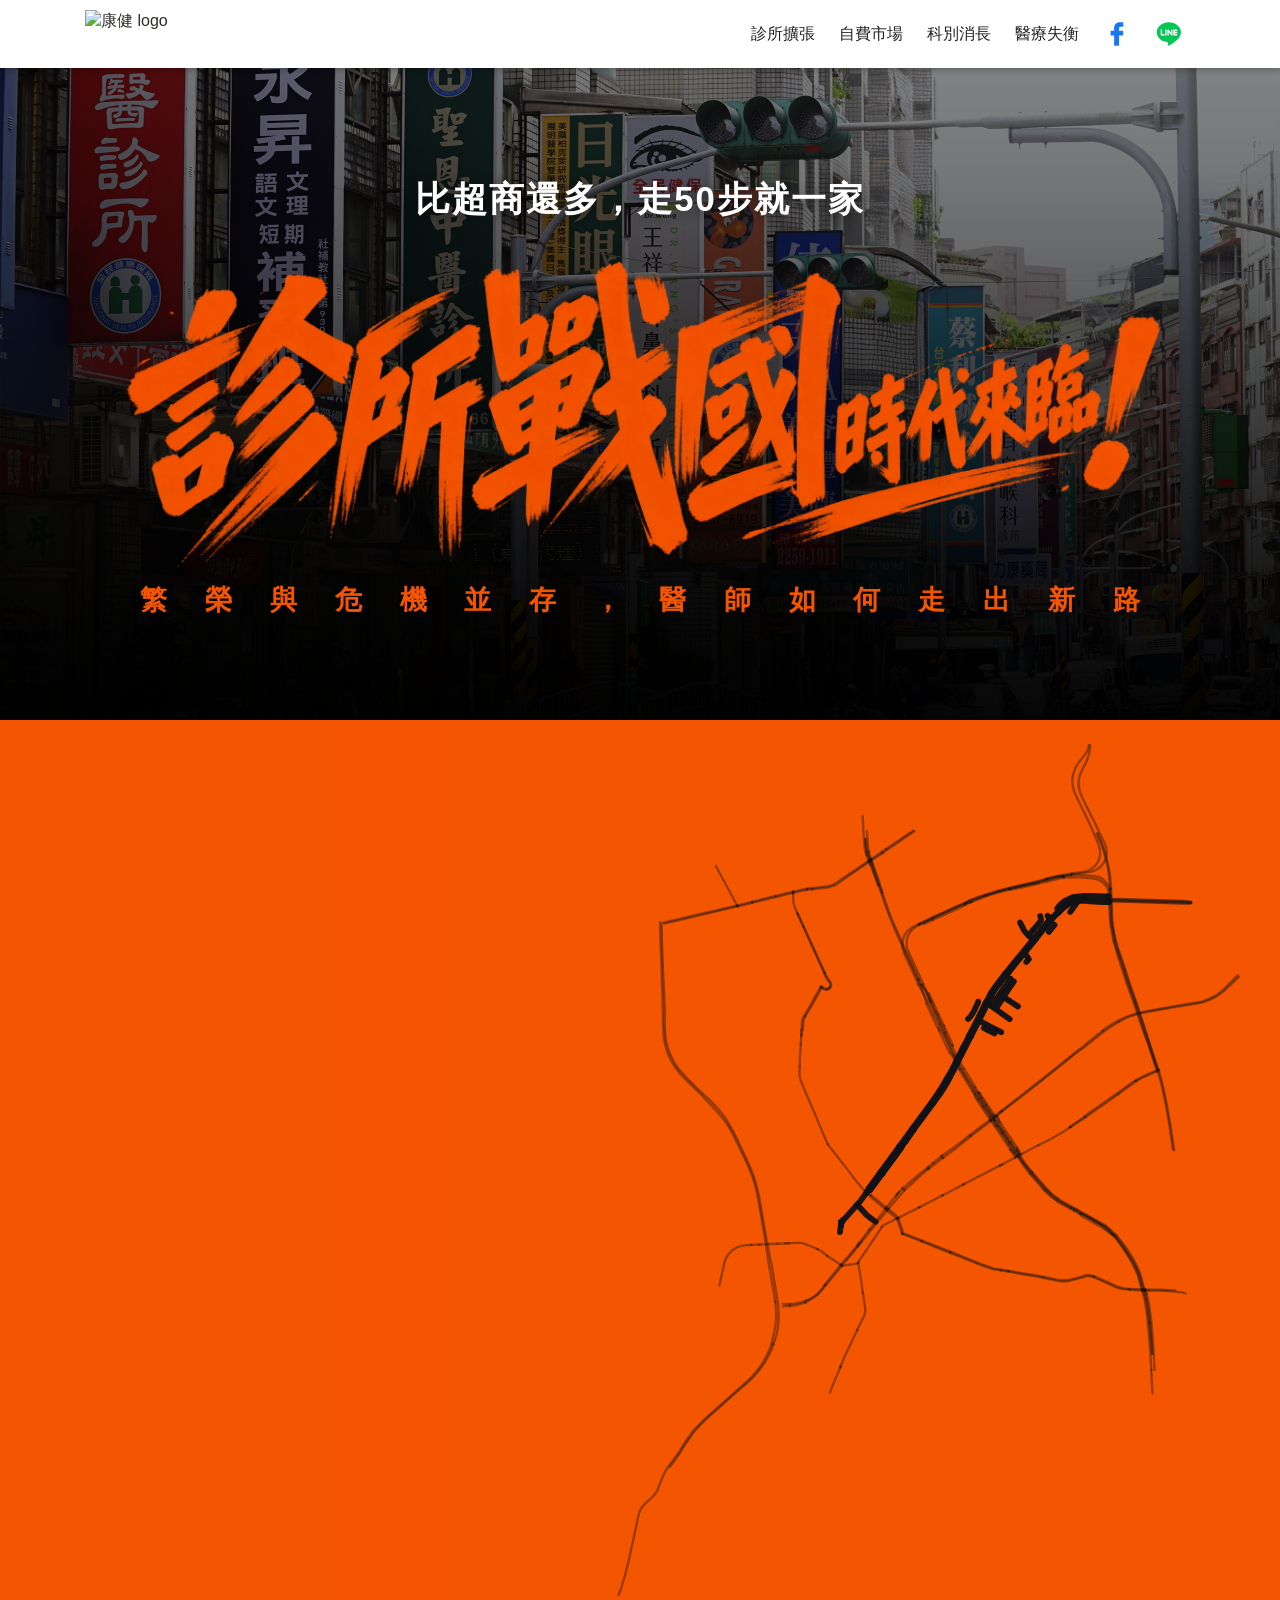
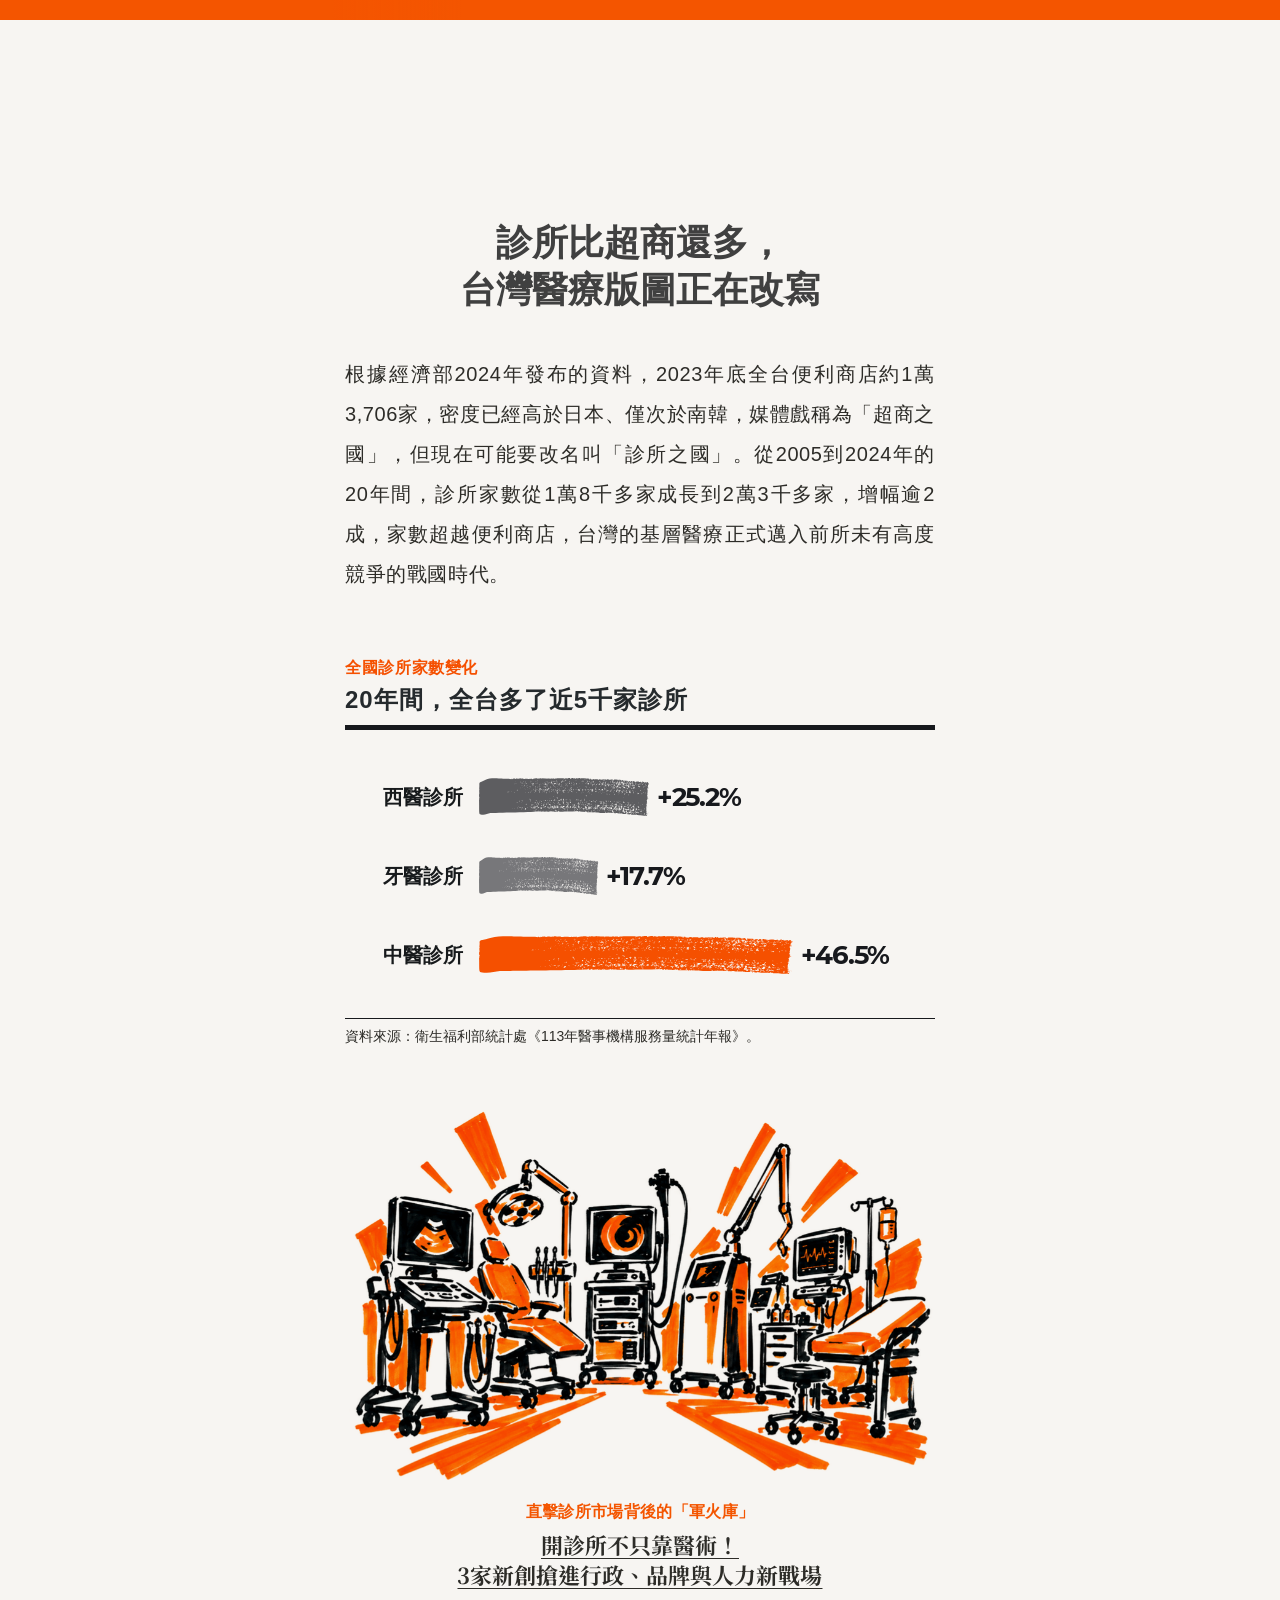
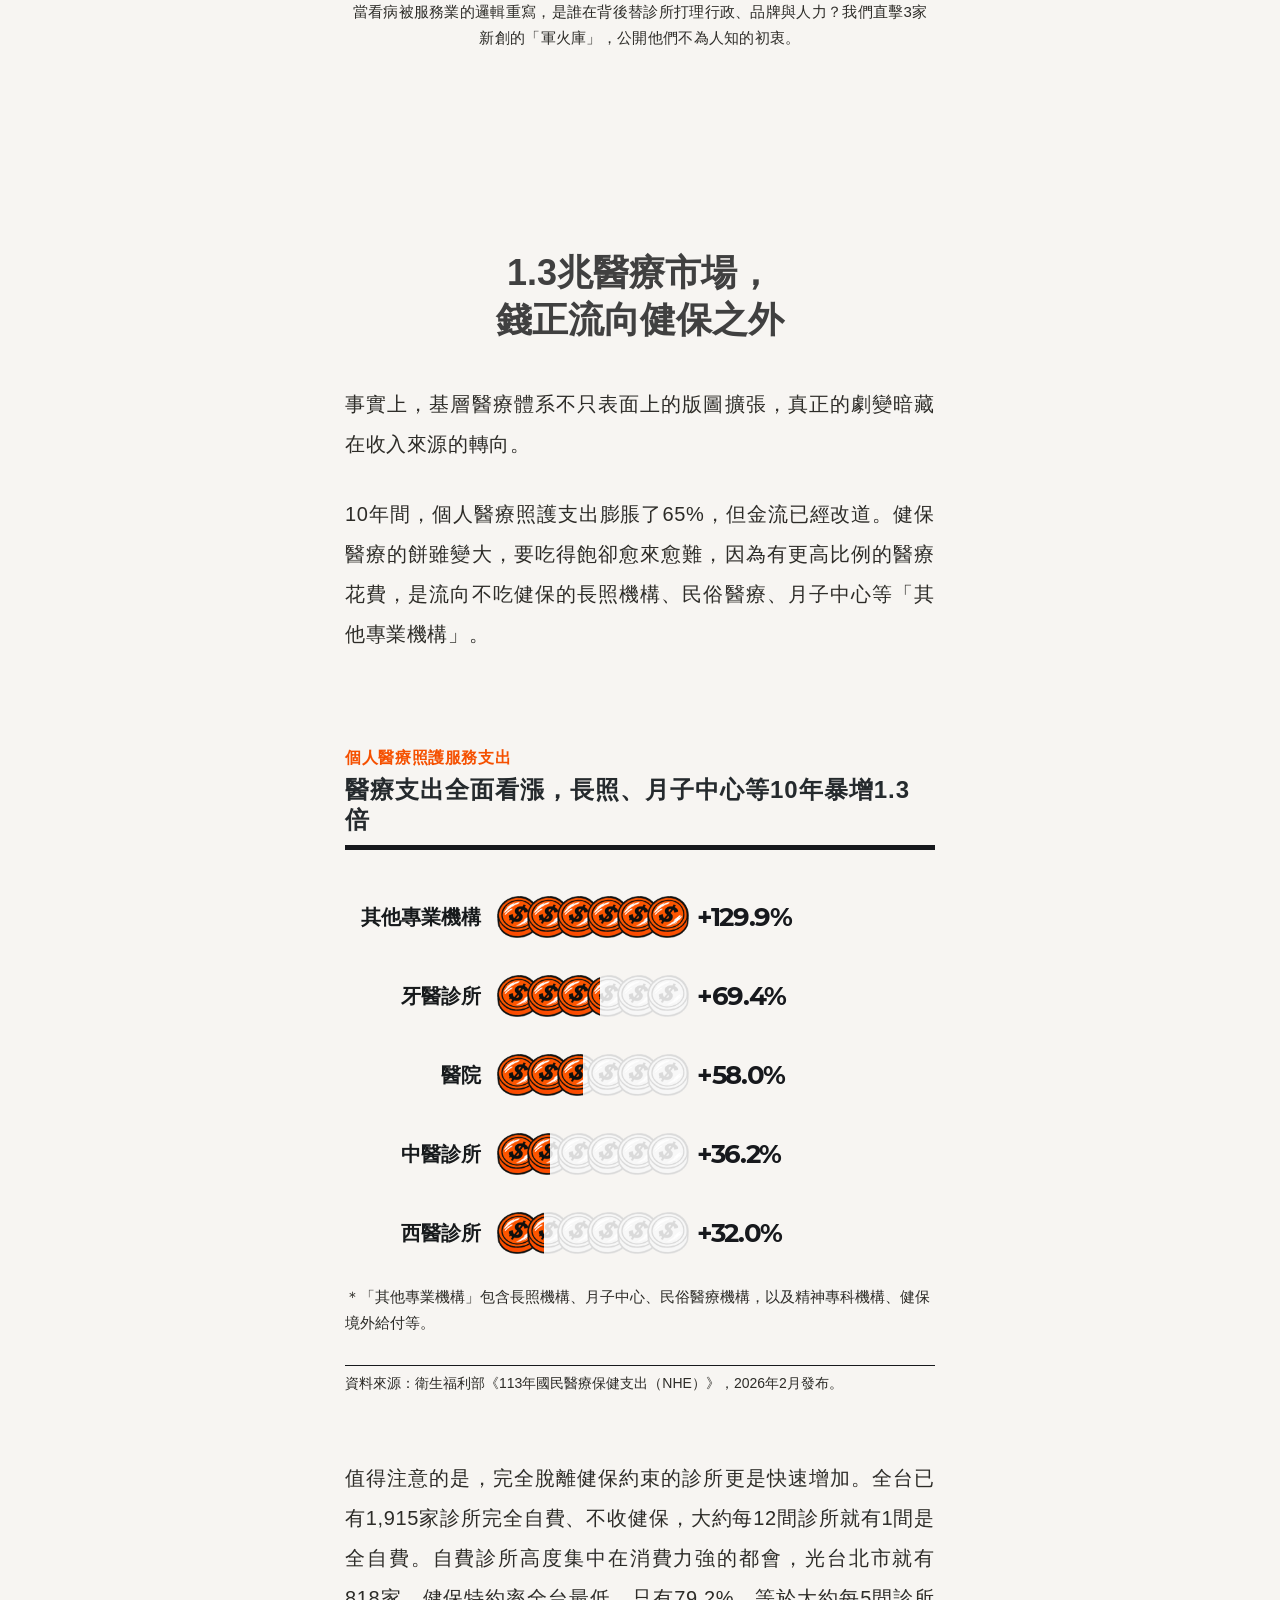
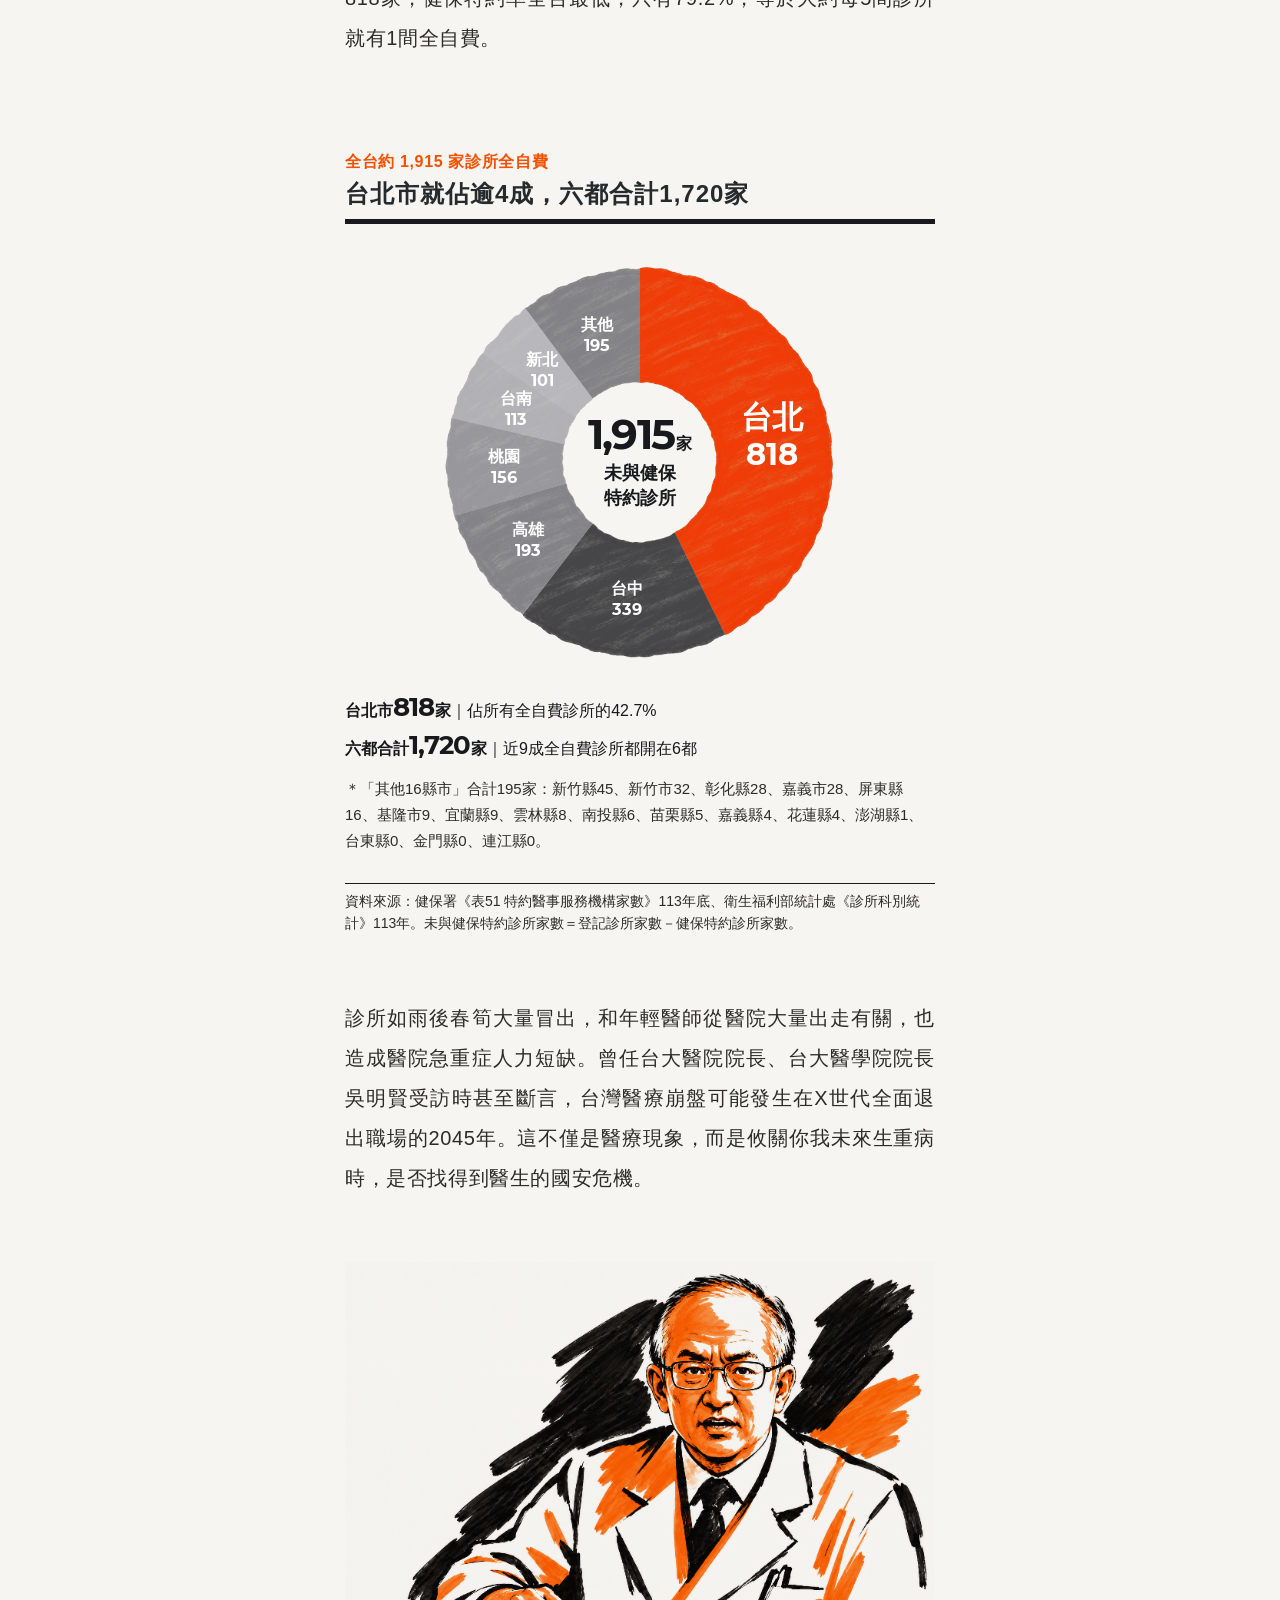
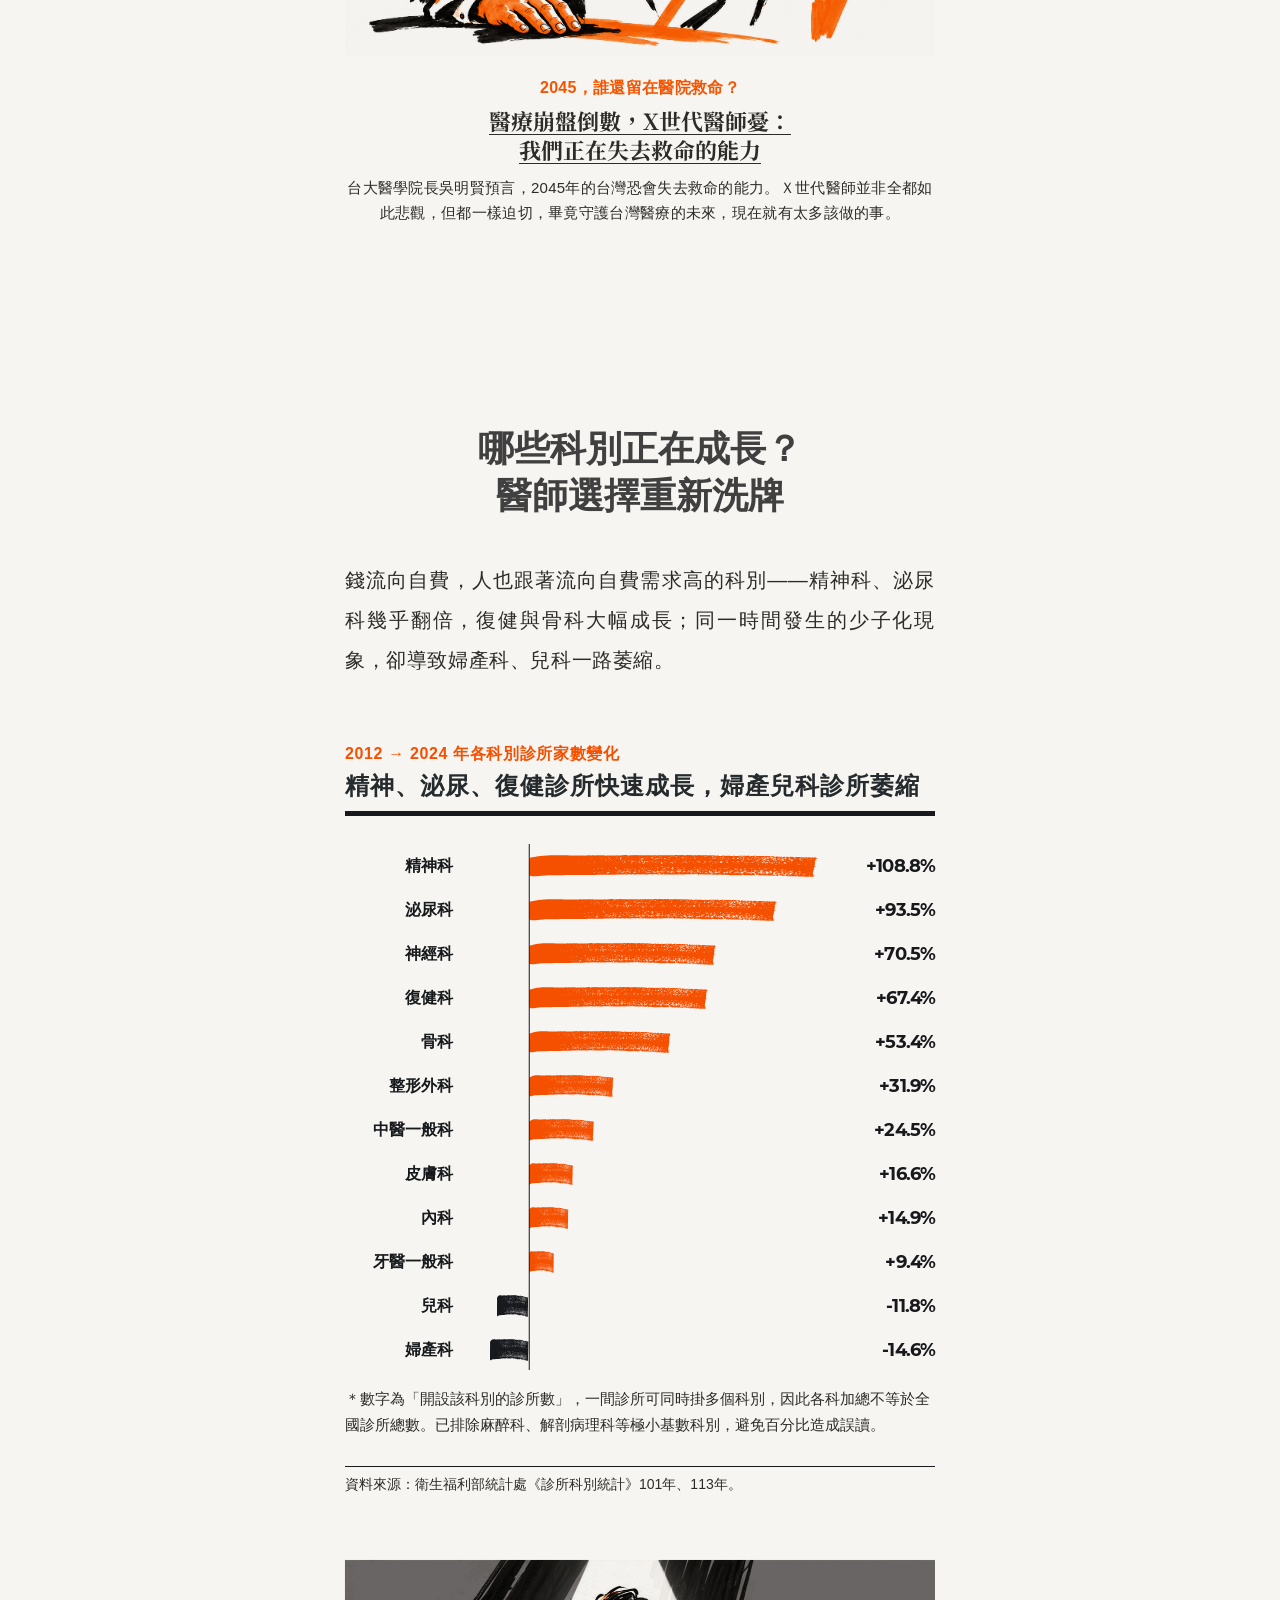
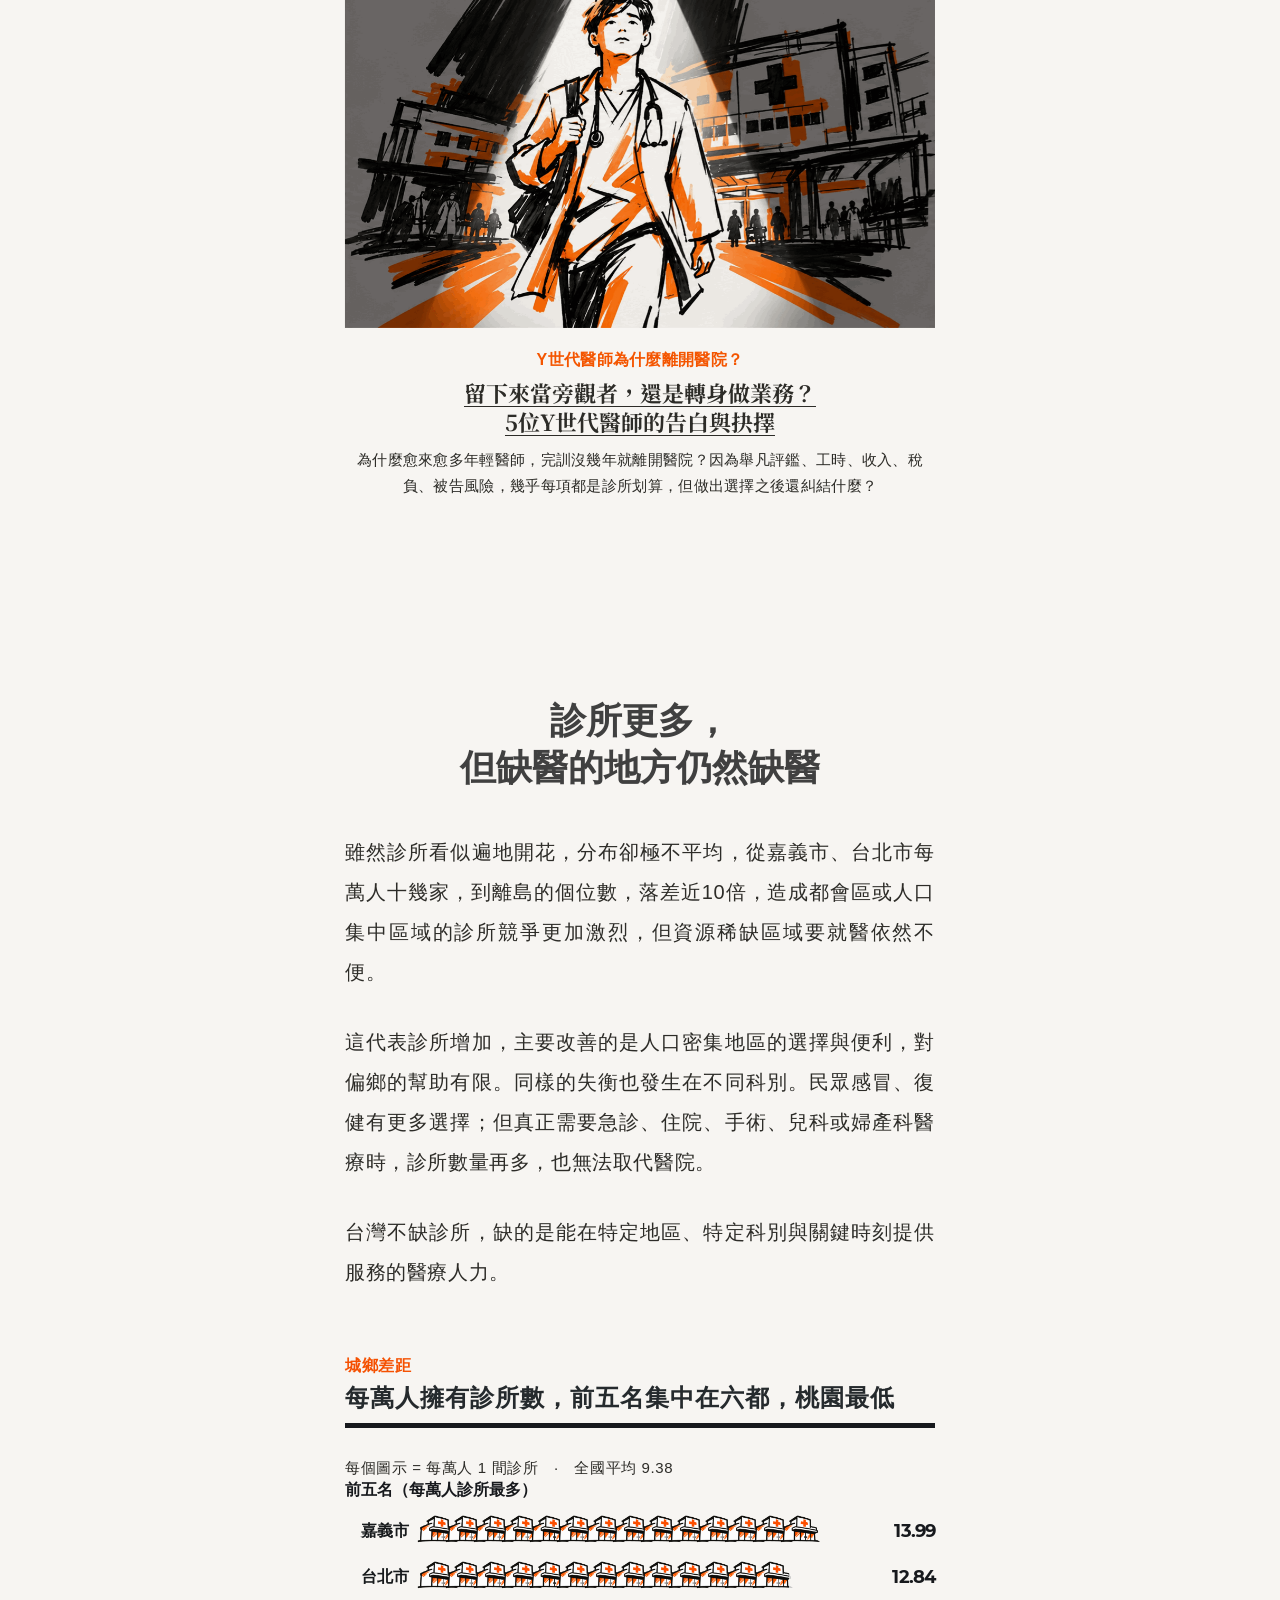
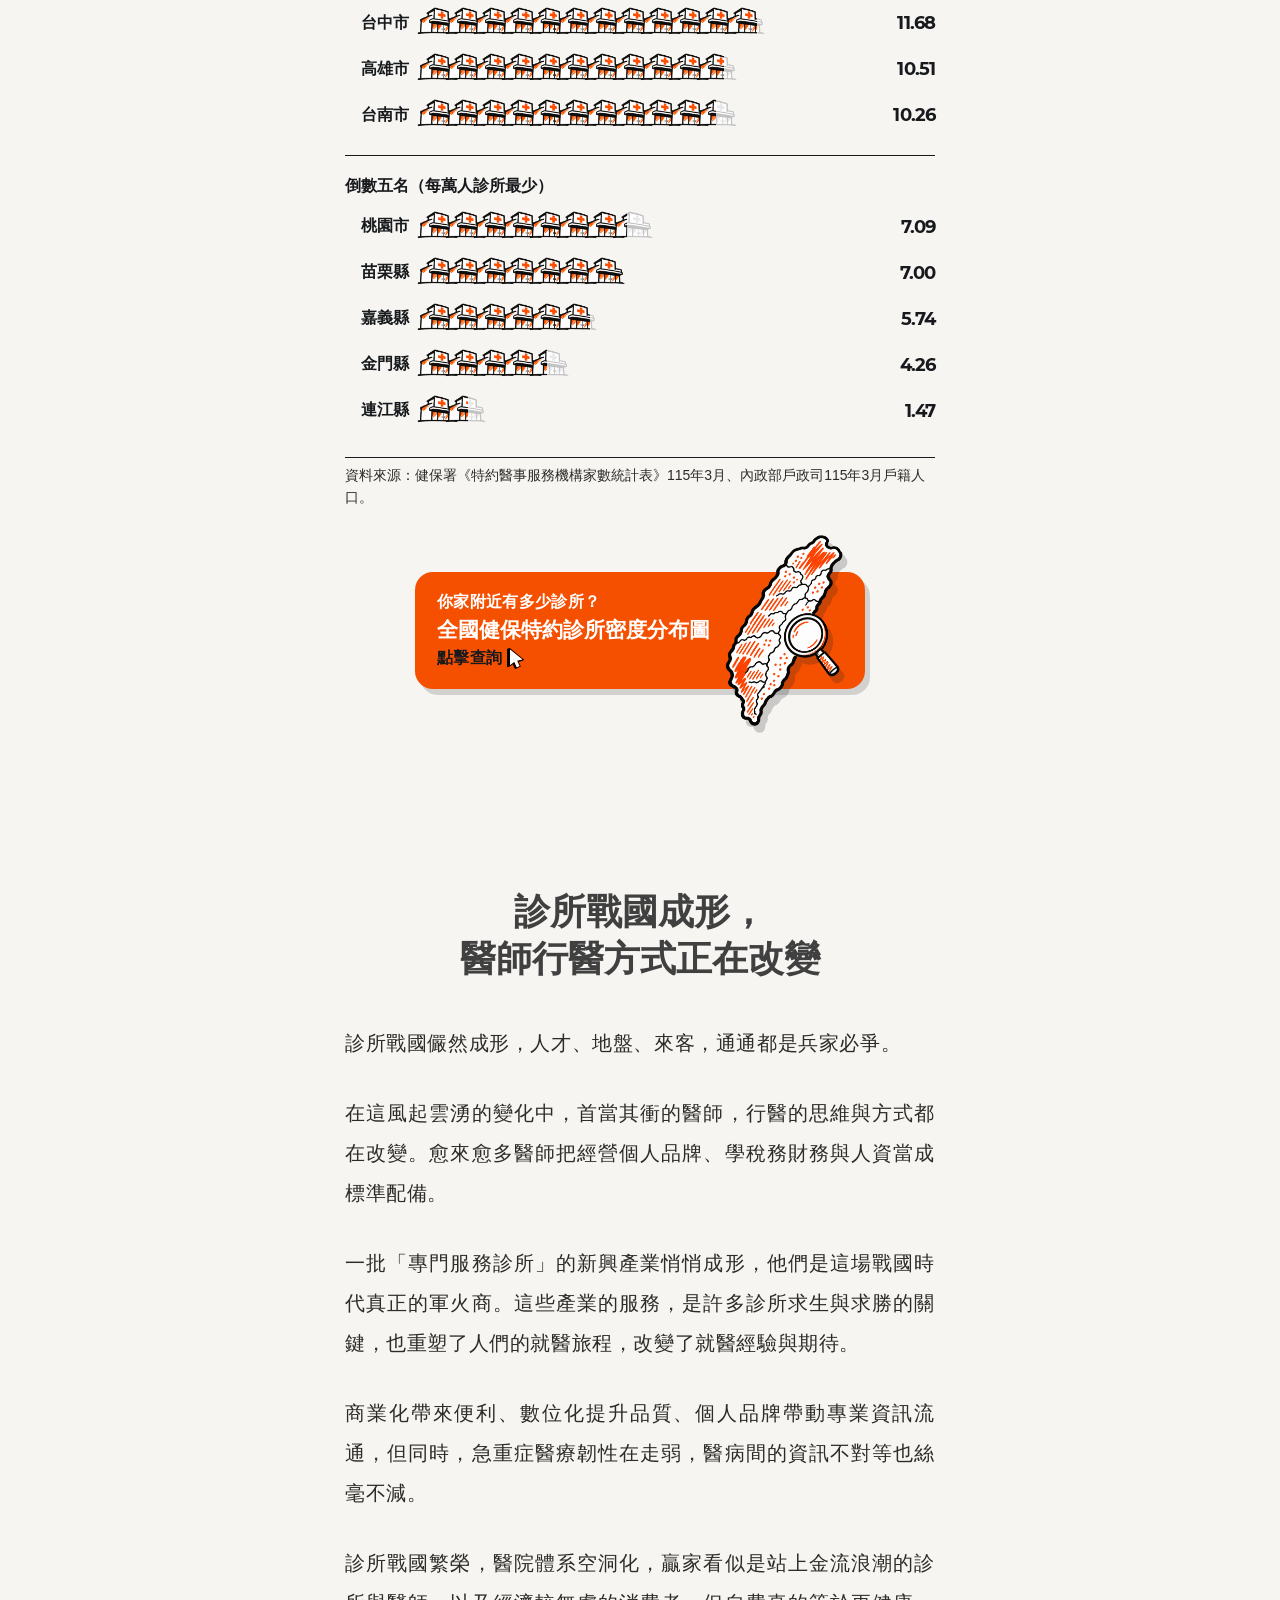
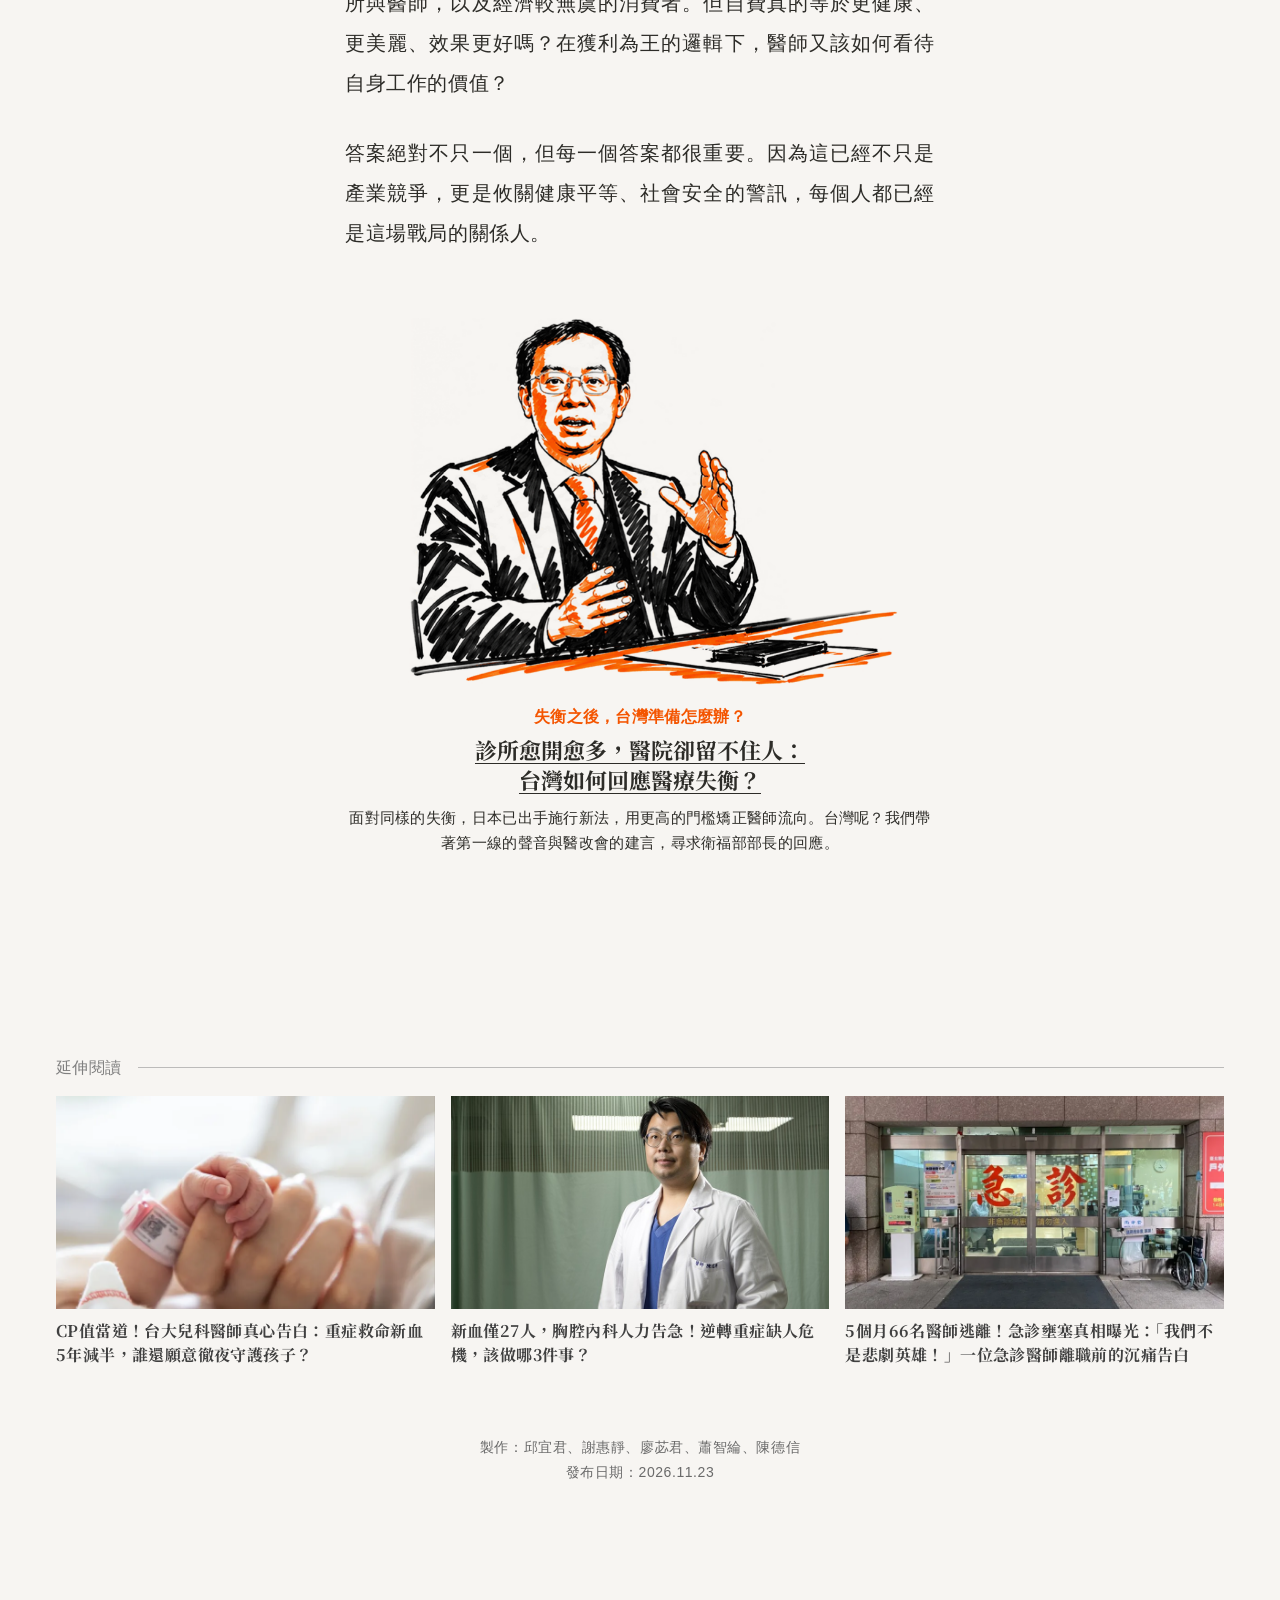
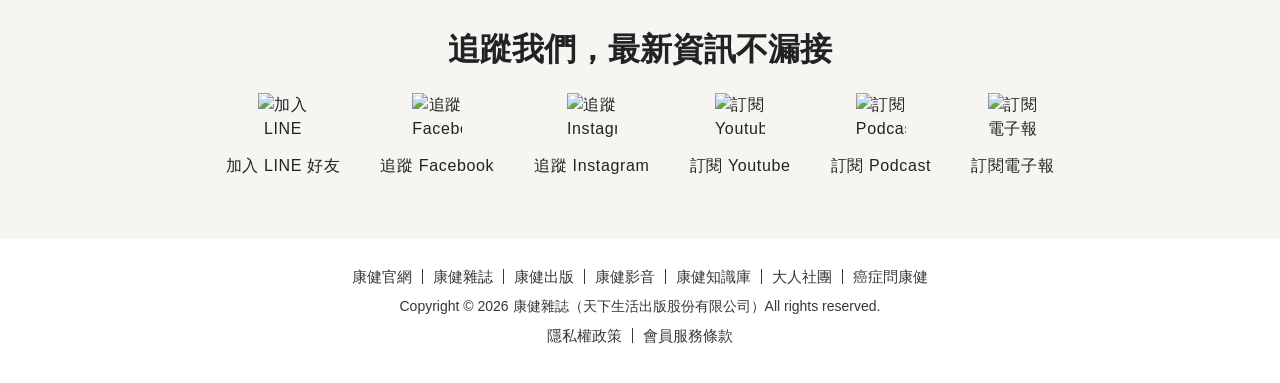
==== index.html @ 3faa6772 "製作" ====
<!DOCTYPE html>
<html lang="zh-TW">

<head>
	<meta charset="UTF-8" />
	<meta name="viewport" content="width=device-width, initial-scale=1.0" />
	<meta http-equiv="X-UA-Compatible" content="IE=edge">
	<title>診所戰國時代來臨！比超商還多，醫師如何走出新路｜康健雜誌</title>
	<meta name="description" content="診所愈開愈多，自費醫療市場持續擴張，醫師行醫選擇也在改變。《康健》深入解析診所商業化、醫師流向與急重症人力缺口，探討醫療市場變局對民眾就醫的影響。">
	<meta name="keywords" content="診所戰國時代、診所比超商多、診所競爭、醫療市場、自費醫療、健保、自費診所、醫師出走、醫療人力短缺、急重症醫療、醫療失衡">
  <link rel="canonical" href="https://www.commonhealth.com.tw/" />
	<meta property="og:url" content="https://www.commonhealth.com.tw/">
	<meta property="og:type" content="website">
	<meta property="og:title" content="診所戰國時代來臨！比超商還多，醫師如何走出新路｜康健雜誌">
	<meta property="og:description" content="每走50步就有一家！診所愈開愈多，自費醫療市場愈興盛，台灣醫療資源為何仍失衡？《康健》帶你看懂診所繁榮背後的醫療挑戰。">
	<meta property="og:image" content="https://as.chdev.tw/ch/share/CH_1200x630.png">
	<meta property="fb:app_id" content="788399774562640">
	<meta name="theme-color" content="#f7f5f2">
  <link rel="icon" href="https://web.commonhealth.com.tw/online-source/commonhealth/favicon.ico" sizes="any">
  <link rel="apple-touch-icon" href="https://web.commonhealth.com.tw/online-source/commonhealth/favicon.ico">
	<link rel="preconnect" href="https://fonts.googleapis.com">
	<link rel="preconnect" href="https://fonts.gstatic.com" crossorigin>
	<link rel="stylesheet" href="https://fonts.googleapis.com/css2?family=Montserrat+Alternates:wght@300;400;700;800;900&display=swap">
	<link rel="stylesheet" href="https://cdn.jsdelivr.net/npm/slick-carousel@1.8.1/slick/slick.css">
	<link rel="stylesheet" href="scss/main.css?v=credit2">
	<link rel="stylesheet" href="charts/chart-1.css?v=numblk1">
	<link rel="stylesheet" href="charts/chart-4.css?v=coins9">
	<link rel="stylesheet" href="charts/chart-5.css?v=head6">
	<link rel="stylesheet" href="charts/chart-3.css?v=numblk1">
	<link rel="stylesheet" href="charts/chart-6.css?v=clinic3">
	<link rel="stylesheet" href="charts/chart-story.css?v=scrolly6">
	<script src="https://code.jquery.com/jquery-3.7.1.min.js" defer></script>
	<script src="https://cdn.jsdelivr.net/npm/slick-carousel@1.8.1/slick/slick.min.js" defer></script>
	<script src="https://cdn.jsdelivr.net/npm/gsap@3.12.5/dist/gsap.min.js" defer></script>
	<script src="https://cdn.jsdelivr.net/npm/gsap@3.12.5/dist/ScrollTrigger.min.js" defer></script>
	<script src="charts/chart-1.js?v=brush3" defer></script>
	<script src="charts/chart-4.js?v=coins9" defer></script>
	<script src="charts/chart-5.js?v=gray1" defer></script>
	<script src="charts/chart-3.js?v=numblk1" defer></script>
	<script src="charts/chart-6.js?v=name1" defer></script>
	<script src="charts/chart-story.js?v=endzoom1" defer></script>
	<script src="js/main.js?v=gifplay2" defer></script>
	<!-- Google Tag Manager -->
	<script>(function (w, d, s, l, i) {
		w[l] = w[l] || []; w[l].push({
			'gtm.start':
			new Date().getTime(), event: 'gtm.js'
		}); var f = d.getElementsByTagName(s)[0],
			j = d.createElement(s), dl = l != 'dataLayer' ? '&l=' + l : ''; j.async = true; j.src =
				'//www.googletagmanager.com/gtm.js?id=' + i + dl; f.parentNode.insertBefore(j, f);
		})(window, document, 'script', 'dataLayer', 'GTM-MCMN77');</script>
	<!-- End Google Tag Manager -->
</head>

<body>
<header id="ch-header">
  <div id="ch-container">
      <h1>
          <a href="/"><img class="logo" src="https://web.commonhealth.com.tw/assets/global/image/CH-logo-w.svg" alt="康健 logo" /></a>
      </h1>
      <div id="ch-button-toggle"><span></span></div>
      <ul id="ch-nav-wrap">
          <li><a href="#section-1">診所擴張</a></li>
          <li><a href="#section-2">自費市場</a></li>
          <li><a href="#section-3">科別消長</a></li>
          <li><a href="#section-4">醫療失衡</a></li>
          <li id="ch-social-group">
              <div class="ch-social">
			      <a id="facebookShare" class="gtm-event">
                      <svg width="28" height="28" viewBox="0 0 32 32" fill="none">
                          <path
                              d="M22.67 2.667h-3.49c-3.922 0-6.454 2.574-6.454 6.562v3.028H9.215a.546.546 0 0 0-.548.541v4.385c0 .302.245.54.548.54h3.511v11.07c0 .302.246.54.548.54h4.58a.546.546 0 0 0 .548-.54v-11.07h4.103a.546.546 0 0 0 .548-.54v-4.385a.54.54 0 0 0-.548-.54h-4.103V9.69c0-1.233.295-1.86 1.918-1.86h2.35a.548.548 0 0 0 .549-.548V3.207a.542.542 0 0 0-.548-.54Z"
                              fill="#1877F2"></path>
                      </svg>
                  </a>
              </div>
              <div class="ch-social">
                  <a class="gtm-event" href="https://social-plugins.line.me/lineit/share?url=網址&amp;text=網站說明"
                      target="_blank">
                      <svg width="28" height="28" viewBox="0 0 32 32" fill="none">
                          <path fill-rule="evenodd" clip-rule="evenodd"
                              d="M25.342 12.248a.272.272 0 0 1-.267.274H22.44v1.03h2.636c.152 0 .267.123.267.274v.98a.272.272 0 0 1-.267.274H22.44v1.03h2.636c.152 0 .267.122.267.274v.98a.272.272 0 0 1-.267.273H21.2a.262.262 0 0 1-.188-.079h-.007a.324.324 0 0 1-.072-.195V11.27c0-.072.029-.137.072-.188h.007a.243.243 0 0 1 .188-.086h3.875c.152 0 .267.122.267.274v.98Zm-5.36 5.115a.272.272 0 0 1-.267.274h-.972s-.05 0-.072-.007H18.642s-.007 0-.014-.007h-.022l-.014-.022s-.05-.043-.065-.072l-2.767-3.775v3.617a.272.272 0 0 1-.266.273h-.973a.268.268 0 0 1-.267-.273v-6.095c0-.152.123-.274.267-.274h1.045l.014.014h.022v.015h.021v.014h.022v.015l.022.014s.007.014.014.022c0 0 .014.021.022.028l2.766 3.776v-3.624c0-.152.123-.274.267-.274h.972c.152 0 .267.122.267.274v6.095l.007-.008Zm-6.686 0a.272.272 0 0 1-.266.274h-.973a.267.267 0 0 1-.266-.274V11.27c0-.152.122-.274.266-.274h.973c.151 0 .266.122.266.274v6.094Zm-2.341 0a.272.272 0 0 1-.267.274H6.812a.262.262 0 0 1-.187-.079h-.007a.323.323 0 0 1-.072-.195V11.27c0-.152.122-.274.266-.274h.973c.151 0 .267.122.267.274v4.84h2.636c.152 0 .267.123.267.275v.98Zm18.724-3.342c0-6.26-6.21-11.354-13.84-11.354C8.21 2.667 2 7.76 2 14.02c0 5.612 4.92 10.309 11.577 11.202.454.101 1.067.303 1.218.692.137.353.094.908.043 1.268 0 0-.166.987-.194 1.196-.058.353-.281 1.383 1.195.756 1.477-.626 7.969-4.74 10.872-8.119 2.003-2.226 2.968-4.481 2.968-6.98v-.015Z"
                              fill="#06C755"></path>
                      </svg>
                  </a>
              </div>
          </li>
      </ul>
  </div>
</header>
    <main class="flex flex-col items-center">
        <section id="section-banner">
            <div class="banner-block">
                <picture class="banner-photo">
                    <source media="(max-width: 768px)" srcset="images/hero-mobile.webp?v=20261102" type="image/webp" width="1080" height="2340">
                    <img src="images/hero-desktop.webp?v=20261102" alt="台北街頭診所招牌林立" width="2560" height="1440" fetchpriority="high">
                </picture>
                <div class="container flex">
                    <div class="banner-title flex flex-col items-center">
                        <div class="banner-copy">
                          <p class="banner-kicker">比超商還多，走50步就一家</p>
                          <h1>
                            <img class="banner-title-img" src="images/title.png" alt="診所戰國時代來臨！" width="2172" height="724">
                          </h1>
                          <p class="banner-sub">繁榮與危機並存，醫師如何走出新路</p>
                        </div>
                    </div>
                </div>
            </div>
        </section>
        <section id="section-story" data-id="section-story" data-track="true" page="ClinicWarring" event_title="重點區塊曝光" content_title="文化路診所地圖">
  <div class="visual">
    <div class="map-world" id="mapWorld"><svg id="cultureSvg" preserveAspectRatio="xMidYMid slice" xmlns="http://www.w3.org/2000/svg" width="1600" height="900" viewBox="0 0 1600 900">
<title>診所戰國｜文化路設計化地圖 v05</title>
<desc>OSM 真實道路 geometry 與90家診所共用 Web Mercator 投影。此版只調整視覺層級、線寬、透明度與構圖，不修改道路或診所地理位置。</desc>




<g id="major" fill="none" stroke="#17191D" stroke-width="2.35" stroke-opacity="0.40" stroke-linecap="round" stroke-linejoin="round">
<path d="M1023.86,489.86 L1015.19,484.94 L1009.72,481.97 L1006.78,480.13 L1003.73,478.19"/>
<path d="M1021.35,489.19 L1012.17,484.22 L1009.04,482.59 L1005.29,480.26 L1002.41,478.30 L997.60,474.22 L991.55,468.07 L981.26,456.40 L976.72,451.17 L970.08,442.80 L963.69,432.90 L957.46,423.92 L941.46,400.46"/>
<path d="M743.58,192.92 L740.91,186.72 L740.33,184.68 L740.11,183.69 L739.84,182.11 L739.60,179.83 L739.48,177.11 L739.49,174.56 L739.49,172.93"/>
<path d="M744.15,194.15 L744.13,194.83 L749.61,206.88"/>
<path d="M774.06,424.17 L776.72,427.70 L778.21,429.56 L780.68,432.65 L782.99,435.59 L785.88,439.43 L787.88,441.80 L789.08,443.39 L789.87,444.36 L799.95,457.60 L801.67,459.93 L803.17,461.82 L803.67,462.43 L804.92,463.79 L806.35,465.54 L807.73,467.17 L809.54,469.44 L811.28,471.29 L811.40,471.38 L812.91,472.52"/>
<path d="M946.98,549.58 L940.60,548.57 L938.96,548.04 L936.28,547.17 L932.70,545.91 L927.24,544.00 L921.05,541.58 L911.17,537.48 L902.37,533.84 L896.45,531.62"/>
<path d="M842.84,498.51 L841.64,499.24 L830.79,504.73 L828.33,506.34 L828.07,507.07"/>
<path d="M990.58,470.16 L993.48,473.29 L1001.26,479.63 L1002.32,480.42 L1006.02,482.94 L1010.45,485.29 L1016.61,488.55"/>
<path d="M804.51,542.80 L804.78,544.44 L805.55,549.14 L805.75,549.78 L805.91,551.10 L806.90,557.00 L807.57,561.26 L807.65,561.92 L809.10,572.53"/>
<path d="M804.51,542.80 L803.92,543.15 L803.23,543.26 L802.57,543.48 L800.67,543.81 L797.49,544.33 L795.74,544.67 L790.74,545.54 L789.86,545.66 L788.33,545.71"/>
<path d="M900.55,335.20 L896.19,325.88 L890.65,313.93 L887.12,305.85 L886.42,304.24"/>
<path d="M1018.19,154.55 L1028.24,153.08 L1035.17,152.13 L1038.56,151.42 L1041.41,150.33 L1043.77,149.04 L1046.24,147.21 L1048.56,144.85 L1050.30,142.33 L1051.64,139.53 L1052.62,136.30 L1052.96,133.78 L1053.00,131.13 L1052.58,128.01 L1051.70,125.05 L1050.04,121.18 L1044.52,110.00 L1041.21,102.75 L1037.86,96.42 L1028.79,77.90 L1027.18,74.19 L1026.03,70.92 L1025.34,67.88 L1025.02,64.72 L1025.06,61.13 L1025.60,57.65 L1026.69,53.91 L1028.27,50.34 L1032.28,42.48 L1033.96,38.48 L1035.23,34.33 L1035.93,31.08 L1036.28,28.27 L1036.46,25.41"/>
<path d="M811.54,118.91 L811.72,123.64 L811.93,125.85 L812.27,127.89 L812.50,129.29 L812.80,130.67 L813.96,134.48 L818.81,147.75 L824.17,163.12 L824.67,165.06"/>
<path d="M898.84,325.64 L898.31,323.54 L897.33,321.04 L891.98,309.42 L890.83,306.83 L890.38,305.79"/>
<path d="M844.67,498.56 L844.43,497.85"/>
<path d="M945.84,445.71 L937.82,449.87 L929.48,454.19 L927.04,455.46 L924.02,457.02 L918.57,459.85 L913.45,462.50 L910.38,464.10"/>
<path d="M842.84,498.51 L843.33,499.13 L843.62,499.83 L844.50,502.21 L845.73,505.63 L847.58,510.94 L847.99,512.31 L848.58,513.67"/>
<path d="M812.91,472.52 L814.20,473.98 L816.35,476.43 L818.50,478.26 L821.37,480.61 L831.08,488.54 L831.56,488.93"/>
<path d="M1088.11,569.37 L1087.74,569.36 L1084.61,569.28 L1083.58,569.23 L1076.18,568.86 L1074.85,568.80"/>
<path d="M1039.97,555.99 L1039.04,555.81 L1035.70,555.15 L1034.20,555.02 L1032.62,555.18 L1028.80,556.41 L1023.65,557.89 L1016.70,559.64 L1016.10,559.75 L1014.90,560.01 L1012.34,560.16 L1010.04,560.22 L1007.47,560.05 L1004.40,559.70 L1001.87,559.38 L997.80,558.52 L989.62,556.83"/>
<path d="M1074.85,568.80 L1069.70,568.11 L1065.67,567.18 L1062.89,566.29 L1060.92,565.38 L1057.96,563.97 L1055.70,562.90 L1042.52,557.07 L1042.02,556.86 L1039.97,555.99"/>
<path d="M705.90,524.54 L697.62,524.87"/>
<path d="M848.58,513.67 L848.87,512.28 L848.88,510.48 L847.85,507.51 L844.92,499.26 L844.67,498.56"/>
<path d="M723.94,523.76 L715.73,523.97 L705.90,524.54"/>
<path d="M947.95,390.74 L946.08,392.19"/>
<path d="M1184.18,255.20 L1169.79,269.56 L1165.07,273.50 L1164.49,273.87 L1160.81,276.21 L1155.92,278.67 L1148.31,281.58 L1143.08,282.53 L1130.89,284.39 L1114.53,287.38 L1103.89,289.22 L1089.35,291.83 L1082.44,293.56 L1078.65,294.72 L1074.83,296.00 L1071.05,297.56 L1067.49,299.03 L1060.93,302.48 L1057.84,304.46 L1052.35,308.09 L1049.21,310.34"/>
<path d="M948.48,391.44 L987.17,361.33 L1008.07,344.66 L1016.75,337.48 L1021.66,333.53 L1030.07,327.62 L1041.03,318.88 L1049.25,312.42 L1051.69,310.45 L1054.36,308.63 L1059.10,305.48 L1065.36,301.63"/>
<path d="M1082.63,361.17 L1085.37,359.45 L1088.46,357.78 L1094.37,355.17 L1099.25,353.02 L1105.55,350.17"/>
<path d="M1105.18,349.35 L1097.39,352.80 L1086.42,357.74 L1081.81,360.56"/>
<path d="M1081.81,360.56 L1078.96,362.25 L1075.50,364.80 L1072.65,366.85 L1069.40,369.13 L1062.41,374.00 L1054.43,379.70 L1049.79,382.85 L1048.52,383.81 L1043.94,387.10 L1041.10,388.94 L1040.64,389.32 L1036.13,392.24 L1033.48,394.29 L1032.19,395.46 L1031.02,396.45"/>
<path d="M1064.47,374.20 L1073.33,367.81 L1073.82,367.46 L1080.64,362.51 L1082.63,361.17"/>
<path d="M939.02,395.06 L932.32,384.97"/>
<path d="M966.11,435.09 L963.41,427.53 L963.21,427.24 L958.50,420.16 L955.97,416.39 L955.05,415.15 L954.56,414.44 L950.58,408.54 L946.31,402.27"/>
<path d="M925.34,373.93 L924.30,372.04"/>
<path d="M936.48,396.74 L943.09,406.47"/>
<path d="M950.25,411.97 L944.48,403.34 L940.82,397.87 L940.22,396.91 L939.96,396.50 L939.02,395.06"/>
<path d="M956.77,429.77 L961.68,437.58"/>
<path d="M864.33,259.85 L865.75,263.06 L869.68,272.99 L871.01,276.81 L872.24,281.26 L872.84,283.76"/>
<path d="M929.58,386.79 L936.48,396.74"/>
<path d="M947.06,550.46 L952.97,551.35 L954.97,551.67"/>
<path d="M963.79,436.42 L969.46,444.97 L973.53,450.30 L976.23,453.78"/>
<path d="M901.99,342.48 L902.98,344.14"/>
<path d="M848.58,513.67 L849.59,514.24 L854.24,515.99 L860.97,518.75 L867.91,521.53"/>
<path d="M867.91,521.53 L869.67,522.21 L881.36,526.90 L888.86,529.82 L896.56,532.88"/>
<path d="M1032.28,396.96 L1033.62,395.89 L1034.97,395.08 L1035.35,394.81 L1041.30,390.60 L1041.80,390.22 L1050.62,384.13 L1055.86,380.38 L1061.59,376.27 L1063.25,375.11 L1064.47,374.20"/>
<path d="M616.29,746.81 L623.94,736.62 L632.05,723.48 L641.73,709.89 L651.41,700.16 L666.65,686.73 L671.70,681.99 L675.97,678.19 L688.86,666.95 L692.12,664.14 L699.13,657.60 L702.82,653.47 L704.98,650.97 L707.24,648.05 L710.31,643.68 L711.61,641.60 L716.43,632.86 L718.32,628.42 L719.83,624.18"/>
<path d="M1120.56,430.27 L1117.61,410.93 L1114.11,389.78 L1112.95,383.72 L1111.14,374.61 L1109.75,368.23 L1106.75,356.38 L1105.84,353.19 L1102.10,342.44 L1098.56,331.50 L1091.80,311.20 L1084.20,286.67 L1075.82,262.65 L1073.99,256.99 L1068.63,240.51 L1064.15,227.49 L1061.45,217.61 L1060.33,212.52 L1059.43,206.32 L1058.57,199.40 L1058.46,193.74 L1058.17,183.79 L1057.46,168.74"/>
<path d="M749.61,206.88 L767.39,246.12 L769.17,250.10 L770.47,253.05"/>
<path d="M865.27,259.43 L850.25,226.44 L842.67,209.79 L838.18,199.40 L835.70,193.03 L832.11,182.72 L828.61,172.63"/>
<path d="M717.98,623.89 L717.35,625.79 L715.54,630.32 L712.69,636.29 L709.60,641.85 L706.22,647.07 L702.65,651.75 L697.38,657.54 L691.32,663.19 L687.99,666.14 L683.01,670.54 L674.47,678.26 L650.34,699.72 L641.07,709.30 L638.13,712.56 L631.80,721.73 L624.94,732.69 L614.05,747.46 L611.09,752.42 L609.21,756.57 L606.20,763.51 L603.57,770.58 L599.99,775.74 L591.15,783.94 L588.48,787.18 L587.03,789.35 L585.87,791.86 L585.06,794.34 L579.90,818.51 L574.11,844.40 L571.35,855.39 L568.70,864.16 L567.55,868.28 L564.91,875.00"/>
<path d="M939.74,398.79 L942.32,396.95 L943.24,395.97 L943.52,395.67"/>
<path d="M1056.17,169.09 L1055.95,173.53 L1056.53,184.66 L1057.41,199.44 L1057.78,204.96 L1058.51,208.83 L1059.50,214.05 L1060.97,222.31 L1063.24,229.83 L1064.97,235.51 L1069.20,247.19 L1071.77,256.32 L1078.07,274.38 L1080.90,282.07 L1089.69,309.25 L1094.37,321.90 L1098.56,334.84 L1100.62,340.93 L1102.82,347.28 L1106.59,359.68 L1109.33,370.88 L1110.64,377.25 L1112.30,385.28 L1113.44,391.85 L1116.03,407.45 L1117.43,417.18 L1119.19,429.33"/>
<path d="M1057.46,168.74 L1056.99,162.90 L1056.32,155.58 L1055.66,150.93 L1054.72,145.93 L1053.12,138.71 L1050.43,129.43 L1047.66,121.82 L1045.08,115.85 L1044.17,113.37"/>
<path d="M1035.25,25.00 L1034.68,27.62 L1033.86,30.22 L1032.60,32.62 L1030.78,35.32 L1025.15,42.35 L1023.18,45.31 L1021.58,48.34 L1019.95,52.66 L1019.20,55.67 L1018.68,59.44 L1018.67,63.19 L1019.04,66.11 L1019.61,68.69 L1020.56,71.61 L1022.24,75.49 L1025.03,81.18 L1034.65,100.87 L1038.31,108.90 L1039.65,112.32 L1042.67,119.04 L1045.05,125.40 L1046.19,129.39 L1046.49,132.70 L1046.26,135.63 L1045.52,138.77 L1044.28,141.72 L1042.70,144.23 L1040.53,146.59 L1038.24,148.49 L1035.56,150.04 L1032.99,151.02 L1030.41,151.65 L1027.52,152.15 L1017.95,153.50"/>
<path d="M606.47,202.07 L606.67,214.84 L606.89,223.97 L607.28,233.61 L607.87,244.05 L608.03,255.07 L608.28,262.82 L608.34,264.68 L608.69,273.12 L608.96,283.68 L609.16,292.66 L609.22,295.49 L609.37,301.93 L609.70,313.59 L610.47,319.62 L611.53,325.09 L613.43,331.49 L615.45,336.55 L619.65,344.51 L626.29,353.55 L634.32,361.57 L642.08,369.43 L648.41,375.50 L653.63,381.16 L663.25,391.45 L666.84,395.76 L672.11,401.96 L677.42,410.92 L679.86,415.42 L682.10,420.11 L687.21,430.42 L691.97,440.49 L694.64,446.40 L697.97,454.49 L699.44,458.85 L700.23,461.29 L701.75,466.65 L702.67,470.23 L704.42,478.95 L705.05,482.29 L706.49,490.25 L706.72,491.84 L707.81,497.74 L708.42,501.91 L710.23,512.12 L710.88,516.30 L711.65,520.47 L712.55,526.37 L713.01,530.19 L714.10,537.50 L716.01,549.04 L717.05,555.40 L720.18,572.88 L721.59,581.78"/>
<path d="M721.59,581.78 L722.16,587.95 L722.50,594.29 L722.40,600.05 L722.00,603.49 L720.51,612.78 L719.02,618.46 L717.98,623.89"/>
<path d="M719.83,624.18 L722.36,616.63 L723.17,613.27 L724.03,608.42 L724.88,601.20 L725.00,595.35 L724.83,590.56 L724.60,586.11 L724.02,581.66 L723.69,579.17 L722.79,573.60 L722.22,570.16 L721.51,566.22 L720.06,558.00 L718.42,547.42 L718.25,546.46 L716.13,536.30 L714.50,527.58 L713.06,520.52 L711.89,513.73 L710.23,504.64 L709.10,497.37 L708.02,491.69 L706.52,482.79 L704.59,472.44 L703.20,466.73 L702.79,465.32 L700.81,458.62 L698.67,452.40 L695.56,445.07 L692.61,438.68 L687.68,428.25 L683.08,418.60 L680.37,412.94 L677.38,407.60 L671.89,398.31 L667.85,392.94 L664.31,388.71 L660.69,384.90 L658.15,382.15 L654.44,378.42 L649.77,374.33 L644.33,369.21 L637.02,361.94 L629.53,354.05 L625.91,350.14 L621.64,344.24 L617.46,336.32 L614.79,329.71 L613.22,324.43 L612.08,319.46 L611.51,313.29 L611.05,306.59 L610.99,299.92 L611.10,295.20 L611.29,291.58 L610.91,283.01 L610.48,273.21 L610.01,263.89 L609.91,262.13 L609.49,254.55 L609.10,245.04 L608.88,236.25 L608.51,227.42 L608.24,218.21 L608.14,210.36 L608.08,205.15"/>
<path d="M877.51,282.00 L876.72,279.61 L874.68,274.57 L872.73,270.94 L870.95,268.89 L869.85,267.78 L868.85,266.21 L867.75,264.90"/>
<path d="M911.18,183.38 L891.20,192.50 L878.39,198.32"/>
<path d="M698.66,182.72 L705.45,181.01 L705.93,180.87 L713.10,179.24 L718.70,177.94 L721.44,177.26 L726.26,176.06 L728.15,175.58 L729.05,175.38 L731.84,174.72 L737.85,173.31 L739.49,172.93"/>
<path d="M698.46,181.79 L693.84,182.96 L689.18,184.05 L684.96,185.10 L683.51,185.46"/>
<path d="M815.31,142.07 L816.03,143.52 L816.59,144.66"/>
<path d="M819.22,143.86 L818.55,142.28 L818.48,142.10 L818.17,141.29 L817.87,140.52"/>
<path d="M828.61,172.63 L828.09,170.13 L826.03,163.81 L825.77,162.19 L819.22,143.86"/>
<path d="M816.59,144.66 L817.05,145.99 L817.56,146.66 L823.44,163.12 L824.67,165.06"/>
<path d="M814.90,140.83 L814.09,141.38 L809.16,144.73 L803.13,148.93 L802.17,149.61 L801.32,150.16 L797.74,152.52 L797.24,152.86 L795.75,153.84 L793.54,155.36 L788.12,159.05 L786.26,160.35 L782.90,162.72 L779.74,164.50 L778.03,165.13 L776.54,165.59 L773.39,166.45 L761.91,167.68 L754.64,168.49 L753.14,168.66"/>
<path d="M721.73,175.89 L713.43,177.94 L705.72,179.94 L705.23,180.07 L698.46,181.79"/>
<path d="M815.17,131.61 L814.98,130.35 L814.56,128.64 L814.21,126.29 L814.05,124.54 L813.94,121.82 L813.80,119.82 L813.35,111.02"/>
<path d="M753.32,169.75 L754.78,169.54 L758.66,169.23"/>
<path d="M753.14,168.66 L748.63,169.59 L747.36,169.86 L744.10,170.56 L741.93,171.08 L739.18,171.74"/>
<path d="M884.93,294.37 L878.96,281.35 L878.44,280.24 L877.21,277.55 L875.84,274.65 L875.19,273.16"/>
<path d="M885.51,310.51 L888.65,317.46 L889.34,318.98 L890.61,321.71 L892.73,326.29 L893.01,326.89 L896.15,332.88"/>
<path d="M941.46,400.46 L933.49,388.68 L930.71,384.64 L919.66,367.69 L912.88,357.06 L905.96,345.63 L903.25,340.76 L900.55,335.20"/>
<path d="M662.20,146.09 L664.87,151.03 L667.32,155.54 L670.88,162.13 L672.27,164.70 L678.39,176.01 L683.12,184.74 L683.51,185.46"/>
<path d="M828.61,172.63 L827.56,170.33 L819.38,147.04 L814.65,134.28 L813.59,130.53 L813.26,129.18 L813.03,127.77 L812.67,125.67 L812.46,123.53 L812.22,118.82"/>
<path d="M824.67,165.06 L830.57,181.96 L833.37,189.95 L836.90,199.38 L841.56,210.33 L849.41,227.65 L864.33,259.85"/>
<path d="M817.87,140.52 L817.38,139.19"/>
<path d="M683.90,186.34 L683.51,185.46"/>
<path d="M905.39,349.14 L909.39,355.88 L913.82,363.34 L913.91,363.54 L915.60,366.13 L918.61,370.97"/>
<path d="M918.61,370.97 L920.58,373.69 L920.89,374.05"/>
<path d="M842.93,475.11 L841.81,476.47"/>
<path d="M845.51,472.05 L844.63,473.03"/>
<path d="M841.81,476.47 L837.40,481.77 L834.02,485.93 L832.76,487.48 L832.21,488.13"/>
<path d="M873.51,448.11 L872.58,448.89 L872.12,449.23 L865.82,453.99 L855.91,462.44 L855.07,463.21 L851.72,466.23 L850.70,467.03 L849.12,468.15"/>
<path d="M921.62,367.14 L921.04,366.19 L918.92,362.73 L914.50,355.48 L911.15,350.06 L910.26,348.54"/>
<path d="M766.93,267.16 L766.35,268.16 L761.22,277.09 L757.55,284.08 L753.05,291.58 L750.59,295.58 L748.87,298.81 L748.43,300.73 L747.97,308.86 L747.76,309.93"/>
<path d="M774.33,268.60 L773.59,268.77 L773.03,268.82 L772.20,268.81 L771.66,268.75 L771.12,268.58 L770.47,268.18 L769.42,267.64 L768.52,267.12"/>
<path d="M1081.72,281.69 L1081.08,279.72 L1080.41,277.66 L1077.43,269.72 L1075.19,262.76 L1073.87,258.67 L1071.44,250.75 L1067.85,240.38 L1063.69,228.39 L1061.79,221.97 L1058.54,204.98 L1057.87,199.58 L1057.76,195.88 L1057.41,184.24 L1056.77,172.42 L1056.24,169.59 L1055.79,167.26 L1054.00,164.47 L1051.52,161.39 L1049.06,159.06 L1046.33,157.43 L1043.54,156.48 L1039.92,156.08 L1028.83,155.10 L1022.01,154.55 L1018.26,154.70 L1016.65,155.36"/>
<path d="M911.18,183.38 L917.80,182.00"/>
<path d="M917.80,182.00 L920.91,180.73 L930.93,177.01 L932.18,176.51 L940.73,173.50 L955.70,169.53"/>
<path d="M1009.61,155.95 L1010.04,157.50"/>
<path d="M1017.95,153.50 L1007.55,155.50 L999.89,157.24 L983.34,161.58 L960.96,166.51 L953.53,168.34 L946.51,170.25 L944.32,170.61"/>
<path d="M967.55,434.33 L963.41,427.53"/>
<path d="M920.89,374.05 L921.54,377.27 L923.80,380.86 L936.46,399.74"/>
<path d="M940.44,400.56 L943.81,405.51 L956.67,424.41 L962.91,433.50 L969.57,443.57 L975.92,451.82 L979.60,456.24 L986.86,464.67 L990.63,468.92 L993.54,471.86 L996.06,474.37 L998.13,476.33 L1001.62,479.17 L1004.87,481.34 L1008.87,483.72 L1016.11,487.37 L1036.31,498.48 L1042.85,502.14 L1047.83,505.24 L1053.04,509.07 L1057.31,512.99 L1062.49,518.16 L1067.01,523.92 L1070.56,528.72 L1077.87,540.18 L1080.75,545.20 L1083.01,549.68 L1084.90,554.45 L1087.11,562.94 L1088.35,567.11 L1090.10,572.60 L1091.12,575.79 L1092.06,579.60 L1092.87,583.86 L1094.12,591.56 L1095.33,601.83"/>
<path d="M683.51,185.46 L682.23,185.76 L671.08,188.39 L660.74,190.82 L654.64,192.06 L651.81,192.75 L648.64,193.50 L642.67,194.86 L641.16,195.21 L640.15,195.44 L631.05,197.69 L627.33,198.57 L624.98,199.13 L624.10,199.34 L623.26,199.52 L618.61,200.54 L618.25,200.62 L617.87,200.70 L615.97,201.09 L611.06,202.28 L609.69,202.60 L608.50,202.88"/>
<path d="M683.90,186.34 L685.12,186.04 L694.58,183.84 L697.81,182.92 L698.66,182.72"/>
<path d="M729.28,586.48 L729.67,586.31 L730.18,586.18 L730.93,586.07 L731.90,586.03 L736.17,585.96"/>
<path d="M956.11,169.46 L957.69,169.72 L977.95,165.27 L982.64,164.18 L983.67,163.97 L985.27,163.31 L994.52,161.34 L997.20,160.57 L1008.22,158.20 L1010.04,157.50"/>
<path d="M763.79,529.12 L761.58,528.10 L759.58,527.26 L757.60,526.49 L754.85,525.45 L750.69,523.89 L747.81,522.87 L744.09,522.79 L741.92,522.87 L737.75,523.09 L735.37,523.25"/>
<path d="M864.52,264.37 L864.87,264.98 L866.65,268.11 L869.86,274.16 L873.88,281.21 L881.05,296.67 L885.22,304.79 L889.82,314.33 L895.38,326.27 L902.55,341.33 L905.28,346.04 L911.96,357.30 L918.62,367.95 L929.80,385.20 L940.44,400.56"/>
<path d="M869.56,263.93 L855.27,232.79 L853.96,229.53 L853.41,227.48 L853.02,225.34 L852.95,222.92 L853.11,220.31 L853.64,217.99 L854.16,216.32 L855.02,214.40 L856.00,212.75 L856.98,211.34 L859.17,209.02 L861.95,206.84 L865.80,204.66"/>
<path d="M1094.96,570.57 L1095.45,570.58 L1102.86,570.70 L1107.56,570.76 L1114.15,571.16 L1117.11,571.31 L1125.08,572.10 L1127.34,572.20 L1128.50,572.50 L1129.53,572.72 L1131.70,573.41 L1132.02,573.51"/>
<path d="M1040.33,557.28 L1041.41,557.80 L1041.83,557.99 L1053.50,563.23 L1060.83,566.62 L1065.44,568.52 L1069.45,569.17 L1074.32,569.65 L1076.22,569.74"/>
<path d="M832.21,488.13 L831.56,488.93 L830.75,489.93 L828.08,493.68 L825.71,496.71 L821.88,501.73 L821.16,502.56 L820.63,503.16 L815.79,509.42"/>
<path d="M834.65,489.02 L835.88,487.57 L849.44,471.69 L849.83,471.24 L850.55,470.41"/>
<path d="M1095.33,601.83 L1096.72,614.36 L1097.68,626.36 L1098.04,634.04"/>
<path d="M1096.50,602.59 L1095.43,594.17 L1094.78,589.51 L1093.40,580.66 L1092.50,576.86 L1091.32,572.88 L1089.23,566.87 L1087.93,562.72 L1085.53,554.07 L1084.00,550.33 L1082.07,546.22 L1077.59,538.20 L1071.89,529.51 L1068.30,524.29 L1064.24,519.07 L1060.10,514.22 L1053.56,507.92 L1049.19,504.90 L1044.42,501.90 L1035.86,497.16 L1021.35,489.19"/>
<path d="M817.87,140.52 L820.47,138.78 L822.60,137.35 L827.89,133.79 L828.99,133.06"/>
<path d="M1003.73,478.19 L999.30,474.82 L996.92,472.59 L993.87,469.54 L993.02,468.64 L985.59,460.17 L978.72,452.22"/>
<path d="M910.38,464.10 L909.46,464.63"/>
<path d="M954.97,551.67 L957.80,552.08 L965.92,553.65 L968.79,554.26 L980.46,556.08 L981.03,556.17 L989.42,557.88 L995.12,559.05 L1000.77,560.20 L1003.77,560.80 L1007.40,561.34 L1008.18,561.40 L1008.85,561.46 L1011.50,561.49 L1013.04,561.29 L1014.53,561.09 L1024.38,558.63 L1029.03,557.47 L1033.03,556.18 L1035.05,556.07 L1038.85,556.83 L1039.08,556.90 L1040.33,557.28"/>
<path d="M947.05,445.13 L945.84,445.71"/>
<path d="M984.68,425.25 L973.66,431.08 L973.40,431.22 L969.72,433.16 L967.55,434.33 L966.11,435.09 L963.79,436.42"/>
<path d="M944.32,170.61 L930.04,175.42 L917.58,179.99 L904.62,185.48 L879.64,196.88 L865.46,203.77"/>
<path d="M865.80,204.66 L876.67,199.37 L879.85,197.86 L904.73,186.49 L930.37,176.30 L945.02,171.73 L958.32,168.14 L980.44,163.33 L993.50,160.04 L998.18,158.84 L1002.97,157.63 L1006.80,156.77"/>
<path d="M911.39,185.03 L917.80,182.00"/>
<path d="M1010.04,157.50 L1012.67,157.55 L1019.73,157.28 L1027.62,157.41 L1040.51,158.59 L1042.75,159.21 L1044.30,159.69 L1045.87,160.33 L1047.43,161.27 L1048.83,162.41 L1050.85,164.14 L1052.44,165.83 L1053.95,168.45 L1054.93,171.56 L1055.15,176.43 L1055.34,182.04 L1055.36,183.07 L1055.37,183.21 L1056.39,201.49 L1056.75,204.65 L1057.88,211.72 L1059.46,219.29 L1059.95,221.65 L1062.12,229.17 L1062.79,231.45 L1064.11,236.26 L1065.66,241.01 L1069.47,252.64 L1070.04,254.33 L1071.10,257.45 L1073.53,264.79 L1074.28,266.92 L1076.42,273.07 L1077.25,275.11 L1079.17,280.34 L1080.54,284.45 L1083.34,292.51 L1085.18,298.27 L1088.98,309.22 L1089.99,312.02 L1091.25,315.52 L1091.92,317.39 L1092.77,319.73 L1094.34,323.76 L1097.22,332.89 L1097.33,333.19 L1097.59,333.82 L1098.38,336.22 L1099.24,338.97 L1100.20,341.80 L1101.20,344.77 L1101.83,346.68 L1102.10,347.32 L1102.83,349.46 L1103.61,352.16"/>
<path d="M1009.61,155.95 L1006.05,156.52 L1000.00,157.60 L993.18,159.24"/>
<path d="M955.42,168.40 L945.89,170.88 L933.86,174.42 L931.66,174.96"/>
<path d="M1042.69,113.46 L1044.00,115.70 L1047.18,123.17 L1049.69,130.35 L1051.64,136.81 L1053.43,144.23 L1054.47,149.70 L1055.30,155.24 L1056.07,162.80 L1056.17,169.09"/>
<path d="M946.31,402.27 L945.33,400.76 L942.32,396.95 L941.44,395.78"/>
<path d="M936.46,399.74 L937.28,400.86"/>
<path d="M937.28,400.86 L937.92,401.57 L940.71,405.60"/>
<path d="M940.71,405.60 L942.87,408.72 L949.58,418.88 L953.38,424.63 L955.86,428.39 L956.77,429.77"/>
<path d="M939.01,397.83 L936.46,399.74"/>
<path d="M850.55,470.41 L851.31,469.55"/>
<path d="M844.43,497.85 L842.84,498.51"/>
<path d="M844.43,497.85 L843.06,496.14 L842.71,495.62 L835.60,489.75 L834.65,489.02"/>
<path d="M809.10,572.53 L809.52,574.89 L809.82,576.77 L810.46,580.89 L810.65,582.19 L811.40,586.63 L811.62,590.30 L811.19,593.80 L810.20,596.46 L808.97,598.92 L808.09,600.81 L806.89,603.02 L803.69,609.64 L803.54,609.99"/>
<path d="M896.45,531.62 L877.42,524.17 L875.75,523.51 L873.18,522.50 L870.08,521.25 L868.33,520.48"/>
<path d="M896.56,532.88 L910.38,538.36 L920.74,542.40 L926.30,544.61 L930.86,546.33 L935.08,547.82 L937.37,548.72 L939.92,549.44 L947.06,550.46"/>
<path d="M786.66,647.04 L785.20,650.69 L780.51,661.63 L777.39,669.63 L776.24,672.60"/>
<path d="M888.33,475.60 L887.61,475.98 L884.73,477.41 L879.91,479.96 L874.99,482.53 L867.58,486.41 L866.09,487.13"/>
<path d="M954.52,550.75 L946.98,549.58"/>
<path d="M961.68,437.58 L959.52,438.73 L955.33,440.81 L952.93,442.14 L951.21,443.03 L948.98,444.23"/>
<path d="M956.77,429.77 L963.79,436.42"/>
<path d="M828.07,507.07 L826.73,509.14 L821.55,517.00 L815.38,525.96 L814.70,527.06 L814.29,527.74 L805.16,541.00 L804.51,542.80"/>
<path d="M733.66,523.37 L731.15,523.50"/>
<path d="M943.52,395.67 L948.48,391.44"/>
<path d="M849.12,468.15 L848.49,468.83"/>
<path d="M848.49,468.83 L847.85,469.52 L847.63,469.76 L845.51,472.05"/>
<path d="M832.76,487.48 L832.28,487.09 L817.42,475.16"/>
<path d="M833.47,490.46 L834.45,491.25 L835.94,492.48 L841.36,496.98 L841.69,497.24 L842.84,498.51"/>
<path d="M751.55,582.62 L755.66,580.22 L755.89,580.07 L760.66,577.10 L763.64,574.83 L766.97,571.48 L768.58,569.56 L769.39,568.59 L770.88,566.73 L772.12,565.18"/>
<path d="M752.20,580.68 L750.12,581.34 L747.87,582.03 L743.80,583.01 L740.30,583.72 L736.05,584.13"/>
<path d="M807.83,522.04 L814.02,514.35 L816.14,511.47 L820.50,506.20 L821.13,505.47 L822.59,503.80 L823.36,502.90 L825.15,500.41 L832.63,491.45 L832.70,491.37 L833.47,490.46"/>
<path d="M865.23,487.53 L864.60,487.84 L858.07,491.11 L855.57,492.29 L845.71,497.35 L844.43,497.85"/>
<path d="M1088.11,569.37 L1088.40,570.43"/>
<path d="M1026.57,494.08 L1028.33,493.92 L1038.22,499.44 L1044.65,503.11 L1047.99,505.20 L1050.18,506.88 L1052.89,508.89 L1054.63,510.40 L1057.86,513.31"/>
<path d="M1052.00,505.82 L1051.06,505.14 L1049.74,504.31 L1045.54,501.96 L1041.07,499.47 L1036.33,496.83 L1028.87,492.61 L1027.21,491.73 L1026.18,491.16 L1025.07,490.63 L1023.86,489.86"/>
<path d="M809.02,96.02 L809.33,102.92 L809.72,110.17 L810.10,115.67 L810.55,122.25 L810.78,125.41 L810.94,127.20 L811.15,128.71 L811.58,130.78 L811.99,132.29 L812.13,132.79"/>
<path d="M866.09,487.13 L865.23,487.53"/>
<path d="M948.98,444.23 L947.05,445.13"/>
<path d="M739.49,172.93 L739.18,171.74"/>
<path d="M739.18,171.74 L737.60,172.12 L730.13,173.91 L728.97,174.19 L726.34,174.82 L721.73,175.89"/>
<path d="M739.49,172.93 L742.10,172.29 L742.54,172.18 L746.88,171.15 L751.48,170.10 L753.32,169.75"/>
<path d="M843.76,474.11 L842.93,475.11"/>
<path d="M1016.38,407.17 L1015.20,407.97 L1011.81,410.30 L1008.76,412.23 L1001.46,416.55 L997.98,418.50 L995.36,419.93 L991.16,422.02 L984.68,425.25"/>
<path d="M803.54,609.99 L802.86,611.42 L799.24,618.92 L798.90,619.64 L797.48,622.88 L795.46,627.08 L794.16,629.83 L793.83,630.52 L792.15,633.98 L790.94,636.49 L788.54,642.33 L787.32,645.29 L786.93,646.24"/>
<path d="M916.40,414.99 L915.56,415.58 L909.06,420.74 L901.12,426.67 L889.72,434.66 L889.45,434.85 L888.45,435.57"/>
<path d="M844.63,473.03 L843.76,474.11"/>
<path d="M1065.36,301.63 L1073.35,297.49 L1082.76,294.33 L1089.38,292.73 L1102.65,290.25 L1118.44,287.47 L1131.11,285.48 L1143.22,283.57 L1148.76,282.43 L1154.11,280.74 L1159.08,278.44 L1162.40,276.60 L1165.91,274.31 L1169.44,271.67 L1175.50,266.05 L1185.09,256.90"/>
<path d="M1049.21,310.34 L1043.53,314.86 L1028.52,327.10 L1020.33,333.58 L987.32,359.96 L965.73,376.89 L947.95,390.74"/>
<path d="M815.79,509.42 L810.66,516.31 L806.74,521.25 L805.40,522.98"/>
<path d="M887.46,436.39 L886.56,437.30 L882.45,440.48 L879.90,442.59 L879.34,443.02"/>
<path d="M889.87,437.44 L890.99,436.63 L891.34,436.38 L902.39,428.20 L910.12,421.94 L915.86,417.29 L916.46,416.81 L917.12,416.29"/>
<path d="M937.28,400.86 L939.74,398.79"/>
<path d="M941.44,395.78 L939.01,397.83"/>
<path d="M941.44,395.78 L940.72,394.82 L935.34,387.09 L926.27,373.33"/>
<path d="M746.11,346.39 L745.88,350.79 L745.81,353.23 L745.94,355.17 L746.26,357.50 L747.06,360.49 L748.13,363.10 L749.07,365.28 L750.27,368.23 L752.44,373.63 L753.90,377.03 L754.38,378.15 L756.42,382.67 L756.90,383.73 L758.02,386.40 L758.31,387.24 L758.99,388.70 L759.29,389.43 L760.94,393.08 L761.92,395.51 L763.70,399.91 L764.04,400.69 L765.19,403.45 L766.56,406.81 L768.42,411.30 L770.04,415.04 L771.32,417.93 L772.51,420.70 L773.01,421.58 L774.06,424.17"/>
<path d="M747.63,315.51 L748.11,314.30 L748.54,311.14 L748.99,309.94 L749.36,309.00 L749.74,301.11 L750.11,299.36 L751.31,296.89 L751.78,296.26"/>
<path d="M917.12,416.29 L919.87,414.16 L924.55,410.55 L937.28,400.86"/>
<path d="M771.02,564.77 L769.99,565.99 L769.11,567.94 L764.04,573.63 L761.42,575.62 L758.14,577.91 L755.49,579.36 L752.20,580.68"/>
<path d="M888.45,435.57 L887.46,436.39"/>
<path d="M875.53,448.39 L876.82,447.43 L877.19,447.14 L880.52,444.56 L881.44,443.76 L887.90,438.87 L888.78,438.20"/>
<path d="M851.31,469.55 L852.56,468.46 L853.17,467.92 L854.87,466.58 L867.30,455.03 L873.16,450.21 L873.39,450.03 L874.53,449.22"/>
<path d="M697.62,524.87 L692.43,525.28 L691.45,525.36 L690.38,525.42 L689.52,525.54 L688.05,525.73 L685.10,526.74 L683.29,527.41 L682.09,528.00 L678.84,530.15 L675.15,533.62 L672.55,537.73 L671.23,540.73 L668.12,554.58 L667.54,557.29 L665.70,565.60"/>
<path d="M1103.99,348.65 L1103.56,347.45 L1099.85,336.15 L1096.87,326.78 L1093.43,315.85 L1091.44,310.14 L1089.24,302.89 L1087.47,297.78 L1085.40,291.82 L1082.47,283.77 L1081.72,281.69"/>
<path d="M815.31,142.07 L815.43,142.02 L817.87,140.52"/>
<path d="M751.78,296.26 L758.53,284.75 L761.07,280.27 L761.96,278.60 L764.90,273.41 L765.34,272.31 L767.37,268.76 L768.00,267.78"/>
<path d="M817.38,139.19 L815.07,140.72 L814.90,140.83"/>
<path d="M814.90,140.83 L815.31,142.07"/>
<path d="M872.84,283.76 L874.77,288.20 L877.56,294.23 L883.34,306.63 L884.55,308.31"/>
<path d="M978.72,452.22 L971.43,443.20 L966.11,435.09"/>
<path d="M963.79,436.42 L961.68,437.58"/>
<path d="M976.23,453.78 L982.89,461.51 L990.58,470.16"/>
<path d="M747.07,324.43 L746.76,329.63 L746.64,331.38 L746.57,332.60 L746.23,336.13 L746.15,341.40 L746.11,344.30 L746.11,346.39"/>
<path d="M889.31,475.13 L888.33,475.60"/>
<path d="M909.46,464.63 L908.32,465.16 L907.95,465.35 L899.21,469.99 L895.29,472.05 L895.08,472.19 L893.65,472.96 L890.41,474.57 L889.31,475.13"/>
<path d="M874.72,446.92 L874.23,447.44 L873.51,448.11"/>
<path d="M1076.22,569.74 L1086.46,570.32 L1087.97,570.40 L1088.40,570.43"/>
<path d="M1092.84,573.52 L1091.87,571.16 L1091.61,570.52"/>
<path d="M1059.06,514.98 L1061.13,517.23 L1063.12,519.35 L1063.91,520.46 L1067.12,525.23 L1069.59,528.66 L1075.47,537.77 L1077.85,541.92 L1082.84,552.18 L1083.07,552.66 L1083.67,554.01 L1084.56,556.97 L1085.74,561.08 L1086.86,565.03 L1087.30,566.54 L1087.75,568.11 L1088.11,569.37"/>
<path d="M1016.61,488.55 L1017.53,489.05 L1017.72,489.16 L1020.53,490.70"/>
<path d="M1091.23,569.41 L1089.63,569.39"/>
<path d="M812.13,132.79 L813.06,135.56"/>
<path d="M817.38,139.19 L817.02,137.96 L815.93,134.27 L815.43,132.53 L815.17,131.61"/>
<path d="M773.61,536.00 L769.68,532.75 L768.55,531.80 L766.01,530.24 L765.00,529.71 L763.79,529.12"/>
<path d="M1091.23,569.41 L1090.57,567.66 L1089.96,566.05 L1088.14,559.05 L1086.70,553.99 L1084.54,548.75 L1082.73,544.89 L1079.69,538.90 L1073.64,529.25 L1066.64,519.97 L1063.28,516.10"/>
<path d="M828.99,133.06 L838.20,126.61 L842.82,123.43 L846.79,120.74 L849.54,118.82 L855.14,114.97 L858.16,112.85 L858.76,112.48 L860.60,111.38"/>
<path d="M828.21,131.92 L822.02,136.16 L821.21,136.68 L819.82,137.59 L819.25,137.97 L817.38,139.19"/>
<path d="M832.38,129.08 L828.99,131.39 L828.21,131.92"/>
<path d="M805.97,524.36 L807.83,522.04"/>
<path d="M805.40,522.98 L804.86,523.69"/>
<path d="M1098.80,633.95 L1098.24,626.33 L1096.50,602.59"/>
<path d="M1100.89,649.96 L1099.92,630.80 L1099.92,630.01 L1099.87,629.42 L1099.17,620.26 L1098.89,615.68 L1098.04,604.51 L1095.49,584.94 L1094.48,579.69 L1092.84,573.52"/>
<path d="M736.05,584.13 L733.14,584.20 L730.75,584.19 L730.26,584.13 L729.89,584.02 L729.43,583.83 L729.20,583.69"/>
<path d="M736.17,585.96 L738.36,585.83 L742.83,585.05 L746.11,584.19 L749.46,583.22 L751.55,582.62"/>
<path d="M879.34,443.02 L876.07,445.60 L874.72,446.92"/>
<path d="M924.30,372.04 L921.62,367.14"/>
<path d="M813.06,135.56 L814.12,138.60 L814.29,139.09 L814.51,139.73 L814.90,140.83"/>
<path d="M875.97,280.62 L871.02,267.33 L869.56,263.93"/>
<path d="M867.75,264.90 L865.27,259.43"/>
<path d="M898.84,325.64 L897.02,324.23 L891.51,312.45"/>
<path d="M1063.28,516.10 L1061.86,514.46"/>
<path d="M1057.86,513.31 L1058.99,514.40 L1059.06,514.98"/>
<path d="M817.42,475.16 L814.56,473.49 L812.91,472.52"/>
<path d="M888.78,438.20 L889.87,437.44"/>
<path d="M788.33,545.71 L786.97,544.85"/>
<path d="M803.35,525.68 L793.75,537.46 L789.32,541.96 L787.63,543.97 L786.97,544.85"/>
<path d="M831.56,488.93 L833.47,490.46"/>
<path d="M833.47,490.46 L834.65,489.02"/>
<path d="M788.33,545.71 L789.42,544.33 L789.62,544.08 L793.86,539.01 L800.30,531.46 L804.29,526.45"/>
<path d="M786.97,544.85 L786.50,544.49 L783.66,542.60 L780.54,540.60 L773.61,536.00"/>
<path d="M834.65,489.02 L832.76,487.48"/>
<path d="M946.08,392.19 L944.60,393.33 L941.44,395.78"/>
<path d="M1121.77,570.37 L1116.92,570.15 L1114.63,570.05 L1109.98,569.88 L1107.41,569.79 L1101.82,569.63 L1100.41,569.60 L1092.34,569.40 L1091.23,569.41"/>
<path d="M1061.86,514.46 L1060.86,513.60 L1058.71,511.44 L1055.39,508.50 L1052.84,506.38 L1052.00,505.82"/>
<path d="M1097.56,649.90 L1097.58,650.11 L1097.68,653.55 L1098.78,672.98"/>
<path d="M744.15,194.15 L743.58,192.92"/>
<path d="M786.93,646.24 L786.66,647.04"/>
<path d="M882.07,291.87 L877.51,282.00"/>
<path d="M890.38,305.79 L886.43,297.66 L884.93,294.37"/>
<path d="M891.51,312.45 L891.06,310.69 L889.96,308.23 L889.58,307.36 L889.11,306.36 L882.07,291.87"/>
<path d="M884.55,308.31 L885.22,309.82 L885.51,310.51"/>
<path d="M877.51,282.00 L875.93,279.21 L874.48,275.98 L872.39,271.92 L870.70,269.65 L869.60,268.15 L868.48,266.38 L867.75,264.90"/>
<path d="M903.99,338.24 L903.21,336.54 L899.18,327.71 L898.84,325.64"/>
<path d="M768.00,267.78 L768.95,268.39 L770.38,269.08 L771.44,269.54 L772.55,269.63"/>
<path d="M768.52,267.12 L767.39,266.50"/>
<path d="M770.47,253.05 L771.25,255.22 L771.99,256.66 L773.45,259.28 L774.58,260.88 L775.58,262.14 L776.00,262.81 L776.32,263.44 L776.46,264.05 L776.56,264.76 L776.55,265.42 L776.47,265.95 L776.21,266.70 L775.84,267.35 L775.21,268.06 L774.33,268.60"/>
<path d="M771.18,252.59 L769.92,249.88 L744.63,194.48 L744.15,194.15"/>
<path d="M776.52,267.53 L777.04,266.50 L777.23,266.00 L777.41,265.34 L777.45,264.64 L777.45,263.96 L777.25,263.13 L777.00,262.39 L776.43,261.55 L774.49,258.73 L773.74,257.58 L772.82,256.07 L771.99,254.51 L771.18,252.59"/>
<path d="M955.70,169.53 L956.11,169.46"/>
<path d="M878.39,198.32 L865.38,204.49"/>
<path d="M869.89,204.23 L876.60,201.08 L879.00,200.01"/>
<path d="M879.00,200.01 L889.54,195.39 L904.77,188.51 L908.56,186.75 L911.39,185.03"/>
<path d="M915.51,180.51 L911.18,183.38"/>
<path d="M931.66,174.96 L930.33,175.30 L925.16,176.66 L915.51,180.51"/>
<path d="M993.18,159.24 L955.42,168.40"/>
<path d="M1009.61,155.95 L1007.18,155.54 L999.90,156.88 L991.52,158.63"/>
<path d="M956.11,169.46 L958.58,168.28 L978.17,163.97 L979.55,164.17 L983.49,163.31 L985.27,163.31"/>
<path d="M1016.65,155.36 L1015.39,155.36 L1013.62,155.39 L1011.80,155.54 L1009.61,155.95"/>
<path d="M747.07,324.43 L747.63,315.51"/>
<path d="M767.39,266.50 L766.93,267.16"/>
<path d="M920.89,374.05 L924.59,379.53"/>
<path d="M926.27,373.33 L924.30,372.04"/>
<path d="M927.61,377.63 L925.34,373.93"/>
<path d="M960.66,432.09 L963.79,436.42"/>
<path d="M966.11,435.09 L963.23,430.60"/>
<path d="M1026.57,494.08 L1027.67,495.87 L1035.16,500.07 L1046.01,506.14 L1051.71,509.87 L1056.05,513.31 L1059.06,514.98"/>
<path d="M758.66,169.23 L764.01,168.67 L770.02,168.04 L773.24,167.62 L776.21,167.01 L779.52,165.88 L782.10,164.84 L797.87,153.81 L798.30,153.51 L801.93,151.07 L802.83,150.46 L803.73,149.83 L813.54,143.19 L814.39,142.63 L814.77,142.40 L815.31,142.07"/>
<path d="M859.95,110.53 L858.73,111.32 L857.90,111.85 L853.10,115.01 L848.52,118.03 L846.23,119.60 L842.89,121.90 L836.86,126.02 L832.38,129.08"/>
<path d="M747.76,309.93 L747.58,311.33 L747.36,313.75 L747.63,315.51"/>
<path d="M874.53,449.22 L874.92,448.86 L875.53,448.39"/>
<path d="M772.55,269.63 L773.69,269.47 L774.33,269.28 L775.12,268.89 L775.84,268.42 L776.52,267.53"/>
<path d="M1006.80,156.77 L1014.96,155.09 L1018.19,154.55"/>
<path d="M924.59,379.53 L929.58,386.79"/>
<path d="M932.32,384.97 L927.61,377.63"/>
<path d="M954.85,423.75 L960.66,432.09"/>
<path d="M963.23,430.60 L957.26,422.05"/>
<path d="M947.94,413.55 L954.85,423.75"/>
<path d="M957.26,422.05 L950.25,411.97"/>
<path d="M943.09,406.47 L947.94,413.55"/>
<path d="M610.65,203.65 L615.92,202.41 L617.87,201.94 L618.47,201.80 L623.52,200.61 L624.80,200.31 L625.29,200.19 L627.32,199.70 L631.07,198.82 L632.62,198.49 L635.05,197.93 L640.79,196.61 L641.97,196.32 L642.86,196.13 L654.22,193.43 L682.51,186.67 L683.90,186.34"/>
<path d="M865.46,203.77 L861.96,205.47 L858.30,207.58 L856.39,208.90 L854.50,210.45 L853.09,211.88 L851.61,214.12 L850.17,216.88 L849.04,220.30 L848.61,223.51 L848.64,225.85 L849.14,229.11 L850.02,232.01 L851.15,235.02 L858.12,250.10 L861.41,257.30 L864.52,264.37"/>
<path d="M1089.97,570.47 L1091.61,570.52"/>
<path d="M1091.61,570.52 L1091.23,569.41"/>
<path d="M1091.61,570.52 L1093.08,570.54 L1094.96,570.57"/>
<path d="M1088.40,570.43 L1089.97,570.47"/>
<path d="M1088.40,570.43 L1088.62,571.20 L1091.02,579.77 L1091.21,581.03 L1092.61,590.13 L1093.08,593.17 L1093.57,596.38 L1094.00,601.21 L1095.29,615.82 L1095.32,616.12 L1095.35,617.44 L1095.78,621.37 L1096.44,630.10 L1096.75,634.14 L1096.86,636.27 L1097.19,642.62 L1097.56,649.90"/>
<path d="M1089.63,569.39 L1088.11,569.37"/>
<path d="M772.12,565.18 L772.39,564.88 L776.05,560.61 L784.90,549.81 L787.18,547.08 L788.33,545.71"/>
<path d="M936.46,399.74 L935.29,400.63 L926.17,407.44 L924.40,408.76 L922.34,410.30 L916.40,414.99"/>
<path d="M905.09,340.08 L903.99,338.24"/>
<path d="M886.42,304.24 L885.37,301.64 L875.97,280.62"/>
<path d="M902.98,344.14 L903.47,345.26 L905.39,349.14"/>
<path d="M1016.43,407.13 L1016.38,407.17"/>
<path d="M1016.43,407.13 L1017.07,406.99 L1025.10,401.68 L1025.71,401.27 L1029.92,398.44 L1031.04,397.76 L1032.28,396.96"/>
<path d="M1031.02,396.45 L1029.84,397.47 L1027.61,399.02 L1024.04,401.47 L1016.71,406.49 L1016.43,407.13"/>
<path d="M868.33,520.48 L861.30,517.77 L854.57,515.17 L850.98,513.78 L848.58,513.67"/>
<path d="M786.97,544.85 L785.92,546.14 L783.10,549.86 L771.29,564.46 L771.02,564.77"/>
<path d="M1020.53,490.70 L1022.24,491.66 L1024.63,493.03 L1026.57,494.08"/>
<path d="M945.33,400.76 L944.93,398.77 L944.25,397.56 L943.47,396.32 L943.24,395.97"/>
<path d="M910.26,348.54 L905.76,341.33 L905.09,340.08"/>
<path d="M896.15,332.88 L897.45,334.37 L898.08,335.17 L898.34,335.41 L898.77,335.90 L900.85,340.32 L901.99,342.48"/>
<path d="M735.37,523.25 L733.66,523.37"/>
<path d="M989.62,556.83 L981.15,555.14 L980.68,555.06 L980.30,555.01 L978.48,554.73 L970.22,553.49 L968.86,553.28 L958.47,551.38 L955.26,550.89 L954.52,550.75"/>
<path d="M804.86,523.69 L803.35,525.68"/>
<path d="M804.29,526.45 L805.97,524.36"/>
<path d="M731.15,523.50 L723.94,523.76"/>
</g>
<g id="bridge" fill="none" stroke="#17191D" stroke-width="3.6" stroke-opacity="0.58" stroke-linecap="round" stroke-linejoin="round">
<path d="M1030.99,179.39 L1039.12,180.03 L1047.11,180.47 L1068.03,180.95 L1122.37,182.59 L1122.53,182.59 L1129.30,182.83 L1134.39,182.94 L1136.94,182.59"/>
<path d="M1136.94,182.59 L1135.37,182.13 L1133.27,181.86 L1129.31,181.67 L1062.84,179.65 L1054.93,179.50 L1039.26,178.50 L1031.06,177.87"/>
<path d="M1018.96,179.30 L1017.16,180.01 L1014.38,181.36 L1011.50,183.13 L1009.34,184.74 L1007.27,186.64 L1004.96,189.16 L1002.89,191.36 L997.85,197.39"/>
<path d="M1031.06,177.87 L1028.76,177.69 L1026.44,177.74 L1023.92,178.00 L1021.27,178.52 L1018.96,179.30"/>
</g>
<g id="culture" fill="none" stroke="#17191D" stroke-width="5.8" stroke-opacity="0.96" stroke-linecap="round" stroke-linejoin="round">
<path d="M812.91,472.52 L811.32,474.70 L811.20,474.87 L806.71,481.01 L804.60,483.48 L803.28,484.80"/>
<path d="M997.85,197.39 L996.95,198.33 L996.37,199.03"/>
<path d="M924.51,281.67 L924.25,282.75 L923.66,283.97 L922.36,286.58 L921.35,288.84 L920.47,290.58 L918.84,293.59 L917.24,295.94 L914.39,298.94"/>
<path d="M907.92,334.44 L909.00,332.34 L909.64,331.10 L910.12,330.17 L912.69,325.21 L914.05,322.55 L917.11,316.68 L917.56,315.81"/>
<path d="M903.99,338.24 L901.99,342.48"/>
<path d="M812.91,472.52 L814.70,471.16 L816.29,469.88"/>
<path d="M949.87,276.95 L952.92,279.03 L955.08,280.45"/>
<path d="M933.86,283.51 L934.43,283.90 L935.37,284.33 L937.83,286.20 L942.01,289.04 L944.76,291.14 L947.24,292.86 L948.97,294.20 L956.01,299.09"/>
<path d="M947.51,312.21 L942.70,309.78 L936.63,306.58 L926.12,301.09 L925.30,300.67"/>
<path d="M966.39,202.49 L968.26,206.12 L969.22,207.89 L969.96,209.73 L970.77,211.07 L973.02,213.70 L974.91,215.45 L978.41,218.82 L979.27,219.58"/>
<path d="M937.83,286.20 L942.68,279.14 L946.08,274.38 L946.92,273.07 L949.70,268.69 L952.97,264.83 L956.21,259.61 L956.79,258.75"/>
<path d="M942.01,289.04 L945.73,283.40 L949.87,276.95 L953.88,270.60 L959.59,262.24 L960.18,261.33"/>
<path d="M930.26,308.19 L933.36,309.77 L934.99,310.55 L937.42,311.76 L940.83,313.52 L942.70,309.78"/>
<path d="M972.18,234.32 L974.93,239.12"/>
<path d="M974.91,215.45 L979.86,209.59"/>
<path d="M993.91,195.89 L995.71,198.15 L996.37,199.03"/>
<path d="M1000.88,204.91 L995.19,211.84"/>
<path d="M1002.19,194.53 L1002.86,194.10 L1004.94,192.77 L1006.28,191.36 L1008.78,188.78 L1009.44,188.15 L1011.24,186.69 L1013.19,185.29 L1015.00,184.14 L1017.10,183.13 L1019.33,182.22 L1021.26,181.63 L1024.42,181.07 L1026.22,180.81 L1028.75,180.72 L1032.74,180.95 L1036.12,181.36 L1041.05,181.63 L1045.12,181.83 L1050.37,182.09 L1053.76,182.06"/>
<path d="M1024.42,181.07 L1016.60,191.86"/>
<path d="M892.42,360.00 L890.33,363.62 L887.45,368.22 L885.33,371.55 L884.84,372.30 L882.09,376.41 L878.56,381.47 L878.12,382.08 L876.94,383.68 L871.50,391.11 L867.36,396.79 L861.46,404.82 L859.99,406.83 L859.30,407.77"/>
<path d="M828.43,454.06 L828.89,453.44"/>
<path d="M787.33,501.96 L787.38,503.32 L787.39,505.36"/>
<path d="M847.88,426.91 L848.34,426.29 L851.31,422.17 L851.82,421.46"/>
<path d="M900.40,349.44 L901.86,346.31 L902.98,344.14"/>
<path d="M845.67,426.22 L844.76,427.62 L840.73,433.14 L837.49,437.57 L837.05,438.16 L827.49,451.21 L826.89,452.03"/>
<path d="M826.47,452.61 L825.82,453.50 L824.05,455.92 L817.13,465.37 L814.65,468.76 L813.88,470.42 L812.91,472.52"/>
<path d="M1055.15,176.43 L1053.76,176.41"/>
<path d="M821.88,501.73 L821.24,501.26 L815.92,497.35 L812.35,494.48 L811.04,492.71 L808.06,489.64 L803.28,484.80"/>
<path d="M826.89,452.03 L826.75,452.22 L826.47,452.61"/>
<path d="M932.22,282.60 L931.29,284.27 L928.19,290.49 L927.94,291.10 L925.03,296.75 L924.00,298.97 L923.04,300.83 L922.59,301.71 L921.45,304.09 L916.19,314.04 L915.76,314.93"/>
<path d="M953.19,254.76 L953.93,253.84 L960.73,245.21 L965.23,239.69 L968.16,236.16 L969.42,234.58 L976.85,225.67 L979.62,222.11 L982.02,219.09"/>
<path d="M787.39,505.36 L787.81,503.66 L787.99,502.92 L789.37,500.15"/>
<path d="M787.39,505.36 L787.15,506.23 L786.73,508.49 L786.35,512.06"/>
<path d="M789.37,500.15 L788.07,501.45 L787.33,501.96"/>
<path d="M858.87,408.36 L858.02,409.52 L855.61,412.82 L850.53,419.75 L849.65,420.95 L846.67,425.03 L845.67,426.22"/>
<path d="M860.12,409.70 L860.60,408.94"/>
<path d="M851.82,421.46 L859.36,410.92 L860.12,409.70"/>
<path d="M879.54,383.26 L880.02,382.63 L882.76,378.89 L884.58,376.39 L886.63,373.53 L887.04,372.92 L891.51,365.94 L892.50,364.30 L893.47,362.64 L894.42,360.98 L900.40,349.44"/>
<path d="M860.60,408.94 L861.34,407.76 L864.94,402.90 L871.23,394.45 L873.77,391.04 L878.45,384.76 L879.54,383.26"/>
<path d="M803.28,484.80 L792.90,496.56 L790.20,499.41 L789.37,500.15"/>
<path d="M1018.76,177.56 L1016.11,178.62 L1013.47,179.86 L1010.67,181.36 L1008.26,183.33 L1006.36,184.89 L1005.25,186.20 L1004.18,187.69 L1003.48,188.42"/>
<path d="M979.27,219.58 L975.20,224.56 L966.47,235.34 L961.63,241.18 L956.04,248.09 L952.86,252.00 L952.34,252.58 L951.35,253.87"/>
<path d="M1053.76,182.06 L1055.34,182.04"/>
<path d="M1002.19,194.53 L1004.95,191.17 L1007.54,188.25 L1010.39,185.64 L1012.62,184.01 L1015.04,182.58 L1017.92,181.28 L1020.74,180.35 L1023.77,179.65 L1027.14,179.33 L1030.99,179.39"/>
<path d="M982.02,219.09 L982.69,218.29 L988.50,210.92 L990.52,208.65 L996.20,201.73 L997.14,200.57 L997.68,199.91"/>
<path d="M979.86,209.59 L984.73,203.96 L987.35,200.48 L987.16,198.14 L986.61,196.04"/>
<path d="M974.93,239.12 L972.64,242.01"/>
<path d="M816.60,469.48 L817.19,467.96 L827.06,454.36 L827.68,453.50 L828.12,452.90 L828.71,452.08 L838.66,438.37 L845.88,428.42 L847.29,427.74"/>
<path d="M996.37,199.03 L997.68,199.91"/>
<path d="M899.26,348.02 L898.66,349.33 L897.08,351.89 L896.12,353.67 L895.23,354.88 L894.00,357.16 L892.42,360.00"/>
<path d="M996.37,199.03 L995.89,199.56 L989.78,206.86 L984.77,213.06 L981.28,217.13 L979.27,219.58"/>
<path d="M997.68,199.91 L1001.36,195.55 L1002.19,194.53"/>
<path d="M828.89,453.44 L829.48,452.64 L839.56,438.98 L846.84,429.12 L847.29,427.74"/>
<path d="M816.29,469.88 L816.60,469.48"/>
<path d="M816.60,469.48 L817.84,468.40 L827.82,454.88 L828.43,454.06"/>
<path d="M847.29,427.74 L847.88,426.91"/>
<path d="M946.08,274.38 L949.87,276.95"/>
<path d="M955.08,280.45 L957.28,281.93 L964.28,286.52"/>
<path d="M951.35,253.87 L950.38,255.09 L942.57,265.21 L940.69,267.76 L937.27,272.88 L937.01,273.48 L936.79,273.96 L936.30,274.78 L933.11,281.00 L932.68,281.77 L932.22,282.60"/>
<path d="M938.31,274.92 L938.60,274.39 L939.75,272.41 L942.00,268.78 L948.09,261.22 L948.93,260.16 L951.27,257.01 L951.77,256.45 L952.67,255.47"/>
<path d="M932.22,282.60 L933.86,283.51"/>
<path d="M933.86,283.51 L934.36,282.63 L935.84,279.77 L937.57,276.26 L937.84,275.68 L938.31,274.92"/>
<path d="M902.98,344.14 L905.09,340.08"/>
<path d="M915.76,314.93 L915.35,315.80 L913.75,318.96 L912.41,321.71 L912.07,322.37 L908.84,328.58"/>
<path d="M917.56,315.81 L917.92,315.00 L924.61,301.98 L925.30,300.67 L925.70,299.79 L929.65,291.96 L929.92,291.40 L932.91,285.24 L933.86,283.51"/>
<path d="M1053.76,176.41 L1050.88,176.51 L1036.44,175.94 L1031.25,176.00 L1025.53,176.33 L1021.66,176.79 L1018.76,177.56"/>
<path d="M908.84,328.58 L907.58,331.06 L904.90,336.33 L903.99,338.24"/>
<path d="M905.09,340.08 L906.52,337.02 L906.60,336.85 L907.92,334.44"/>
<path d="M952.67,255.47 L953.19,254.76"/>
<path d="M859.30,407.77 L858.87,408.36"/>
<path d="M901.99,342.48 L900.46,345.58 L899.26,348.02"/>
</g>
<defs>
<g id="pin-verified-symbol">
  <path d="M0,-7 C-4.1,-7 -7,-4.1 -7,0 C-7,4.7 0,11 0,11 C0,11 7,4.7 7,0 C7,-4.1 4.1,-7 0,-7 Z" fill="#F4F1EA" stroke="#17191D" stroke-width="1.3"/>
  <circle cx="0" cy="0" r="2.2" fill="#17191D"/>
</g>
<g id="pin-estimated-symbol">
  <path d="M0,-7 C-4.1,-7 -7,-4.1 -7,0 C-7,4.7 0,11 0,11 C0,11 7,4.7 7,0 C7,-4.1 4.1,-7 0,-7 Z" fill="#F45500" stroke="#F4F1EA" stroke-width="1.5"/>
  <circle cx="0" cy="0" r="2.0" fill="#F4F1EA"/>
</g>
</defs>
<g id="clinic-verified">
<use class="geo-pin" href="#pin-verified-symbol" transform="translate(971.68 240.64) scale(.72)"><title>1. 陳尚志診所洗腎中心</title></use>
<use class="geo-pin" href="#pin-verified-symbol" transform="translate(960.23 253.28) scale(.72)"><title>7. 昇陽診所</title></use>
<use class="geo-pin" href="#pin-verified-symbol" transform="translate(948.78 253.28) scale(.72)"><title>8. 愛爾麗診所(新北板橋店)</title></use>
<use class="geo-pin" href="#pin-verified-symbol" transform="translate(948.78 253.28) scale(.72)"><title>9. 樂洋診所(醫學美容)</title></use>
<use class="geo-pin" href="#pin-verified-symbol" transform="translate(960.23 253.28) scale(.72)"><title>10. Belléesse研知診所(板橋醫美)</title></use>
<use class="geo-pin" href="#pin-verified-symbol" transform="translate(948.78 253.28) scale(.72)"><title>11. 詩宓診所 Smile Muse</title></use>
<use class="geo-pin" href="#pin-verified-symbol" transform="translate(960.23 253.28) scale(.72)"><title>12. 德聲牙醫診所(板橋)</title></use>
<use class="geo-pin" href="#pin-verified-symbol" transform="translate(960.23 253.28) scale(.72)"><title>13. 康維牙醫診所</title></use>
<use class="geo-pin" href="#pin-verified-symbol" transform="translate(948.78 253.28) scale(.72)"><title>14. 芯悅牙醫診所</title></use>
<use class="geo-pin" href="#pin-verified-symbol" transform="translate(948.78 265.91) scale(.72)"><title>19. 家樺診所</title></use>
<use class="geo-pin" href="#pin-verified-symbol" transform="translate(948.78 265.91) scale(.72)"><title>20. 星幸福美學診所(板橋)</title></use>
<use class="geo-pin" href="#pin-verified-symbol" transform="translate(948.78 265.91) scale(.72)"><title>21. 有好美學診所</title></use>
<use class="geo-pin" href="#pin-verified-symbol" transform="translate(937.34 265.91) scale(.72)"><title>22. 板橋英倫牙醫診所</title></use>
<use class="geo-pin" href="#pin-verified-symbol" transform="translate(948.78 278.54) scale(.72)"><title>23. 高端眼科診所</title></use>
<use class="geo-pin" href="#pin-verified-symbol" transform="translate(925.89 278.54) scale(.72)"><title>24. 諺康美學牙醫診所</title></use>
<use class="geo-pin" href="#pin-verified-symbol" transform="translate(960.23 278.54) scale(.72)"><title>25. 晶耀牙醫診所</title></use>
<use class="geo-pin" href="#pin-verified-symbol" transform="translate(925.89 291.17) scale(.72)"><title>26. 蕭正輝兒科診所</title></use>
<use class="geo-pin" href="#pin-verified-symbol" transform="translate(925.89 291.17) scale(.72)"><title>27. 板橋恩典復健家醫科診所</title></use>
<use class="geo-pin" href="#pin-verified-symbol" transform="translate(925.89 291.17) scale(.72)"><title>28. 陳東熙中醫診所</title></use>
<use class="geo-pin" href="#pin-verified-symbol" transform="translate(914.44 303.81) scale(.72)"><title>30. 佑幼診所</title></use>
<use class="geo-pin" href="#pin-verified-symbol" transform="translate(925.89 303.81) scale(.72)"><title>31. 蔡眼科診所</title></use>
<use class="geo-pin" href="#pin-verified-symbol" transform="translate(914.44 303.81) scale(.72)"><title>32. 向德中醫診所</title></use>
<use class="geo-pin" href="#pin-verified-symbol" transform="translate(914.44 316.44) scale(.72)"><title>34. 板橋黃皮膚科診所</title></use>
<use class="geo-pin" href="#pin-verified-symbol" transform="translate(914.44 316.44) scale(.72)"><title>35. 立潔牙醫診所</title></use>
<use class="geo-pin" href="#pin-verified-symbol" transform="translate(914.44 316.44) scale(.72)"><title>36. 詠心牙醫診所</title></use>
<use class="geo-pin" href="#pin-verified-symbol" transform="translate(903.00 329.07) scale(.72)"><title>38. 周耳鼻喉科診所</title></use>
<use class="geo-pin" href="#pin-verified-symbol" transform="translate(914.44 329.07) scale(.72)"><title>39. 樂田耳鼻喉/家醫科診所</title></use>
<use class="geo-pin" href="#pin-verified-symbol" transform="translate(914.44 329.07) scale(.72)"><title>40. 維力骨科診所</title></use>
<use class="geo-pin" href="#pin-verified-symbol" transform="translate(903.00 329.07) scale(.72)"><title>41. 禾家美學診所·板橋</title></use>
<use class="geo-pin" href="#pin-verified-symbol" transform="translate(914.44 329.07) scale(.72)"><title>42. 小岩井醫美診所板橋店</title></use>
<use class="geo-pin" href="#pin-verified-symbol" transform="translate(914.44 329.07) scale(.72)"><title>43. 新埔牙醫診所</title></use>
<use class="geo-pin" href="#pin-verified-symbol" transform="translate(903.00 354.34) scale(.72)"><title>48. 板橋信德診所</title></use>
<use class="geo-pin" href="#pin-verified-symbol" transform="translate(903.00 354.34) scale(.72)"><title>49. 祐新中醫診所</title></use>
<use class="geo-pin" href="#pin-verified-symbol" transform="translate(891.55 366.97) scale(.72)"><title>51. 熠美時尚醫美診所</title></use>
<use class="geo-pin" href="#pin-verified-symbol" transform="translate(891.55 366.97) scale(.72)"><title>52. 安信牙醫診所</title></use>
<use class="geo-pin" href="#pin-verified-symbol" transform="translate(891.55 366.97) scale(.72)"><title>53. 潔品牙醫聯合診所</title></use>
<use class="geo-pin" href="#pin-verified-symbol" transform="translate(891.55 366.97) scale(.72)"><title>54. 翰醫堂新板中醫診所</title></use>
<use class="geo-pin" href="#pin-verified-symbol" transform="translate(880.10 379.60) scale(.72)"><title>55. 陳恩哲診所</title></use>
<use class="geo-pin" href="#pin-verified-symbol" transform="translate(880.10 379.60) scale(.72)"><title>56. 胡牙醫診所</title></use>
<use class="geo-pin" href="#pin-verified-symbol" transform="translate(868.66 392.23) scale(.72)"><title>61. 怡兒診所</title></use>
<use class="geo-pin" href="#pin-verified-symbol" transform="translate(868.66 392.23) scale(.72)"><title>62. 絕美牙醫診所</title></use>
<use class="geo-pin" href="#pin-verified-symbol" transform="translate(891.55 392.23) scale(.72)"><title>63. 新生堂中醫診所(板橋)</title></use>
<use class="geo-pin" href="#pin-verified-symbol" transform="translate(868.66 404.86) scale(.72)"><title>66. 張英睿皮膚專科診所</title></use>
<use class="geo-pin" href="#pin-verified-symbol" transform="translate(868.66 404.86) scale(.72)"><title>67. 楊孟達身心精神科診所</title></use>
<use class="geo-pin" href="#pin-verified-symbol" transform="translate(868.66 404.86) scale(.72)"><title>68. 佳腎內科診所(透析洗腎)</title></use>
<use class="geo-pin" href="#pin-verified-symbol" transform="translate(868.66 404.86) scale(.72)"><title>69. 絕美板橋牙醫診所</title></use>
<use class="geo-pin" href="#pin-verified-symbol" transform="translate(857.21 404.86) scale(.72)"><title>70. 倫敦美學牙醫(英倫體系)</title></use>
<use class="geo-pin" href="#pin-verified-symbol" transform="translate(845.77 417.49) scale(.72)"><title>73. 博恩泌尿專科診所</title></use>
<use class="geo-pin" href="#pin-verified-symbol" transform="translate(834.32 430.13) scale(.72)"><title>74. DR.SKY（名冠診所）</title></use>
<use class="geo-pin" href="#pin-verified-symbol" transform="translate(834.32 430.13) scale(.72)"><title>75. 板橋美麗爾美學眼科診所</title></use>
<use class="geo-pin" href="#pin-verified-symbol" transform="translate(834.32 430.13) scale(.72)"><title>76. 尚水美博-新北板橋醫美</title></use>
<use class="geo-pin" href="#pin-verified-symbol" transform="translate(845.77 430.13) scale(.72)"><title>77. 向日葵美學牙醫診所</title></use>
<use class="geo-pin" href="#pin-verified-symbol" transform="translate(845.77 430.13) scale(.72)"><title>78. 明遠中醫診所(板橋)</title></use>
<use class="geo-pin" href="#pin-verified-symbol" transform="translate(845.77 430.13) scale(.72)"><title>79. 新生堂中醫診所(站前)</title></use>
<use class="geo-pin" href="#pin-verified-symbol" transform="translate(834.32 442.76) scale(.72)"><title>83. 久明醫美診所-新北板橋</title></use>
<use class="geo-pin" href="#pin-verified-symbol" transform="translate(822.87 455.39) scale(.72)"><title>85. 耀美牙醫診所(新板店)</title></use>
<use class="geo-pin" href="#pin-verified-symbol" transform="translate(811.43 468.02) scale(.72)"><title>86. 悅美牙醫診所</title></use>
<use class="geo-pin" href="#pin-verified-symbol" transform="translate(799.98 493.28) scale(.72)"><title>87. 老德燕中醫診所</title></use>
<use class="geo-pin" href="#pin-verified-symbol" transform="translate(788.53 505.91) scale(.72)"><title>89. 薪馨牙醫診所</title></use>
</g>
<g id="clinic-estimated">
<use class="geo-pin" href="#pin-estimated-symbol" transform="translate(971.68 240.64) scale(.72)"><title>2. 新象眼科診所｜估算座標</title></use>
<use class="geo-pin" href="#pin-estimated-symbol" transform="translate(971.68 240.64) scale(.72)"><title>3. 療寮診所｜估算座標</title></use>
<use class="geo-pin" href="#pin-estimated-symbol" transform="translate(971.68 240.64) scale(.72)"><title>4. 福霖堂中醫診所｜估算座標</title></use>
<use class="geo-pin" href="#pin-estimated-symbol" transform="translate(971.24 241.13) scale(.72)"><title>5. 志善眼科診所｜估算座標</title></use>
<use class="geo-pin" href="#pin-estimated-symbol" transform="translate(967.71 245.02) scale(.72)"><title>6. 原力復健科診所｜估算座標</title></use>
<use class="geo-pin" href="#pin-estimated-symbol" transform="translate(948.78 253.28) scale(.72)"><title>15. 板橋澄清眼科診所｜估算座標</title></use>
<use class="geo-pin" href="#pin-estimated-symbol" transform="translate(948.32 253.78) scale(.72)"><title>16. 新板婦產科診所｜估算座標</title></use>
<use class="geo-pin" href="#pin-estimated-symbol" transform="translate(947.64 254.54) scale(.72)"><title>17. 豐樺婦產科診所｜估算座標</title></use>
<use class="geo-pin" href="#pin-estimated-symbol" transform="translate(938.25 264.90) scale(.72)"><title>18. 東壕牙醫診所｜估算座標</title></use>
<use class="geo-pin" href="#pin-estimated-symbol" transform="translate(925.89 302.00) scale(.72)"><title>29. 向陽澄思診所｜估算座標</title></use>
<use class="geo-pin" href="#pin-estimated-symbol" transform="translate(914.44 310.12) scale(.72)"><title>33. 板橋醫憲診所｜估算座標</title></use>
<use class="geo-pin" href="#pin-estimated-symbol" transform="translate(914.44 325.91) scale(.72)"><title>37. 麗德牙醫診所｜估算座標</title></use>
<use class="geo-pin" href="#pin-estimated-symbol" transform="translate(903.00 329.07) scale(.72)"><title>44. 詹婦產科診所｜估算座標</title></use>
<use class="geo-pin" href="#pin-estimated-symbol" transform="translate(903.00 329.07) scale(.72)"><title>45. 楊思亮診所｜估算座標</title></use>
<use class="geo-pin" href="#pin-estimated-symbol" transform="translate(914.44 329.07) scale(.72)"><title>46. 沐林親子診所｜估算座標</title></use>
<use class="geo-pin" href="#pin-estimated-symbol" transform="translate(907.58 329.07) scale(.72)"><title>47. 德川中醫診所｜估算座標</title></use>
<use class="geo-pin" href="#pin-estimated-symbol" transform="translate(899.48 358.22) scale(.72)"><title>50. 豐禾文化婦產科診所｜估算座標</title></use>
<use class="geo-pin" href="#pin-estimated-symbol" transform="translate(880.10 379.60) scale(.72)"><title>57. 陳志洪診所｜估算座標</title></use>
<use class="geo-pin" href="#pin-estimated-symbol" transform="translate(880.10 379.60) scale(.72)"><title>58. 昕新智慧診所｜估算座標</title></use>
<use class="geo-pin" href="#pin-estimated-symbol" transform="translate(880.10 379.60) scale(.72)"><title>59. 茂盛板橋生殖診所｜估算座標</title></use>
<use class="geo-pin" href="#pin-estimated-symbol" transform="translate(878.34 381.54) scale(.72)"><title>60. 晶美牙醫診所｜估算座標</title></use>
<use class="geo-pin" href="#pin-estimated-symbol" transform="translate(868.66 396.29) scale(.72)"><title>64. 板橋大愛眼科診所｜估算座標</title></use>
<use class="geo-pin" href="#pin-estimated-symbol" transform="translate(868.66 403.96) scale(.72)"><title>65. 勇年牙醫診所｜估算座標</title></use>
<use class="geo-pin" href="#pin-estimated-symbol" transform="translate(849.04 413.89) scale(.72)"><title>71. 生生優動板橋診所｜估算座標</title></use>
<use class="geo-pin" href="#pin-estimated-symbol" transform="translate(858.56 416.01) scale(.72)"><title>72. 誠信牙醫診所｜估算座標</title></use>
<use class="geo-pin" href="#pin-estimated-symbol" transform="translate(834.32 430.13) scale(.72)"><title>80. 板橋諾貝爾眼科診所｜估算座標</title></use>
<use class="geo-pin" href="#pin-estimated-symbol" transform="translate(845.77 430.13) scale(.72)"><title>81. 燦明大學眼科診所｜估算座標</title></use>
<use class="geo-pin" href="#pin-estimated-symbol" transform="translate(840.38 436.07) scale(.72)"><title>82. 台達牙醫診所｜估算座標</title></use>
<use class="geo-pin" href="#pin-estimated-symbol" transform="translate(834.32 442.76) scale(.72)"><title>84. 板橋高美泌尿科診所｜估算座標</title></use>
<use class="geo-pin" href="#pin-estimated-symbol" transform="translate(795.40 494.54) scale(.72)"><title>88. 瑞明眼科診所｜估算座標</title></use>
<use class="geo-pin" href="#pin-estimated-symbol" transform="translate(788.53 505.91) scale(.72)"><title>90. 大林牙醫診所｜估算座標</title></use>
</g>

</svg></div>

    
  </div>

  <div class="safe-mask"></div>

  <div class="copy-zone">
    <div class="scene-copy" id="s1">
      <h2>開車下華江橋<br><span class="h2-keep">進入板橋文化路一、二段</span></h2>
      <p>沿著這條路往前，<br class="s1-br-desk">診所一家接著一家。</p>
    </div>

    <div class="scene-copy" id="s2">
      <div class="number">90<small>+</small></div>
      <p>這條約3公里的主幹道上，<br>光是看得到的招牌診所，<br class="s1-br-desk">就超過90家。</p>
    </div>
  </div>

<div id="approvedTaiwanScene" aria-label="全台診所成長動態示意">
<div class="growth-copy"><div class="growth-stat"><div class="growth-years"><span>2005</span><i class="growth-years-line" aria-hidden="true"></i><span>2024</span></div><div class="growth-value"><span id="growthCounter">19,000</span><span id="growthPlus"></span></div></div><p class="growth-desc">這並非板橋獨有。<br>近20年，增幅逾2成，<br>家數超越便利商店。</p></div>
<div class="locked-art" aria-label="全台診所示意"><div class="locked-stage is-desk"><img class="locked-base" alt="台灣俯視地圖" src="images/story-taiwan-desk.png?v=s2pins" /><div class="locked-pin-layer"><img class="locked-pin" alt="" src="images/story-clinic-pin.svg" style="left:71.3469%;top:7.6433%;"><img class="locked-pin" alt="" src="images/story-clinic-pin.svg" style="left:76.8980%;top:9.5541%;"><img class="locked-pin" alt="" src="images/story-clinic-pin.svg" style="left:82.2857%;top:9.6603%;"><img class="locked-pin" alt="" src="images/story-clinic-pin.svg" style="left:67.8367%;top:10.8280%;"><img class="locked-pin" alt="" src="images/story-clinic-pin.svg" style="left:74.2857%;top:11.0403%;"><img class="locked-pin" alt="" src="images/story-clinic-pin.svg" style="left:65.4694%;top:13.6943%;"><img class="locked-pin" alt="" src="images/story-clinic-pin.svg" style="left:71.5102%;top:13.8004%;"><img class="locked-pin" alt="" src="images/story-clinic-pin.svg" style="left:76.6531%;top:14.0127%;"><img class="locked-pin" alt="" src="images/story-clinic-pin.svg" style="left:84.8980%;top:14.9682%;"><img class="locked-pin" alt="" src="images/story-clinic-pin.svg" style="left:68.7347%;top:15.1805%;"><img class="locked-pin" alt="" src="images/story-clinic-pin.svg" style="left:79.5102%;top:15.2866%;"><img class="locked-pin" alt="" src="images/story-clinic-pin.svg" style="left:71.1837%;top:16.0297%;"><img class="locked-pin" alt="" src="images/story-clinic-pin.svg" style="left:58.6939%;top:16.9851%;"><img class="locked-pin" alt="" src="images/story-clinic-pin.svg" style="left:66.8571%;top:17.9406%;"><img class="locked-pin" alt="" src="images/story-clinic-pin.svg" style="left:77.1429%;top:18.2590%;"><img class="locked-pin" alt="" src="images/story-clinic-pin.svg" style="left:69.3878%;top:19.2144%;"><img class="locked-pin" alt="" src="images/story-clinic-pin.svg" style="left:72.0816%;top:19.8514%;"><img class="locked-pin" alt="" src="images/story-clinic-pin.svg" style="left:57.0612%;top:20.7006%;"><img class="locked-pin" alt="" src="images/story-clinic-pin.svg" style="left:60.7347%;top:20.9130%;"><img class="locked-pin" alt="" src="images/story-clinic-pin.svg" style="left:53.6327%;top:23.5669%;"><img class="locked-pin" alt="" src="images/story-clinic-pin.svg" style="left:59.1837%;top:23.8854%;"><img class="locked-pin" alt="" src="images/story-clinic-pin.svg" style="left:49.4694%;top:24.0977%;"><img class="locked-pin" alt="" src="images/story-clinic-pin.svg" style="left:55.7551%;top:25.3715%;"><img class="locked-pin" alt="" src="images/story-clinic-pin.svg" style="left:45.1429%;top:25.9023%;"><img class="locked-pin" alt="" src="images/story-clinic-pin.svg" style="left:82.2041%;top:26.9639%;"><img class="locked-pin" alt="" src="images/story-clinic-pin.svg" style="left:47.9184%;top:28.3439%;"><img class="locked-pin" alt="" src="images/story-clinic-pin.svg" style="left:45.6327%;top:31.2102%;"><img class="locked-pin" alt="" src="images/story-clinic-pin.svg" style="left:57.6327%;top:31.9533%;"><img class="locked-pin" alt="" src="images/story-clinic-pin.svg" style="left:40.5714%;top:32.9087%;"><img class="locked-pin" alt="" src="images/story-clinic-pin.svg" style="left:23.5918%;top:34.3949%;"><img class="locked-pin" alt="" src="images/story-clinic-pin.svg" style="left:78.3673%;top:35.7749%;"><img class="locked-pin" alt="" src="images/story-clinic-pin.svg" style="left:41.4694%;top:36.3057%;"><img class="locked-pin" alt="" src="images/story-clinic-pin.svg" style="left:49.7959%;top:38.0042%;"><img class="locked-pin" alt="" src="images/story-clinic-pin.svg" style="left:39.3469%;top:39.8089%;"><img class="locked-pin" alt="" src="images/story-clinic-pin.svg" style="left:36.4898%;top:40.3397%;"><img class="locked-pin" alt="" src="images/story-clinic-pin.svg" style="left:29.5510%;top:41.7197%;"><img class="locked-pin" alt="" src="images/story-clinic-pin.svg" style="left:41.8776%;top:41.9321%;"><img class="locked-pin" alt="" src="images/story-clinic-pin.svg" style="left:31.9184%;top:44.2675%;"><img class="locked-pin" alt="" src="images/story-clinic-pin.svg" style="left:72.5714%;top:44.4798%;"><img class="locked-pin" alt="" src="images/story-clinic-pin.svg" style="left:36.0000%;top:44.7983%;"><img class="locked-pin" alt="" src="images/story-clinic-pin.svg" style="left:37.7959%;top:48.0892%;"><img class="locked-pin" alt="" src="images/story-clinic-pin.svg" style="left:28.0816%;top:48.6200%;"><img class="locked-pin" alt="" src="images/story-clinic-pin.svg" style="left:41.4694%;top:49.3631%;"><img class="locked-pin" alt="" src="images/story-clinic-pin.svg" style="left:31.1020%;top:50.1062%;"><img class="locked-pin" alt="" src="images/story-clinic-pin.svg" style="left:25.2245%;top:50.7431%;"><img class="locked-pin" alt="" src="images/story-clinic-pin.svg" style="left:69.4694%;top:52.5478%;"><img class="locked-pin" alt="" src="images/story-clinic-pin.svg" style="left:29.2245%;top:52.9724%;"><img class="locked-pin" alt="" src="images/story-clinic-pin.svg" style="left:35.5102%;top:54.7771%;"><img class="locked-pin" alt="" src="images/story-clinic-pin.svg" style="left:27.2653%;top:55.8386%;"><img class="locked-pin" alt="" src="images/story-clinic-pin.svg" style="left:19.7551%;top:56.2633%;"><img class="locked-pin" alt="" src="images/story-clinic-pin.svg" style="left:23.5918%;top:56.2633%;"><img class="locked-pin" alt="" src="images/story-clinic-pin.svg" style="left:30.7755%;top:59.6603%;"><img class="locked-pin" alt="" src="images/story-clinic-pin.svg" style="left:21.6327%;top:60.0849%;"><img class="locked-pin" alt="" src="images/story-clinic-pin.svg" style="left:25.6327%;top:61.4650%;"><img class="locked-pin" alt="" src="images/story-clinic-pin.svg" style="left:45.0612%;top:62.4204%;"><img class="locked-pin" alt="" src="images/story-clinic-pin.svg" style="left:61.7959%;top:64.4374%;"><img class="locked-pin" alt="" src="images/story-clinic-pin.svg" style="left:21.7143%;top:64.9682%;"><img class="locked-pin" alt="" src="images/story-clinic-pin.svg" style="left:87.1837%;top:65.1805%;"><img class="locked-pin" alt="" src="images/story-clinic-pin.svg" style="left:10.9388%;top:66.3482%;"><img class="locked-pin" alt="" src="images/story-clinic-pin.svg" style="left:28.1633%;top:67.0913%;"><img class="locked-pin" alt="" src="images/story-clinic-pin.svg" style="left:24.0816%;top:70.3822%;"><img class="locked-pin" alt="" src="images/story-clinic-pin.svg" style="left:35.1020%;top:70.3822%;"><img class="locked-pin" alt="" src="images/story-clinic-pin.svg" style="left:56.8980%;top:71.7622%;"><img class="locked-pin" alt="" src="images/story-clinic-pin.svg" style="left:26.4490%;top:71.9745%;"><img class="locked-pin" alt="" src="images/story-clinic-pin.svg" style="left:29.9592%;top:72.0807%;"><img class="locked-pin" alt="" src="images/story-clinic-pin.svg" style="left:26.8571%;top:75.3715%;"><img class="locked-pin" alt="" src="images/story-clinic-pin.svg" style="left:30.2857%;top:78.2378%;"><img class="locked-pin" alt="" src="images/story-clinic-pin.svg" style="left:33.6327%;top:80.4671%;"><img class="locked-pin" alt="" src="images/story-clinic-pin.svg" style="left:78.6122%;top:80.8917%;"><img class="locked-pin" alt="" src="images/story-clinic-pin.svg" style="left:32.0816%;top:84.7134%;"><img class="locked-pin" alt="" src="images/story-clinic-pin.svg" style="left:35.2653%;top:88.6412%;"></div></div><div class="locked-stage is-mob"><img class="locked-base" alt="台灣地圖" src="images/story-taiwan-mobile.png?v=s2pins" /><div class="locked-pin-layer"><img class="locked-pin" alt="" src="images/story-clinic-pin.svg" style="left:77.5000%;top:6.6000%;"><img class="locked-pin" alt="" src="images/story-clinic-pin.svg" style="left:73.6000%;top:8.2000%;"><img class="locked-pin" alt="" src="images/story-clinic-pin.svg" style="left:68.8000%;top:10.0000%;"><img class="locked-pin" alt="" src="images/story-clinic-pin.svg" style="left:79.6000%;top:10.2000%;"><img class="locked-pin" alt="" src="images/story-clinic-pin.svg" style="left:58.8000%;top:12.0000%;"><img class="locked-pin" alt="" src="images/story-clinic-pin.svg" style="left:66.2000%;top:12.0000%;"><img class="locked-pin" alt="" src="images/story-clinic-pin.svg" style="left:73.8000%;top:12.2000%;"><img class="locked-pin" alt="" src="images/story-clinic-pin.svg" style="left:82.2000%;top:12.2000%;"><img class="locked-pin" alt="" src="images/story-clinic-pin.svg" style="left:86.8000%;top:12.6000%;"><img class="locked-pin" alt="" src="images/story-clinic-pin.svg" style="left:55.8000%;top:14.2000%;"><img class="locked-pin" alt="" src="images/story-clinic-pin.svg" style="left:62.8000%;top:14.2000%;"><img class="locked-pin" alt="" src="images/story-clinic-pin.svg" style="left:70.2000%;top:14.2000%;"><img class="locked-pin" alt="" src="images/story-clinic-pin.svg" style="left:78.0000%;top:14.4000%;"><img class="locked-pin" alt="" src="images/story-clinic-pin.svg" style="left:85.2000%;top:14.6000%;"><img class="locked-pin" alt="" src="images/story-clinic-pin.svg" style="left:53.6000%;top:15.8000%;"><img class="locked-pin" alt="" src="images/story-clinic-pin.svg" style="left:60.4000%;top:15.8000%;"><img class="locked-pin" alt="" src="images/story-clinic-pin.svg" style="left:67.6000%;top:16.0000%;"><img class="locked-pin" alt="" src="images/story-clinic-pin.svg" style="left:51.9537%;top:18.9000%;"><img class="locked-pin" alt="" src="images/story-clinic-pin.svg" style="left:45.5488%;top:21.3000%;"><img class="locked-pin" alt="" src="images/story-clinic-pin.svg" style="left:42.1397%;top:23.7000%;"><img class="locked-pin" alt="" src="images/story-clinic-pin.svg" style="left:39.6603%;top:26.1000%;"><img class="locked-pin" alt="" src="images/story-clinic-pin.svg" style="left:36.1479%;top:28.5000%;"><img class="locked-pin" alt="" src="images/story-clinic-pin.svg" style="left:33.5653%;top:30.9000%;"><img class="locked-pin" alt="" src="images/story-clinic-pin.svg" style="left:29.2264%;top:33.3000%;"><img class="locked-pin" alt="" src="images/story-clinic-pin.svg" style="left:27.2636%;top:35.7000%;"><img class="locked-pin" alt="" src="images/story-clinic-pin.svg" style="left:24.5777%;top:38.1000%;"><img class="locked-pin" alt="" src="images/story-clinic-pin.svg" style="left:21.5818%;top:40.5000%;"><img class="locked-pin" alt="" src="images/story-clinic-pin.svg" style="left:19.5157%;top:42.9000%;"><img class="locked-pin" alt="" src="images/story-clinic-pin.svg" style="left:15.7967%;top:45.3000%;"><img class="locked-pin" alt="" src="images/story-clinic-pin.svg" style="left:14.9702%;top:47.7000%;"><img class="locked-pin" alt="" src="images/story-clinic-pin.svg" style="left:14.7636%;top:50.1000%;"><img class="locked-pin" alt="" src="images/story-clinic-pin.svg" style="left:14.1438%;top:52.5000%;"><img class="locked-pin" alt="" src="images/story-clinic-pin.svg" style="left:14.1438%;top:54.9000%;"><img class="locked-pin" alt="" src="images/story-clinic-pin.svg" style="left:11.3545%;top:57.3000%;"><img class="locked-pin" alt="" src="images/story-clinic-pin.svg" style="left:10.6314%;top:59.7000%;"><img class="locked-pin" alt="" src="images/story-clinic-pin.svg" style="left:13.0074%;top:62.1000%;"><img class="locked-pin" alt="" src="images/story-clinic-pin.svg" style="left:13.1107%;top:64.5000%;"><img class="locked-pin" alt="" src="images/story-clinic-pin.svg" style="left:14.1438%;top:66.9000%;"><img class="locked-pin" alt="" src="images/story-clinic-pin.svg" style="left:14.7636%;top:69.3000%;"><img class="locked-pin" alt="" src="images/story-clinic-pin.svg" style="left:15.2802%;top:71.7000%;"><img class="locked-pin" alt="" src="images/story-clinic-pin.svg" style="left:15.6934%;top:74.1000%;"><img class="locked-pin" alt="" src="images/story-clinic-pin.svg" style="left:18.4826%;top:76.5000%;"><img class="locked-pin" alt="" src="images/story-clinic-pin.svg" style="left:23.6479%;top:78.9000%;"><img class="locked-pin" alt="" src="images/story-clinic-pin.svg" style="left:27.2636%;top:81.3000%;"><img class="locked-pin" alt="" src="images/story-clinic-pin.svg" style="left:28.7099%;top:83.7000%;"><img class="locked-pin" alt="" src="images/story-clinic-pin.svg" style="left:29.7430%;top:86.1000%;"><img class="locked-pin" alt="" src="images/story-clinic-pin.svg" style="left:29.5364%;top:88.5000%;"><img class="locked-pin" alt="" src="images/story-clinic-pin.svg" style="left:56.3603%;top:18.0000%;"><img class="locked-pin" alt="" src="images/story-clinic-pin.svg" style="left:49.1289%;top:22.0000%;"><img class="locked-pin" alt="" src="images/story-clinic-pin.svg" style="left:43.8603%;top:26.0000%;"><img class="locked-pin" alt="" src="images/story-clinic-pin.svg" style="left:38.4884%;top:30.0000%;"><img class="locked-pin" alt="" src="images/story-clinic-pin.svg" style="left:28.8810%;top:38.0000%;"><img class="locked-pin" alt="" src="images/story-clinic-pin.svg" style="left:24.3355%;top:42.0000%;"><img class="locked-pin" alt="" src="images/story-clinic-pin.svg" style="left:19.3769%;top:46.0000%;"><img class="locked-pin" alt="" src="images/story-clinic-pin.svg" style="left:19.0669%;top:50.0000%;"><img class="locked-pin" alt="" src="images/story-clinic-pin.svg" style="left:17.3107%;top:54.0000%;"><img class="locked-pin" alt="" src="images/story-clinic-pin.svg" style="left:15.2446%;top:58.0000%;"><img class="locked-pin" alt="" src="images/story-clinic-pin.svg" style="left:17.3107%;top:62.0000%;"><img class="locked-pin" alt="" src="images/story-clinic-pin.svg" style="left:17.9306%;top:66.0000%;"><img class="locked-pin" alt="" src="images/story-clinic-pin.svg" style="left:19.2736%;top:70.0000%;"><img class="locked-pin" alt="" src="images/story-clinic-pin.svg" style="left:19.8934%;top:74.0000%;"><img class="locked-pin" alt="" src="images/story-clinic-pin.svg" style="left:26.1950%;top:78.0000%;"><img class="locked-pin" alt="" src="images/story-clinic-pin.svg" style="left:32.2901%;top:82.0000%;"><img class="locked-pin" alt="" src="images/story-clinic-pin.svg" style="left:70.1413%;top:29.7050%;"><img class="locked-pin" alt="" src="images/story-clinic-pin.svg" style="left:64.4052%;top:38.2506%;"><img class="locked-pin" alt="" src="images/story-clinic-pin.svg" style="left:61.6791%;top:44.4174%;"><img class="locked-pin" alt="" src="images/story-clinic-pin.svg" style="left:53.1532%;top:55.0629%;"><img class="locked-pin" alt="" src="images/story-clinic-pin.svg" style="left:87.5025%;top:16.2000%;"><img class="locked-pin" alt="" src="images/story-clinic-pin.svg" style="left:81.2008%;top:23.0000%;"><img class="locked-pin" alt="" src="images/story-clinic-pin.svg" style="left:78.2050%;top:30.4000%;"><img class="locked-pin" alt="" src="images/story-clinic-pin.svg" style="left:70.7669%;top:37.6000%;"><img class="locked-pin" alt="" src="images/story-clinic-pin.svg" style="left:62.6058%;top:51.0000%;"><img class="locked-pin" alt="" src="images/story-clinic-pin.svg" style="left:56.0916%;top:24.7828%;"><img class="locked-pin" alt="" src="images/story-clinic-pin.svg" style="left:47.6452%;top:26.4636%;"><img class="locked-pin" alt="" src="images/story-clinic-pin.svg" style="left:43.2949%;top:29.9107%;"><img class="locked-pin" alt="" src="images/story-clinic-pin.svg" style="left:47.0047%;top:29.9107%;"><img class="locked-pin" alt="" src="images/story-clinic-pin.svg" style="left:23.4506%;top:46.1998%;"><img class="locked-pin" alt="" src="images/story-clinic-pin.svg" style="left:23.8173%;top:51.3118%;"><img class="locked-pin" alt="" src="images/story-clinic-pin.svg" style="left:27.4311%;top:51.3118%;"><img class="locked-pin" alt="" src="images/story-clinic-pin.svg" style="left:23.6767%;top:55.3492%;"><img class="locked-pin" alt="" src="images/story-clinic-pin.svg" style="left:29.4351%;top:55.3492%;"><img class="locked-pin" alt="" src="images/story-clinic-pin.svg" style="left:19.7066%;top:57.0832%;"><img class="locked-pin" alt="" src="images/story-clinic-pin.svg" style="left:25.4059%;top:60.9240%;"><img class="locked-pin" alt="" src="images/story-clinic-pin.svg" style="left:22.1990%;top:62.9863%;"><img class="locked-pin" alt="" src="images/story-clinic-pin.svg" style="left:27.9268%;top:65.9536%;"><img class="locked-pin" alt="" src="images/story-clinic-pin.svg" style="left:24.4326%;top:68.5502%;"><img class="locked-pin" alt="" src="images/story-clinic-pin.svg" style="left:23.0371%;top:72.1542%;"><img class="locked-pin" alt="" src="images/story-clinic-pin.svg" style="left:73.4000%;top:17.9000%;"><img class="locked-pin" alt="" src="images/story-clinic-pin.svg" style="left:71.2000%;top:20.8000%;"><img class="locked-pin" alt="" src="images/story-clinic-pin.svg" style="left:33.1165%;top:34.0000%;"><img class="locked-pin" alt="" src="images/story-clinic-pin.svg" style="left:48.0431%;top:61.8295%;"><img class="locked-pin" alt="" src="images/story-clinic-pin.svg" style="left:69.4000%;top:19.4000%;"></div></div></div></div>
<div id="bridgeBlack" aria-label="約五十步就有一家診所"><div><div class="big50">50<span>步</span></div><p><span class="s1-copy-desk">平均每35公尺一家，<br>大約走個50步，就有一家診所，<br></span><span class="s1-copy-mob">平均每35公尺，<br>大約50步，就有一家診所，<br></span>西醫、牙醫、中醫、醫美、洗腎，<br>應有盡有。</p></div></div>
  <div id="searchScene" style="position:absolute;z-index:35;inset:0;background:#F45500;opacity:0;pointer-events:none">
    <div class="search-copy-fixed"><h2 id="searchHeadline">找診所，<br><span class="h2-keep">愈來愈像找餐廳</span></h2><p id="searchDetail">先看 Google 幾顆星、讀評論，能不能線上預約。</p></div>
    <div id="searchVisual"><div id="handoffPins"></div><div id="demoPhone"><div class="notch"></div><div class="screen"><div class="app-title">附近的診所</div><div class="search-field">⌕　搜尋附近診所</div><div id="demoResults"></div></div></div><div id="burstCards"></div></div>
  </div>
  <div id="endingScene" aria-label="診所比超商多，醫師搶業務。你是贏家，還是犧牲者？">
    <div class="ending-content">
      <p class="ending-lead">診所比超商多，醫師搶業務</p>
      <h2 class="ending-question"><span>你是贏家，</span><span>還是犧牲者？</span></h2>
    </div>
  </div>
  <div class="progress" id="progress"></div>
        </section>
        <div class="article-with-rail">
        <aside class="deep-rail" aria-label="深度報導">
            <div class="deep-rail-inner">
                <p class="deep-rail-label">
                    <img src="images/brushstrokes-article.svg" alt="" width="398" height="127">
                    <span>深度報導</span>
                </p>
                <div class="deep-rail-nav">
                    <div class="deep-rail-dots" aria-hidden="true">
                        <span class="deep-rail-dot" data-article="94390"></span>
                        <span class="deep-rail-dot" data-article="94506"></span>
                        <span class="deep-rail-dot" data-article="94505"></span>
                        <span class="deep-rail-dot" data-article="94807"></span>
                    </div>
                    <div class="deep-rail-links">
                        <a href="https://www.commonhealth.com.tw/article/94390" target="_blank" data-article="94390"><span class="deep-rail-text">開診所不只靠醫術！3家新創搶進行政、品牌與人力新戰場</span></a>
                        <a href="https://www.commonhealth.com.tw/article/94506" target="_blank" data-article="94506"><span class="deep-rail-text">醫療崩盤倒數，X世代醫師憂：我們正在失去救命的能力</span></a>
                        <a href="https://www.commonhealth.com.tw/article/94505" target="_blank" data-article="94505"><span class="deep-rail-text">留下來當旁觀者，還是轉身做業務？5位Y世代醫師的告白與抉擇</span></a>
                        <a href="https://www.commonhealth.com.tw/article/94807" target="_blank" data-article="94807"><span class="deep-rail-text">診所愈開愈多，醫院卻留不住人：台灣如何回應醫療失衡？</span></a>
                    </div>
                </div>
            </div>
        </aside>
        <section id="section-1" data-id="section-1" data-track="true" page="ClinicWarring" event_title="重點區塊曝光" content_title="診所比超商還多，台灣醫療版圖正在改寫">
            <h2 class="h2-section maxw-794">診所比超商還多，<br>台灣醫療版圖正在改寫</h2>
            <div class="wrapper flex flex-col items-center">
                <p>根據經濟部2024年發布的資料，2023年底全台便利商店約1萬3,706家，密度已經高於日本、僅次於南韓，媒體戲稱為「超商之國」，但現在可能要改名叫「診所之國」。從2005到2024年的20年間，診所家數從1萬8千多家成長到2萬3千多家，增幅逾2成，家數超越便利商店，台灣的基層醫療正式邁入前所未有高度競爭的戰國時代。</p>
                <div id="chart-1" class="chart-block w-full maxw-590">
                  <svg width="0" height="0" aria-hidden="true" style="position:absolute">
  <defs>
    <symbol id="brush01" viewBox="0 0 1424.26 139.4" preserveAspectRatio="none">
      
  <g id="_鍣_1" data-name="鍣_1">
    <g>
      <path fill="currentColor" d="M1417.52,36.15c-1.48.03-3.47,4-1.58,3.96.78-.01-1.34-1.17.8-1.77C1418.04,37.97,1418.7,36.12,1417.52,36.15Z"/>
      <path fill="currentColor" d="M1409.96,81.06c1.27-1.04,2.8-.85.72-2.34-2.08-1.49-1.62-1.7-1.56.93C1409.15,81.22,1409.35,81.56,1409.96,81.06Z"/>
      <path fill="currentColor" d="M818.44,122.97c.02.87,1.99.83,1.97-.04C820.39,122.07,818.42,122.11,818.44,122.97Z"/>
      <path fill="currentColor" d="M1414.98,45.38c.02.75.41.95.99-.02C1416.49,44.48,1414.97,44.5,1414.98,45.38Z"/>
      <path fill="currentColor" d="M1417.62,29.59c-.52.88,1,.85.98-.02C1418.59,28.83,1418.2,28.59,1417.62,29.59Z"/>
      <path fill="currentColor" d="M1405.07,14.96c-.52.22-.36.37.4.39C1407.16,15.39,1406.21,14.48,1405.07,14.96Z"/>
      <path fill="currentColor" d="M1411.8,66.43c-.52.88,1,.85.98-.02C1412.77,65.67,1412.39,65.44,1411.8,66.43Z"/>
      <path fill="currentColor" d="M469.71,104.63c-.52.22-.36.37.41.39C471.8,105.05,470.85,104.15,469.71,104.63Z"/>
      <path fill="currentColor" d="M1360.09,13.89c-.63.18-.26.32.82.31C1363.55,14.18,1361.63,13.46,1360.09,13.89Z"/>
      <path fill="currentColor" d="M1418.55,34.97c1.5.3,1.49.32,1.03-1.31C1418.77,30.81,1415.78,34.42,1418.55,34.97Z"/>
      <path fill="currentColor" d="M1417.58,27.62c-.52.88,1,.86.98-.02C1418.55,26.86,1418.17,26.62,1417.58,27.62Z"/>
      <path fill="currentColor" d="M1389.46,15.62c2.21-.04.26-.78-.82-.31C1388.19,15.5,1388.56,15.64,1389.46,15.62Z"/>
      <path fill="currentColor" d="M1415.05,128.71c.38.59,3.91,1.21,2.13-.49C1416.1,127.17,1414.32,127.58,1415.05,128.71Z"/>
      <path fill="currentColor" d="M826.32,123.41c.02.82,2.62-.11,2.62-.4C828.93,122.71,826.3,122.61,826.32,123.41Z"/>
      <path fill="currentColor" d="M1223.94,8.77c-.52.22-.36.37.4.39C1226.03,9.2,1225.08,8.29,1223.94,8.77Z"/>
      <path fill="currentColor" d="M889.62,124.16c-.52.89,1,.86.99-.02C890.59,123.41,890.21,123.17,889.62,124.16Z"/>
      <path fill="currentColor" d="M821.08,123.54c.02.96,1.32.71,1.32.38C822.39,123.58,821.06,122.59,821.08,123.54Z"/>
      <path fill="currentColor" d="M1238.36,132.88c.02.85,3.74.8,4.27-.09C1243.16,131.88,1238.35,132.03,1238.36,132.88Z"/>
      <path fill="currentColor" d="M1211.26,8.16c.52-.87-1.66-.84-1.64.04C1209.64,9.05,1210.74,9.05,1211.26,8.16Z"/>
      <path fill="currentColor" d="M1229.62,8.46c.54-.92-1.63.11-1.62.42C1228.01,9.41,1229.25,9.09,1229.62,8.46Z"/>
      <path fill="currentColor" d="M1286.46,13.86c-.01-.87-2.19-.82-1.63.04C1285.38,14.76,1286.48,14.71,1286.46,13.86Z"/>
      <path fill="currentColor" d="M1407.24,116.98c-.01-.77-1.11-.95-1.08.36C1406.19,118.61,1407.26,117.78,1407.24,116.98Z"/>
      <path fill="currentColor" d="M1405.72,124.61c1.68,1.22,2.75,1.19,1.68-.05C1406.46,123.47,1403.59,123.07,1405.72,124.61Z"/>
      <path fill="currentColor" d="M1307.73,12.09c-1.92.61-1.91.62.65.62C1312.03,12.72,1310.23,11.28,1307.73,12.09Z"/>
      <path fill="currentColor" d="M1408.37,132.63c.95.91,3.8.69,3.89-.3C1412.33,131.59,1405.58,129.95,1408.37,132.63Z"/>
      <path fill="currentColor" d="M1408.35,106.5c-.02-.86-1.33-.84-1.32.03C1407.05,107.4,1408.36,107.37,1408.35,106.5Z"/>
      <path fill="currentColor" d="M1197.43,21.46c2.2-.05.25-.78-.83-.32C1196.15,21.33,1196.52,21.47,1197.43,21.46Z"/>
      <path fill="currentColor" d="M1337.97,31.19c1.3.8,2.17.79,1.64-.03C1339.13,30.41,1336.33,30.18,1337.97,31.19Z"/>
      <path fill="currentColor" d="M1171.78,115.86c1.3.8,2.64.77,2.63-.05C1174.39,115.03,1170.16,114.85,1171.78,115.86Z"/>
      <path fill="currentColor" d="M1247.41,28.42c1.24.77,1.17.77,1.64-.03C1249.54,27.55,1245.86,27.46,1247.41,28.42Z"/>
      <path fill="currentColor" d="M1166.34,24.14c-.22.37.06.67.62.66C1169.17,24.75,1166.99,23.04,1166.34,24.14Z"/>
      <path fill="currentColor" d="M1007.61,23.41c.52-.88-1-.85-.99.02C1006.64,24.17,1007.02,24.41,1007.61,23.41Z"/>
      <path fill="currentColor" d="M655.8,106.54c-3.82-.24-5.15-.84-3.31.47,1.51,1.08,1.71,1.09,2.99.23C656.02,106.88,656.16,106.56,655.8,106.54Z"/>
      <path fill="currentColor" d="M1216.89,124.79c-.53.88,3.18.81,2.62-.06C1218.96,123.89,1217.4,123.92,1216.89,124.79Z"/>
      <path fill="currentColor" d="M1206.66,24.07c.01.75,1.79.73,2.23-.03C1209.87,22.4,1206.63,22.83,1206.66,24.07Z"/>
      <path fill="currentColor" d="M635.72,109.15c-.51.22-.36.38.41.39C637.81,109.58,636.86,108.67,635.72,109.15Z"/>
      <path fill="currentColor" d="M976.2,49.18c-.52.22-.36.37.4.38C978.29,49.6,977.33,48.69,976.2,49.18Z"/>
      <path fill="currentColor" d="M1240.64,18.07c.02.86,2.64.81,2.62-.06C1243.25,17.15,1240.62,17.2,1240.64,18.07Z"/>
      <path fill="currentColor" d="M1248.45,15c0-.34-1.34-1.33-1.32-.38C1247.15,15.58,1248.46,15.33,1248.45,15Z"/>
      <path fill="currentColor" d="M1249.82,26.33c-.63.66-.56.73.37.35C1251.75,26.05,1250.88,25.21,1249.82,26.33Z"/>
      <path fill="currentColor" d="M1420.32,22.53c-1.5.41-1.69.3-1.42-.84.33-1.37,1.2-1.77,1.6-.74.09.22.15.61,3.76-.16-3.76-4.88-5.59-4.17-4.97-2.64.67,1.66-.97-.08-2.13,1.13-1.72,1.79-3.81.66-2.05-.47,1-.65-.63-1.5.68-2.37.7-.46.65-.59-.26-.58-.63.01-1.15-.28-1.16-.64-.02-1.13-6.77-.4-6.58.98.19,1.5-.11,1.78-1.92,1.82-1.53.03-1.95-.23-1.82-1.11.29-1.95-2.37-.4-3.48-2.08-.78-1.17.11.37-3.4,1.08-4.9.99-17.35.45-15.6-.67.59-.39.6-.64.04-.97-1.06-.62-2.32,1.11-2.71.73-.56-.53-5.14,1.28-8.21.52-3.82-.94,3.12-.68,3.97-2.12.46-.77-2.04-.81-6.56-.09-2.82.44-3.01.57-1.91,1.35,2.37,1.66-2.45.2-3.28,1.6-.61,1.04-1.54-.6-5.37-.59-2.39,0-2.43-.03-.88-.74,1.53-.7,1.43-.77-1.66-1.2-2.45-.34-3.65-.22-4.68.49-1.75,1.2-7.42.97-10.98-.44-3.89-1.54-25.5-.57-25.15,1,.13.59-1.09.84-4.41.91-4.58.09-4.59.09-4.59-1.71,0-2.53-1.05-1.9-1.04-1.03.04,2.04-2.08-3.38-5.09-.25-.93.97-1.11.98-1.8.07-.93-1.22-11.51-2.05-11.49-.9.02,1.01,1.32.26,1.34,1.65.03,1.49,1.32.45,1.35,1.97.05,2.23-15.73.17-8.04-.73,7.64-.89-10.2-7.56-10.24-.9,0,.92-6.19,2.28-4.33,2.38,3.81.21-5.49,2.01-4.65-.31.55-1.53-2.9-.35-2.92-1.5-.02-.79,6.82-1.13,6.19-.07-1,1.7,5.8-.96,1.52-1.52-2.22-.3-.43-1.8-3.03-1.87-22.42-.61-50.97-.6-42.18-2.4,2.13-.44,2.06-.47-.93-.49-3-.02-3.15.05-2.24,1.1,1.65,1.89.86,4.05-1.53,4.19-.79.04-1.06.22-.61.39,1.78.68.73,1.36-1.09.71-2.71-.96-.69-1.53-2.83-2.34-1.5-.57-1.5-.58.27-.66,3.35-.14,1.81-1.21-2.29-1.59-2.74-.26-3.77-.57-3.15-.97,1.57-1.02-1.01-1.49-5.15-.93-14.19,1.93-13.27,1.15-12.93.01.46-1.57-.5-1.75-1.64-.31-1.07,1.33-2.56,1.19-1.4.43,1.27-.84-2.86-1.4-11.28-1.54-10.62-.16-8.78,2.13-10.6.38-3.06-2.94-3.72,1.53-4.8-.11-.44-.66-30.37-2.33-29.39.08.81,1.99-10.91.1-7.86-.15,6.22-.51-14.35-2.26-15.09-1.01-.55.93-7.33.86-7.69-.08-.26-.65-.49-.65-1.17.02-1.24,1.22-3.29.56-4.28,1.6-.83.86-9.56-.4-9.02-1.31.19-.33,1.19-.43,2.21-.23,1.59.32,8.41-.32,5.21-1.11-2.96-.72-8.5.92-8.53-.42-.02-1.21-4.08-.04-5.09,1.46-.75,1.11-1.8,1.26-10.08,1.43-20.82.42.92-1.9,2.28-1.24,2.07,1.03,19.32-2.16-9.07-1.31-15.18.45-32.92.57-35.82,1.47-1.66.51-9.71,1.53-7.48-.23,2.14-1.69-12.11-.59-12.1,0,.02.72-11.78,1.16-11.8.12-.02-1.18,5.07.51,3.25-.59-2.85-1.73-18.74.26-21.33-.48-1.79-.51-2.69-.48-3.62.13-1.5.97-5.84,1.15-5.86.24-.02-.96-2.62-.3-2.64-1.26-.03-1.05-5.01-.67-5.9.45-.88,1.11-2.91,1.43-2.28.36.58-.97,2.06.52,1.36-.57-.92-1.42-6.73-.38-4.88.71,5.22,3.08-22.59-.19-15.67-.39,1.67-.05,1.38-1.26-.4-1.67-4.22-.96-12.25,1.15-6.3,1.49,2.77.16,3.56.99.62.87-3.53-.15-4.31,1.12-6.6.3-2.09-.76-2.04-.38.21-1.32,8.84-3.67-69.02-2.91-72.65-3.36-2.33-.28-1.08,3.31-2.96,2.17-.55-.34-.7-.63-.34-.67.36-.03-.68-.58-2.32-1.21-4.48-1.74-5.5-.2-10.82-.23-21.87-.12-22.52-.09-23.76,1.08-1.32,1.25-4.06,1.62-4.08.56-.02-.91-4.72-.29-5.72-1.25-.72-.69-7.8-1.34-9.04.43-.86,1.22-2.94,1.59-2.96.52-.02-.98,1.56-.41,1.02-1.25-.95-1.46-20.57.26-23.35,2.06-.83.53-5.2-.29-5.21-.98-.02-.68,7.44-1.84-9.28-1.64-10.6.12-11.22.19-11.51,1.41-.91,3.81-5.63-5.23-28.83,1.08-1.15.31-1.37.14-1.13-.84.42-1.76-73.21-.18-73.21-.08.02.53-4.97,2.08-6.79,2.12-1.89.03-2.82-1.06-1.81-2.12,2.07-2.15-1.28-2.17-1.25-1.05.02,1.4-12.05-.4-13.17,1.69-.34.64-1.12,1.16-1.73,1.16-2.05,0,.64-.73,1-2.57.15-.76,0-.78-.78-.1-1.21,1.04-4.71.78-4.51-.34.21-1.16-1.13-1-1.56.2-.49,1.35-2.19.8-2.17,1.61.01.91-1.98,1.5-3.52,1.04-1.61-.49-1.21-.51,2.51-2.2-3.08.02-4.72.1-5.39.8-.59.61,0-.71-46.58-.56-3.91,0-6.07-.24-6.09-.7-.01-.4-.3-.28-.64.27-.42.68-.62.74-.64.16-.02-.51-.58-.7-1.5-.48-7.99,1.91-7.28,0-5.92-.36,2.42-.65-7.66,1.72-7.68.46-.03-1.2-4.54.57-9.35.79-8.33.4-4.57-3.53-9.02-.87-2.13,1.28-9.47,1.49-10.62.3-.72-.74-.96-.72-1.55.13-1.52,2.16-16.63.64-15.25-.32,1.13-.79-9.27.24-19.45.8-18.4,1-21.54,4.42-20.82,1.45.36-1.5-1.05-1.8-2.31-.49-.58.61-1.3.64-2.92.13-2.63-.84-6.57-.86-6.04-.03.5.77-.76.87-1.34-.03-.24-.36-.67-.5-.97-.31-.87.56-7.82.97-8.02.47-.26-.61-4.53.12-4.11.76.27.41-33.13-1.46-34.2-.54-1.04.9-9.16,1.11-10.27.27-3.48-2.62-15.25-.59-18.71-1.33-3.63-.79-2.85,1.49-5.02-.02-1.81-1.27-9.29-1.09-9.77.24-.2.55-.79.82-1.37.61-1.5-.54.28-1.56-1.62-1.53-.72.02-1.49.33-1.7.69-.51.87-12.57,1.11-13.11.27-.64-.99-12.13-.45-14.17.65-1.87,1.02-5.97.88-6.36-.21-.69-1.93-19.26,1.37-19.68.3-.32-.82-1.69-.7-2.59.24-1.19,1.24-3.5,1.2-6.2-.09-2.44-1.17-5.76-1-5.74.28.02.88-2.88.76-3.84-.16-1.96-1.88-76.47-.43-97.84-1.43C137.88.75,83.34.23,56.01,6.48,2.83,18.65,3.11,12.94,2.97,26.41c-.09,8.59-1.88,12.96-.71,13.65.96.57.85,3.31-.17,4.19-.94.81-.68,8,.4,10.73.39,1.01.23,1.7-.58,2.44-1.68,1.52-1.99,10.94-.39,12.03,1.82,1.25,2.13,3.57.61,4.68-1.09.79-1.24,1.41-.87,3.49.78,4.29-2.15,4.76-.98,6.67,1.42,2.31-.68,40.34,2.4,44.1.76.93,1.23,2.11,1.05,2.62-.35.97,6.54,2.16,19.76,3.4,26.77,2.5,47.07-4.18,71.6-5.72,26.11-1.65,398.56-3.38,399.32-6.93.18-.84.48-1.49.66-1.45.78.18,2.43-1.37,3.34,0,.88,1.33.78,1.61-.83,2.38-2.46,1.17,9.59,2.5,13.52-1.34,1.95-1.91,3.2-1.84,2.86.17-.21,1.22.06,1.67,1.11,1.91,2.2.5,27.26.18,21.92-1.48-.41-.13.46-.74,1.93-1.35,5.93-2.47,1.97,2.4.38,1.82-1.2-.43-1.26.94.26.96,16.24.2,19.2.61,19.17-.7-.03-1.4,1.94-1.3,1.97-.25.04,1.73,37.42,1.98,37.35-1.57-.02-.77,1.56-1.34,1.17.96-.3,1.71.12,1.9,2.63,1.17.8-.23,1.29-.68,1.09-1-.45-.69,4.8-.91,2.71-.04-4.64,1.92,10.81,1.45,12.92.74.99-.34-.02.72,24.45.83,6.69.03,5.41-1.54,7.66-.36.84.44,3.66.79,6.26.77,8.7-.06,2.64-3.66,7.45-3.75,1.42-.03,1.89.22,1.66.87-.22.59.53,1.27,2.1,1.93,4.79,2,169.17-.73,147.82-.59-1.79.01-1.91-.71-.29-1.77,1.48-.97,6.64-.49,6.66.61.02,1.15,5.92.77,5.91.13-.03-1.1,2.46-.54,5.25,1.18.17.11-.08.45-.57.76-2.23,1.44,7.07,1.94,6.15-.78-.72-2.11,3.49-1.44,4.91-.08,3.73,3.58,6.51.26,7.02.74.22.21.87-.22,1.44-.96.85-1.09,1.34-1.23,2.69-.72,2.2.83,2.29.59-.28.7-2.68.11-2.99,1.71,8.39,1.62,12.06-.1,17.17,1.29,19.09.53,2.15-.85,8.9-1.28,9.86-2.64,1.59-2.28,7.19,1.6,2.36,1.7-2.06.04-3.19,1.02-1.76,1.54,1.4.5,4.22-.33,5.29-1.57,1.31-1.5,4.74-1.13,5.32.58.23.68.77,1.27,1.2,1.31,1.94.19,37.95.48,38.05.51,3.53.94,4.55-3.95,5.45-1.74.72,1.77-2.12,1.87,0,2.45,1.89.51,5.74-.07,6-.91.34-1.11,2.09-.95,2.11.2.02,1.16,1.12,1.29,1.46.18.15-.49.59-.57,1.17-.23,1.7,1,4.62.93,5-.11.82-2.26,5.35-.05,6.16.96.54.68,88.45,2.8,89.09.74.31-1,1.83-.84,3.05.33,1.11,1.07,0,.26,24.72-.03,17.22-.21,18.65,1.19,17.93.08-.53-.82,3.11-1.02,1.68-.07-1.33.87,13.3.3,13.85-.53.7-1.05,6.68-.06,5.18-1.03-.75-.48-1.83-3.46,2.48.59,2.37,2.24,3.41,2.76,5.62,2.83,1.49.04,3.01-.18,3.39-.5,1.21-1.04,5.51,1.69,9.36.29,2.64-.97,12.56-.94,12.58.03,0,.57,36.11,2.06,36.08.51-.02-.81,2.6-1.08,2.63.27.02,1,27.78,2.73,35.13,2.14-7.05-3.3-5.87-2.54-3.14-2.27,5.29.52,1.13-3.15-.11-2.35-.28.18-2.18-1.29,7.45-.9,6.22.25,7.21.15,7.54-.77.53-1.47,4.24-1.09,2.7-.65-5.21,1.47,14.18,2.38-5.99,3.19-5.5.22-3.13.91-6.28,2.31-5.26,2.33,2.75,2.28,4.38-.13,2.01-2.98,3.13,3.43,6.48.15,2.23-2.17,3.41-1.85,3.15.87-.43,4.46,2.33.2,4.77,2.15,1.04.83,8.59-.29,11.39-1.69,1.05-.53,1.64-.55,1.96-.07.66.97,7.32,1.2,8.46,2.11,2.06,1.64,32.36-.06,32.39,1.25.01.65,2.73,1.3,1.22-.49-.81-.95-.78-1.04.23-.68,1.67.58.66-.86,2.12-.89,1.38-.02,1.27,1.93-.13,2.06-1.36.14,7.32,1.14,7.61.34.11-.32.61-.59,1.1-.6,1.32-.03,1.89-1.41.84-2.05-.65-.4-.43-.57.81-.6,1.97-.05,3.84,1.55,2.44,2.09-4.03,1.57,8.16,1.79,12.49,1.85,19.9.26,63.17,3.3,63.14,1.46-.03-1.09,3.7,3,2.3.84-.55-.85.78-.9,1.1,0,.29.8,4.48-.21,4.42-2.3-.03-1.13-.16-1.22-.63-.43-.48.8-.72.68-1.27-.63-.38-.89-.69-1.25-.71-.79-.03,1.01-1.98,1.14-2,.13-.01-.4-.43-.56-.94-.35-1.68.68-3.79-4.63,3.23-4.32,1.4.06,2.18-.26,2.45-1.01.46-1.28.47-1.27-1.45-1.82-1.16-.33-1.39-.21-1.06.6.55,1.37-2.01,1.54-1.42-.1.7-1.97-.61.51-2.02.54-1.22.02-.83-2.63.5-3.37.63-.36,1.14-1.08,1.13-1.61-.03-1.46,1.3-.48,1.27-1.97-.02-1.38-.84-1.21-2.22.48-2.52,3.07-3.13-3.39-.26-4.36,1.38-.47,1.38-.49-.24-.9-2.26-.59-2.36-4.03-1.42-2.68.53.75.85.79,1.46.15.6-.63.53-.89-.36-1.21-1.81-.66-.37-6.5.59-7.65,1.88-2.23-1.78-2.4.54-3.66,1.73-.93,2.98.29,2.77-.94-.28-1.75,0-2.44,1.13-2.75.86-.25.78-.34-.34-.37-2.06-.07-.8.97-3.08,1.46-3.91.82-.4-5.71,3.61-6.59,2.26-.5,2.38-1.57.16-1.52-1.84.04-2.21-1.31-.71-2.61,1.27-1.09.82.37,1.41-.24.73-.76-5.65-5.13-1.62-7.06,1.83-.88,2.1-1.58.89-2.29-.52-.31-.3-.65.63-1.02,2.52-.99-.2-3.21,6.31-1.99,5.31,1.01,1.91-4.24.73-1.18-.47,1.24-.71-.31-2.58-.96-1.39-.48-1.56-1.74-.24-1.77.52,0,1.09-.26,1.27-.56.46-.79-4.15.3-3.22-.5,2.95-2.52-5.11-8.38-1.62-7.21.69.24,4.05-.57,2.2-1.86-.99-.7-1.01-.89-.15-1.63,1.4-1.21,1.17-2.61-.51-3.2-1.45-.5-1.45-.51.29-1.7.95-.65,1.56-1.46,1.35-1.79-.7-1.08,1.71-2.12.46-3.32-1.61-1.54,2.5-4.26-.22-4.92-2.8-.67.04-4.78-2.52-4.73-3.56.07,4.78-1.98,4.45-3.6-.11-.54.35-1.17,1.03-1.4,1.63-.55,1.07-3.27-.86-4.17-1.86-.86-1.82-.54.08-1.14.92-.3,1.36-.83,1.13-1.39-.38-.94,1.68-3.54,2.83-3.56.98-.02.22-1.61,1.57-1.12C1420.48,24.25,1423.2,21.75,1420.32,22.53ZM238.5,48.07c-.01-.85,10.48-1.01,10.49-.32C249,48.41,238.52,48.94,238.5,48.07ZM239.61,53.96c-1.99-.81,5.22.06,5.52.31C245.71,54.75,240.87,54.48,239.61,53.96ZM247.81,54.46c-.01-.87,1.95-.91,1.97-.04C249.8,55.28,247.83,55.32,247.81,54.46ZM258.47,48.41c-.52.88-1.39.74-1.81-.29C256.11,46.78,258.89,47.69,258.47,48.41ZM269.34,48.92c-2.73.45-2.17-.76-1.05-.78,1.45-.03,2.98-1.09,3-.2C271.3,48.3,270.42,48.74,269.34,48.92ZM281.45,112.8c-.52.89-1.82.9-1.31.03C280.66,111.94,281.97,111.93,281.45,112.8ZM303.88,13.6c.49.47-.76,2.14-1.39,1.16C302.01,14.02,303.25,12.98,303.88,13.6ZM297.64,22c-1.22.8-1.76.82-2.25.07C294.54,20.75,300.36,20.2,297.64,22ZM283.68,95.66c-1.79-.04.33-.87.85-.37C284.75,95.51,284.37,95.67,283.68,95.66ZM287.37,22.47c-1.83.74.32-1.29.79-.83C288.36,21.83,288.01,22.21,287.37,22.47ZM293.44,51.92c-.35-.87.01-1.03,2.19-.95C302.38,51.23,294.14,53.65,293.44,51.92ZM298.77,53.69c.23.21-.16.38-.85.36C296.14,54.01,298.25,53.19,298.77,53.69ZM298.18,112.87c-.01-.32,3.91-1.08,3.92-.37C302.12,113.24,298.18,113.16,298.18,112.87ZM302.64,90.08c-.53.88-1.83.9-1.31.03C301.85,89.22,303.15,89.21,302.64,90.08ZM303.38,32.3c-1.78-.04.34-.86.86-.36C304.46,32.15,304.08,32.31,303.38,32.3ZM304.19,20.53c-.02-.85,2.39-.92,2.95-.06C307.7,21.34,304.2,21.4,304.19,20.53ZM327.54,40.39c.02.87-1.29.89-1.31.03C326.21,39.55,327.52,39.52,327.54,40.39ZM324.68,43.68c-.53.91.98,1.08,1,2.03.02.95-2.18.73-3.12-.3C319.82,42.43,325.17,42.85,324.68,43.68ZM312.08,21.64c-1.94.03-3.89-3.55-.31-.96C312.74,21.39,312.82,21.63,312.08,21.64ZM315.87,47.18c-.02-.86,1.3-.89,1.31-.02C317.2,48.02,315.89,48.05,315.87,47.18ZM317.6,91.1c-3.26.04,1.05-3.53,1.1-1.26.02,1.2,3.92-.51,3.94.43.02,1.11-1.63,2-2.62,1.4C319.49,91.34,318.4,91.09,317.6,91.1ZM323.55,111.3c-1.65-1.85-2.82-.83-3.39-2.23-.46-1.13,1.23-2.18,4.81,1.71C327.41,113.43,324.86,112.78,323.55,111.3ZM326.63,109.14c-2.65.02.07-.74,1.15-.32C328.23,108.99,327.71,109.13,326.63,109.14ZM330.16,105.15c-.02-.92,1.13-.62,1.55.41C332.44,107.34,330.18,106.41,330.16,105.15ZM334.84,109.66c-2.21.04-.29-.77.81-.35C336.1,109.48,335.74,109.64,334.84,109.66ZM363.03,20.85c.4-1.1,3.44-1.18,3.46-.1C366.51,21.78,362.58,22.1,363.03,20.85ZM359.75,84.89c-3.06-1.05-1.87-2.48,2.13-2.56,2.12-.04,2.23.12,1.28,1.98C362.43,85.74,362.31,85.76,359.75,84.89ZM359.71,90.9c-.53.89-.79.82-1.31.02C357.84,90.06,360.23,90.01,359.71,90.9ZM363.59,80.59c.22.21-.17.37-.86.36C360.95,80.91,363.07,80.09,363.59,80.59ZM358.19,15.51c.51-.87,4.46-.97,3.93-.08C361.61,16.3,357.66,16.4,358.19,15.51ZM363.19,27.08c.39,1.1-5.72,1.39-5.76-.39C357.42,25.92,362.91,26.29,363.19,27.08ZM348.73,36.76c-.41.7-1.18.77-1.8.18C345.01,35.1,349.32,35.77,348.73,36.76ZM347.3,53.37c.22.21-.16.37-.86.36C344.66,53.69,346.78,52.87,347.3,53.37ZM345.05,39.64c.23.22-.16.38-.85.36C342.42,39.97,344.54,39.14,345.05,39.64ZM337.33,86.77c-.88-1.36,2.18-3.32,5.18-3.31,1.44,0,2.1.16,1.47.34-.63.18-.97.59-.76.92.21.33-.56.62-1.71.64C338.01,85.43,338.33,88.32,337.33,86.77ZM338.49,109.75c-1.81-.66-.18-1.75,1.73-.46C341.79,110.34,340.8,110.61,338.49,109.75ZM341.22,108.92c-4.68-2.59,8-1.35,8.03-.09C349.27,109.67,342.71,109.75,341.22,108.92ZM349.19,16.3c-3.43.13-2.6-1.21-1.57-1.24,1.26-.02,1.36-1.99,2.3-2.01.98-.02.88,1.94-.1,2.02-.45.03-.22.3.5.6C351.38,16.1,351.16,16.22,349.19,16.3ZM352.28,116.23c-1.61.65-.28-1.05-.3-1.99C351.97,113.73,354.75,115.23,352.28,116.23ZM354.17,22.41c-1.52.98-1.89-2.87-.06-1.11C354.59,21.76,354.61,22.13,354.17,22.41ZM355.35,21.21c0-.31,1.94-1.27,1.96-.42C357.33,21.67,355.36,21.5,355.35,21.21ZM356.86,47.01c-.53.9-.8.83-1.31.03C354.99,46.18,357.38,46.13,356.86,47.01ZM355.83,109.8c0-.11,6.64-.63,7.06.54C363.56,112.24,355.83,110.08,355.83,109.8ZM363.49,107.83c-5.53.01,2.75-2.21,2.78-.67C366.27,107.52,365.03,107.82,363.49,107.83ZM366.41,35.62c-1.78-.04.33-.86.85-.36C367.49,35.47,367.1,35.64,366.41,35.62ZM368.69,32.31c-.02-.95,1.32.03,1.32.38C370.02,33.03,368.71,33.25,368.69,32.31ZM371.58,13.95c-1.2.8-1.76.82-2.23.1C368.63,12.92,374.24,12.2,371.58,13.95ZM411.3,32.47c.02.9-1.21,2.83-1.23,2C410.05,33.57,411.29,31.64,411.3,32.47ZM409.56,42.67c.02.87-1.29.9-1.31.03C408.23,41.83,409.55,41.81,409.56,42.67ZM408.11,35.58c.01.85-1.57.3-.96,1.24.46.72-1.14.94-1.85.26C403.56,35.41,408.09,34.88,408.11,35.58ZM398.34,19.17c2.28.22,3.17,1.36,1.1,1.42-.98.03-1,.12-.15.65.77.47.54.63-.97.66C395.86,21.97,392.47,18.61,398.34,19.17ZM396.78,33.08c-1.94.06-2.58-2.31.12-.64C397.75,32.97,397.74,33.06,396.78,33.08ZM392.3,83.63c-1.78-.04.33-.86.85-.36C393.37,83.48,392.99,83.65,392.3,83.63ZM392.34,85.6c-1.78-.04.33-.86.85-.36C393.41,85.45,393.03,85.61,392.34,85.6ZM391.76,54.18c-.49.83-1.02.84-2.29.05C387.91,53.27,392.25,53.35,391.76,54.18ZM392.53,43.67c.02.86-1.74.9-2.29.05C389.69,42.87,392.51,42.8,392.53,43.67ZM392.71,20.06c.02.85-1.08.89-1.64.03C390.52,19.23,392.69,19.19,392.71,20.06ZM391.98,13.58c1.05,1.59.72,2.44-.83,2.13-1.19-.24-1.29-.16-.49.39.84.57.78.69-.38.72C387.44,16.9,390.31,11.06,391.98,13.58ZM388.4,98.88c.01.8-1.76.84-2.27.06C385.28,97.62,388.36,97.13,388.4,98.88ZM378.41,26.2c-.08-3.77,7.3,1.98.53,1.93C375.17,28.1,378.44,28.05,378.41,26.2ZM374.21,13.24c-.02-.88,1.97.04,1.98.34C376.19,13.88,374.23,14.1,374.21,13.24ZM376.65,20.38c-.52.88-1.43.87-1.97.04C374.13,19.56,377.17,19.5,376.65,20.38ZM380.3,32.35c.23.23-.95.44-2.63.47C369.88,32.98,378.76,30.87,380.3,32.35ZM375.55,112.22c-.02-.87,1.95-.91,1.97-.04C377.53,113.05,375.57,113.09,375.55,112.22ZM377.77,106.91c-1.41.04-1.74-.14-1.22-.68.5-.53,1.05-.55,1.93-.06C379.55,106.76,379.47,106.86,377.77,106.91ZM380.91,39.26c-1.78-.03.34-.86.85-.36C381.99,39.12,381.6,39.28,380.91,39.26ZM379.6,20.41c0-.58,3.87-.44,4.49.15C384.5,20.96,379.62,21.19,379.6,20.41ZM383,26.14c-.02-.88,1.95-.71,1.96-.42C384.96,26.03,383.01,26.99,383,26.14ZM392.64,114.21c.03,1.55-5.84-.36-3.91.97.88.61.88.76.02,1.35-2.56,1.76-7.3-1.81-4.08-1.87,2.11-.04,1.66-3.94,2.54-4.02,1.49-.12,5.6-1.49,7.58-.8,1.62.56,1.2.52-1.88,1.63C401.39,113.19,392.59,111.88,392.64,114.21ZM399.81,96.68c-.29.5-3.53.63-5.71.22-1.85-.34-1.36-1.42.65-1.46,1.01-.02,2.21-.42,2.65-.88C398.7,93.24,400.09,96.21,399.81,96.68ZM399.4,26.48c-.02-.81,8.23-1.03,6.23-.12C403.8,27.18,399.41,27.27,399.4,26.48ZM409.01,112.82c-.02-.95,1.31.03,1.32.38C410.33,113.54,409.03,113.76,409.01,112.82ZM407.31,110.08c-9.73.49,3.5-2.3,4.25-.88C411.77,109.59,410.11,109.94,407.31,110.08ZM418.3,52.99c-.92,1.8-1.44,1.64-2.47.05-.78-1.19-.68-1.3,1.15-1.33C418.77,51.67,418.9,51.8,418.3,52.99ZM850.35,22.91c.22.21-.16.37-.85.36C847.72,23.23,849.83,22.41,850.35,22.91ZM850.41,82.33c-.87,1.72-5.2,2.04-5.24.1-.07-3.39,2.52,1.06,3.08-.55C848.53,81.06,851.52,80.16,850.41,82.33ZM837.39,100.18c-.93.71-9.67-.17-10.56-1.07-1.18-1.21,7.53.06,7.51-.84-.04-1.73,12.76.54,6.16,1.15C839.17,99.54,837.77,99.88,837.39,100.18ZM838,103.51c-1.78-.04.33-.86.85-.36C839.07,103.36,838.69,103.53,838,103.51ZM821.43,92.18c2.33-.1,3,.05,2.3.52-1.23.83-1.09.66-3.6.07C818.41,92.37,818.58,92.29,821.43,92.18ZM820.07,105.89c.01.8-.06.8-1.32.03C817.15,104.92,820.05,105.09,820.07,105.89ZM822.76,82.55c.68.65-.84,1.61-1.73,1.09C819.61,82.8,822.41,82.21,822.76,82.55ZM826.52,35.59c.02.83-1.32.85-2.62.05C822.33,34.67,826.5,34.8,826.52,35.59ZM825.17,33.65c-.02-.88,1.5-.91.98-.02C825.57,34.62,825.18,34.39,825.17,33.65ZM825.33,50.3c.22.21-.17.38-.86.36C822.69,50.62,824.81,49.8,825.33,50.3ZM825.05,46.71c-1.78-.03.33-.86.85-.36C826.13,46.57,825.74,46.73,825.05,46.71ZM824.34,43.44c-.51-.8,2.98-.71,2.99-.4C827.34,43.62,824.69,43.98,824.34,43.44ZM834.15,81.48c-5.68-.48,3.08-2.51,3.11-.9C837.28,81.48,836.58,81.68,834.15,81.48ZM842.21,91.88c1.19.45-2.09.25-2.07,1.15,0,.36-.73.67-1.63.68C833.93,93.81,839.78,90.96,842.21,91.88ZM831.99,46.63c-1.27.85-2.14.87-1.64.03C830.8,45.9,833.59,45.55,831.99,46.63ZM830.43,90.23c1.87-3.49,5.91,2.95,5.43,3.46-.11.11-5.66,1.98-7.6,0C825.82,91.16,829.12,92.7,830.43,90.23ZM844.32,105.4c0,.36-.8.67-1.79.68C839.23,106.13,844.29,103.73,844.32,105.4ZM845.31,107.94c.7.26,1,.65.67.87C844.68,109.64,840.09,106.01,845.31,107.94ZM845.51,99.37c-2.2.05-.29-.76.81-.35C846.78,99.2,846.41,99.35,845.51,99.37ZM844.47,96.69c-4.39.07-.18-.66,1.81-.32C847.09,96.51,846.28,96.65,844.47,96.69ZM845.04,92.27c-3.46-.81.98-.16.96-1.33-.02-.81,1.94-1.16,1.98.62C848.01,92.96,848.01,92.96,845.04,92.27ZM850.21,104.88c0,.3-2.6,1.2-2.61.39C847.58,104.46,850.21,104.59,850.21,104.88ZM848.41,86.83c.88-.93,2.13-.12,1.69,1.1C849.29,90.19,847.31,87.97,848.41,86.83ZM847.86,37.13c1.19.47,1.14.54-.44.61C844.48,37.88,844.05,35.58,847.86,37.13ZM841.58,18.96c1.94-.88,1.94-.88.73.52C840.49,21.58,836.2,21.39,841.58,18.96ZM842.44,32.16c-1.31.85-3.96-1.98-.64-.85C842.5,31.55,842.79,31.93,842.44,32.16ZM837.21,41.75c3.52,1.98,5.13-2.25,5.18.14.03,1.5,3.18,2.17,2.5,4.05-.21.6-.62,1.05-.91.99-1.13-.22-5.43-.29-5.45-1.13-.02-1.08-6.67.09-6.42-1.29.17-.9-2.43-1.22-4.46-1.56,5.58-.34,5.16-1.42,3.74-1.76C830.06,40.87,834.57,40.26,837.21,41.75ZM829.45,3.47c1.03.92-3.72.7-5.53-.25C820.82,1.58,828.92,3,829.45,3.47ZM821.81,80.84c-2,.96-3.5,1-5.04.14-1.58-.88-2.23.32-2.73-.45C813.13,79.13,827.8,77.96,821.81,80.84ZM815.05,52.1c.02.99-3.63,2.37-3.11.67C812.24,51.79,815.03,51.19,815.05,52.1ZM814.94,46.65c0,.53-1.87.82-2.58.39C811.09,46.3,814.93,46.49,814.94,46.65ZM812.92,76.52c.01.85-1.08.9-1.64.04C810.72,75.7,812.9,75.65,812.92,76.52ZM816.85,92.73c-.58.59-8.14.73-7.79.14C809.43,92.25,817.41,92.15,816.85,92.73ZM816.82,107.53c.01.62-1.94.97-2.31.41C813.96,107.09,816.81,107.23,816.82,107.53ZM816.4,103.34c-2.08.04,1.3-2-.87-3.21-2.62-1.45,3.29-.65,2.26,2.19C817.59,102.87,816.97,103.33,816.4,103.34ZM818.69,46.5c.22.21-.16.37-.85.36C816.06,46.82,818.17,46,818.69,46.5ZM822.44,52.94c.46.18.09.33-.81.35C819.43,53.33,821.34,52.52,822.44,52.94ZM818.52,10.26c.2.31-.54.58-1.64.6C811.76,10.96,817.92,9.34,818.52,10.26ZM814.94,22.7c2.19-.04,4.18-3.25,1.39-2.31-1.22.42-1.27.34-.51-.92,1.43-2.4,5.1-1.5,5.15,1.26.04,1.69-2.68,1.5-4.69,2.64-1.41.81-1.62.81-2.14,0C813.91,23.02,814.27,22.72,814.94,22.7ZM813.85,41.71c-1.09.07-1.14.18-.31.7,1.61.99-.7.82-2.24-.29C807.62,39.45,817.37,41.5,813.85,41.71ZM811.09,83.77c.02.87-1.29.9-1.31.03C809.77,82.93,811.08,82.91,811.09,83.77ZM809.94,10.34c.55.86-2.27.93-2.29.05C807.63,9.53,809.39,9.49,809.94,10.34ZM807.81,99.58c-.53.89-.8.83-1.32.03C805.94,98.74,808.33,98.69,807.81,99.58ZM801.3,97.43c.31.77.61.82,1.3.22.69-.6.89-.54.91.3.03,1.5,1.33.73,1.35,1.69.01.92-2.37.43-2.93,1.37-.63,1.07-1.59.67-9.21-1.64,5.75-1.11,7.12-1.29,6.51-2.24C798.71,96.33,800.74,96.06,801.3,97.43ZM796.15,25.71c-.01-.8,4.15-1.09,2.62-.06C797.51,26.51,796.17,26.54,796.15,25.71ZM795.05,19.83c.52-.89,4.9-.95,4.92-.1C799.98,20.56,794.51,20.75,795.05,19.83ZM796.43,22.45c.22.34-.21.63-.95.65C792.36,23.16,795.79,21.46,796.43,22.45ZM795.02,26.61c.46.17.09.33-.81.34C792.01,27,793.92,26.19,795.02,26.61ZM793.62,41.2c2.59-.6,3.53.6,1.3,1.68-2.45,1.17-.22,1.87-2.3,1.92C791.05,44.83,788.68,42.34,793.62,41.2ZM792.5,96.83c.46.17.09.33-.81.35C789.49,97.22,791.4,96.41,792.5,96.83ZM791.42,99.91c-.52.87-2.08.9-2.63.05C788.24,99.1,791.94,99.02,791.42,99.91ZM791.89,25.79c-1.79.81-2.78.83-3.28.07C788.08,25.03,793.91,24.88,791.89,25.79ZM787.23,17.69c.46-1.29,1.27-1.31,1.78-.04C789.56,18.99,786.74,19.05,787.23,17.69ZM785.56,49.25c1.26.74-1.63,1.32-1.02,2.26.45.7-.81,1.8-1.37.42C782.67,50.71,784.51,48.63,785.56,49.25ZM784.31,95.96c2.62-.41,6.73-.19,4.38.79C785.83,97.94,779.22,96.74,784.31,95.96ZM787.39,99.66c-.39,1.06-1.04,1.28-1.76.58C783.85,98.54,787.97,98.04,787.39,99.66ZM784.61,103.98c.02.87-1.29.89-1.31.03C783.28,103.14,784.6,103.11,784.61,103.98ZM779.66,37.19c-.47.8-.4.79-1.64.03C776.46,36.25,780.15,36.36,779.66,37.19ZM777.73,39.2c-.7,1.18-2.83.65-.62-.24C777.69,38.72,777.95,38.82,777.73,39.2ZM778.26,19.09c-.36.32-5.16,1.91-5.21-.59C773.02,16.98,779.12,18.31,778.26,19.09ZM777.03,28.9c1,.13.19.27-1.79.31C770.41,29.31,774.59,28.58,777.03,28.9ZM772.85,32.78c1.17.04,3.59,1.08,2.81,1.21-.36.06-.08.32.62.57,1.01.38,1.08.55.32.86C774.61,36.23,770.12,32.68,772.85,32.78ZM768.36,89.72c-.27-.65-.35-.65-.38,0-.05,1.2-2.93.58-2.31,1.53.55.86-1.63.88-1.64.08-.02-.88-2.86-.51-3.21-2.16-.22-1.03.07-1.13,2.27-.79,2.39.37,2.45.34,1.19-.62-1.27-.96-1.2-1.01,1.46-1.08,2.05-.06,2.79.18,2.8.9.03,1.53,1.32.42,1.35,1.94C769.92,90.71,768.85,90.85,768.36,89.72ZM768.43,100.98c-1.78-.04.33-.86.85-.37C769.51,100.83,769.12,100.99,768.43,100.98ZM766.43,96.48c-1.73.78-2.93.76-4.59.09C759.92,95.79,768.31,95.62,766.43,96.48ZM767.36,81.66c-.23.66-1.19,1.05-2.65,1.08C758.26,82.87,768.3,79.06,767.36,81.66ZM766.85,44.92c.22.21-.16.38-.85.36C764.22,45.24,766.33,44.42,766.85,44.92ZM762.73,45.47c-.42.71-2.71.74-4.54.07C754.66,44.24,763.69,43.85,762.73,45.47ZM769.32,79.97c-1.78-.03.33-.86.85-.36C770.39,79.83,770.01,79.99,769.32,79.97ZM768.02,78.02c-4.36.05.28-1.34,1.52-.64C770.38,77.84,770.02,78,768.02,78.02ZM768.36,45.94q1.63-.56.48-.6c-2.88-.1.86-2.71,3.98-2.77,1.82-.03,1.2-1.01-.95-1.48-2.33-.51,1.45-.63,2.96.13,1.2.61,1.19.71-.23,2.3-2.01,2.26-3.64,1.47-3.62,2.37C771,46.64,765.31,46.98,768.36,45.94ZM774.95,39.47c.46.17.09.33-.81.35C771.94,39.86,773.85,39.05,774.95,39.47ZM773.77,36.69c.29.45-.69.65-2.89.59C760.53,37.02,772.71,35.05,773.77,36.69ZM766.65,26.3c.02.87-1.29.89-1.31.03C765.32,25.46,766.63,25.43,766.65,26.3ZM766.6,38.61c1.69.28,1.6.38-1.38,1.58-8,3.23-8.68-.39-6.15.36,1.55.46,4.1-.27,3.6-1.03C762.19,38.77,764.47,38.24,766.6,38.61ZM762.78,14.74c-.37,1.05-5.5,2.08-5.52,1.11-.01-.71,4.14-.37,3.63-1.17C760.38,13.9,763.69,12.24,762.78,14.74ZM757.99,11.61c.46.18.09.33-.81.35C754.98,12,756.89,11.19,757.99,11.61ZM758.95,13.67c-1.06,1.1-3.5,1.35-4.89.5C752.19,13.05,760.79,11.75,758.95,13.67ZM757.97,18.28c5.82-.12,5.68-.34,1.58,1.58-3.67,1.71-2.71,1.52-4.66.63C752.07,19.2,753.22,18.37,757.97,18.28ZM757.45,25.43c.02.61-1.74.83-3.27.42C751.14,25.03,757.45,25.25,757.45,25.43ZM754.71,52.12c.74.46.37.63-1.46.67-3.59.09-2.5-1.98-1.81-1.57,1.12.66,1.77-1.29,3.27-.39.85.52.85.6-.01.63C753.83,51.5,753.83,51.57,754.71,52.12ZM750.42,18.1c.52-.88,1.83-.9,1.31-.02C751.21,18.96,749.9,18.97,750.42,18.1ZM752.22,49.77c.45.17-.07.32-1.15.33C748.42,50.12,751.13,49.36,752.22,49.77ZM749.95,94.13c-.25-.38-1.11-.52-1.92-.3-3.35.92-4.22-4.77-3.03-4.79,1.14-.02,1.49-.86,1.96,1.6.22,1.12.8,1.97,1.36,1.98C753.39,92.71,751.44,96.44,749.95,94.13ZM738.44,91.01c.02.81.2.87.8.24,3.69-3.84,3.7,5.78,1.54,2.45-.71-1.11-1.46.25-5.53-1.75-.94-.47-1.66-3.67-1.16-5.17.45-1.33,3.04.63,2.68,1.63C736.35,89.58,738.42,89.58,738.44,91.01ZM736.05,20.87c4.18-1.02,5.68-1.4,6.42-.69C743.4,21.06,739.51,20.87,736.05,20.87ZM741.6,52.38c.02.74-.36.99-.98.02C740.06,51.54,741.58,51.5,741.6,52.38ZM738.05,26.11c.39.61-3.28,1.13-3.77-.58-.48-1.72,1.51-1.34,1.52-.58C735.82,25.92,737.52,25.29,738.05,26.11ZM736.24,30.19c.51-.87,2.27-.9,2.29-.04C738.55,31.02,735.72,31.06,736.24,30.19ZM739.48,44.55c.01.87-1.95.91-1.97.04C737.49,43.73,739.46,43.69,739.48,44.55ZM742.24,25.98c1.09-.55,1.68-.55,2.26,0,.6.57.24.75-1.48.75C740.89,26.73,740.85,26.69,742.24,25.98ZM746.64,44.83c.32.26-3.87.57-3.89-.35C742.74,43.89,745.84,44.17,746.64,44.83ZM747.64,43.08c.53.82-.33.84-1.63.03C744.36,42.09,747.17,42.34,747.64,43.08ZM743.11,1.85c2.14-.04,2.6-1.08,4.38.21,1.23.88,1.11.95-1.76,1.03C741.42,3.21,741.66,1.88,743.11,1.85ZM741.5,15c-1.24.84-1.77.85-2.29.05C738.69,14.24,743.03,13.97,741.5,15ZM735.22,19.06c1.34-.02,1.35,0,.12.96C732.1,22.58,733.2,19.1,735.22,19.06ZM733.25,79.51c.95-1.6,6.52.14,4.96,1.17C736.26,81.97,732.34,81.06,733.25,79.51ZM738.54,95.73c.71.44.02.64-2.45.69C728.41,96.6,735.46,93.82,738.54,95.73ZM732.27,99.09c-1.23.1-2.82,1.13-2.84.21C729.39,97.11,733.27,99.01,732.27,99.09ZM729.85,95.85c.95.53.74.65-1.13.69C725.05,96.61,728.5,95.1,729.85,95.85ZM727.13,99.24c-2.13-.87.83-.78,1.31-.03C728.93,99.95,728.9,99.95,727.13,99.24ZM731.85,24.05c-.93,1.17-3.39,1.54-2.86.06C729.39,23.01,733.17,22.4,731.85,24.05ZM724.29,9.74c1.54.91,3.96-1.7,1.81-2.52-.46-.17.17-.36,1.38-.41,1.89-.08,2.16.09,1.89,1.22-.48,2,1.95,1-.99,2.34C721.8,13.39,721.97,8.37,724.29,9.74ZM726.38,21.14c-3.37.16-3.67-1.94.81-.6C728.66,20.98,728.57,21.04,726.38,21.14ZM723.26,25.68c.78-1,.96-1.01,1.89-.12,1.6,1.53,3.77-.23,4.45.83.26.4-.74.67-2.57.71-4.02.08-2.72-1.52-3.83-.82C722.64,26.64,722.65,26.46,723.26,25.68ZM719.47,44.95c-.51-.41-1.27-.52-1.69-.25-1.26.81-14.08,0-10.98,1.89,1.59.96-2.69.22-2.67,1.3.01.7-6.53,1.35-6.56-.2-.02-.75.82-1,3.62-1.05,6.94-.14-.5-2.73,8.98-2.55,2.09.04,3.94-.16,4.11-.46.49-.82,6.8-.79,6.82.04.02,1.34,4.32-1.04,3.81.62C724.55,45.44,720.68,45.91,719.47,44.95ZM722.45,110.88c0,.3-1.96.52-1.98-.34C720.46,109.66,722.44,110.58,722.45,110.88ZM715.56,94.68c-4.82.1-.64-.63,1.8-.31C718.36,94.5,717.55,94.64,715.56,94.68ZM715.9,96.82c-1.69.02-1.78-.07-.73-.71.85-.52,1.4-.53,1.93-.02C717.64,96.61,717.31,96.81,715.9,96.82ZM706.3,99.26c.22.21-.16.38-.86.36C703.66,99.58,705.78,98.76,706.3,99.26ZM704.74,97.01c-1.79-.04.33-.86.85-.36C705.81,96.86,705.43,97.03,704.74,97.01ZM705.14,95.09c-6.05.12,1.81-4.28,3.1-2.93.56.59-1.3.65-.78,1.94C707.75,94.82,707.22,95.05,705.14,95.09ZM708.92,99.21c.22.21-.16.37-.85.36C706.29,99.53,708.4,98.71,708.92,99.21ZM710.64,93.69c.22.34-.2.64-.95.65C706.58,94.4,710,92.7,710.64,93.69ZM709.04,90.42c-4.98.1-4.43-1.88-5.93-1.34-1.04.37-4.54-.38-5.7-.59,8.95-2.9,8.23-.15,11.76-1.76,2.35-1.06,5.55-1.27,5.57-.36.03,1.46-3.63-.53-2.84,2.35C712.33,90.3,712.23,90.36,709.04,90.42ZM701.51,99.7c-1.78-.04.34-.86.85-.36C702.59,99.55,702.2,99.71,701.51,99.7ZM699.16,45.37c-.59.99-.97.76-.98.02C698.16,44.51,699.68,44.48,699.16,45.37ZM697.54,30.32c-.55-.86.97-.9.99-.02C698.54,31.05,698.16,31.26,697.54,30.32ZM697.81,13.86c-1.78-.04.34-.86.86-.36C698.89,13.71,698.51,13.88,697.81,13.86ZM701.39,50.12c.63.15.12.29-1.14.32C697.16,50.5,699.85,49.75,701.39,50.12ZM710.33,82.97c1.07-.43,5.51.66,2.39.76-4.51.14-6.3,1.94-5.74-.41.64-2.66-2.93-3.16-1.49-6.11.72-1.47,2.48-1.51,5.01-.12,1.87,1.02,1.92,1.14.85,2.11C710.2,80.24,708.57,83.69,710.33,82.97ZM713.42,53.28c-1.81-2.1,2.61-.76,2.66,1.87.02,1.19-3.26-.85-2.4-.88C714,54.25,713.88,53.81,713.42,53.28ZM711.06,52.62c-.95,1-4.54,2.02-3.89-.2.33-1.12.09-1.31-1.62-1.28-5.82.12,2.14-2.39,4.28-.68.48.38,1.17.49,1.54.25C712.42,50.04,712.19,51.45,711.06,52.62ZM713.28,99.84c-.47,1.3-.61,1.3-1.13.03C711.61,98.54,713.77,98.5,713.28,99.84ZM701.38,33.74c.46.17.09.33-.81.35C698.37,34.13,700.28,33.32,701.38,33.74ZM723.89,38.06c-1.33-.48-.62-1.7,1.01-1.74,1.07-.02,4.67,3.19.99,3.26C723.44,39.63,725.49,38.63,723.89,38.06ZM723.19,33.73c-.49.84-.32.71-1.97.04C719.07,32.9,723.68,32.91,723.19,33.73ZM721.08,10.53c.01.35-1.3.56-1.32-.38C719.74,9.2,721.08,10.19,721.08,10.53ZM720.87,41.25c.22.22-.16.38-.85.37C718.23,41.58,720.35,40.76,720.87,41.25ZM719.13,20.3c.23.22-.16.38-.85.37C716.5,20.63,718.62,19.81,719.13,20.3ZM716.53,12.23c.01.87-2.81.91-2.3.04C714.75,11.4,716.51,11.37,716.53,12.23ZM715,10.55c.23.21-.16.38-.85.36C712.37,10.87,714.48,10.05,715,10.55ZM712.15,11.33c.55,1.34-2.27,1.4-1.78.04C710.84,10.08,711.64,10.06,712.15,11.33ZM709.2,6.42c-.02-.73,2.06-1.06,1.55.35-.2.56-1.1.97-2.09.95C706.09,7.66,709.22,7.38,709.2,6.42ZM709.1,34.02c.01.86-1.75.9-2.3.04C706.25,33.21,709.08,33.14,709.1,34.02ZM704.53,10.76c3.04.93-2.53,3.57-1.44,1.74.51-.88-.79-.86-1.31.02-.54.9-1.85.87-2.83-.08-.49-.47-2.64-.72-5.43-.64C680.81,12.18,699.6,9.26,704.53,10.76ZM696.24,14.11c.01.84-2.59-.09-3.06,1.87-.64,2.67-3.77.38-5.71-.19C682.55,14.35,696.22,13.11,696.24,14.11ZM683.86,80.02c-4.27-.76-2.38-3.02-1.51-1.68.88,1.37,4.64-1.04,5.31,0,.86,1.33,5.7-.8,4.57,1.43-.84,1.64-5.11,2.87-5.09,3.84,0,.38-.42.7-.95.71C684.05,84.37,687.58,80.69,683.86,80.02ZM686.4,60.74c-2.11-.72.81-1.39,1.3-.64C688.3,61.03,687.88,61.24,686.4,60.74ZM690.78,76.85c.41,1.17-1.47,1.04-2.52-.17C686.78,74.96,690.47,75.96,690.78,76.85ZM690.17,26.86c.2-.55.05-.99-.32-.98-.38,0-.25-.44.28-.99,1.81-1.88,3.47-.62,2.31,1.76C691.74,28.09,689.66,28.28,690.17,26.86ZM686.2,29.52c.66-.68,3.9.23,3.47.97C688.71,32.12,685.55,30.2,686.2,29.52ZM685.2,44.32c1.22.46.95.57-1.46.62C679.02,45.03,683.49,43.67,685.2,44.32ZM682.08,30.88c1.06,1.22-.84,2.01-2.04.85-.48-.46-1.31-1-1.85-1.2C677.01,30.1,681.03,29.66,682.08,30.88ZM671.75,43.83c1.87-.48,8.03.04,8.05.68C679.82,45.64,666.1,45.29,671.75,43.83ZM677.31,83.74c-2.21.05-.29-.76.81-.35C678.57,83.57,678.21,83.72,677.31,83.74ZM672.24,92.55c-.02-.66,4.27-2.38,2.97-.18C674.71,93.22,672.25,93.37,672.24,92.55ZM671.96,94.97c-2.65.02.07-.74,1.15-.32C673.56,94.82,673.04,94.97,671.96,94.97ZM675.02,82.27c-.69.55-.97,1.01-.63,1.04.34.03-.12.31-1.01.61-2.41.83-13.83-.06-8.8-.36,4.19-.26,5.09-3.12,6.62-2.57C673.67,81.89,677.34,80.44,675.02,82.27ZM665.67,90.35c-.45-.52-1.87-1-3.17-1.09-2.56-.16-3.56-1.34-1.76-2.07,2.02-.83,6.72.16,7.18,1.51.6,1.76,2.29.86,2.31,1.85C670.25,91.56,666.57,91.4,665.67,90.35ZM669.94,92.52c-.52.88-1.62.88-1.64.03C668.29,91.68,670.46,91.64,669.94,92.52ZM663.4,54.2c.67.64-2.41,1.03-2.39,1.85,0,.32-.28.58-.64.59C657.94,56.69,662.5,53.33,663.4,54.2ZM664.55,45.01c.22.21-.17.38-.86.36C661.91,45.34,664.03,44.51,664.55,45.01ZM659.76,72.48c1.1,1.71-3.32,2.08,1.61,3.32.78.19.75.32-.12.68-1.57.63-1.32-.81-3.09-.77-1.21.02-2.31-1.6-1.74-2.57C656.93,72.29,659.33,71.82,659.76,72.48ZM659.42,83.81c.23.21-.16.38-.85.36C656.79,84.13,658.91,83.31,659.42,83.81ZM659.09,100.61c.74-3.06,2.8.21,1.1.9C658.78,102.09,658.74,102.06,659.09,100.61ZM659.79,93.3c-.05-2.55,3.27-.62,3.29.33C663.1,94.53,659.83,95.2,659.79,93.3ZM664.7,97.08c.44.67-1.43.76-3.52.18C658.15,96.4,664.36,96.55,664.7,97.08ZM663.54,100.52c1.78-.81,2.28-.82,2.3-.05C665.86,101.27,661.42,101.48,663.54,100.52ZM669.11,42.28c-2.22.64-2.37.57-2.03-.86C667.81,38.41,671.65,41.54,669.11,42.28ZM671.4,51.17c.02.86-4.13.98-3.6.07C668.32,50.37,671.39,50.31,671.4,51.17ZM678.19,38.01c3.37.1-1.77-.64-1.18,3.31.14.92-5.03,1.65-1.85-.74C677.23,39.02,675.55,37.93,678.19,38.01ZM667.84,23.54c.29-.67.45-.67.77-.02.47.96,2.91,1.05,2.9.11-.02-.94-1.66-.22-3.08-1.58-.89-.86-.78-.97.99-1.01,1.5-.03,1.89-.28,1.59-1.01-.63-1.56,7.1-1.23,6.64-.46-.71,1.2-3.6.39-1.28,1.33,2.05.84-3.59.92-2.39.12,1.52-1-1.93-2.73-1.85,1.25.02,1.05.47,2.01,1.03,2.22,5.05,1.82-7.87,1.95-8.49,1.36C663.34,24.57,667.37,24.59,667.84,23.54ZM664.1,37.77c.44.17-.07.32-1.16.33C660.3,38.12,663.01,37.36,664.1,37.77ZM662.8,47.41c.02.87-3.47.94-2.95.06C660.37,46.59,662.79,46.56,662.8,47.41ZM661.43,11.7c.02,1.24-1,1.37-1.55.03C659.32,10.36,661.4,10.43,661.43,11.7ZM656.69,42.21c.58.35.19.52-1.14.5C651.54,42.65,654.29,40.75,656.69,42.21ZM653.36,26.09c-2.32-.19-2.31-.18-1.8-1.61C652.4,22.17,658.83,26.52,653.36,26.09ZM656.71,38.67c-1.33-1.55,3.27-.96,3.28-.73C659.99,38.12,657.97,40.12,656.71,38.67ZM659.56,25.44c.22.21-.16.37-.85.36C656.92,25.76,659.04,24.94,659.56,25.44ZM658.14,30.89c1.43-.98,1.53-.98,1.27.09C659.03,32.55,654.84,33.14,658.14,30.89ZM651.35,17.62c.6-.63,5.59-.74,5.6-.13.02,1.01-2.34-.04-1.72,1.48.46,1.14-3.24,2.17-3.87.31C651.13,18.6,651.12,17.85,651.35,17.62ZM657.16,45.92c-4.3.74-1.55,1.91-3.93,2.11-2.25.18-.48-.72-1.58-1.37-.37-.22-.68-.83-.69-1.35C650.92,43.36,666.3,44.36,657.16,45.92ZM652.55,49.38c1.97-.34,2.72-.17,3.61.82,1.79,2.01,3.42.66,1.87,2.27-2.59,2.7,1.46,2.9.65,4.28-.67,1.13-8.1-.34-5.7-.53,2.08-.16,2.14-.02-2.07-4.8C649.51,49.83,649.43,49.93,652.55,49.38ZM651.74,84.26c-2.2.04-.29-.77.81-.35C653.01,84.08,652.64,84.24,651.74,84.26ZM653.04,92.46c.22.22-.16.38-.85.36C650.4,92.79,652.52,91.97,653.04,92.46ZM653.89,100.95c-1.95.57-2,.56-2.97-.5C647.72,96.96,658.37,99.65,653.89,100.95ZM652.96,72.33c-4.06-1.73,2.46-3.06,2.39-2.02C655.22,72.28,654.42,72.96,652.96,72.33ZM644.56,10.01c-.68-1.67,6.48-1.31,3.38,1.91-1.13,1.18-3.89,1.46-4.54.46C642.8,11.45,645.09,11.32,644.56,10.01ZM642.78,111.43c-.57-.88,3.59-.93,3.6-.07C646.4,112.21,643.33,112.29,642.78,111.43ZM643.51,115.35c-1.65.75-1.59.75-3.27.06C638.29,114.62,645.43,114.48,643.51,115.35ZM643.39,43.87c-.61-.95-2.69-.29-3.34-1.3-.61-.94,4.03-.71,3.79.55-.27,1.4,1.55-.27,2.19.72C646.54,44.64,643.95,44.74,643.39,43.87ZM642.15,47.7c-2.64.02.07-.74,1.15-.33C643.75,47.54,643.23,47.69,642.15,47.7ZM619.53,82.66c-1.48-1.71,3.52-.73,3.82.14C623.77,84,620.59,83.88,619.53,82.66ZM620.57,99.41c.01.87-2.61.92-2.63.06C617.93,98.6,620.55,98.55,620.57,99.41ZM627.78,45.08c.83.84-2.12-.55-2.71.44-.52.88-1.49.86-3.83-.09C617.69,44,627.3,44.6,627.78,45.08ZM625.97,42.25c.02.83-2.62.89-3.93.08C620.5,41.38,625.96,41.45,625.97,42.25ZM628.8,32.54c.42.4-.88,1.61-1.45.21-.47-1.13,2.22-3.81,3.23-3.22C631.42,30.03,628.31,32.06,628.8,32.54ZM630.75,51.3c0,.38-.36.66-.81.62-7.33-.66-1.99-2.98-.84-1.2C629.74,51.71,630.73,50.24,630.75,51.3ZM629.06,41.04c-.38,1.23-2.2,1.4-2.67.25C625.78,39.8,629.39,39.98,629.06,41.04ZM627.14,88.95c-.43.73-2.59.27-3.15,1.22-.7,1.17-2.94.68-2.97-.65C621.01,88.88,627.53,88.31,627.14,88.95ZM623.87,67.87c-5.81-.78,5.88-.86,5.9-.12C629.78,68.46,628.45,68.49,623.87,67.87ZM630.16,101.19c1.5-.03,1.58.08.72.97-1.08,1.13-1.3,1.19-1.94.58C628.02,101.86,628.53,101.22,630.16,101.19ZM633.62,80.13c3.14-.06,2.6-1.36,1.02-1.33-2.3.05-.13-5.6,2.23-.28,1.76,4.01-.9,3.28.08,4.8.24.37.2.64-.1.61-4.17-.51-1.88-1.86-4.17-1.81C631.18,82.15,630.29,80.2,633.62,80.13ZM633.98,32.91c.53-.89,1.83-.9,1.31-.03C634.77,33.77,633.47,33.78,633.98,32.91ZM633.92,29.78c3.72-.23,3.83.26,3.94.43C638.4,31.04,638.65,30.89,633.92,29.78ZM636.86,94.5c.02.86-3.91.94-3.93.08C632.91,93.71,636.85,93.63,636.86,94.5ZM633.93,99.78c1.07,1.02,2.5.16,3.73,1.59,1.53,1.76-2.05.72-4.15-.21C629.55,99.41,633.26,99.13,633.93,99.78ZM637.19,45.58c-3.53-1.87,6.52-.89,2.91.58C638.8,46.68,639.23,46.65,637.19,45.58ZM641.54,25.76c.46.18.09.33-.81.35C638.53,26.15,640.44,25.34,641.54,25.76ZM643.78,40.45c.62.6.45.78-.77.8-1.23.03-1.41-.15-.81-.77C642.8,39.86,643.15,39.85,643.78,40.45ZM645.14,35.37c-.48.81-1.41.77-1.95-.07C641.92,33.35,645.72,34.39,645.14,35.37ZM645.14,17.2c.02.64-1.83.91-2.67.4C640.97,16.7,645.14,16.97,645.14,17.2ZM630.79,10.73c4.5-.17,2.58,1.33,1.04.88-1.83-.54-3.64,1.79-2.98.63.25-.42.07-.91-.38-1.08C628.01,10.98,629.05,10.79,630.79,10.73ZM627.85,20.54c.52-.88,4.89-.5,4.87-1.32,0-.33,1.98-.56,4.42-.52,6.71.13,6.65.12,6.57,1.55-.19,3.58-1.87-1.98-4.81,1.08-1.43,1.49-11.31,1.57-12.67.11-.87-.95-.86-1.02.13-.66C626.97,21,627.64,20.89,627.85,20.54ZM623.1,10.85c2.5-.07,3.34.15,3.35.87C626.5,14.1,615.64,11.05,623.1,10.85ZM623.58,21.27c-.02-.95,1.32.04,1.32.38C624.91,22,623.6,22.21,623.58,21.27ZM623.91,23.34c-.47.81-1.41.77-1.95-.07C620.69,21.31,624.49,22.36,623.91,23.34ZM621.05,26.03c1.45-.46,2.93-.67,3.29-.46.36.21.64.07.64-.31-.02-.71,3.05-1.62.4.93C622.31,29.16,616.07,27.64,621.05,26.03ZM617.78,44.99c-1.78-.04.33-.86.85-.37C618.85,44.84,618.47,45,617.78,44.99ZM618.34,21.46c.02.76-1.97.83-3.15.11C613.9,20.79,618.32,20.69,618.34,21.46ZM614.88,44.84c0,.32-3.93.5-3.94-.21C610.92,43.89,614.87,44.54,614.88,44.84ZM609.49,82.26c.84,2.06-11.53.86-5.18-.57,3.11-.7,5.91-1.8,6.41-1.03C611.35,81.64,608.86,80.71,609.49,82.26ZM610.47,24.9c1.95-.14,2.11-3.42,2.83-.9C614.22,27.24,609.03,25,610.47,24.9ZM612.04,34.41c0,.29-3.27.53-3.28-.25C608.74,33.39,612.04,34.12,612.04,34.41ZM613.72,40.86c.56,1.36-1.52,1.29-1.55.03C612.15,39.65,613.18,39.52,613.72,40.86ZM611.55,22.16c-2.29,0-6.04-1.2-2.74-1.02,1.36.07,1.95-.2,1.95-.88,0-1.11,2.76-2.24,2.81.24C613.6,21.94,613.32,22.17,611.55,22.16ZM611.4,41.19c.21.59-.13.7-1.18.39-1.01-.3-1.34-.21-1.02.28.3.46-.19.72-1.38.71-1.62,0-1.69-.08-.54-.6,2.53-1.15-2.3-.03-2.32-1.31C604.94,39.66,611.03,40.16,611.4,41.19ZM607.56,49.35c.91-1.19,2.8-.7,2.83.73.03,1.52-5.61,1.04-4.58.65C606.35,50.52,607.14,49.9,607.56,49.35ZM606.35,44.61c-.02-.87,1.5-.9.98-.02C606.74,45.58,606.36,45.35,606.35,44.61ZM611.45,78.87c.22.22-.16.38-.85.36C608.81,79.2,610.93,78.38,611.45,78.87ZM610.35,97c1.8-.82,2.94-.84,2.95-.06C613.32,97.72,608.16,97.99,610.35,97ZM613.27,11.34c.7.51.98.94.62.95C611.53,12.38,610.51,9.34,613.27,11.34ZM603.32,15.82c3.82-.08,3.42-3.35,5.42-3.39.86-.02.9-.2.22-.99-.69-.79-.64-.97.3-.99.86-.02,1.07.38.86,1.62-.27,1.6.16,1.94,2.06,1.64,1.12-.18.48,1.47-1.25.95-1.43-.42-1.54-.07-.54,1.71,1.37,2.44-2.8.18-5.06,2.53-1.33,1.38-3.52,1.26-3-.16C603.06,16.7,599.39,15.9,603.32,15.82ZM601.28,29.89c.22.21-.16.38-.85.36C598.65,30.21,600.76,29.39,601.28,29.89ZM589.79,51.55c.6.93-.32,1.72-.34.73-.02-1.14-6.76-.65-5.11-1.12.63-.18,1.14-.59,1.13-.93-.01-.8,2.16-.86,1.64.02C586.55,51.2,589.14,50.55,589.79,51.55ZM595.81,74.99c-1.27.86-2.61.89-2.62.06C593.17,74.25,597.34,73.96,595.81,74.99ZM597.04,88.7c.93,1.44-2.24,1.27-2.27.03C594.76,87.95,596.54,87.92,597.04,88.7ZM593.33,73.3c.45.17-.07.32-1.15.33C589.53,73.65,592.24,72.89,593.33,73.3ZM592.34,51.45c-.04-1.76,1.33-1.2,1.36-.02C593.72,52.55,592.37,53.24,592.34,51.45ZM588.77,83.66c.02.81-.67.84-1.93.07-.74-.44-.52-.68.96-1.04,2.68-.65,2.89-.99,4.55-.37C594.81,83.24,588.75,82.5,588.77,83.66ZM589.28,92.7c-2.65.02.07-.74,1.15-.32C590.88,92.55,590.36,92.7,589.28,92.7ZM587.53,86.96c.01.88-2.16.91-1.64.04C586.41,86.12,587.51,86.11,587.53,86.96ZM590.26,46.2c-1.78-.04.33-.86.85-.37C591.33,46.05,590.95,46.21,590.26,46.2ZM594.48,96.31c1.82,1.75,2.57-1.65,3.39-.38.64,1,3.9.24,3.29,1.28-.6,1.01-2.64-.35-3.23.67-.51.86-6.88,1.04-6.9.19,0-.34-1.64-.67-3.63-.74C576.97,96.97,592.19,94.1,594.48,96.31ZM598.51,78.84c-.02-.95,1.31.03,1.32.37C599.84,79.56,598.53,79.77,598.51,78.84ZM600.87,82.11c.65.99.07.54-1.64.03C596.45,81.31,600.37,81.33,600.87,82.11ZM597.81,44.09c-.02-.95,1.31.03,1.32.38C599.14,44.81,597.83,45.03,597.81,44.09ZM599.29,19.83c.02.87-1.29.9-1.31.03C597.96,18.99,599.27,18.97,599.29,19.83ZM599.32,33.95c-1.07,1.12-4.68,1.4-5.31.42C592.85,32.58,601.73,31.44,599.32,33.95ZM594.11,46.17c.2.72.32,1.3.26,1.29-.46-.09-2.43-1.81-2.44-2.14C591.91,44.28,593.78,45.01,594.11,46.17ZM585.16,16.47c1.66-2.15.02.32,4.45.35,3.71.02,3.62-.17-.11.64C585.53,18.32,582.5,19.92,585.16,16.47ZM586.47,34.52c.02.87-2.61.92-2.62.05C583.83,33.71,586.45,33.65,586.47,34.52ZM585.29,32.8c.45.17.08.33-.82.35C582.27,33.19,584.18,32.38,585.29,32.8ZM581.6,38.51c-.66-1.03,4.89-.77,6.62.31,2.38,1.5,2.02,2.26-.87,1.85-1.98-.27-2.62-.12-2.92.71-.49,1.37-5.33,1.65-4.8.16.47-1.27-.35-.41-2.44-2.29-1.95-1.76-2.15-1.36,1.15-1.17,1.76.11,2.58.45,2.47,1.03C580.59,40.26,582.13,39.32,581.6,38.51ZM582.21,100.06c-2.64.02.07-.74,1.16-.33C583.82,99.9,583.3,100.05,582.21,100.06ZM575.86,93.93c-.03-1.41,4.18-.89,4.48.56.19.87-.2,1.15-1.66,1.18C576.56,95.71,575.89,95.3,575.86,93.93ZM575.92,97.04c-.01-.85,1.09-.9,1.64-.04C578.12,97.86,575.94,97.91,575.92,97.04ZM576.72,88.86c-1.23-.89-1.13-.96,1.48-1.03C584.08,87.67,579.3,90.73,576.72,88.86ZM580.07,51.3c.22.22-.16.38-.85.37C577.44,51.63,579.55,50.81,580.07,51.3ZM545.18,100.95c.01.7-6.13.58-8.49-.17C528.8,98.25,545.13,98.66,545.18,100.95ZM536.36,29.89c.22.21-.17.37-.86.36C533.72,30.21,535.83,29.39,536.36,29.89ZM537.56,97.07c1.6-.78,5.37-2.86,6.74-2.29,1.49.62,2.28,0,1.77.87C545.28,96.99,555.48,97.58,537.56,97.07ZM547.27,42.2c.03,1.11-2.37,1.36-3.92.4-1.43-.88-3.94-.34-3.96-1.16-.03-1.55,6.27-1.96,4.57-.82C542.1,41.88,547.24,40.44,547.27,42.2ZM545.75,88.68c.46.18.09.33-.81.35C542.74,89.08,544.65,88.26,545.75,88.68ZM543.85,83.91c-1.06.02-1.39-1.63-.44-2.24C543.92,81.34,546.02,83.87,543.85,83.91ZM545.43,67.43c-1.78-.04.34-.86.86-.36C546.51,67.28,546.12,67.44,545.43,67.43ZM543.81,49.32c-.17-.04-4.94-1.54-2.34-2.42,1.73-.59,11.33.08,5.84,2.12C544.85,49.93,545.6,49.74,543.81,49.32ZM543.57,44.79c.45.17-.07.32-1.15.33C539.77,45.14,542.48,44.38,543.57,44.79ZM548.12,83.82c-1.07.02.45-.96-1.18-1.92-1.9-1.13,1.37-.71,1.68.77C548.76,83.3,548.53,83.82,548.12,83.82ZM546.81,51.71c-.02-.85,1.74-.9,2.29-.04C549.66,52.52,546.83,52.59,546.81,51.71ZM549.15,45.72c-1.24-.29-3.26-1.3-3.05-1.52.46-.48,3.19.35,3.2.98C549.31,45.5,549.24,45.74,549.15,45.72ZM548.06,30.76c.21.32-.04.6-.57.61-1.63.03-1.87-1.82-.28-2.08,2.57-.42,11.63-.03,11.33.49C558.1,30.52,547.5,29.89,548.06,30.76ZM546.28,25.51c-.02-.88,1.97.05,1.98.34C548.26,26.15,546.3,26.37,546.28,25.51ZM563.3,31.86c-.23.74-12.21,4.66-12.24,2.79-.03-1.49,4.57-.95,6.65-2.46C559.46,30.91,563.67,30.66,563.3,31.86ZM565.59,39.81c.01.61-.54,1.04-1.35,1.06C561.02,40.94,565.54,37.35,565.59,39.81ZM555.29,41.46c2.97-.86,6.39-.6,6.41.49.03,1.44,2.02,2.75,2.03,3.4,0,.58-3.7.75-6.22.28-3.21-.59-.83-2.64-2.65-2.6C553.32,43.06,553.63,41.94,555.29,41.46ZM562.49,50.09c1.27-.03,3.94,1.44,3.62,1.99C565.23,53.56,560.07,50.14,562.49,50.09ZM557.52,24.63c2.37-.06,3.81-.39,3.98-.92.19-.62.49-.64,1.2-.11,1.33,1.02,6.17,1.36,5.62,1.93C566.61,27.3,547.02,24.91,557.52,24.63ZM552.13,89.02c-1.23.81-2.58.85-2.6.07C549.5,87.56,554.69,87.33,552.13,89.02ZM552.1,83.18c1.43-.08,2.81-.66,3.51-1.47,1.19-1.37,4.88-1.94,4.91-.76.02,1.02-1.31.32-1.29,1.34.02.95,5.03.34,4.43.96C562.48,84.49,543.54,83.69,552.1,83.18ZM568.96,52.61c.09-.02.17.26.18.62.02.94-1.42.16-4.4,2.06C560.21,58.18,558.74,54.55,568.96,52.61ZM566.6,45.05c.53-1.46-2.25-2.22.52-2.27,2.41-.05,2.73-1.37,1.49-1.34-.56,0-1.03-.28-1.03-.64-.02-.87,3.06-.91,3.62-.04.62.96,2.54-.56,3.94.78,1.84,1.78-.64.21-2.12,3.74C571.31,49.36,566.22,46.1,566.6,45.05ZM572.11,29.78c.45.18.09.33-.81.35C569.09,30.18,571.01,29.37,572.11,29.78ZM578.02,29.64c.81.14,0,.28-1.81.31C571.81,30.03,576.03,29.3,578.02,29.64ZM578.13,27.47c.54.84-1.4.92-1.97.04C575.62,26.68,577.56,26.59,578.13,27.47ZM580.91,18.85c.01.86-.76,1.19-2.13.9C575.8,19.14,580.87,17.28,580.91,18.85ZM577.11,25.53c-1.28.86-3.92.91-3.94.08C573.16,24.81,578.63,24.5,577.11,25.53ZM574.12,23.62c-.54-.83,1.4-.92,1.96-.04C576.62,24.41,574.68,24.5,574.12,23.62ZM575.28,17.75c-1.81.11.37.39.38,1.3.02.65-2.59,1.25-2.63-.58C572.96,14.99,578.18,17.57,575.28,17.75ZM574.85,11.14c0,.36-1.39.66-3.1.66C565.93,11.79,574.82,9.69,574.85,11.14ZM573.39,3.67c0,.34-1.3.56-1.32-.38C572.05,2.34,573.38,3.32,573.39,3.67ZM570.31,2.98c.68,1.66-2.14,1.98-2.2-.61C568.1,1.65,569.98,2.17,570.31,2.98ZM563.03,20.56c-3.12.07-1.8-2.53.48-.93C564.73,20.49,564.71,20.53,563.03,20.56ZM563.6,14.18c.99.13.18.27-1.8.31C556.97,14.59,561.15,13.86,563.6,14.18ZM555.3,17.44c.02.87-1.29.89-1.31.03C553.97,16.6,555.28,16.57,555.3,17.44ZM551.84,17.11c.22.22-.16.38-.86.37C549.2,17.44,551.32,16.61,551.84,17.11ZM553.11,22.09c-.47-.72,3.83-1.11,3.23-2.04-.51-.79,3.72-1.21,3.21.2-.1.28-.88.85,2.72,1.48-1.74.61-2.93,1.06-2.91,1.69.02,1.12-3.77-.53-5.67.97-.65.51-1.92.95-2.82.98C547.54,25.46,553.83,23.21,553.11,22.09ZM547.05,17.1c.2.38,2.09,2.46,1.32,2.36C541.33,18.5,546.98,16.97,547.05,17.1ZM545.57,33.7c.02.62-.6,1-1.63,1.02-1.6.03-1.61,0-.4-.95C545.14,32.5,545.55,32.49,545.57,33.7ZM543.92,29.67c.81.14,0,.28-1.81.31C537.71,30.06,541.93,29.33,543.92,29.67ZM540.61,4.54c.02.89-1.27,1.69-1.29.84C539.3,4.49,540.6,3.69,540.61,4.54ZM541.45,25.14c.25.24-.84.46-2.43.48C533.54,25.69,539.97,23.72,541.45,25.14ZM537.14,11.25c-.58.99-.97.76-.98.02C536.14,10.39,537.66,10.36,537.14,11.25ZM537.65,20.31c.01.42-.21.73-.48.69-5.09-.83-2.89-1.91-1.54-1.22C537.25,20.61,537.63,19.27,537.65,20.31ZM535.63,17.44c0,.3-1.95,1.27-1.96.42C533.65,16.98,535.62,17.14,535.63,17.44ZM531.91,47.34c.15.22-.96.5-2.45.62C524.11,48.38,530.6,45.3,531.91,47.34ZM528.02,49.42c-1.78-.04.33-.86.85-.36C529.09,49.27,528.71,49.43,528.02,49.42ZM527.46,40.63c2.25.37,2.32.45,1.15,1.34C524.92,44.79,518.37,39.11,527.46,40.63ZM525.53,87.81c-1.56.63-2.55.54-3.44-.31C518.47,84.03,529.3,86.27,525.53,87.81ZM522.19,99.43c2.55-.05,4.03,2.2,1.85,2.83-2.12.62-2.15.6-3-1.17C520.3,99.56,520.37,99.47,522.19,99.43ZM524.57,92.54c.13.1.1.72-.06,1.38-.37,1.59.08-.28-2.11-.78C518.07,92.14,522.9,91.2,524.57,92.54ZM521.03,25.35c1.11.45.98.55-.81.62C516.98,26.11,517.43,23.89,521.03,25.35ZM517.13,19.78c.23.21-.16.38-.85.36C514.5,20.1,516.61,19.28,517.13,19.78ZM506.92,24.15c0-.61.14-.59.56.05,1.03,1.55,6.28-.17,4.04,1.34-1.28.86-6.53.97-6.55.13C504.95,24.62,506.93,25.42,506.92,24.15ZM511.66,32.42c.06,2.67-6.51-.85-2.06-.94C510.98,31.45,511.65,31.76,511.66,32.42ZM505.51,36.15c.54.83-1.4.92-1.97.04C503,35.36,504.94,35.27,505.51,36.15ZM505.25,39.44c.01.86-1.3.89-1.31.02C503.92,38.59,505.23,38.57,505.25,39.44ZM498.99,93.26c-1.19-.02-2.9.13-3.8.34-1.32.31-9.29-1.23-.23-1.46C502.27,91.95,501.68,93.31,498.99,93.26ZM493.39,101.94c-2.54.09-4.18-2.75-.67-.9C493.68,101.54,493.96,101.92,493.39,101.94ZM495.33,11.69c.22.22-.16.38-.85.37C492.7,12.02,494.81,11.19,495.33,11.69ZM494.68,19.32c-.59.99-.97.76-.99.02C493.67,18.46,495.2,18.43,494.68,19.32ZM492.75,11.24c-.95.99-1.1.96-1.81-.31C489.24,7.91,495.14,8.75,492.75,11.24ZM486.92,42.66c-2.98.66-4.93.63-4.2-.06C484.81,40.61,491.33,41.69,486.92,42.66ZM481.16,93.18c-1.19-1.85,10.05-.53,5.74-.3C484.62,93,481.73,94.05,481.16,93.18ZM486.06,96.22c.02.87-4.57.96-4.59.09S486.04,95.36,486.06,96.22ZM475.74,83.09c-.49-.34-.35-.41.38-.19.63.19,1.15.06,1.14-.29-.01-.68,4.74-1.3,4.18.26C481.06,83.92,477.16,84.08,475.74,83.09ZM478.4,93.05c-1.78-.04.33-.86.85-.37C479.48,92.9,479.09,93.06,478.4,93.05ZM486.85,89.65c-2.08.04-2.22-.07-1.6-1.28C487.07,84.79,493.23,89.52,486.85,89.65ZM486.29,84.02c.23.21-.16.37-.85.36C483.66,84.34,485.77,83.52,486.29,84.02ZM483.82,18.92c1.55-3.03,6.27-1.91,3.6.19C486.23,20.05,482.74,21.04,483.82,18.92ZM484.16,25.66c.45.17-.07.32-1.15.32C480.36,26,483.07,25.24,484.16,25.66ZM481.93,45.38c.45.17-.07.31-1.15.32C478.13,45.72,480.85,44.96,481.93,45.38ZM477.81,11.66c1.16.41,1.29.63.54.93C476.18,13.47,474.24,10.42,477.81,11.66ZM474.35,19.73c.52-.88,3.59-.93,3.61-.08C477.98,20.51,473.82,20.63,474.35,19.73ZM477.56,32.45c-1.17,1.47-2.6,1.2-2.62.05C474.91,31.28,478.83,30.86,477.56,32.45ZM474.34,35.47c.02.87-2.15.91-1.64.03C473.22,34.62,474.33,34.62,474.34,35.47ZM474.06,30.49c.23.21-.16.37-.85.36C471.43,30.81,473.55,29.99,474.06,30.49ZM471.66,32.54c-.03-1.66,2.84-1.12.91,1.11-.59.67-1.54,1.22-2.11,1.22C468.44,34.87,471.69,34.2,471.66,32.54ZM469.66,30.97c.02.74-.36.99-.98.02C468.12,30.13,469.64,30.09,469.66,30.97ZM469.09,38.89c.94-.52,1.75-.62,2.14-.25C473.28,40.62,465.54,40.88,469.09,38.89ZM469.16,44.43c.83-.39,1.28-1.06,1.07-1.58-.57-1.38,1.68-.16,3.11-.16.96,0,.5,1.31-.46,1.33-.54.01-.98.32-.97.68.02,1.34,7.03-.1,4.15,1.36-2.31,1.17-6.77-.88-6.75.07C469.34,47.55,465.14,46.35,469.16,44.43ZM471.67,88.14c1.07,0,1.52.22,1.08.51-1.1.71.49,1.27-1.25,2.83-1.57,1.4-3.78,1.5-4.31.2C466.63,90.32,469.42,88.13,471.67,88.14ZM471.4,84.67c-.02-.95,1.31.04,1.32.38C472.73,85.4,471.42,85.61,471.4,84.67ZM468.47,101.82c.01.88-.03.69-1.64.04C464.58,100.94,468.45,101.04,468.47,101.82ZM469.11,52.62c-.48.83-1.01.84-2.29.05C465.27,51.71,469.61,51.79,469.11,52.62ZM467.11,43.09c.22.21-.17.37-.86.36C464.47,43.41,466.58,42.59,467.11,43.09ZM465.37,54.21c1.04,1,1.04,1.09.04,1.11C463.06,55.37,463.09,52.03,465.37,54.21ZM462.79,34.38c-.78.81-4.04,1.32-5.16,1.54C462.34,33.18,463.68,33.44,462.79,34.38ZM460.25,41.29c.38.91-.07,3.15-2.09.69C454.85,37.94,460.02,40.7,460.25,41.29ZM456.53,46.32c-.55-.85.75-.89,1.31-.03C458.39,47.14,457.08,47.18,456.53,46.32ZM447.08,24.86c3.89-.1,6.67-1.13,2.73-2.67-7.02-2.74,7.32-5.19,8.51-3.38,1.01,1.52.73,1.88-1.49,1.87-2.89,0-.5-.36-.52-1.35-.02-.85-2.04-.38-2.05.47-.01,1.08-1.69,2.33-.67,2.31.62,0,2.3,1.62-.3,2.77-1.72.76-1.72.79-.28,1.02.82.12,1.33.5,1.13.84-.52.87-5.04.16-4.58-.62.19-.32-.69-.39-1.95-.16C444.3,26.57,444.87,24.91,447.08,24.86ZM452.89,28.68c.52-.88,1.62-.88,1.64-.03C454.55,29.52,452.37,29.56,452.89,28.68ZM452.94,31.18c-2.64.02.07-.74,1.16-.33C454.54,31.02,454.02,31.17,452.94,31.18ZM448.52,88.37c.02.89-1.28,1.69-1.29.84C447.21,88.32,448.5,87.53,448.52,88.37ZM447.02,46.36c-3.09.06-.4-.69,1.14-.33C448.79,46.19,448.28,46.33,447.02,46.36ZM441.92,96.16c2.13,2.04,14.62-.45,14.65,1.36.02.91-16.37,1.19-16.42-1.37C440.13,94.91,440.62,94.91,441.92,96.16ZM445.67,101.95c2.48-.37,2.71.93,1.71.99-1.86.11-6.42.83-6.44.04C440.93,102.2,443,102.36,445.67,101.95ZM440.91,101.07c-.02-.87,1.95-.91,1.96-.04C442.89,101.89,440.92,101.93,440.91,101.07ZM438.57,50.21c-.03-1.71,1.98.62,1.98.77C440.56,51.23,438.6,51.68,438.57,50.21ZM439.36,98.42c-3.47-1.18-1.09-2.98-.26-.92C439.32,98.03,439.44,98.45,439.36,98.42ZM440.61,21.06c0,.36-.8.67-1.79.68C435.51,21.79,440.57,19.39,440.61,21.06ZM439.81,46.65c.02.86.38.67-4.27-.41C440.01,45.99,439.81,46.46,439.81,46.65ZM436.98,101.51c0,.34-1.3.56-1.32-.38C435.64,100.18,436.97,101.17,436.98,101.51ZM434.84,9.78c.58-.24.84-.13.62.24C434.77,11.2,432.63,10.68,434.84,9.78ZM433.55,12.68c.86-.02,1.74-.34,1.96-.71.79-1.34,4.04,1.79-1.28,1.9C430.34,13.95,431.41,12.72,433.55,12.68ZM429.26,35.29c.45.17-.07.32-1.15.32C425.47,35.63,428.18,34.87,429.26,35.29ZM425.22,38.42c-1.63-1,1.82-.77,2.29-.04C428.04,39.2,426.52,39.23,425.22,38.42ZM431.68,49.42c-.22.38-1.17.7-2.11.72C425.52,50.22,432.29,48.39,431.68,49.42ZM431.72,52.07c-.22.36,0,.66.47.65,1.28,0-2.04,2.46-2.09.43C430.08,51.92,432.22,51.22,431.72,52.07ZM432.49,25.16c.59-.99.97-.76.98-.02C433.49,26.02,431.97,26.04,432.49,25.16ZM432.63,15.65c.02,1.3-1.29,1.32-1.31.02C431.29,14.37,432.6,14.35,432.63,15.65ZM432.2,26.88c0,.3-2.83.54-2.32-.33C430.22,25.98,432.19,26.25,432.2,26.88ZM428.98,13.43c.58-1,.96-.76.98-.02C429.98,14.28,428.45,14.31,428.98,13.43ZM426.38,30.03c0-2.36.47,1.15,3.52,1.09,2-.04,2.97,1.57-.83,1-1.47-.22-3.14-.07-3.88.35-.75.42-1.47.49-1.69.16C422.91,31.72,426.38,31.72,426.38,30.03ZM424.5,106.63c-1.95.06-2.59-2.31.11-.65C425.47,106.52,425.45,106.6,424.5,106.63ZM425.35,78.7c-1.69-4.2,4.54-3.85,4.61.09.03,1.24-.32,1.52-1.95,1.55C426.48,80.37,425.87,80,425.35,78.7ZM429.05,106.54c-3.12.08-1.86-2.31.8-.66C430.63,106.36,430.45,106.5,429.05,106.54ZM430.46,115.37c-.56-1.37,1.53-1.14,1.54-.39C432.03,116.08,430.87,116.37,430.46,115.37ZM431.89,109.12c-1.23.02-1.41-.15-.81-.77.6-.63.95-.64,1.58-.04C433.28,108.91,433.11,109.09,431.89,109.12ZM429.91,83.63c-1.92.29-3.83-.01-3.51-.55.42-.72,6.51-.25,6.83.53.34.81,1.83.23,2.43,1.17.25.38-.5.66-1.84.69C430.24,85.54,431.43,83.4,429.91,83.63ZM440.09,109.56c.01.5-.49.99-1.12,1.1-2.76.46.26-3-2.48-2.95-.74.02-1.36-.26-1.37-.63-.01-.78,2.39-.93,2.88-.17.6.92,12.12-.4,8.61.68C443.3,108.61,440.07,108.25,440.09,109.56ZM450.61,112.75c-.46.76-2.3.77-3.55.02C444.18,111.03,451.14,111.85,450.61,112.75ZM455.28,109.08c-1.13,1.18-6.64.71-3.98-.91,1.11-.68,1.08-.74-.37-.73-4.65.04,5.02-2.61,5.98-1.21.9,1.3,1.1-1.41,2.39-.65,3.04,1.79-5.16,1.5-5.14,2.43C454.18,108.98,455.93,108.41,455.28,109.08ZM457.13,120.13c.23-1.24,1.51-1.48,1.53-.29C458.68,120.77,456.84,121.7,457.13,120.13ZM467.14,120.31c.7-1.18,5.24-.7,5.52.59C473.04,122.71,466.03,122.19,467.14,120.31ZM464.9,111.95c1,.38-6.49.8-7.02-.02-.53-.82.23-2.67,1.13-2.76,9.52-.88,9.33-3.09,5.71-3-1.14.02-2.07-.26-2.08-.63-.02-1.14,5.25.25,5.22-1.08-.02-1.17-2.23.36-1.64-.63.34-.59,5.26-1.57,6.2.7,1.1,2.68-2.52,2.6.25,3.43C476.38,109.06,460.14,110.14,464.9,111.95ZM470.68,48.98c-.04-1.87,9.6-1.4,8.35-.1C478.81,49.11,470.71,50.41,470.68,48.98ZM475.16,52.11c.22.21-.16.37-.86.36C472.52,52.43,474.64,51.61,475.16,52.11ZM476.86,115.31c-.83-1.3-2.46,1.31-2.67-1.47-.25-3.15,8.29-.12,8.32,1.4C482.52,115.98,477.34,116.05,476.86,115.31ZM487.89,108.59c-1.78-.03.34-.86.86-.36C488.97,108.45,488.59,108.61,487.89,108.59ZM489.24,104.21c-.12,3.8-16.76.19-7.59-1.34,4.33-.72,5.85-3.4,7.49-2.09C490.42,101.8,489.31,102.14,489.24,104.21ZM490.52,32.67c3.07.11,6.03-2,4.87.17-.6,1.13-3.41,1.71-5.34,1.11C488.94,33.6,489.3,32.62,490.52,32.67ZM491.62,111.85c-3.66.07,1.24-3.41,1.3-.57C492.93,111.58,492.34,111.84,491.62,111.85ZM496.18,110.45c.02.83-.64.81-2.21-.06-.94-.52-1.04-.81-.41-1.22.61-.39.36-.94-.98-2.14-3.4-3.02,1.29-3.19,5.01-.18,1.06.86,2.5,1.55,3.19,1.54.7-.02,1.27.27,1.28.63C502.08,109.97,496.16,109.49,496.18,110.45ZM494.59,96.62c0-.37,1.1-.61,2.47-.54,3.69.19,3.81-1.32,4.92-.25C504.55,98.3,494.61,97.46,494.59,96.62ZM502.07,44.42c2.4.71.36-2.2,2.08-2.44,18.81-2.62,5.83-3.29,3.65-2.81-1.22.27-1.9.14-1.91-.35-.02-.87,11.88-1.34,12.19.52.26,1.55-.92.54-3.71,2.61-1.66,1.23-2.47,1.38-5.82,1.07-4.33-.4-5.26.52-1.88,1.87,1.88.75,1.76.79-2.31.87C496.86,45.92,499.82,43.75,502.07,44.42ZM504.32,108.11c-.52-1.19.51-3.02,1.13-2.01C505.75,106.59,505.17,110.09,504.32,108.11ZM506.75,89.41c-.35,1.11-2.2,1.45-2.79.53C502.63,87.88,507.35,87.46,506.75,89.41ZM508.02,84.37c.62-.41,1.41.14,1.43,1C509.48,86.79,506.76,85.18,508.02,84.37ZM505.9,52.12c-1.48-.77-1.71-1.13-1.01-1.59.75-.49.73-.59-.09-.59-.87,0-.87-.08-.01-.66,3.54-2.39,2.03,2.42,4.41,1.63,1.27-.43,4.02.29.86,1.46C507.45,53.34,508.35,53.38,505.9,52.12ZM511.56,83.33c-.61.63-.88.57-1.23-.3-.58-1.42-.2-1.81,1.03-1.08C512.12,82.4,512.16,82.7,511.56,83.33ZM511.28,45.87c-.02-.86,1.74-.9,2.29-.05C514.12,46.68,511.3,46.75,511.28,45.87ZM517.54,112.75c-1.48-1.43,3.33-2.24-1.12-1.67-3.25.42-4.84-.51-2.39-1.4,2.33-.85,2.15.29,3.99-1.95,1.58-1.91,3.64-2.28,3.67-.65.02,1.01.11,1,1.22-.04,1-.94,1.32-.98,1.96-.24.9,1.04.38,1.75-1.29,1.78-1.47.03-1.56,1.06-.14,1.57.56.2.85.67.63,1.04-.52.89,1,.86.98-.01-.01-.75,2.6-1.25,2.64.49C527.73,113.63,517.73,112.93,517.54,112.75ZM527.06,108.07c-1.38-1.42,2.22-.86,3.07-.35C531.5,108.55,528.09,109.12,527.06,108.07ZM531.38,53.85c-1.94,1.86-.26-2.03.67-1.08C532.18,52.89,531.87,53.38,531.38,53.85ZM532.54,108.36c-2.11-.94,5.06-.13,5.44.24C538.59,109.18,533.94,108.98,532.54,108.36ZM538.05,105.01c-.02-.84,4.8-1,4.26-.08C541.79,105.81,538.06,105.87,538.05,105.01ZM544.34,110.74c-1.78-.04.33-.87.85-.37C545.41,110.59,545.03,110.75,544.34,110.74ZM546.91,121.73c-3.09.07-.4-.69,1.14-.32C548.68,121.56,548.17,121.71,546.91,121.73ZM544.69,106.16c3.34-1.79,2.78-1.86,2.25-.06-.33,1.1-.12,1.37,1.11,1.38C553.63,107.54,535.58,111.04,544.69,106.16ZM559.48,111.14c.59-.99.97-.76.99-.02C560.49,111.99,558.96,112.02,559.48,111.14ZM560.68,107.83c-.47.01.52-1.08-3.1-1.48-3.28-.36-7.04-.95-9.37-1.3,10.87-1.35,12.18-1.77,12.53.98C560.86,107.02,560.84,107.83,560.68,107.83ZM559.74,92.72c-.51-.79,6.7-.94,7.21-.14.53.82-.92,1.63-.94.84C566,92.58,560.27,93.55,559.74,92.72ZM562.93,119.59c-.54-.83,1.4-.91,1.97-.03C565.44,120.39,563.5,120.47,562.93,119.59ZM564.84,100.54c.02.85-1.08.89-1.63.03C562.65,99.71,564.83,99.66,564.84,100.54ZM563.24,96.76c-1.04-1.11-.97-1.17,1.46-1.18C571.57,95.55,565.85,99.53,563.24,96.76ZM572.89,82.45c-.21,1.24-.85,1.48-2.94,1.13C565.64,82.84,573.37,79.71,572.89,82.45ZM569.2,88.62c-.02-.74,3.04-.92,3.5-.21C573.1,89.03,569.21,89.47,569.2,88.62ZM580.54,106.37c-1.85.53-2.35.29-6.89.06C560.42,105.78,588.46,104.07,580.54,106.37ZM575.81,107.53c5.13-.1,3.49,1.24,3.03,1.25-.33,0-1,.12-1.47.25C574.71,109.75,568.12,107.69,575.81,107.53ZM579.01,119.93c-1.32.89-2.57.87-1.31.02C579.01,119.06,580.27,119.08,579.01,119.93ZM579.15,110.74c.52-.88,3.59-.93,3.61-.07C582.77,111.53,578.62,111.64,579.15,110.74ZM592.99,113.05c-1.07,1.82-7.38.16-7.99-2.1-.24-.89-1.08-1.67-2.03-1.89-2.38-.54-1.26-1.65,1.72-1.71,5.66-.11.2,5.93,7.18,5.17C592.8,112.42,593.24,112.63,592.99,113.05ZM596,110.65c-.77-1.31-7.37-1.37-7.38-2.05-.02-1,8.47-2.58,8.52-.09.02.73,1.55.76.98-.12-.23-.35.18-.66.92-.67C601.91,107.66,597.52,113.25,596,110.65ZM600.68,105.06c-2.2.08-4.89,1.51-4.93-.66C595.71,102.73,604.4,104.93,600.68,105.06ZM597.63,100.48c-.01-.82,4.4-.86,4.92-.05C603.3,101.59,597.66,101.93,597.63,100.48ZM604.15,107.22c.22.21-.16.38-.85.36C601.52,107.54,603.63,106.72,604.15,107.22ZM605.67,113.88c.63-.41,1.42.15,1.44,1C607.13,116.3,604.41,114.69,605.67,113.88ZM609.02,109.58c-1.55,1.5-3.5,1.64-4.64.33-.92-1.07-1.01-1.04,3.44-1.38C610.27,108.34,610.28,108.35,609.02,109.58ZM610.54,106.18c-.41.68-3.28.87-4.75.31-2.12-.8.13-3.9,2.4-1.92C609.79,105.96,611.08,105.27,610.54,106.18ZM618.71,121.1c.52-.89,1.62-.89,1.64-.04C620.36,121.94,618.19,121.97,618.71,121.1ZM626.54,111.05c-3.01.15-.63,2.03-3.35,2.08-1.08.03-5.61.99-5.64-.45-.01-.98,1.58-2.09,3.04-2.12,2.01-.04,3.38-1.89-5.33-1.24-5.41.41-1.24-1.44-3.21-2.6-1.52-.9.94-1.35.35-2.79-.55-1.38,3.79-1.23,4.81.16,1.06,1.46,2.49,1.71,1.93.33-.84-2.07,4.53-4.43,3.69-2.1-.54,1.49-2.85.58-2.82,1.95.02,1.01,1.79,1.89,2.66,1.32.3-.19.77,0,1.04.41.86,1.34-6.3-.32-6.28.65.04,1.89,7.03.37,6.37,2.2C623.17,110.62,630.65,110.85,626.54,111.05ZM628.91,107.61c2,.34,1.89,1.76-1.12,1.04C626.02,108.23,627.02,107.29,628.91,107.61ZM630.68,110.44c1.29-.07,2.55-.34,2.79-.59.48-.5-2.73-3.43-3.73-3.41-.33.01-1.09-.46-1.7-1.04-2.21-2.13,2.96.31,3.53-1.28.49-1.35,7.28-.86,8.97.66,2.16,1.93,5.09,1.72,5.12,3.12.03,1.41-1.64.22-2.38.24-.18,0-.14-.29.07-.66.22-.36-.06-.65-.63-.64-1.39.03-.4,1.03-2.68,1.65-2.81.76.38,1.89-.68,2.54C637.88,111.94,623.2,110.84,630.68,110.44ZM635.25,120.06c-2.58.12-2.58-1.86.48-.62C636.9,119.92,636.84,119.99,635.25,120.06ZM640.5,120.44c-2.52-1.98-2.32-2.83.76-3.19,2.51-.29,3.51.23,1.82.95-1.18.51.62.64,1.14-.24.22-.37.93-.68,1.58-.69C649.07,117.2,645.63,124.47,640.5,120.44ZM652.81,120.99c-4.6-.01-3.36-3.38.02-.93C654.1,120.98,654.1,121,652.81,120.99ZM652.28,111.24c-.01-.87,2.61-.92,2.63-.06C654.92,112.05,652.3,112.1,652.28,111.24ZM655.46,109.86c-.51-.26-1.99-.64-3.29-.84-2.56-.41-5.73-2.91-3.74-2.95.57-.01,1.21-.6,1.42-1.31.88-2.98,8.65.13,9.75-.82,1.68-1.45,9.15.39,4.95.5-5.95.15-4.87,3.53-2.09,4C667.58,109.32,656.01,110.14,655.46,109.86ZM664.64,113.86c-1.57,1.25.13,1.72-1.2,1.74-1.04.02-2.07-2.59.56-2.61C665.6,112.98,665.66,113.06,664.64,113.86ZM666.3,107.78c-3.42.97-5.03-1.93-.61-.84C667.34,107.35,667.42,107.47,666.3,107.78ZM668.89,108.23c-1.78-.04.34-.86.86-.36C669.97,108.08,669.58,108.24,668.89,108.23ZM667.81,104.59c-1.61-1.88,3.18-.05,3.66.4C672.32,105.79,669.03,106.02,667.81,104.59ZM673.86,107.53c-1.6-.95,1.33-1.5,1.76-1.1C676.4,107.18,674.88,108.13,673.86,107.53ZM678.6,115.3c-1.27.85-2.61.88-2.62.05C675.96,114.55,680.13,114.27,678.6,115.3ZM677.45,99.84c.23.21-.16.38-.85.36C674.82,100.16,676.94,99.34,677.45,99.84ZM677.57,111.36c-1.41.05-1.74-.14-1.23-.68.51-.52,1.06-.54,1.94-.05C679.35,111.22,679.26,111.31,677.57,111.36ZM674.95,97.86c-4.27-.39-4.74-1.36-.59-1.22,10.16.34,8.66-.2,6.61,1.58C677.65,101.1,679.94,98.31,674.95,97.86ZM688.42,114.44c-.02-.86,1.95-.9,1.97-.04C690.4,115.27,688.44,115.31,688.42,114.44ZM691.56,107.56c.03,1.57-2.19,3.19-3.42,2.49-.3-.16-7.72,3.31-4.75.9,1.69-1.37,2.51-.85,1.96-1.71-.74-1.15-5.29.21-2.31-1.57,2.14-1.29,2.2-.98-.65-.95-6.84.07,9.38-4.5,11.05-2.56C694.97,105.92,691.5,104.57,691.56,107.56ZM693.04,99.79c-2.64.03.07-.73,1.16-.32C694.64,99.64,694.12,99.79,693.04,99.79ZM693.78,38.92c-.55-.86,1.62-.91,1.64-.04C695.44,39.73,694.34,39.78,693.78,38.92ZM694.94,47.42c-.02-.87,1.29-.89,1.31-.03C696.27,48.26,694.96,48.29,694.94,47.42ZM699.31,118.59c1.68-.69-.24,1.33,3.49,1.65C711.52,120.97,694.2,120.66,699.31,118.59ZM702.91,117.7c-.02-1.15,1.39-.98,1.82.23C705.09,118.92,702.94,119.12,702.91,117.7ZM709.75,106.91c.16.83-.39.96-3.1.76-4.59-.35-3.37.94-2.12,1.01.74.05,8.01,1.4,2.76,3.35-2.5.93-2.2.94-3.11-.11-1.08-1.25-3.65.1-4.32-.92-.25-.39-.92-.7-1.49-.69-1.01.02-2.79-1.71-2.86-2.76-.06-1.02,2.91.31,5.17-1.19,1.06-.69.65-1.21-.73-4.09,11.89,1.29,16.63-.91,18.88,1.25,1.09,1.05,1.02,1.11-1.32,1.16-1.48.03-2.32-.22-2.08-.62.21-.36.08-.65-.31-.65-1.18.03.45.9-3.11,1.84C710.35,105.69,709.62,106.23,709.75,106.91ZM715.45,107.95c-1.78-.04.33-.86.85-.37C716.52,107.8,716.14,107.96,715.45,107.95ZM714.97,114.72c-.91-.63-5.19-8.27,1.05-2.8,1.5,1.32,2.87,1.91,4.34,1.88,1.18-.02,2.15.25,2.16.61C722.54,115.16,716,115.43,714.97,114.72ZM728.4,80.84c-1.48.49-3.97.55-4.26.09C722.81,78.87,728.98,80.65,728.4,80.84ZM726.38,110.9c-3.08.07-.39-.69,1.15-.32C728.16,110.73,727.65,110.88,726.38,110.9ZM729.2,107.84c-.38.64-.77.64-2.55-.02-1.03-.37-.64-.6,1.79-1.01,4.74-.81,1.72-3.04,9.11-3.19,1.67-.04,1.84-.19,1.13-1.01-.71-.82-.56-.97.96-1,3.54-.07-1.28-6.07,4.3-1.57,1.43,1.16,2.25,1.47,2.41.93.52-1.66,1.33-.76,1.31,1.46-.02,2.41-1.8,3.8-3.18,2.47-.91-.87-3.11.52-2.65,1.67C743.03,109.5,729.8,106.82,729.2,107.84ZM733.97,109.84c-.46-1.11-.39-1.11,4.86.21,2.29.57,2.28.58-1.07.71C735.22,110.86,734.29,110.64,733.97,109.84ZM742.19,114.38c.02.65-.71.96-2.27.99C733.82,115.5,742.12,110.81,742.19,114.38ZM744.23,121.82c-5.03.02-2.39-5.69.57-1.43C745.72,121.72,745.68,121.82,744.23,121.82ZM744.22,117.26c-.02-.85,1.08-.9,1.64-.04C746.41,118.08,744.24,118.13,744.22,117.26ZM745.06,110.06c-2.18-.83,3.59-.75,3.6-.04C748.68,110.73,746.87,110.75,745.06,110.06ZM746.32,107.44c-6.58-.87,5.53-1.93,5.57-.1C751.9,107.96,750.46,107.99,746.32,107.44ZM750.2,104.15c.21.19-.15.57-.79.83C747.58,105.71,749.73,103.69,750.2,104.15ZM751.41,97.18c-1.5.61-.65-1.34-1.9-.83-1.07.43-7.33-.36-8.67-.5C761.27,95.44,751.77,97.03,751.41,97.18ZM759.22,80.56c.03,1.7-1.32.76-4.28-.86C757.75,79.62,759.2,79.49,759.22,80.56ZM758.7,87.45c.02.87-1.29.9-1.31.03C757.37,86.61,758.69,86.59,758.7,87.45ZM758.84,110.4c-.22.37-1.19.66-2.16.66C753.38,111.04,759.76,108.83,758.84,110.4ZM769.27,110.14c-1.78-.04.34-.86.85-.36C770.35,109.99,769.96,110.16,769.27,110.14ZM768.44,108.35c-2.69.16-3.57.83-1.91,1.46.46.18.16.35-.65.4-2.46.14-.4-1.88-3.31-1.9-6.22-.03-2.89-3.5-.91-3.03,1.78.43,1.83-.85-.16-.9-2.66-.06,7.08-2.55,9.58-.16.54.53.35.83-.71,1.13-2.03.57-1.81,1.58.33,1.53C773.61,106.83,771.54,108.17,768.44,108.35ZM771.41,49.92c4.94-.3,4.62-3.02,6.2-1.2,1.43,1.65,4.95.57,1.99,1.58C777.33,51.08,766.07,50.25,771.41,49.92ZM784.67,108.44c-2.83.84-2.78.45-.6,1.33,2.21.89,2.26.64-.15.74-3.04.13-.65-1.91-3.48-1.85-3.89.07-.07-2.79,2.92-1.98,4.78,1.29,4.62-.46,2.6-.95-1.67-.4-1.36-2.62,1.1-1.74,1.13.4,2.4.35,3.87-.17,3.08-1.08,5.15-.58,2.55.62-10.27,4.72-2.14,1.54-3.16,3.27C789.82,108.56,787.9,107.47,784.67,108.44ZM791.87,122.2c-.54.9-3.13.9-2.63.05C789.77,121.35,792.37,121.34,791.87,122.2ZM796.61,110.9c-5.25-.05-2.15-2.53-4.5-2.48-3.16.06,5.12-3.9,5.86.54C798.26,110.71,798.12,110.92,796.61,110.9ZM795.78,105.07c-1.66-1.03,2.87-.74,3.94-.08C801.38,106.02,796.85,105.73,795.78,105.07ZM804.4,118.39c-.63.22-.99.63-.8.92.37.58-2.68,1.41-3.23.87-.76-.72-.35-2.74.56-2.76,1.5-.03,1.68-2.65,3.53-2.69C806.08,114.7,806.03,117.84,804.4,118.39ZM799.89,113.51c-.02-.87,1.29-.89,1.31-.03C801.22,114.35,799.91,114.38,799.89,113.51ZM805.39,109.79c.02.99-.45,1.36-1.94,1.48-4.35.37-4.31-1.68-2.33-1.72,1.76-.03,1.58-1.34.3-1.32-1.32.03-1.39-1.28.26-1.31,1.79-.04,2.16-1.36,1.43-1.34-1,.02.08-4.19,1.5-2,.61.95,3.21.29,2.65,1.26-.63,1.06-3.21.29-2.74,1.53.61,1.63,5.41-.84,7.53,1.19C814.22,109.65,805.33,107.12,805.39,109.79ZM812.72,110.51c-.52-1.86,2.75-1.25,3.16-.6.71,1.09,6.64.08,4.95,1.2C819.89,111.73,813.25,112.35,812.72,110.51ZM828.93,115.55c-1.39.03-.14-2.01-2.24.02-1.59,1.55-1.43,1.53-4.24.55-2.89-1-3.2-1.46-1.62-2.35C824.82,111.53,831.03,115.51,828.93,115.55ZM836.49,108.02c-.01-.55-.18-.59-.49-.11-.79,1.2-8.97.88-6.73-.56,1.04-.68-.16-.93-2.17-1.62,3.75-3.36,3.81-3.76,6.35-2.73,1.76.71,1.76.51.01.61-2.13.13,1.76,1.93,4.55,1.61,1.92-.21,2.29-.03,2.57,1.3.18.85.18,1.7,0,1.89C839.88,109.14,836.52,108.81,836.49,108.02ZM840.55,113.68c-.04-2.15,1.36.06,4.27.42C847.66,114.44,840.58,115.08,840.55,113.68ZM850.32,111.21c-3.03,2-15.82-2.23-4.49-1.49C851.12,110.07,851.74,110.27,850.32,111.21ZM1376.41,18.94c-.8,1.01-1.33,1.1-3.43.6C1368.46,18.45,1378.08,16.85,1376.41,18.94ZM1374.81,23.18c-1.79-.04.33-.86.85-.36C1375.88,23.03,1375.5,23.2,1374.81,23.18ZM1361.13,25.48c-.53.89-.79.82-1.31.02C1359.26,24.64,1361.66,24.59,1361.13,25.48ZM1360.37,20.25c-.52.88-1.62.88-1.64.03C1358.72,19.41,1360.89,19.36,1360.37,20.25ZM1357.97,116.49c2.07-2.65,5.4.1,2.8.15C1358.25,116.69,1356.5,118.37,1357.97,116.49ZM1353.84,21.53c.91.15,1.65.52,1.66.82C1355.55,25.01,1349.98,20.87,1353.84,21.53ZM1356.2,44.88c-.55,1.53,1.53.76.95,1.37-.6.62-6.4,1.1-6.41.52C1350.72,45.9,1356.93,42.86,1356.2,44.88ZM1352.65,115.36c.6-.62.95-.63,1.57-.03s.46.78-.77.8C1352.23,116.16,1352.05,115.99,1352.65,115.36ZM1351.53,102.4c.52-.87,2.28-.91,2.3-.05C1353.85,103.23,1351.02,103.27,1351.53,102.4ZM1340.06,21.31c.46-.77,4.51-1.11,2.95-.06C1341.74,22.11,1339.56,22.16,1340.06,21.31ZM1335.66,22.71c.45,0,.82-.35.81-.75-.01-.53.24-.53.92,0,1.07.86,10.09.64,10.61-.25.34-.57,4.17-1.17,1.94.19-1.26.76-1.25.77.03,1.24,3.04,1.12-15.44.32-15.41,1.49.02,1.08,5.04.43,4.55.87-.69.61-4.34,1.02-5.1.57C1332.62,25.25,1334.83,22.73,1335.66,22.71ZM1348.44,30.32c-2.92,1.98-4.41-1.6.64-.71C1349.27,29.64,1348.98,29.96,1348.44,30.32ZM1335.42,30.34c-1.52-.81-1.49-.85,1.39-1.72,3.61-1.08,4.24-.77,3.9,1.92-.2,1.56-.06,1.96.54,1.58,1.15-.74,8-.63,8.81.14,1.16,1.11-5.47.12-6.79,1.77-1.1,1.38-2.67,1.34-2.16-.06.74-2.06-2.2.5-2.87-1.15-.6-1.46-3.87.37-5.92-.77C1329.53,30.5,1338.84,32.15,1335.42,30.34ZM1335.86,40.29c-2.65.02.06-.74,1.15-.33C1337.46,40.13,1336.94,40.28,1335.86,40.29ZM1329.22,57.74c1-1.64,7.32.47,7.29-1.32-.01-.57.64-.95,1.7-.97,3.04-.06-.27.94.57,3.01.72,1.76-1.37.08-4.85.09C1330.71,58.56,1327.45,60.65,1329.22,57.74ZM1335.25,91.58c.02.85-2.39.92-2.95.06C1331.74,90.77,1335.23,90.71,1335.25,91.58ZM1327.83,22.7c-.1.63-.7,1.25-1.32,1.38C1323.72,24.68,1328.32,19.85,1327.83,22.7ZM1326.26,119.91c-1.78-.04.33-.86.85-.36C1327.33,119.76,1326.95,119.92,1326.26,119.91ZM1327.01,121.91c-.52.88-2.28.91-2.3.05C1324.69,121.08,1327.52,121.04,1327.01,121.91ZM1326.11,57.58c-1.53,1.84-1.24,2-1.16-.2.1-2.48,2.37-1.59,2.37-1.48C1327.32,56.02,1326.78,56.78,1326.11,57.58ZM1323.9,25.18c.22.21-.17.37-.86.36C1321.26,25.5,1323.38,24.68,1323.9,25.18ZM1323.33,51.82c2.74-.07,3.2-2.36,3.24-.61C1326.62,54.03,1319.46,51.93,1323.33,51.82ZM1321,116.48c-2.09,2.57-2.84.36-6.27.43-3.82.08-2.89-2.39-.72-3.57,2.49-1.35,5.25-1.42,5.28-.12.01.69.74.97,2.48.95C1325.68,114.12,1322.53,114.6,1321,116.48ZM1322.38,119.91c-2.65.02.06-.74,1.15-.32C1323.98,119.76,1323.46,119.9,1322.38,119.91ZM1319.97,122.55c.39,1.09-2.64,1.16-2.29.04C1318.01,121.51,1319.59,121.48,1319.97,122.55ZM1318.1,119.47c-.01-.87,2.16-.91,1.64-.03C1319.22,120.32,1318.12,120.32,1318.1,119.47ZM1297.92,106.57c-.76.79,5.63,1.86,3.07,2.03-1.88.12-1.91,1.42-.02,1.38.78-.02,1.23.16,1.01.4-2.48,2.58-13.67-1.82-6.75-.67,3.57.6,5.36-2.4-2.88-2.26-5.35.09-7.03-.87-8.96-1.66,5.4-.17,4.82-1.19,2.91-1.75-1.66-.49-1.13-1.61.58-1.2,1.91.46,8.56-1.24,8.37-2.14-.21-.98,2.45-1.18,2.47.16.03,1.34,2.57,1.07,4.28,1.62,1.81.58-.73,1.6-3.04,1.23-2.06-.34-6.08.99-6.06,2C1292.92,106.42,1298.57,105.89,1297.92,106.57ZM1286.71,110.21c-1.78-.03.34-.86.85-.36C1287.79,110.06,1287.4,110.23,1286.71,110.21ZM1281.83,109.05c1.62,2.89-2.7-.39-3.99.45-.88.57-.14-1.34-1.69-2.17-3.19-1.7,6.27-1.26,6.29-.17C1282.47,108.27,1280.67,106.99,1281.83,109.05ZM1280.58,112.39c.02.77-1.29,1.02-1.32-.37C1279.23,110.64,1280.56,111.6,1280.58,112.39ZM1272.48,115.34c.63,1.54-1.21,2.57-2.68,1.5-.71-.5-2.37-.91-3.7-.89-3.17.03-4.05-1.31-.88-.86,1.6.22,2.68,0,3.45-.7,1.12-1.02,6.66-2.39,6.67-1.64C1275.36,113.58,1271.89,113.89,1272.48,115.34ZM1260.69,101.61c1.44-.03,2.61-.37,2.61-.75-.02-1.03,7.22-.38,7.22.12,0,.61-.68.06-1.23,1C1267.62,104.81,1251.49,101.79,1260.69,101.61ZM1259.47,106.12c-2.21.04-.29-.77.81-.35C1260.73,105.94,1260.37,106.1,1259.47,106.12ZM1249.99,96.9c-.96-.92.26-2.95,1.79-2.98,1.37-.03,2.85,1.5,2.16,2.22C1253.41,96.69,1250.37,97.27,1249.99,96.9ZM1249.11,99.16c-1.78-.03.33-.85.85-.36C1250.18,99.02,1249.8,99.18,1249.11,99.16ZM1245.99,89.8c1.06-1.32,5.94.47,5.95.95.02.71-1.97-.51-1.95.51.02,1.09,6.28.27,6.88,1.2C1257.78,93.86,1243.68,92.71,1245.99,89.8ZM1238.49,116.01c.84-.34,2.14,1.47-1.93,1.48-4.13,0-2.44-.67-7.85-.75-4.18-.06-7.7,2.05-9.34-.48-.91-1.4,8.96,0,6.45-1.77-1.06-.75-1.12-.97-.31-1.25,2.81-.96,4.02-1.01,4.36-.16.67,1.65,10.27-.12,9.65.92-.34.58-3.7.63-5.78.72C1237.05,116.1,1237.94,116.24,1238.49,116.01ZM1208.34,90.08c2.86.27,2.94-.71.14-1.7-1.67-.59-1.96-.93-1.34-1.56.61-.64,1.45-.64,3.9-.01,4.28,1.1,4.7.45,5.22,2.36.56,2.06,1.8,1.25,1.27,2.16C1216.29,93.41,1201.28,89.4,1208.34,90.08ZM1212.28,107.5c.02,1.11-.34,1.16-2.46.36C1205.72,106.3,1212.25,106.03,1212.28,107.5ZM1205.88,98.12c-3.78.08-1.96-4.01-1.23-2.11.44,1.17,1.89.48,2.51,1.43C1207.39,97.81,1206.84,98.1,1205.88,98.12ZM1205.17,99.39c-1.78-.03.34-.86.86-.36C1206.25,99.25,1205.86,99.41,1205.17,99.39ZM1201.51,53.29c.2.97.05,1.6-.39,1.57-4.94-.42-3.81-3.12-7.52-4.06-2.43-.62-2.41-.31.46-1.04,3.21-.82,6.91,0,10.18.66C1201.92,51.36,1201.12,51.44,1201.51,53.29ZM1198.48,106.1c-.02-.81,2.6-.83,2.62-.15C1201.11,106.63,1198.49,106.89,1198.48,106.1ZM1200.55,111.6c.02.58-2.63.94-2.98.4C1197.05,111.2,1200.55,111.29,1200.55,111.6ZM1183.99,96.75c-1.97-.61,2.43-3.21,2.46-1.8C1186.47,95.77,1184.79,96.99,1183.99,96.75ZM1185.61,102.46c-.21.37-.89.67-1.5.68C1182.02,103.16,1186.62,100.76,1185.61,102.46ZM1159.69,101.67c.02.87-2.6.92-2.62.06C1157.05,100.86,1159.68,100.81,1159.69,101.67ZM1158.8,52.64c.49.16.2.46-.68.71C1155.81,54,1157.73,52.31,1158.8,52.64ZM1148.58,46.28c-5.75-.93.81-.28.79-1.46-.02-.88,3.45-.9,2.98-.1-.34.56,4.77,2.05,13.02.02,2.83-.7,1.05,1.12.36.71-.87-.51-.36,1.67-1.07,1.71C1148.57,48.23,1154.49,47.24,1148.58,46.28ZM1123.06,103.88c3.12,1.43.05,1.78-.41,1.08-.9-1.4-10.69,1.1-11.69-2.43-.65-2.29-3.5.52-2.93-1.22.37-1.13,1.79-.66,5.41-.73,9.16-.18,8.94.02,12.48,1C1122.04,101.75,1118.91,101.97,1123.06,103.88ZM1118.42,115.97c-.87.12-2.13.35-2.79.53-3.37.88-7.93-2.77-4.04-1.81C1112.7,114.96,1125.22,115.09,1118.42,115.97ZM1123.89,23.2c.36,1.72-2.6,1.29-2.16.54.85-1.45-2.95.08-2.98-1.26C1118.72,21.21,1123.62,21.9,1123.89,23.2ZM1114.98,18.28c-1.21.22-9.27-.72,1.55-1.31,5.71-.31,5.31.87,2.58.92C1117.87,17.92,1116.01,18.09,1114.98,18.28ZM1133.98,33.21c12.07-.11-5.79,2.48-6.81.89-.43-.66-3.97-1.1-3.35.42.57,1.4-1.68,1.14-1.25.42.49-.83-1.45-1.42-3.16-.95-1.26.34-6.88-.4-1.7-1.3C1122.01,31.94,1128.3,33.26,1133.98,33.21ZM1126.55,27.84c.22.21-.16.37-.85.36C1123.92,28.16,1126.03,27.34,1126.55,27.84ZM1131.06,31.42c-.21.37-1.18.68-2.15.69C1124.98,32.17,1132.06,29.73,1131.06,31.42ZM1141.95,50.88c-2.25-.91,1.62-.82,1.64-.04C1143.6,51.72,1143.59,51.54,1141.95,50.88ZM1142.96,84.96c.02.87-1.29.89-1.31.03C1141.63,84.12,1142.94,84.09,1142.96,84.96ZM1141.51,31.84c-3.09.04-3.16,0-1.61-.89,1.46-.85,3.07-.63,4.56.62C1144.61,31.7,1143.28,31.82,1141.51,31.84ZM1140.49,54.8c1.35.51,1.22.59-1.07.66C1135.35,55.57,1138.66,54.11,1140.49,54.8ZM1135.78,86.42c-3.17.06-.14-2.59,3.02-1.84.97.23.92.31-.26.39C1136.51,85.12,1137.58,86.38,1135.78,86.42ZM1137.78,88.34c-1.13.77-1.21.77-2.95.06C1132.86,87.6,1139.19,87.39,1137.78,88.34ZM1137.21,46.33c-1.78-.04.33-.86.85-.36C1138.29,46.18,1137.9,46.35,1137.21,46.33ZM1134.17,39.91c-1.82,1.2-10.47-.2-11.25-.95-2.21-2.12,3.72.82,4.4-.32C1127.73,37.95,1137.24,37.88,1134.17,39.91ZM1130.37,45.88c-.02-.82,3.69-.98,4.21-.18C1135.8,47.59,1130.41,47.72,1130.37,45.88ZM1123.96,53.21c-1.46-.9,4.04-1.02,2.62-.06C1125.34,53.99,1125.23,53.99,1123.96,53.21ZM1124.86,97.79c-1.27-.75-.28-1.81.77-.81C1126.64,97.95,1126.1,98.52,1124.86,97.79ZM1126.87,48.84c.79.76.83,1.01.18,1.02C1123.69,49.88,1124.79,46.84,1126.87,48.84ZM1127.25,45.49c.45.18.09.33-.82.35C1124.23,45.88,1126.15,45.07,1127.25,45.49ZM1123.07,41.52c.01.68-3.96.8-5.02.16C1117.07,41.08,1123.05,40.76,1123.07,41.52ZM1117.98,38.57c-.03-1.27,2.11-1.36,2.64-.05C1121.2,39.95,1118.01,39.83,1117.98,38.57ZM1115.93,92c.41-.7,3.78-.88,4.44-.23.58.54-3.12,2.23-5.01,2.28-.77.02-1.09.25-.71.51,1.19.81.74,2.43-.7,2.53-2.11.15-2.6,1.25-3.22.29-.44-.68,1.35-2.55,2.5-2.62.31-.02.4-.65.18-1.4C1112.71,90.89,1115.14,93.33,1115.93,92ZM1113.4,50.14c-1.31.89-2.57.88-1.31.03C1113.41,49.28,1114.67,49.29,1113.4,50.14ZM1110.27,41.02c.52-.88,2.93-.91,2.95-.06C1113.24,41.83,1109.75,41.91,1110.27,41.02ZM1111.09,33.03c-2.2.05-.28-.76.82-.35C1112.36,32.86,1111.99,33.01,1111.09,33.03ZM1111.99,45.05c.01.61-4.2.58-6.56-.05-3.34-.89,2.62-.08,2.6-1.31C1108,42.32,1111.95,43.23,1111.99,45.05ZM1107.95,97.03c.46.18.09.33-.81.35C1104.94,97.43,1106.86,96.62,1107.95,97.03ZM1129.79,115.57c3.93,2.64-5.2,1.74-5.22.59C1124.55,115.08,1128.4,114.64,1129.79,115.57ZM1126.94,87.26c-.57-.89,1.64.04,1.65.35C1128.6,88.15,1127.34,87.87,1126.94,87.26ZM1130.54,105.61c-.58.99-2.78.72-2.65-.33C1128.3,102.03,1130.98,104.87,1130.54,105.61ZM1131.12,58.57c1.49-1.18,2.1-1.17,2.13.02.03,1.59,3.52.45,5.28,1.54.7.43-.07.61-2.61.62C1130.11,60.76,1128.99,60.25,1131.12,58.57ZM1133.46,101.55c.8.49.71.62-.48.65C1130.74,102.26,1131,100.03,1133.46,101.55ZM1133.49,97.69c-2.76-1.67,11.89-.77,11.29-1.69-1.36-2.11,7.35-4.71,4.84-1.56-.72.91-.73.91,2.08,1.13,1.48.11,4.63,1.71,4.64,2.35.01.76-1.59-.6-10.28.35-5.71.62-5.82,2.55-6.5.89C1138.92,97.59,1135.05,98.64,1133.49,97.69ZM1155.35,50.32c-.65.82-.93.85-1.37.18-.43-.64-.56-.65-.55-.02,0,1.05-4.64,1.14-5.62.12-1.29-1.36,3.18-4.6,2.77-2.36C1150.31,49.74,1157.56,47.54,1155.35,50.32ZM1152.66,85.54c-.38,1.23-1.79,1.46-1.81.3C1150.82,84.43,1152.97,84.53,1152.66,85.54ZM1150.05,89.73c.03,1.31-1.72,1.34-1.75.04C1148.28,88.47,1150.03,88.43,1150.05,89.73ZM1149.96,41.79c.02.64-1.83.91-2.67.4C1145.79,41.29,1149.96,41.56,1149.96,41.79ZM1164.19,43.38c.18,1.8-4.33,1.24-4.35.58-.01-.88-1.52-.81-1.02-.05.21.33-.59.58-1.77.57-2.7-.02-2.54.41-.85-1.44C1158.15,40.9,1164.04,41.94,1164.19,43.38ZM1162,36c-.23.39-.91.71-1.52.71C1158.37,36.71,1163.48,33.5,1162,36ZM1165.78,33.36c2.18-.06,2.42.07,1.74.93-1,1.25-.59,1.08-2.63,0C1163.25,33.42,1163.26,33.42,1165.78,33.36ZM1166.16,32.03c.02.85-1.08.89-1.64.03C1163.97,31.2,1166.14,31.15,1166.16,32.03ZM1167.51,50.36c-.55-.86.97-.89.99-.02C1168.51,51.08,1168.14,51.33,1167.51,50.36ZM1170.92,54.23c.03,1.8-2.96,1.86-3,.06C1167.88,52.49,1170.88,52.43,1170.92,54.23ZM1166.04,42.52c-.55-.85,2.28-.92,2.3-.04C1168.36,43.33,1166.6,43.38,1166.04,42.52ZM1165,39.26c.01.85-1.09.9-1.64.04C1162.8,38.44,1164.98,38.39,1165,39.26ZM1154.15,38.18c.52-.89.53-.88,2.31.6C1159.55,41.35,1153.53,39.22,1154.15,38.18ZM1156.33,36.72c-4.9-.05-6.02-.39-5.11-1.54.64-.81.61-1.11-.15-1.58-1.52-.91,1.33-.8,1.35,0,.02.93,4.93,1.02,6.02,2.27C1159.07,36.6,1158.7,36.75,1156.33,36.72ZM1165.06,85.58c.78,1.9-6.85.38-2.88-.71,2.52-.68,1.21-1.63,2.85-1.67C1166.92,83.17,1164.44,84.04,1165.06,85.58ZM1164.12,60.92c-.02-.84,1.95-.92,1.97-.04C1166.1,61.75,1164.14,61.79,1164.12,60.92ZM1164.01,55.09c-2.35-.6-.48-1.75,1.44-.46C1167.01,55.68,1166.69,55.78,1164.01,55.09ZM1165.55,50.4c-.51.85-1.42.9-1.97.04C1163.02,49.58,1166.07,49.52,1165.55,50.4ZM1163.05,97.21c.81.14.15.28-1.47.31C1157.61,97.6,1161.07,96.87,1163.05,97.21ZM1161.66,90.13c.45,1.1-.29,1.8-1.22,1.16-.83-.58-.85-2.27-.03-2.9.98-.75,11.98-.84,12.46-.1.44.68-3.6,1.13-8.74.97C1161.84,89.19,1161.35,89.37,1161.66,90.13ZM1175.54,58.07c-.56-.86,2.93-.93,2.95-.06C1178.51,58.86,1176.1,58.93,1175.54,58.07ZM1179.53,93.4c-.52.88-2.28.91-2.3.05C1177.22,92.57,1180.04,92.53,1179.53,93.4ZM1176.43,85.92c.02,1.23.08.88-1.79.56C1170.45,85.76,1176.39,83.8,1176.43,85.92ZM1174.01,96.27c.02.67-1.29.78-1.31-.1-.02-.96-1.97-.32-1.99-1.28C1170.67,93.31,1173.98,94.84,1174.01,96.27ZM1173.44,52.91c-.54.92-.94.76-.96-.39C1172.45,51.14,1173.92,52.1,1173.44,52.91ZM1168.23,102.23c.01.67-2.18.84-2.82.22C1163.85,100.95,1168.2,100.98,1168.23,102.23ZM1172.67,102.93c-2.65-.64-.19-3.56,1.12-1.54.74,1.15,10.42-.17,2.12,2.74-3.72,1.31-7.4,1.62-8.83.76C1164.35,103.23,1174.79,103.44,1172.67,102.93ZM1178.91,97.96c-1.78-.04.33-.86.85-.37C1179.99,97.81,1179.6,97.97,1178.91,97.96ZM1178.85,50.79c2.28-2.22,3.95-1.47,1.63.37C1178.61,52.64,1177.25,52.34,1178.85,50.79ZM1178.53,48.52c-.64,1.77-3.18-.55-2.43,1.3.53,1.31-.78,1.53-1.41-.31-.84-2.48-3.08.39-3.86-1.51-.77-1.9-3.69.08-1.27-2.27,1.43-1.38,6.48-2.06,5.71-.77-.22.38.4.65,1.49.63,2.81-.06,2.14.97,4.78,1.39C1184.7,47.48,1179.12,46.89,1178.53,48.52ZM1172.34,29.28c.51-.87,2.07-.9,2.62-.05C1175.52,30.09,1171.81,30.17,1172.34,29.28ZM1176.16,32.05c.46.17.09.33-.81.34C1173.14,32.44,1175.06,31.63,1176.16,32.05ZM1178.63,32.43c-.02-.76,3.26-1.17,3.28.26.04,1.78,6.38.23,5.61,1.53-.61,1.03-3.62-.46-3.59.66,0,.4.53.73,1.16.75,2.05.04-3.37,2.66-5.28.04-1.74-2.37-8.23.03-8.84-1.61C1170.44,32.63,1178.65,33.58,1178.63,32.43ZM1173.59,42.92c-2.2.05-.28-.76.82-.35C1174.86,42.75,1174.5,42.9,1173.59,42.92ZM1186.41,93.27c.02.75-.92.76-3.28.06C1180.14,92.44,1186.4,92.51,1186.41,93.27ZM1183.99,86.76c.51-.87,2.07-.9,2.62-.06C1187.17,87.57,1183.46,87.64,1183.99,86.76ZM1185.29,45.86c.84-.23.74-.33-.37-.36-1.82-.06-2.02-1.13,2.03-.89,2.91.17,2.93.2,1.73,1.45C1186.18,48.66,1182.21,46.74,1185.29,45.86ZM1188.36,43.39c-.57-.89,1.64.05,1.65.36C1190.02,44.28,1188.76,44.01,1188.36,43.39ZM1186.48,40.7c-5.99-.15-3.73-1.86-2.55-1.53,1.68.48,5.93.28,6.45,1.08C1190.57,40.55,1188.82,40.76,1186.48,40.7ZM1191.95,34.35c.45.17.09.33-.81.35C1188.93,34.74,1190.85,33.93,1191.95,34.35ZM1195.23,26.2c-.22.36-1.34.66-2.49.65C1188.37,26.85,1196.14,24.64,1195.23,26.2ZM1193.98,30.79c-1.7.02-1.79-.07-.74-.71.85-.52,1.4-.52,1.93-.02C1195.71,30.58,1195.39,30.78,1193.98,30.79ZM1191.63,97.82c.83-.06,1.36-.32,1.19-.6-.18-.27.83-.41,2.25-.3,3.72.28,1.86,1.09,3.74,1.55.64.15-.32.31-2.12.35C1193.15,98.9,1188.63,98.01,1191.63,97.82ZM1195.83,56.35c.54.83-1.39.92-1.96.04C1193.33,55.56,1195.27,55.47,1195.83,56.35ZM1211.99,30.75c-6.74,2.1-1.69-.53-7.25.33-2.06.32-2.6.23-2.23-.4.88-1.5-8.57.21-5.15-1.24C1199.61,28.47,1217.71,28.97,1211.99,30.75ZM1205.94,20.73c.01.82-.68.84-1.97.04C1202.41,19.81,1205.92,19.92,1205.94,20.73ZM1213.76,48.09c-2.09,1.17-4.63.68-4.67-.92C1209.06,45.5,1217.51,45.98,1213.76,48.09ZM1209.3,40.99c.53-.9,2.47-.88,1.96-.03C1210.73,41.86,1208.8,41.84,1209.3,40.99ZM1209.94,73.12c.54.82-.98.85-2.29.04C1206.02,72.16,1209.48,72.39,1209.94,73.12ZM1206.67,41.05c-.55-.86.97-.9.99-.02C1207.67,41.76,1207.3,42.01,1206.67,41.05ZM1206.26,46.88c-2.46.16-.92,1.45-1.21,1.31-.8-.4-4.58-.03-4.07-1.45.21-.58-.27-.88-1.74-1.06C1202.72,45.99,1209.64,46.66,1206.26,46.88ZM1203.06,40.46c-.02-.86,2.6-.91,2.62-.05C1205.7,41.28,1203.07,41.33,1203.06,40.46ZM1199.22,26.62c-7.4-.18,2.86-2.2,2.89-.58C1202.12,26.39,1200.82,26.65,1199.22,26.62ZM1234.25,26.02c.02,1.21-4.08.25-2.8,1.47.94.91,3.87.4,3.63-.64-.1-.44.28-.81.84-.82,1.51-.03.05.77-.21,3.28-.2,1.87-13.25-.29-7.21-1.85,2.59-.67-1.48-1.29-2.34-1.33C1223.62,26,1234.22,24.5,1234.25,26.02ZM1227.65,24.23c-.02-.87,2.16-.91,1.64-.03C1228.77,25.08,1227.67,25.08,1227.65,24.23ZM1233.7,45.95c-.32-.78-.07-.92,1.09-.64,2.13.53,3.08.04,2.72,1.51-.16.64-.99,1.69-1.84,2.35-1.51,1.16-1.6,1.15-3.08-.26-1.92-1.85-1.98-1.39,0-1.71C1233.65,47.02,1233.99,46.65,1233.7,45.95ZM1233.81,37.17c-.01-.73,6.28-.56,7.06.19C1241.33,37.8,1233.83,38.17,1233.81,37.17ZM1235.7,33.34c0-.62,4.59-.25,4.61.54,0,.32-.07.54-.16.49C1239.73,34.11,1235.72,34.08,1235.7,33.34ZM1240.28,32.01c0,.27-.64.5-1.42.52-1.39.03-1.39,0-.19-1.38,1.75-2.01.44-2.09,1.58-2.49C1241.46,28.23,1240.27,30.76,1240.28,32.01ZM1233.37,22.69c1.02-1.06,4.27-.45,4.48.84C1238.19,25.59,1231.27,24.87,1233.37,22.69ZM1227.87,96.3c1.37-.9,1.99-.74,1.78.47C1229.16,99.59,1226.09,97.48,1227.87,96.3ZM1226.59,36.73c-.02-.88,1.97.05,1.98.34C1228.57,37.37,1226.61,37.59,1226.59,36.73ZM1231.14,58.49c.45.17-.07.32-1.15.32C1227.34,58.83,1230.05,58.07,1231.14,58.49ZM1224.05,40.7c.05,2.53-4.41-1.84.69-1.43C1230.8,39.76,1224.03,39.82,1224.05,40.7ZM1224.78,57.36c-.63-1.54,1.73-.78,2.07.17C1227.27,58.73,1225.27,58.56,1224.78,57.36ZM1224.04,48.13c-1.14.49,2.35.15,1.82,1.06-1.44,2.42-6.63-1.6-7.85-2.47C1221.22,46.66,1226.99,46.87,1224.04,48.13ZM1220.42,55.85c-1.28.87-2.8.9-2.3.05C1218.58,55.13,1221.98,54.8,1220.42,55.85ZM1221.01,57.55c2.33.62,2.29.36.11.76-1.75.32-3.42,1.54-2.07,1.51.92-.02,1.56,1.28-1.15,1.33C1213.39,61.24,1217.72,56.67,1221.01,57.55ZM1215.36,102.82c7.25,2.14,18.01-.72,10.89,2.42-2.59,1.15-2.48,1.14-4.83.44-2.38-.71-8.3-.25-8.83-1.06C1211.99,103.69,1213.97,102.4,1215.36,102.82ZM1223.19,112.2c-.51.87-2.28.91-2.29.05C1220.88,111.37,1223.71,111.33,1223.19,112.2ZM1221.13,106.98c.36-.61,1.62-.34,1.64.35C1222.77,107.68,1220.59,107.9,1221.13,106.98ZM1236.17,105.38c-.55-.85,2.72-.92,3.28-.07C1240,106.17,1236.73,106.24,1236.17,105.38ZM1233.06,55.21c-1.36.46-2.73-.53-1.9-1.39.58-.61,9.83-.96,11.49-1.23.89-.14,3.33.94-3.41,1.65C1236.61,54.51,1233.83,54.95,1233.06,55.21ZM1242.4,40.33c-2.63.05-2.49-1.26-.39-1.31,2.11-.04,2.74-1.19.84-1.52-.82-.14.05-.32,1.95-.41,3.47-.16,4.81.9,2.11,1.66-.94.27-1.11.53-.55.86,1.19.71-1.96,2.23-1.98,1.36C1244.38,40.59,1243.48,40.31,1242.4,40.33ZM1264.63,36.58c-.02-.88,1.95-.71,1.95-.42C1266.59,36.47,1264.64,37.44,1264.63,36.58ZM1264.76,43.16c.01.86-1.3.89-1.31.02C1263.43,42.32,1264.74,42.29,1264.76,43.16ZM1265.55,33.66c-1.35,1.73-4.61-1.22.21-1.78,3.71-.43,1.96,1.45,1.17,1.2C1266.52,32.95,1265.9,33.21,1265.55,33.66ZM1267.33,46.95c-3.85.17-6.16,1.53-2.47,1.45,1.13-.02,1.89.23,1.7.55-.51.87,1.42.66,1.76,2.78.4,2.48,3.18.46,3.2,1.76.02.67-5.5.85-13.6.42-2.44-.12-2.68-.27-1.88-1.11,1.68-1.74,6.63-.68,2.15-1.84-3.26-.84-3.24-.35.52-1.74,2.98-1.1,3.85-2.57,1.27-2.18-1.15.18-1.21.1-.33-.46C1260.84,45.81,1275.39,46.6,1267.33,46.95ZM1270.34,36.09c.22.21-.16.38-.85.36C1267.71,36.41,1269.82,35.59,1270.34,36.09ZM1268.98,57.52c-.02-.88,1.97.04,1.98.34C1270.96,58.16,1269,58.38,1268.98,57.52ZM1268.11,98.44c-2.08.84-7.04-2.09-1.26-2.2C1269.23,96.19,1270.06,97.64,1268.11,98.44ZM1258.82,93.07c-1.78-.04.34-.86.85-.36C1259.9,92.92,1259.51,93.08,1258.82,93.07ZM1253.19,46.21c.81.14,0,.28-1.81.31C1246.98,46.59,1251.2,45.86,1253.19,46.21ZM1250.67,60.17c-.97,1.21-1.28,1.38-1.31.02C1249.34,58.98,1251.92,58.6,1250.67,60.17ZM1250.92,40.16c-.01-.87,1.3-.9,1.32-.03C1252.25,41,1250.94,41.02,1250.92,40.16ZM1253.25,64.25c.6-.63.95-.64,1.57-.04.62.6.45.78-.77.81C1252.83,65.04,1252.65,64.87,1253.25,64.25ZM1254.91,59.09c.52-.88,1.83-.9,1.32-.02C1255.71,59.95,1254.4,59.97,1254.91,59.09ZM1256.61,37.62c.64.15.12.3-1.14.33C1252.38,38.01,1255.07,37.25,1256.61,37.62ZM1258.71,36.14c-.01-.89,1.28-1.68,1.3-.83C1260.03,36.19,1258.73,36.99,1258.71,36.14ZM1257.98,32.16c2.48.06-.32.28-.28,2.29.02,1.04-.48,1.36-2.43,1.56-1.88.19-2.46.01-2.48-.77-.04-2.34-4.13.3-3.47-2.43.57-2.39-2.47.39-2.5-1.05,0-.39.65-.74,1.46-.78,1.44-.07,1.44-.09-.18-.79-2.74-1.2-1.56-2.05-4.98-2.62-2.84-.48-2.48-1.57.48-1.45,3.18.14,8.94-3.22,9.02.55.04,2.01.73,1.74,7.61,3.23C1256.35,32.12,1255.98,32.12,1257.98,32.16ZM1246.55,59.52c.22.22-.17.38-.86.36C1243.91,59.85,1246.03,59.03,1246.55,59.52ZM1257.65,97.08c-.52.87-2.28.9-2.3.04C1255.33,96.25,1258.16,96.21,1257.65,97.08ZM1256.86,90.53c-.56-.85,1.62-.9,1.64-.03C1258.51,91.35,1257.41,91.4,1256.86,90.53ZM1269.59,106.62c-1.78-.04.33-.86.85-.36C1270.66,106.47,1270.28,106.64,1269.59,106.62ZM1268.79,113.3c.02.69-5.79.75-6.24.06C1261.49,111.71,1268.78,112.49,1268.79,113.3ZM1268.76,118.14c.59.57-5.98.43-7.41-.15C1259.36,117.18,1268.35,117.75,1268.76,118.14ZM1274.6,108.54c.81.5.73.62-.44.66C1271.3,109.27,1271.73,106.77,1274.6,108.54ZM1272.31,39.84c-.85-1.3,1.73-1.72,10.52-1.73,3.89,0,4.68.17,4.38.98-.5,1.4-.89-.07-6.14.19C1275.56,39.56,1272.93,40.81,1272.31,39.84ZM1273.43,28.43c.2.47.19,1.04-.02,1.26C1272.9,30.22,1272.92,27.22,1273.43,28.43ZM1281.01,36.27c.02.87-2.6.92-2.62.05C1278.37,35.46,1281,35.41,1281.01,36.27ZM1280.71,29.98c.22.21-.16.38-.85.36C1278.07,30.3,1280.19,29.48,1280.71,29.98ZM1285.48,30.28c-.01-.87,3.26-.93,3.28-.07C1288.78,31.08,1285.5,31.14,1285.48,30.28ZM1279.81,90.06c.36-.61,1.62-.35,1.64.35C1281.46,90.75,1279.27,90.97,1279.81,90.06ZM1280.27,97.17c.03,1.12-1,.95-2.05-.34-.82-1-.81-1.04.13-.34C1279.85,97.61,1280.25,96.06,1280.27,97.17ZM1291.69,47.17c1.09.66-4.44.76-8.81.16C1278.54,46.73,1290.52,46.46,1291.69,47.17ZM1291.98,52.75c-1.25-1.35-3.16-.58-3.78-1.54-.43-.66,6.21-1.67,6.78,1.34C1295.25,53.96,1293.22,54.1,1291.98,52.75ZM1291.06,58.51c-.39-.61,2.66-.61,3.29,0C1294.93,59.07,1291.5,59.2,1291.06,58.51ZM1290.63,90.51c.02.87-3.47.94-2.95.06C1288.2,89.69,1290.61,89.66,1290.63,90.51ZM1284.73,115.12c.46.17.09.33-.81.34C1281.71,115.51,1283.63,114.7,1284.73,115.12ZM1301.41,97.24c-.58.92-3.31,1.56-5.01,1.19C1294.35,97.97,1304.08,93.09,1301.41,97.24ZM1301.08,36.54c.33,0,.03.36-.67.78-1.26.76-1.26.77.03,1.25.85.31.19.49-1.99.52-4.58.07-5.97-1.71-7.82-1.69-1.83.02-.26-1.88,1.86-1.52,4.62.79-2.39-6.11,5.9-2.84,1.93.76,2.82.82,3.68.25,3.08-2,4.23.5,1.95.55C1302.83,33.86,1299.93,36.53,1301.08,36.54ZM1304.72,30.11c.46-.48,1.75.32,1.77,1.1C1306.52,32.81,1303.88,30.99,1304.72,30.11ZM1308.09,110.6c.01.69-2.53.68-4.27-.03C1301.67,109.7,1308.07,109.95,1308.09,110.6ZM1311.27,120.5c3.85.54,5.26.12,2.98,1.08-1.97.83-7.88,1.41-7.89.78C1306.34,121.4,1309.41,120.23,1311.27,120.5ZM1318.03,34.21c-.56-.86.96-.89.98-.02C1319.02,34.93,1318.65,35.18,1318.03,34.21ZM1320.2,52.1c.45.17-.07.32-1.15.33C1316.4,52.45,1319.12,51.69,1320.2,52.1ZM1319.18,107.64c.01.87-1.3.9-1.31.03C1317.85,106.8,1319.16,106.78,1319.18,107.64ZM1320.56,111.31c.02,1.04-1.02,1.22-1.63.27-.23-.35-1.8-.63-3.5-.6C1307.78,111.08,1320.5,108.39,1320.56,111.31ZM1316.18,40.03c-2.65.02.06-.74,1.15-.33C1317.78,39.87,1317.26,40.02,1316.18,40.03ZM1315.68,48.03c-.51.88-4.04.95-4.59.1C1310.53,47.25,1316.21,47.14,1315.68,48.03ZM1312.67,119.18c.23.22-.16.38-.85.36C1310.04,119.51,1312.15,118.68,1312.67,119.18ZM1309.73,110.45c.36-.62,1.63-.35,1.64.34C1311.38,111.14,1309.19,111.36,1309.73,110.45ZM1309.28,39.64c-2.91-.87,3.92-.85,3.94-.08C1313.23,40.31,1311.66,40.35,1309.28,39.64ZM1315.15,119.53c-.55-.86,1.84-.91,1.31-.03C1315.93,120.4,1315.67,120.33,1315.15,119.53ZM1321.22,22.6c.22.22-.16.38-.85.37C1318.59,22.93,1320.7,22.11,1321.22,22.6ZM1319.53,27.63c.02.86-1.29.89-1.31.02C1318.2,26.79,1319.52,26.76,1319.53,27.63ZM1310.73,21.86c2.87.14,2.6-1.32.48-1.28-1.97.04-2.6-1.59,3.18-1.7,5.27-.11,4.89-.28,1.33,1.59-1.86.98-2.19,1.35-1.22,1.39,1.1.06,1.05.16-.32.63C1307.16,24.89,1300.98,21.38,1310.73,21.86ZM1299.19,28.72c1.33-.87,2.59.38,1.5-.75-2.11-2.18.37-1.93,5.37-1.99-3.98,2.23-4.02,2.62-3.8,2.84C1302.83,29.36,1297.74,29.68,1299.19,28.72ZM1298.72,26.05c1.78,1.61-17.24.86-17.22,1.69,0,.36-.43.66-.97.67-.29,0-.98.48-1.05-3.09C1280.81,25.33,1298.01,25.41,1298.72,26.05ZM1294.8,12.57c.99.13.19.27-1.8.31C1288.18,12.98,1292.35,12.25,1294.8,12.57ZM1294.41,22c2.31.79,2.2.82-2.85.77C1270.95,22.58,1289.11,20.18,1294.41,22ZM1287.24,19.76c0,.32-1.32.55-2.94.51C1276.41,20.07,1287.19,17.18,1287.24,19.76ZM1282.56,24.04c.22.21-.16.38-.86.36C1279.92,24.36,1282.04,23.54,1282.56,24.04ZM1274.06,16.45c0,.34-1.3.56-1.32-.38C1272.72,15.12,1274.05,16.1,1274.06,16.45ZM1278.34,19.76c-1.47-.25-10.41.92-8.09,2.33.76.45.61.6-.66.64-8.32.26-8.25,1.49-8.5-3.44C1286.1,18.46,1279.83,20.02,1278.34,19.76ZM1260.99,25.25c6.08.2,7.58-1.83,8.83-.63.43.41,8.78,1.83-5.36,2.04C1253.93,26.81,1256.13,25.09,1260.99,25.25ZM1257.76,22.84c-.71.81-1.37,1.41-1.44,1.35-.5-.4-5.72.07-5.75-1.44-.03-1.58-1.84-.28-.22-2.26,1.48-1.79,4.38-1.41,2.62-.91-1.39.4-1.5,1.55-.13,1.52.54-.01.98.24.99.56.02.8,2.4,1.52,1.81.95C1253.93,20.97,1261.87,18.25,1257.76,22.84ZM1248.5,12.04c.28-.86,10.27.21,6.99.39-4.67.26-4.11,5.34-10.25,2.31C1240.38,12.35,1248.09,13.29,1248.5,12.04ZM1245.24,18.65c2.45.7-7.64,1-8.22.1-1.28-1.98,10.12-2,9.5-1.74C1244.34,17.92,1243.16,18.06,1245.24,18.65ZM1238.58,13.39c.01.68-5.88,1.22-5.9.28C1232.66,12.75,1238.57,12.7,1238.58,13.39ZM1234.35,16.19c.22.34-.76.61-2.25.62C1225.38,16.85,1233.19,14.39,1234.35,16.19ZM1235.44,19.82c.66.39,11.9.63,12.62,1.28,1.22,1.11-8.5.05-11.38-.02C1208.39,20.33,1233.52,18.68,1235.44,19.82ZM1223.76,35.51c-.78,1.06-9.69,2.46-10.52,1.66-.67-.64.24-1.51,1.6-1.53.72-.02,1.12-.32.89-.68-.55-.85-4.72-.76-5.24.11-.5.84-6.45,1.04-5.9.12.59-1.01,2.07-.2,3.37-1.87.61-.78,1.03-.92,1.25-.42C1210.03,34.74,1227.35,30.63,1223.76,35.51ZM1216.88,28.34c-.61-.95-2.09.24-2.57-.52-.6-.91,3.06-1.34,3.98-.46C1219.77,28.78,1217.73,29.65,1216.88,28.34ZM1219.26,30.96c.02.8-.06.8-1.31.02C1216.34,29.99,1219.24,30.16,1219.26,30.96ZM1214.94,30.99c-1.78-.04.34-.86.86-.36C1216.02,30.84,1215.64,31.01,1214.94,30.99ZM1214.66,17.67c-.82-2.03,6.03-.93,2.87.43-.45.19-.13.35.7.37,1.27.01,1.45.27,1.1,1.5-.61,2.13-.9,2.29-1.87,1.02-1.2-1.57-5.17-1.49-4.84.1.16.75.97,1.2,2.39,1.31,2.92.22,2.02,1.39-1.12,1.45-8.02.16-.94,4.05-5.04,3.96-7.5-.17-3.65-5.75-2.05-5.78,1.22-.03,1.22-.11.17-1.65C1204.33,16.53,1215.76,20.38,1214.66,17.67ZM1184.75,10.92c0,.31-1.94,1.28-1.96.42C1182.78,10.46,1184.75,10.63,1184.75,10.92ZM1182.24,8.29c.82.14.15.28-1.47.31C1176.8,8.68,1180.26,7.95,1182.24,8.29ZM1181.17,12.05c1.89.77-.32.71-1.97.04C1177.31,11.32,1179.53,11.38,1181.17,12.05ZM1173.22,8.28c.52-.88,3.59-.93,3.61-.08C1176.85,9.06,1172.69,9.18,1173.22,8.28ZM1174.75,13.46c4.25-1.05,7.31.62,5.44,2.97-1.05,1.32-.44,1.62,1.88.9,2.6-.8,1.73.55,7.89-.03,4.71-.45,4.74-.46,3.31-1.65-.79-.65-1.76-1.19-2.15-1.19-.74,0,.29-1.41,3.69-.94,3.41.47,1.87-1.15,3.79-.69.81.19,1.22.69,1.03,1.23-.38,1.07,2.6,1.23,3.23.18.63-1.07,2.35-.8,2.16.34-.13.79.51,1.08,2.68,1.2,8.73.51-2.34,1.51-6.66,1.22-.84-.06-1.1.22-.83.89.28.67,0,.99-.89,1.01-1.66.03-1.9,1.08.53,1,2.82-.1.75,1.6,2.63,1.56,4.42-.09-7.92,3.77-7.02-.19.09-.36.2-1.47.25-2.46.09-1.52-.04-1.67-.86-.96-1.43,1.23-9.94.67-9.93,1.47.02.8-3.63.2-4.36,1.49-.28.49-1.09,1.23-1.8,1.66-1.05.62-.3.75,3.94.69,17.22-.25-2.85,3.4-5.23.53-1.62-1.95-4.64-1.2-1.37-2.73,2.87-1.35-.34-.54-.36-1.54,0-.33.51-.75,1.13-.93,1.09-.31,1.09-.32,0-.37-1.19-.06-1.68-1.36-.52-1.38.6-.01,1.66-1.35-1.67-1.15C1170.58,15.82,1170.62,14.49,1174.75,13.46ZM1184.64,21.69c-2.64.02.07-.74,1.16-.33C1186.24,21.53,1185.73,21.68,1184.64,21.69ZM1171.26,8.32c-.53.89-.8.82-1.31.02C1169.39,7.48,1171.78,7.43,1171.26,8.32ZM1170.61,16.69c1.05-.41,2.46.06,2.47.82C1173.11,18.85,1167.65,17.85,1170.61,16.69ZM1170.68,19.66c-.21-.96,2.4-.37,1.04.53-.7.47-.7.57,0,.57,1.45-.02.15,1.31-1.37,1.39-1.39.06-1.38.09.15.67,1.54.58,1.56.63.36,1.56-1.12.89-.98.96,1.72.82,4.77-.25,7.32-.05,6.96.56-.48.81-10.83.37-11.24,1.07-.45.75-6.3,1.23-5.76,2.07.51.79,3.02-.5,4.65.37,2.06,1.1-1.98.67-6.05,2.59-5.48,2.59-4.11-.74-7.49,0-1.82.4-3.63-.8-2.06-1.36.43-.15.6-.54.39-.87-1.03-1.6,9.31.1,9.08-2.26-.17-1.72,1.28-.41.61-2.89-.71-2.59,1.12-.91.7-.2-.48.81,2.56.78,1.99-.09-.63-.98,2.87-1.83,2.26-2.05-3.33-1.2-10.53.19-7.32-1.17C1163.96,18.99,1171.02,21.26,1170.68,19.66ZM1168.81,16.9c.24.37-.48.65-1.7.68C1162.8,17.67,1167.96,15.59,1168.81,16.9ZM1165.26,9.7c1.16.38,1.16.43.03,1.46C1162.07,14.08,1160.99,8.27,1165.26,9.7ZM1158.26,14.1c3.83-2.71,2.66-.49,6.59.42,1.98.46-2.81.06-3.94,1.67-1.29,1.84-20.7,1.72-14.31.31C1150.2,15.7,1152.74,18.01,1158.26,14.1ZM1145.81,14.73c.56.87-2.93.92-2.95.06C1142.84,13.94,1145.25,13.87,1145.81,14.73ZM1143.4,17.66c.22.22-.17.38-.86.36C1140.76,17.99,1142.88,17.16,1143.4,17.66ZM1153.04,19.3c-.19.32.6.88,1.75,1.25,2.34.77,1.63,1.8-1.28,1.89-1.3.05-1.44.18-.65.67,1.4.86-.44.86-.98.02-.57-.88-2.5-.79-1.97.04.79,1.22-1.63.7-2.78-.6-.74-.82-1.96-1.27-3.41-1.24C1135.77,21.49,1153.53,18.46,1153.04,19.3ZM1143.12,27.9c1.3.8.05.87-1.31.03C1140.52,27.13,1141.77,27.06,1143.12,27.9ZM1140.08,27.62c-.75,2.07-6.25,3.66-5.04,1.61.56-.95-2.87.02-5.32.47-.99.18.03-1.5-1.18-1.57C1124.61,27.89,1140.86,25.48,1140.08,27.62ZM1132.69,24.18c-6.84-1.47,2.21-.91,2.6-2.16C1135.74,20.56,1143.96,26.62,1132.69,24.18ZM1134.01,7.36c.22.21-.17.37-.86.36C1131.37,7.68,1133.49,6.86,1134.01,7.36ZM1135.64,14.54c2.4-.6-.26.27.41,1.91.37.89.03,1.1-1.84,1.14-1.74.03-2.38-.27-2.66-1.26C1131.01,14.43,1132.39,15.35,1135.64,14.54ZM1135.77,20.81c-2.62.48-11.79.66-11.8.23C1123.93,19.13,1136.46,20.68,1135.77,20.81ZM1128.07,15.09c-.91.01-.95.19-.27.99.72.82.5.97-1.5,1.01-7.06.14.99-4.93,2.41-2.74C1128.97,14.76,1128.7,15.07,1128.07,15.09ZM1126.11,11.11c.45-.76,2.04-.79,2.52-.05C1129.12,11.81,1125.66,11.88,1126.11,11.11ZM1124.24,10.83c.22.22-.16.38-.85.37C1121.6,11.16,1123.72,10.34,1124.24,10.83ZM1112.69,6.44c.45.17.09.32-.82.34C1109.67,6.83,1111.59,6.02,1112.69,6.44ZM1114.89,9.47c-.68-1.06,6.37-1.42,2.46.25-2.31.99,1.81.6,1.85,2.57.03,1.43,1.69.45,2.2,2.28.57,1.99-1.29,1.65-3.53-.64-2.28-2.35-4.38-2.31-8.2-2.82C1113.83,10.26,1115.14,9.85,1114.89,9.47ZM1111.38,23.1c6.56-1.1,7.41-2.14,5.67-.02C1114.77,25.86,1104.43,24.27,1111.38,23.1ZM1107.18,29.79c1.7-.69,2.97,1.92,2.17-.06-.68-1.7,2.06-1.53,2.52.11.4,1.41-.82,1.65-4.1.81C1106.46,30.31,1106.34,30.13,1107.18,29.79ZM1107.19,34.53c0,.36-1.1.65-2.45.65C1100.19,35.19,1107.16,32.99,1107.19,34.53ZM1097.87,86.33c.53-.2.22-.58-.81-.99-1.48-.58-1.33-.66,1.48-.76,2.27-.07,3.25.18,3.55.92.23.56.16,1.27-.15,1.57C1099.41,89.52,1096.16,87.01,1097.87,86.33ZM1100.81,102.61c-1.05,1.51-1.88,1.75-4.2,1.19-1.4-.33-1.41-.48-.18-2.44.88-1.41,1.21-1.51,3.22-.93C1101.84,101.05,1101.87,101.09,1100.81,102.61ZM1102.15,45.12c-1.25.85-1.99.86-3.27.07C1097.43,44.3,1103.56,44.17,1102.15,45.12ZM1099.96,49.52c-1.19-.83-1.16-.93.48-2.05C1105.66,43.9,1105.41,53.34,1099.96,49.52ZM1101.38,14.92c.69-.05.81-.2.32-.39-1.63-.62-.8-1.52,1.45-1.56,3.11-.07,2.72,1.25.87,1.29-2.36.05.15.91.18,2.09C1104.23,17.88,1097.62,15.16,1101.38,14.92ZM1096.14,25.73c.23-3.34,2.56-3.47,2.02-1.64-.78,2.65,4.33,3.97-.25,4.07C1096.07,28.19,1095.98,28.07,1096.14,25.73ZM1095.54,48.52c-1.94.06-2.6-2.32.11-.65C1096.51,48.4,1096.49,48.49,1095.54,48.52ZM1091.64,60.42c-.57-.88,3.59-.93,3.61-.08C1095.26,61.2,1092.19,61.27,1091.64,60.42ZM1092.83,103.02c.01.87-1.3.89-1.31.03C1091.5,102.18,1092.81,102.15,1092.83,103.02ZM1093.74,26.22c.95.52.74.65-1.13.69C1088.94,26.98,1092.38,25.47,1093.74,26.22ZM1091.88,23.33c3.67-.03,2.75.96,1.71.98-.51,0-1.32.15-1.8.31C1090.16,25.17,1087,23.36,1091.88,23.33ZM1088.91,15.63c-.22.22-1.59.49-3.05.59C1079.17,16.68,1090.32,14.16,1088.91,15.63ZM1086.18,19.81c-1.78-.03.33-.86.85-.36C1087.25,19.67,1086.87,19.83,1086.18,19.81ZM1083.98,13.57c.45.18.08.33-.82.35C1080.96,13.96,1082.88,13.16,1083.98,13.57ZM1082.29,20.65c-.49.81-5.53.9-5.55.09C1076.72,19.72,1083.56,18.5,1082.29,20.65ZM1085.36,25.11c0,.32-.65.72-1.46.9-1.3.27-1.27.32.28.36,2.5.08,1.86-1.72,3.03-1.03,1.29.77-.28,3.19-1.78,2.74-.67-.2-1.41-.05-1.63.33-.57.97,1.63.38,1.65,1.31,0,.36-1.46.68-3.26.72-3.36.07-4.77-1.18-1.51-1.33,1.6-.07,1.65-.14.48-.62-1.87-.76.33-.24.3-1.59-.02-.99-3.51-1.99-4.56-1.31-.34.22-.81.1-1.05-.27-.64-.99-1.41.39-1.44-.98C1074.38,22.83,1085.31,22.75,1085.36,25.11ZM1087.24,86.13c.02.85-.73.72-2.47-.44C1080.8,83.04,1087.16,82.19,1087.24,86.13ZM1084.25,100.24c.02.99-1.36,1.38-2.16.61C1080.9,99.71,1084.21,98.3,1084.25,100.24ZM1083.4,45.41c-3.69.24-10.07,1.47-10.1-.41C1073.27,43.64,1086.95,45.17,1083.4,45.41ZM1078.25,47.9c1.33-1.09,2.42-1.1,2.39-.03C1080.62,48.52,1076.04,49.7,1078.25,47.9ZM1078.68,103.25c-1.78-.03.33-.86.85-.36C1079.75,103.11,1079.37,103.27,1078.68,103.25ZM1075.25,55.15c.01.55-.4,1.01-.91,1.02C1072.29,56.21,1075.2,52.82,1075.25,55.15ZM1073.95,60.07c-.5.85-3.39,1-3.9.2C1069.59,59.57,1075.25,57.88,1073.95,60.07ZM1066.47,96.97c.04,1.63-3.49.09-2.41-1.04C1064.59,95.38,1066.46,96.19,1066.47,96.97ZM1066.42,94.37c.02.86-1.74.9-2.29.05C1063.58,93.57,1066.4,93.5,1066.42,94.37ZM1065.12,86.2c1.17-.4.79-.61-2.01-1.07-8.98-1.47,5.03-2.94,5.07-.96.03,1.39-1.29.71-1.28,1.67.02.96,1.98.31,2,1.27C1068.92,88.44,1060.85,87.67,1065.12,86.2ZM1052.99,41.66c-1.4-.43-.17-1.28,1.45-1,2.61.44,3.11,4.78.54,3.48-1.89-.97-3.35,2.09-2.03-.62C1053.54,42.32,1053.55,41.83,1052.99,41.66ZM1044.48,102.02c-12.21.2,6.95-4.38,5.32.12-.21.6-.97,1.11-1.67,1.12C1046.25,103.3,1048.58,101.95,1044.48,102.02ZM1045.48,103.66c.16.12-2.89,1.24-3.42-.05C1041.51,102.26,1045.38,103.57,1045.48,103.66ZM1048.58,95.69c-3.79,1.66-5.14,1.8-7.05.75-2.18-1.2-2.17-.92.32-.86.79.01,7.46.06,5.23-.79C1043.61,93.47,1057.29,91.87,1048.58,95.69ZM1016.42,86.78c-1.14.85-1.78.88-3.7.15-4.4-1.67.68-3.09.16-1.65C1011.89,88.02,1018.38,85.33,1016.42,86.78ZM1014.93,53.7c.22.21-.17.37-.86.36C1012.29,54.02,1014.41,53.2,1014.93,53.7ZM1013.81,21.98c-.02-.87,1.29-.89,1.31-.03C1015.14,22.82,1013.83,22.85,1013.81,21.98ZM1015.22,108.28c1.16-.47,2.95.08,2.97.9C1018.21,110.4,1011.73,109.7,1015.22,108.28ZM1019.59,105.37c.45.18.09.33-.82.35C1016.57,105.76,1018.49,104.95,1019.59,105.37ZM1016.01,91.81c.22-1.84,4.08-2.05,4.12-.23.05,1.73,2.55,2.15,2,3.07C1021.18,96.27,1015.77,93.76,1016.01,91.81ZM1023.63,86.58c0,.25-1.32.54-2.94.65C1012.66,87.75,1023.61,84.04,1023.63,86.58ZM1023.53,105.3c.45.17-.07.32-1.15.32C1019.73,105.64,1022.45,104.88,1023.53,105.3ZM1023.4,91.99c.59-1-2.08-.42-1.37-1.15.64-.67,6.27-.8,6.28-.14.02,1.09,2.85-.45.57,1.92C1025.66,95.98,1022.57,93.39,1023.4,91.99ZM1023.75,43.42c.52-.88,1.62-.88,1.64-.03C1025.41,44.26,1023.23,44.3,1023.75,43.42ZM1031.79,84.58c.57.87-5.77,1-5.24.1C1027.06,83.81,1031.24,83.72,1031.79,84.58ZM1027.43,47.28c-.01-.87,1.51-.9.99-.02C1027.83,48.26,1027.45,48.02,1027.43,47.28ZM1031.85,87.2c.58.91-5.56.94-5.58.11C1026.26,86.46,1031.29,86.33,1031.85,87.2ZM1035.62,100.55c-.59.62-7.63.98-8.52.44C1025.83,100.22,1035.99,100.17,1035.62,100.55ZM1027.72,45.31c-1.08-.26-1.46-.51-.83-.56,1.71-.15.14-1.36,3.58-1.54,5.39-.28-7.93-2.24-.22-2.64,1.8-.1,4.02-.13,4.92-.07,2.36.15,4.63,3.25,2.41,3.3-.51,0-1.02.27-1.13.58C1036.15,45.2,1030.04,45.85,1027.72,45.31ZM1035.26,28.07c1.94.53,1.93.54-.62.65C1030.99,28.87,1032.73,27.37,1035.26,28.07ZM1036.85,47.58c-.41-.62,4.35-.77,4.36-.01C1041.23,48.25,1037.29,48.27,1036.85,47.58ZM1038.57,52.54c-4.24,1.11-1.49-3.57-.76-1.7C1038.31,52.14,1043.3,51.31,1038.57,52.54ZM1036.21,92.36c1.26-.85,1.95-.87,1.97-.04C1038.19,93.12,1034.67,93.4,1036.21,92.36ZM1042.59,92.88c2.12.59.26.5,1.53,1.28.71.45.06.64-2.34.7C1034.25,95.03,1039.93,92.14,1042.59,92.88ZM1047.23,20.65c.04,2.23,2.64.41,2.39,2.41-.18,1.45-2.5,1.89-3.73.71-1.43-1.37-3.49-1.59-1.42-1.7,1.64-.09,2.93-1.37-2.16-1.45C1045.97,19.36,1047.19,18.83,1047.23,20.65ZM1046.49,16.69c-.02-.95,1.31.03,1.32.38C1047.82,17.41,1046.51,17.63,1046.49,16.69ZM1047.21,84.92c.02.85-2.39.92-2.95.06C1043.7,84.11,1047.19,84.06,1047.21,84.92ZM1042.44,27.3c.54-.9,2.47-.88,1.97-.04C1043.88,28.17,1041.94,28.15,1042.44,27.3ZM1049.47,34.38c-1.15.77-1.83.79-3.6.07C1043.92,33.66,1050.86,33.44,1049.47,34.38ZM1048.86,90.07c-.43,1.99-.91,2.61-1.82,2.37-2.91-.77-4.28-.38-4.32-2.52-.04-1.91,1.52-2.23,2.57-.53.61.98.78,1,1.34.13,1.07-1.68.74-1.98-2.15-1.93C1037.36,87.71,1050.03,84.58,1048.86,90.07ZM1048.78,41.21c.22.21-.17.37-.86.36C1046.14,41.53,1048.26,40.71,1048.78,41.21ZM1051.34,53.58c.45.17.08.33-.82.35C1048.32,53.97,1050.24,53.16,1051.34,53.58ZM1051.36,38.93c-3.44.07-3.75.93-5.07.1-1.86-1.15,1.07.05,1.69-1.67.51-1.42,3.08-1.28,4.51.23C1053.68,38.86,1053.66,38.88,1051.36,38.93ZM1052.07,33.01c1.05-.71,4.23-1.13,2.62-.05C1053.64,33.67,1050.46,34.1,1052.07,33.01ZM1054.44,38.17c-.69-1.07.37-1.53,3.24-1.41,1.26.05,1.26.06.02,1.04C1056.2,38.98,1055.05,39.11,1054.44,38.17ZM1058.42,29.81c-4.09,2.66-2.12-1-4.46-2.38-1.15-.69-.82-1.65.58-1.68.73-.02,1.24-.39,1.14-.84C1055.15,22.54,1067.5,23.92,1058.42,29.81ZM1060.51,47.88c-1.78-.04.33-.87.85-.37C1061.59,47.73,1061.2,47.89,1060.51,47.88ZM1060.18,91.47c1.63.59,3.76.05,3.43,1.11-.47,1.52-3.4,1.18-4.07-.48C1059.24,91.37,1059.42,91.2,1060.18,91.47ZM1066.74,45.18c-1.27.86-4.38.92-4.92.1C1061.29,44.45,1068.2,44.19,1066.74,45.18ZM1063.24,34.1c-.02-.87,1.29-.89,1.31-.03C1064.57,34.94,1063.26,34.97,1063.24,34.1ZM1065.35,24.88c-.56-.87,1.83-.92,1.31-.03C1066.13,25.74,1065.87,25.68,1065.35,24.88ZM1067.97,41.22c.02.85-1.08.89-1.63.03C1065.78,40.39,1067.96,40.35,1067.97,41.22ZM1066.26,48.46c-6.08.13-2.52-3.06,1.54-1.04C1070.4,48.71,1070.67,48.37,1066.26,48.46ZM1071.21,55.58c.54.83-1.39.92-1.96.04C1068.71,54.79,1070.65,54.7,1071.21,55.58ZM1070.14,50.97c-.02-.95,1.31.04,1.32.38C1071.46,51.69,1070.16,51.91,1070.14,50.97ZM1071.94,91.64c.54.83-2.05.93-2.62.05C1068.78,90.86,1071.37,90.75,1071.94,91.64ZM1072.1,25.93c.42,1.17-.94.95-1.42-.23C1070.09,24.24,1071.77,24.98,1072.1,25.93ZM1070.52,32.48c.43.41.19.76-.69,1.01C1067.03,34.28,1069.19,31.2,1070.52,32.48ZM1068.73,26.45c.97.7,1.03.92.28.94C1065.81,27.49,1066.13,24.56,1068.73,26.45ZM1065.52,13.62c3.04.81,3.14.56-.68.71C1060.63,14.5,1062.69,12.87,1065.52,13.62ZM1062.56,20.46c-.53.91-4.18.27-4.2-.74-.02-.87-3.04-.36-2.46-.95C1056.47,18.17,1062.94,19.81,1062.56,20.46ZM1060.41,17.11c-1.32.04-6.01,1.34-6.06-.91-.03-1.52,3.75-.44,4.3-1.97C1059.92,10.69,1063.06,17.04,1060.41,17.11ZM1050.55,6.57c1.76,1.7.83-.42,5.21-.49,3.34-.05,3.15-.48,1.13,1.28-1.57,1.37-5.96,1.92-5.98.76,0-.37-.88-.64-1.94-.62C1044.05,7.6,1047.95,4.07,1050.55,6.57ZM1048.33,10.39c.01.52-4.38.84-5.94.44C1039.9,10.19,1048.33,10.13,1048.33,10.39ZM1039.42,7.69c.45-.75,6.17-1.09,3.94-.08C1041.53,8.44,1038.95,8.49,1039.42,7.69ZM1041.59,14.7c1.47-1.53,4.99.94,3.19,1.67-1.66.68-8.01.61-8.46-.09C1035.58,15.12,1040.43,15.9,1041.59,14.7ZM1033.66,16.79c.26.62-.2.83-1.65.75C1026.45,17.23,1033,15.15,1033.66,16.79ZM1027.79,19.73c2.79-.06,1.44-2.35,3.06-.88,1.9,1.72,5.63-.44,4.91,2.03-.24.82-.1,1.31.39,1.3.59,0,.58.23-.01.98-1.1,1.37-1.98.01-1.96.99.02.98-4.99.52-5.54,1.46-.46.78-1.63.92-1.63.2,0-1.21,1.13-2.16,2.14-1.8,1.46.53,1.55-1.06-.4-1.03C1024.44,23.04,1025.26,19.78,1027.79,19.73ZM1029.42,28.33c.19.3-.71.56-1.99.59C1021.42,29.04,1028.82,27.41,1029.42,28.33ZM1025.02,41.43c-.47.8-.4.79-1.64.03C1021.82,40.49,1025.51,40.6,1025.02,41.43ZM1024.34,56.5c.02.84-.66.87-1.95.09C1020.04,55.17,1024.31,54.78,1024.34,56.5ZM1021.17,48.32c-2.13.87-2.54-.63-.94-1.09C1021.8,46.79,1022.61,47.73,1021.17,48.32ZM1020.44,44.75c-1.78-.04.34-.86.86-.36C1021.52,44.6,1021.13,44.76,1020.44,44.75ZM1019.44,30.98c-3.07.16-4.21-1.98.44-.6C1021.46,30.85,1021.44,30.88,1019.44,30.98ZM1019.18,14.61c-1.78-.04.33-.86.85-.37C1020.26,14.46,1019.87,14.62,1019.18,14.61ZM1019.82,11.36c-.5.87-1.42.89-1.96.04C1017.3,10.54,1020.35,10.48,1019.82,11.36ZM1017.96,16.32c.01.88-4.32,1.25-5.55.48C1009.78,15.17,1017.93,15.09,1017.96,16.32ZM1013.64,13.48c.01.88-1.96.71-1.96.41C1011.67,13.59,1013.62,12.62,1013.64,13.48ZM1007.24,13.36c.61-.26.57-.51-.18-1.02-.77-.52-.31-.68,1.95-.71,2.68-.02,2.8.04,1.32.7-2.34,1.04.02.88.04,1.9C1010.4,15.49,1004.06,14.73,1007.24,13.36ZM1004.11,22.88c-2.06-.03-1.05-1.51.49-1.05,1.98.58.73-1.92,3.48-2.5,5.91-1.25-3.72,4.15,3.53,4,2.99-.06,3.22,1.25-.97,1.34-6.18.12-2.96,1-8.91-.21C1005.1,23.12,1005.94,22.91,1004.11,22.88ZM1002.97,42.57c.6.05,1.64.04,2.32-.01,1.06-.09,1.1-.24.3-1.18-1.56-1.82,1.09-.27,5.24-.3,2.28-.01,2.23-.44-.21,1.64-1.99,1.7-3.31,2.21-2.6,1.01.27-.45-.87-.5-3.34-.16C999.1,44.34,1001.89,42.49,1002.97,42.57ZM1009.47,48.93c-1.41.05-1.75-.14-1.23-.67.51-.53,1.06-.55,1.93-.06C1011.25,48.79,1011.16,48.88,1009.47,48.93ZM1003.61,96.36c-1.43-.85,1.37-1.43,1.72-1.09C1006.01,95.92,1004.49,96.88,1003.61,96.36ZM1000.33,54.43c-.44.76-1,.78-2.15.08C996.33,53.39,1001.4,52.62,1000.33,54.43ZM994.1,20.08c.02,1.03-.75,1.32-1.52.58C990.98,19.12,994.06,18.41,994.1,20.08ZM991.73,97.9c.03,1.32-7.72-.05-3.56-.74C990.47,96.77,991.71,97.03,991.73,97.9ZM977.4,102.72c.02.87-1.3.9-1.31.03C976.07,101.88,977.38,101.86,977.4,102.72ZM972.76,100.14c-1.96-.33-2.04-.4-.55-.51,2.83-.19,5.04-4.07,5.11-.92C977.35,100.19,975.87,100.66,972.76,100.14ZM975.71,91.81c-1.45-.35-1.47-.79-.08-1.85C977.7,88.38,980.35,92.92,975.71,91.81ZM971.5,86.5c-1.54.09-5.66.23-2.97-.59,2.57-.79,7.11.83,8.13-.22.61-.64,4.61-1.4,3,.18C976.67,88.79,974.18,86.34,971.5,86.5ZM971.22,32.22c.64.15.12.3-1.14.32C967,32.61,969.68,31.85,971.22,32.22ZM985.5,81.54c0,.38-.21.72-.48.76C973.46,83.95,985.46,79.84,985.5,81.54ZM981.01,49.31c-2.32,3.62-8.23-1.5-7.28-1.64,2.77-.41,12.99-.4,12.86.02C986.33,48.53,981.61,48.38,981.01,49.31ZM974.42,41.45c-.03-1.47,6.57-1.22,7.56.28C983.4,43.91,974.46,43.61,974.42,41.45ZM981.07,45.26c-.47,1.31-2.27,1.38-1.79.04C979.75,44,981.55,43.93,981.07,45.26ZM984.86,30.43c-2.32.05-1.7-2.79.11-.92C985.68,30.25,985.66,30.42,984.86,30.43ZM988.49,99.74c0,.68-2.61.73-2.63.05C985.85,99.11,988.47,99.05,988.49,99.74ZM991.39,15.87c.01.72-.1.73-2.95.06C984.48,15.01,991.37,15.15,991.39,15.87ZM979.92,16.1c-.52.87-1.43.89-1.97.04C977.39,15.28,980.44,15.22,979.92,16.1ZM982.17,22.45c-.12-.58.68-.78,2.75-.68,3.42.15,3.48.18,2.94,1.68-.31.86-.54.94-.95.32-.38-.61-.76-.63-1.38-.09-1.05.9-7.56,1.15-8.1.31C976.73,22.91,982.48,23.86,982.17,22.45ZM977.89,29.3c.01.83-2.43.84-2.96.02C974.15,28.1,977.85,27.4,977.89,29.3ZM975.97,23.62c.45.17.09.33-.81.35C972.95,24.01,974.87,23.2,975.97,23.62ZM979.06,35.53c1.04-2.87,8.47-.62,3.37-.48-4.1.12-1.04,1.51-4,2.71-2.19.88-6.53.71-7.51-.3C969.3,35.8,978.41,37.34,979.06,35.53ZM972.53,23.96c.01.73-10.31,1.05-9.49-.35.65-1.1-3.84.07-2.47-1.35.61-.64,1.22-.56,2.84.35C966.77,24.51,972.51,23.04,972.53,23.96ZM962.58,84.88c-1.93.29-2.33.15-2.44-.89-.18-1.91,3.18-1.34,2.8-.7-.52.87,2.5.54,2.84,2.12.18.87-.2,1.15-1.57,1.18-1.75.04-1.77,0-.56-1.02C964.83,84.58,964.77,84.54,962.58,84.88ZM950.66,31.72c-1.78-.03.34-.85.86-.36C951.74,31.58,951.36,31.74,950.66,31.72ZM953.31,37.85c.45.17-.07.32-1.15.33C949.51,38.2,952.23,37.44,953.31,37.85ZM949.76,26.72c.29-1.71,3.66-3.24,5.15-2.35.76.46,1.33.48,1.57.06.47-.79,3.58-.93,3.6-.16.01.65-3.27,2.32-3.72,1.89-.17-.16-1.67.15-3.34.69C949.27,28.07,949.52,28.08,949.76,26.72ZM956.68,18.54c.02.88-.01.69-1.64.03C952.8,17.66,956.67,17.75,956.68,18.54ZM960.93,42.27c.64.15.12.29-1.14.32C956.7,42.65,959.39,41.9,960.93,42.27ZM959.82,44.05c.81.5.73.62-.44.66C956.52,44.78,956.95,42.28,959.82,44.05ZM961.59,99.5c0,.31-1.95.52-1.97-.33C959.6,98.29,961.59,99.21,961.59,99.5ZM964.63,19.73c-1.91-.28-2.1-.45-1.26-1.17C964.93,17.22,970.88,20.62,964.63,19.73ZM952.03,15.35c1.5-1.01,3.27-.34,3.24-1.7-.03-1.81,11.36-2.43,8.98-2.02-2.02.36-2.38,1.33-.62,1.68.74.15-12.69,1.39-4.02,1.24,2.32-.03,2.95.13,2.25.61C960.71,15.93,950.54,16.36,952.03,15.35ZM953.97,22.2c-.18.76-6.34,1.04-6.81.31C946.79,21.93,954.26,20.93,953.97,22.2ZM943.42,14.28c1.77-1.85,3.73-2.33,5.27-1.3,1.31.88,1.31.91-.32,1.69-.9.43-2.67.81-3.91.84C942.23,15.55,942.22,15.53,943.42,14.28ZM945.26,18.92c-3.77.8-.25-2.21,1.07-.94C946.69,18.33,946.26,18.71,945.26,18.92ZM945.43,32.49c-1.78-.04.34-.86.86-.37C946.51,32.34,946.12,32.5,945.43,32.49ZM941.3,20.16c.52-.88,1.63-.88,1.64-.03C942.96,21,940.78,21.04,941.3,20.16ZM940.53,22.36c.45.18.09.33-.81.35C937.51,22.76,939.43,21.95,940.53,22.36ZM942.64,85.74c-.24-.37.92-.59,2.9-.55,8.64.19-2.62,5.21-6.92,1.07-.72-.69-3.12-.12-2.56-1.07.59-1.01,4.02-.86,5.15.23C942.33,86.49,943.26,86.7,942.64,85.74ZM942.44,108.05c-.25-.37-.11-.69.29-.69.86-.02.43-1.33-1.45-1.29-.95.02-1.22.33-.92,1.06.36.88-.14.99-3.69.76-4.79-.3-5.08-.08-5.1-.99-.02-1,3.98-.04,5.55-1.4,1.01-.88,1.01-.99-.1-1.77-1.85-1.29.09-1.01,3.7.55C946.47,106.76,943.5,109.69,942.44,108.05ZM943.12,118.49c-2.23.06-1.98-2.18.48-.66C944.41,118.33,944.31,118.45,943.12,118.49ZM934.69,98.99c.02.77-.48.78-2.29.05C930.1,98.1,934.68,98.24,934.69,98.99ZM944.35,98.52c3.31.92,3.36.69-.14.67C928.57,99.11,940.3,97.4,944.35,98.52ZM945.46,93.76c-.62-1.54.33-.38,2.21.85C947.96,94.8,946.05,95.2,945.46,93.76ZM946.18,91.81c.22.21-.16.37-.86.36C943.54,92.13,945.66,91.31,946.18,91.81ZM936.52,59.65c0-.57,5.05.08,5.73.74C942.99,61.1,936.55,60.65,936.52,59.65ZM937.66,18.27c.02.86-2.61.91-2.62.05C935.02,17.45,937.64,17.4,937.66,18.27ZM934.27,21.61c.07.79-.28,1.32-.89,1.33C931.48,22.98,933.92,17.99,934.27,21.61ZM936.44,30.94c.99.13.18.27-1.8.31C929.81,31.34,933.99,30.62,936.44,30.94ZM935.22,40.71c-.89-1.38,1.56-.75,1.61,1.58,0,.15-.78.1-1.74-.12-1.22-.28-1.6-.18-1.26.34.33.51-.35.76-2.19.8-2.49.05-2.62-.03-1.88-1.26C931.15,39.72,936.21,42.25,935.22,40.71ZM915.33,98.25c21.22-.73,11.36,1.84,10.66,1.17C925.46,98.91,916.37,98.33,915.33,98.25ZM920.58,101.19c-1.78-.04.34-.86.86-.36C921.66,101.04,921.28,101.21,920.58,101.19ZM906.03,92.36c.57-.97,2.65-.87,3.55.17C911.61,94.88,905.26,93.66,906.03,92.36ZM907.79,98.12c-2.21.04-.29-.77.81-.35C909.06,97.94,908.69,98.1,907.79,98.12ZM907.35,41.86c-2.22-1.34,5.89-1.84,3.15-.02C909.37,42.58,908.54,42.59,907.35,41.86ZM906.57,22.15c-.62-.96-2.66.38-3.21-.47-.86-1.32,5.48-1.41,5.52.42C908.9,22.99,907.13,23.02,906.57,22.15ZM905.79,14.97c-2.28-.92,1.47-.79,1.96-.04C908.25,15.7,907.61,15.71,905.79,14.97ZM905.74,18.64c-.34.97-3.54,1.78-3.03-.33C903.19,16.31,906.5,16.54,905.74,18.64ZM905.03,42.53c-.51.87-1.42.88-1.97.04C902.51,41.71,905.55,41.65,905.03,42.53ZM903.12,45.18c.36-.61,1.63-.34,1.64.35C904.77,45.88,902.58,46.1,903.12,45.18ZM906.46,52.26c.41.32,1.34.71,2.06.88,1.66.37-4.9.79-4.92-.02C903.58,52.22,905.62,51.61,906.46,52.26ZM906.03,84.75c.22.21-.16.37-.85.36C903.39,85.07,905.51,84.25,906.03,84.75ZM907.99,99.86c1.28-.39,2.52-.9,2.75-1.13,1.2-1.26,4.61,1.39,1.33,2.76C908.67,102.9,901.48,101.84,907.99,99.86ZM913.1,84.87c-2.65.02.06-.74,1.15-.32C914.7,84.72,914.18,84.86,913.1,84.87ZM917.16,42.63c4.61.29,6.75,0,6.25.84-.51.87-2.49.8-6.56-.23C912.34,42.1,912.47,42.34,917.16,42.63ZM913.85,41.04c-.01-.86,1.3-.89,1.31-.02C915.18,41.88,913.87,41.91,913.85,41.04ZM920.19,30.02c.01.61-1.75.84-3.27.42C913.88,29.62,920.18,29.84,920.19,30.02ZM917.93,24.17c.22.21-.17.38-.86.36C915.29,24.49,917.41,23.67,917.93,24.17ZM921.58,17.93c.52-.87,1.83-.9,1.32-.02C922.38,18.78,921.07,18.81,921.58,17.93ZM927.17,92.19c.22.21-.17.37-.86.36C924.53,92.51,926.65,91.69,927.17,92.19ZM929.32,36.26c-1.08.72-2.93.73-3.39.01C925.44,35.52,930.45,35.51,929.32,36.26ZM926.4,93.92c1.72,2.67-5.37.75-3.68,1.89,1.24.84-.06,1.19-3.65,1-7.49-.4,2.43-6.94.79-4.15-.49.81,2.1,1.34,4.25.87C925.16,93.29,926.1,93.46,926.4,93.92ZM920.25,49.4c1.52.02,1.75.17,1,.68-3.52,2.38-5.42-1.33-2.67-2.11,1.42-.4,1.85.49.52,1.06C918.65,49.22,919.17,49.39,920.25,49.4ZM919.74,55.38c-1.09-1.67,4.53-1.7,4.56-.45C924.32,55.84,920.29,56.24,919.74,55.38ZM919.34,85.38c-3.09.06-.4-.7,1.14-.33C921.11,85.21,920.6,85.35,919.34,85.38ZM915.8,45.59c-4.72.1,2.04-1.94,2.07-.71C917.87,45.25,916.94,45.57,915.8,45.59ZM925.17,82.13c-1.24.84-1.77.85-2.29.05C922.36,81.37,926.7,81.1,925.17,82.13ZM923.46,48.67c-1.78-.04.33-.86.85-.36C924.54,48.52,924.15,48.68,923.46,48.67ZM913.67,48.26c-.54-.83,1.4-.92,1.97-.04C916.18,49.05,914.24,49.14,913.67,48.26ZM927.12,81.05c-.02-1.15,1.39-.98,1.82.23C929.29,82.27,927.15,82.47,927.12,81.05ZM926.75,46.69c.53-.89,2.94-.91,2.95-.06C929.72,47.49,926.23,47.57,926.75,46.69ZM932.07,17.72c.48.74-1.64.78-4.59.1C923.81,16.96,931.61,17.01,932.07,17.72ZM926.07,12.6c1.19-2.02,3.01,1.25.08,1.31-2.38.05-3.36,1.05-3.96.12C921.49,12.96,925.45,13.64,926.07,12.6ZM923.71,11.64c1.18.6.98.72-1.55.88C915.45,12.95,920.51,10.01,923.71,11.64ZM914.44,13.75c.22.21-.17.37-.86.36C911.8,14.07,913.92,13.25,914.44,13.75ZM917.07,18.58c-.51.86,4.92,3.1,4.93,3.65,0,.24-5.59.77-12.8-.59,6.18-.35,5.59-1.6,3.57-1.56-1.56.03-1.76-.97-.3-1.56C914,17.89,917.45,17.94,917.07,18.58ZM908.26,7.71c.56.86-1.62.9-1.64.03C906.61,6.89,907.7,6.85,908.26,7.71ZM905.31,7.51c0,.3-1.96.52-1.98-.34C903.31,6.29,905.3,7.22,905.31,7.51ZM904.71,10.4c1.08-.02,1.97.29,1.98.69.03,1.44,5.08-1.14,4.4.74-.19.54,0,1.13.43,1.29.98.38-2.4.67-3.09,0-.28-.27-.7-.5-.94-.51C903.83,12.37,900.6,10.49,904.71,10.4ZM904.15,15.01c.01.86-1.95.9-1.97.04C902.16,14.18,904.13,14.14,904.15,15.01ZM887.6,88.79c-.52.88-2.28.91-2.3.05C885.29,87.96,888.11,87.92,887.6,88.79ZM881.17,79.08c-.02-1.06,2.62-.19,2.59-1.69-.03-1.75,2.42-1.04,1.6,1.22C884.94,79.76,881.19,80.18,881.17,79.08ZM887.4,83.53c-2.21.08-3.13-3.34.11-.99C888.78,83.46,888.77,83.48,887.4,83.53ZM889.92,41.5c.78.14,6.89.03,6.92,1.25,0,.33-.73.62-1.63.64-2.6.05-.33-1.3-4.61-.73C886.09,43.26,887.4,41.05,889.92,41.5ZM892.69,32.29c-.02-.87,2.61-.92,2.62-.05C895.33,33.1,892.71,33.15,892.69,32.29ZM893.18,98.07c-.35,1.17-3.4,1.37-4.34.28C886.78,95.97,893.93,95.62,893.18,98.07ZM891.91,45.07c2.51-1.37,1.98-.15,3.67.45.55.2-.48.41-2.29.47C889.17,46.14,889.39,46.45,891.91,45.07ZM900.1,65.61c-.34,1.41-2.35,1.73-4.27.66C891.37,63.79,901.18,61.14,900.1,65.61ZM894.95,89.36c.59-2.49,5.5-1.86,3.72-.16C898.3,89.54,894.47,91.34,894.95,89.36ZM899.18,93.8c.01.85-1.08.9-1.64.04C896.98,92.98,899.16,92.93,899.18,93.8ZM897.21,102.63c.22.21-.16.38-.85.36C894.57,102.95,896.69,102.13,897.21,102.63ZM900.28,100.32c.26.41-.52.69-2.02.72C893.24,101.14,899.37,98.92,900.28,100.32ZM897.25,84.96c-2.08-1.51,5.01-.91,5.01-.79C902.26,84.32,899.08,86.29,897.25,84.96ZM901.85,3.98c-1.09.73-1.94.74-3.06.07C896.38,2.58,903.88,2.64,901.85,3.98ZM897.27,31.58c.02.95.69-.18,1.99.59,1.87,1.1-4.82,2.23-2.21,2.83.88.21.96.33.24.4-3.29.31-.25-3.23-1.16-4.1C895.62,30.82,897.25,30.62,897.27,31.58ZM895.56,21.87c-1.45.97-6.59.68-2.34-1.21C896.25,19.31,896.36,21.34,895.56,21.87ZM889.81,3.2c3.53.96,3.82.58-.96,1.16C876.36,5.88,884.5,1.76,889.81,3.2ZM883.05,41.92c0,.3-1.94,1.27-1.96.42C881.07,41.46,883.04,41.63,883.05,41.92ZM882.88,81.31c1.24.9,1.17.95-1.11,1.02C875.94,82.5,880.11,79.31,882.88,81.31ZM880.92,99.09c.03,1.64-3.79,1.14-2.9-.36C878.59,97.76,880.9,98.05,880.92,99.09ZM878.51,12.23c.03,1.11-3.09.81-3.56-.34C873.62,8.62,878.5,11.5,878.51,12.23ZM876.99,99.17c.02,1.42-3.68,1.3-4.17.08C872.22,97.8,876.96,97.88,876.99,99.17ZM873.51,97.55c-4.14.16-2.67-2.17,1.14-.63C875.71,97.35,875.48,97.48,873.51,97.55ZM866.69,92.68c3-.18,4.87-.24,5.25.36C872.48,93.87,872.95,93.67,866.69,92.68ZM869.36,97.63c-1.78-.04.33-.86.85-.36C870.43,97.48,870.05,97.65,869.36,97.63ZM868.72,88.76c1.83-1.9,1.85-1.9,2.51.53.45,1.65.34,1.79-1.44,1.83C867.09,91.17,866.87,90.69,868.72,88.76ZM867.79,49.84c.46-.77,3.86-1.1,2.3-.05C868.81,50.65,867.3,50.69,867.79,49.84ZM872.79,53.42c0,.53-1.25.25-1.65-.36C870.57,52.17,872.78,53.1,872.79,53.42ZM867.01,10.94c1.13-1.6,5.09-1.04,4.8.68-.2,1.19-1.98,1.59-4.23.95C866.31,12.21,866.25,12.02,867.01,10.94ZM864.89,19.73c.02.85-1.08.89-1.64.03C862.7,18.91,864.87,18.86,864.89,19.73ZM864.98,43.01c.69-3.04,9.03-1.6,8.07,1.05-.39,1.1-4.72,1.7-8.63,1.19C861.04,44.8,864.43,45.4,864.98,43.01ZM857.77,56.6c.01.87-2.16.91-1.64.03C856.65,55.75,857.75,55.75,857.77,56.6ZM856.21,12.04c.86.53.84.62-.11.64C854.15,12.74,853.51,10.37,856.21,12.04ZM860.45,108.49c-1.08.21-2.4.53-2.94.72-1.16.41-5.26-.74-5.27-1.48-.02-.78,2.36-.2,2.81-1.4.42-1.08-.24.81,2.59.82C859.37,107.15,863.87,107.84,860.45,108.49ZM860.72,105.62c-2.2.05-.29-.76.81-.34C861.99,105.45,861.62,105.61,860.72,105.62ZM856.61,97.9c-1.05-1.86.65-1.37.66-.63.02.9,5.26.35,5.27,1.07C862.55,98.66,857.81,100.03,856.61,97.9ZM861,86.7c.81.5.72.63-.44.66C857.7,87.44,858.12,84.93,861,86.7ZM861.64,81.47c-1.64,1.41-3.99,1.81-4.02.67-.02-.98.86.39,1.96-.99C860.3,80.25,864.36,79.11,861.64,81.47ZM861.07,51.16c1.38,1.32,5.57.18,3.83,1.36-.54.36-1.27.63-1.63.6C859.26,52.8,859.99,50.13,861.07,51.16ZM864.48,97.13c-1.55-.96,3.27-.86,3.28-.07C867.78,97.89,865.79,97.93,864.48,97.13ZM879.76,112.74c1.58,1.82-1.94,2.25.59,4.68,2.37,2.27-4.59.56-3.35-1.54.54-.91-1.34-.12-2.34-1.91-1.1-1.96-2.69-.72-3.89-2.1-1.08-1.26-4.3.13-4.99-.93-.83-1.29,6.11-1.4,9.3.4,2.45,1.38,3.1,1.56,2.55.69-.52-.8,5.91-1.57,7.65-.91C888.18,112.22,878.44,111.21,879.76,112.74ZM884.34,105.91c-.02-.87,1.94-.91,1.96-.04C886.32,106.73,884.35,106.77,884.34,105.91ZM887.81,91.67c.22.21-.17.38-.86.36C885.17,91.99,887.29,91.17,887.81,91.67ZM889.48,109.1c3.13-.09,2.82-1.9-.36-2.1-4.25-.27-.13-.63-.76-3.6-.53-2.46,3.18-1.48,3.82.12.66,1.63,4.1,2.43,7.48,1.72,2.84-.59,3.82.67,1.76,2.29-2.15,1.69-.08,2.39,1.02.87,1.2-1.65,1.26,0,.08,1.01-1.08.94-5.5,1.46-7.28.85-1.89-.64-4.91.56-6.65-.41C887.52,109.26,887.64,109.16,889.48,109.1ZM895.02,115.53c-.01-.87,1.95-.91,1.97-.04C897.01,116.36,895.04,116.4,895.02,115.53ZM892.15,111.36c7.9,1.05,9.67.44,8.06,1.37C895.28,115.61,885.21,110.44,892.15,111.36ZM907.75,116.59c-1.95.03-12.14,1.8-6.81-1.19.72-.41,1.15-.99.95-1.3-.47-.73,1.4-2.67,2.61-2.7,1.33-.02.19,1.73,3.14,3.71C910.43,116.98,910.33,116.53,907.75,116.59ZM917.97,122.95c-1.02,1.71-5.24,1.71-6.85,0-1.04-1.11-.89-1.17,3.28-1.25C918.62,121.61,918.74,121.65,917.97,122.95ZM915.92,119.96c.22.21-.16.38-.85.36C913.29,120.28,915.4,119.46,915.92,119.96ZM917.68,117.69c-.62-.98-1.62.48-1.64-.62-.02-.99,2.76-.6,3.13.43C919.51,118.48,918.29,118.63,917.68,117.69ZM934.96,112.1c5.32-.1-8.28-3.96-6.86.22.44,1.28-.59,1.74-1.33.6-.26-.41-.82-.43-1.46-.05-1.77,1.04-6.63-.53-5.79.76.26.41,1.27.73,2.24.72,2.41-.04,3.93.88,2.45,1.49-4.86,1.98-4.06-1.67-7.77-2.6-3.16-.79-.97-1.35-2.92-3.41-.9-.96-2.05-1.91,4.98-.7,3.74.64,5.66-.69,3.56-.68-1.98,0-1.57-1.26-5.41-1.33-3.61-.07-2.87-1.15.14-.97,2.97.17,2.16-.92-.21-.93-4.92-.02,5.59-2.28,8.67.68,1.65,1.59-1.03,2.48,2.89,2.41,3.43-.07,2.3,1.04,8.25,1.31,4.94.22,5.69.58,4.7,2.23C939.55,114.39,930.61,112.19,934.96,112.1ZM938.75,123.92c-.44.75-2.05.77-2.52.04C935.61,123.01,939.81,122.12,938.75,123.92ZM940.57,122.21c.65-.32.65-.47-.01-.77-3.69-1.63,5.7-2.41,3.47-.65-1.71,1.35-.03.49.56,1.94C945.38,124.67,937.76,123.59,940.57,122.21ZM946.65,106.62c-1.55-.96,2.79-.88,2.3-.05C948.46,107.4,947.93,107.41,946.65,106.62ZM948.02,109.54c-1.7-1.97,1.96-.41,1.98.36C950.02,110.81,948.95,110.61,948.02,109.54ZM951.1,99.32c-.02-.87,1.29-.9,1.31-.03C952.42,100.16,951.11,100.18,951.1,99.32ZM952.16,105.8c-1.79-.04.33-.86.85-.36C953.23,105.65,952.85,105.82,952.16,105.8ZM952.51,42.42c-2.79-.13-.6-.13-.54,2.5.06,2.92,1.99,1.39,2.02,2.56.02.97-2.35.04-2.14,1.09.2.99-3.17,1.52-5.13.8-2.55-.93-6.38.21-6.5-2.33-.06-1.07,8.05.86,3.6-3.1-4.63-4.12,4.98-2.07,6.48-3.63C951.65,38.91,958.57,42.69,952.51,42.42ZM952.48,29.71c-4.33-1.51,3.09-1.19,3.1-.6C955.6,29.93,954,30.24,952.48,29.71ZM957.27,114.23c-2.13,0-2.18-.04-.78-.75,1.09-.55,1.68-.55,2.26,0C959.34,114.05,958.99,114.23,957.27,114.23ZM957.76,118.92c-.43-.67,9.57-2.08,8.46-.19C965.74,119.53,958.26,119.69,957.76,118.92ZM959.91,113.54c-.02-.68,3.54-1.35,3.79-.72.34.88,3.25-.76,2.5.52C965.71,114.16,959.92,114.34,959.91,113.54ZM964.66,121.34c-.02-.86,1.95-.9,1.96-.04C966.64,122.17,964.67,122.21,964.66,121.34ZM965.76,110.8c.01.72-6.27.73-7.44.02-.47-.28-.22-.48.63-.5,2.3-.07,2-3.69,8.54-2.03,2.7.69,2.84,1.79.22,1.84C966.63,110.15,965.75,110.45,965.76,110.8ZM971.2,113.23c.36.34.06.73-.74.96C966.99,115.17,969.7,111.78,971.2,113.23ZM968.48,116.02c-.01-.86,1.75-.9,2.3-.05C971.33,116.82,968.5,116.89,968.48,116.02ZM970.5,118.6c-.01-.88,2.81-.92,2.3-.05C972.28,119.43,970.52,119.46,970.5,118.6ZM975.87,124.72c-.85,1.08-3.9,1.45-3.92.48C971.92,123.95,977.37,122.84,975.87,124.72ZM977.82,125.64c-1.14-.67-.81-1.04,1.49-1.66C982.46,123.12,980.06,126.96,977.82,125.64ZM976.55,114.03c-.83,1.41-5.41-.42-3.7-1.16,1.15-.49.31-1.54-1.22-1.51-.7.02-1.28-.23-1.28-.54-.02-.85,3.2-.29,3.89-1.46.35-.6.62-.62.96-.09.71,1.11,1.78.07,1.32-1.29-.26-.76.01-1.46.75-1.91,1.06-.65,1.04-.7-.27-.7-5.04.03,1.41-3.58,3.99.6,1.4,2.26,1.44,2.14-1.17,3.11-2.58.96-2.51.61.19,1.15,3.27.66,1.29,1.69,3.29,2.76C985.21,114.01,977.09,113.13,976.55,114.03ZM987.24,103.18c.02.78-1.12.8-2.95.06C981.97,102.3,987.23,102.42,987.24,103.18ZM987.95,110.65c5.25.56,3.25-1.22.36-1.76-3.73-.69-4.44-1.71-1.25-1.77,3.83-.08,2.84,1.24,6.38,1.3,2.17.04,2.93,1.13.82,1.18-1.04.02-2.64,1.76-.12,1.08,1.86-.51,3.06.45,1.42,1.12C991.17,113.58,979.4,109.73,987.95,110.65ZM985.16,113.71c-.56-.86.97-.89.99-.02C986.16,114.43,985.79,114.68,985.16,113.71ZM992.37,114.2c-.56-.86,2.3-.71,2.3-.42C994.68,114.4,992.73,114.76,992.37,114.2ZM993.88,119.56c-.53-.82,3-1.56,3.81-.8.4.37.23.6-.43.61C995.6,119.41,994.42,120.41,993.88,119.56ZM997.61,125.33c-1.21-.73-.73-2.47.4-.73C998.96,126.05,998.92,126.13,997.61,125.33ZM1001.62,116.66c.58-.99.97-.76.98-.02C1002.62,117.52,1001.09,117.55,1001.62,116.66ZM998.72,102.98c3.97,2.93,3.95,2.18,1.49,3.17-2.22.9-2.23.9-2.52.12-.53-1.43-18.64-.25-8.35-2.34,2.15-.44,2.77-.72,1.64-.75-2.48-.05-1.74-1.62,1.23-1.2,4.02.57,2.98-1.58-.48-1.51-.73.01-7.07-1.78,16.94-.59,16.7.83-7.57,1.62-6.29,2.4C1003.58,103,1000.66,102.92,998.72,102.98ZM1011.51,103.35c-1.63-1.01,1.83-.78,2.3-.05C1014.34,104.12,1012.82,104.15,1011.51,103.35ZM1012.99,111.84c.02.88-2.15.92-1.63.04C1011.88,110.99,1012.98,110.99,1012.99,111.84ZM1008.35,109.31c-.01-.84,4.8-1,4.26-.08C1012.09,110.11,1008.37,110.17,1008.35,109.31ZM1013.56,118.84c-.63.66-2.76.96-3.27.47-.99-.94-.44-2.81.83-2.84.73-.01,1.32.41,1.33.96C1012.48,118.82,1014.21,118.16,1013.56,118.84ZM1012.41,115.13c-.02-.84,5.01-.98,5.57-.11C1018.57,115.93,1012.42,115.96,1012.41,115.13ZM1020.27,114.98c-.02-.86,1.74-.91,2.3-.05C1023.12,115.78,1020.29,115.85,1020.27,114.98ZM1027.77,115.43c-1.78-.04.33-.86.85-.36C1028.84,115.28,1028.46,115.44,1027.77,115.43ZM1030.1,114.67c-.01-.73,1.78-.74,2.26,0C1032.95,115.57,1030.14,116.58,1030.1,114.67ZM1032.85,120.62c-.02-.86,1.29-.89,1.31-.02C1034.18,121.46,1032.86,121.49,1032.85,120.62ZM1033.57,111.32c.85,1.3-3.34,1.83-3.48-.15-.04-.63-4.21-1.7-5.28.4-1.23,2.42-16.44,1.13-7.01-.83,1.74-.37,2.23-.69,1.61-1.07-.63-.38-.42-.56.74-.59,2.56-.07,4.36-2.12,7.33-1.95,2.36.14,3.21-1.31,1-1.69-1.3-.22-1.25-.28.35-.39,1.38-.09,1.77-.38,1.48-1.1-.99-2.41,6.15-.19,1.42,2.09-1.39.66-1.32.75,1.35,1.86,3.15,1.31,3.47,1.84,1.46,2.4C1033.79,110.52,1033.35,110.97,1033.57,111.32ZM1040.61,115.29c-2.11.42-6.58-.24-5.26-.77,2.41-.98,3.09-1.03,4.93-.31C1042.75,115.16,1042.77,114.86,1040.61,115.29ZM1048.9,122.78c-.75-.81-2.96-3.13-2.96-3.46,0-.36,4.58-.44,4.59-.11C1050.53,119.37,1050.33,119.86,1048.9,122.78ZM1058.38,126.62c-1.14-.28-3.15-1.53-3.15-1.96-.01-.44,3.25-1.44,3.29.69C1058.53,126.07,1058.47,126.65,1058.38,126.62ZM1059.97,107.88c-.45.06-.73.58-.62,1.16.32,1.77-2.73,1.08-2.02,2.83.86,2.13-7.35.19-4.65,2.15.71.51,1.82.92,2.48.91,2.89-.06.4,3.31-7.76,1.24-9.24-2.35,3.89-1.22,2.63-3.18-.51-.78-5.71-.25-6.57-1.05-1.54-1.44-11.13,3.2-6.83-1.28,2.84-2.96,11.49-.31,14.59-2.43C1055.7,105.16,1064.81,107.21,1059.97,107.88ZM1059.65,104.66c.18-.47-.32-1.03-1.13-1.26-1.87-.53-.92-.67,3.78-1.95-5.77-1.04-4.6-2.31-2.11-2.36,3.93-.08-.08,1.2,10.92.76,8.27-.33,10.81.42,3.81,1.12-10.9,1.09-8.06,2.55-6.52,2.15.63-.16,1.85.23,2.71.88,1.54,1.16,1.49,1.17-5.1,1.34C1060.83,105.48,1059.41,105.33,1059.65,104.66ZM1067.05,107.78c-1.23-.9-1.22-.94.48-.97,2.27-.05,1.69,1.08,1.86,2.4.21,1.62-3.99-.34-2.03-.44C1068.12,108.73,1068.04,108.5,1067.05,107.78ZM1066.94,112.02c-6.5.04,3.07-2.21,3.1-.67C1070.05,111.71,1068.65,112.01,1066.94,112.02ZM1073.49,111.5c.45.17.09.33-.82.35C1070.47,111.89,1072.39,111.08,1073.49,111.5ZM1077.39,115.14c-.34,0-1,.12-1.47.26-2.38.69-6.79-1.41-.91-1.53C1079.11,113.79,1078.01,115.12,1077.39,115.14ZM1077.55,111.79c-.51-.8,2.98-.7,2.99-.4C1080.55,111.97,1077.9,112.33,1077.55,111.79ZM1083.12,125.51c-.22.37-.9.67-1.51.68C1079.53,126.21,1084.12,123.81,1083.12,125.51ZM1082.05,119.67c-1.79-1.08,4.51-2.19,4.55-.15C1086.62,120.36,1083.36,120.46,1082.05,119.67ZM1092.09,115.5c-.55-.86,1.63-.91,1.64-.04C1093.75,116.32,1092.65,116.35,1092.09,115.5ZM1093.24,117.61c.44-2.55,5.41-1.4,7.13,1.65C1101.99,122.15,1092.86,119.88,1093.24,117.61ZM1097.65,114.73c-.01-.85,2.4-.92,2.95-.06C1101.16,115.53,1097.67,115.6,1097.65,114.73ZM1103.95,113.39c-1.19-.92-4.87-1.46-5.28-.77-.81,1.38-10.48-2.19-9.34.62.51,1.26-.11,1.52-2.51,1.04-1.61-.33-1.76-.5-.84-.92,1.78-.82,1.32-1.7-.85-1.66-1.53.03-1.97-.25-1.99-1.27-.03-1.5-.28-1.53-5.52-.56-3.99.74-5.6.48-4.45-.7.35-.38.48-1.1.27-1.61-.61-1.5,5.04-.68,5.05-.24,0,.38,5.23,2.26,9.36.72,2.45-.91,8.57-1.55,6.54-.68-1.34.57-.89,1.73.52,1.33,1.62-.46,2.16.78-.8.93-2.2.11-7.43,1.41-1.78,1.1,3.24-.18,9.46,1.48,5.79-1.41-1.28-1-1.34-1.16-.32-.85,2.14.65,2.12-2.04,2.77-.51.48,1.11,3.04.9,2.57.19-1.05-1.62,9.9-1.61,9.06.73-.26.72.11.97,1.4.95,1.67-.04,1.7.01.62,1.13-2.11,2.19,2.39.8,2.42,1.99C1116.65,113.65,1104.83,114.07,1103.95,113.39ZM1130.74,124.16c-2.28-.15-2.36-.2-1.57-1.02,1.67-1.74-.24-2.68-1.97-.97-1.48,1.46-10.98,4.91-8.27,1.5,1.25-1.56-1.7-.91-1.94,1-.4,3.31-4.66.21-1.6-.67,2.23-.65-1.82-.33-1.86-2.45-.01-.68-.3-1.23-.64-1.23-1.55.03-4.04-1.29-3.65-1.95.27-.46.66-.5,1.07-.1.42.4,1.44.37,2.87-.11,4.13-1.36,2.7,1.43,5.94,1.39,1.19-.01,3.52.56,1.98,1.89-3.45,2.98,2.89,1.66,3.94.27.58-.76,2.41-.92,5.92-.53C1131.92,121.28,1131.71,124.22,1130.74,124.16ZM1135.63,127.73c-.47.79-1.46.81-3.28.07C1130.29,126.96,1136.13,126.89,1135.63,127.73ZM1134.05,116.56c-.99-1.53,2.28-2.85,2.33-.28C1136.4,117.39,1134.72,117.59,1134.05,116.56ZM1135.71,112.9c-1.92,1.75-3.82,1.97-4.75.56-1.19-1.82-3.72-.75-2.69-1.13,1.04-.38,1.04-1.52,0-1.5-.52.01-.57-.21-.15-.64.91-.95,7.43-.88,7.87-1.63.58-.99,2.34-.59,1.97.45-.3.82-.13.88.91.29,1.65-.92.99-1.13,1.28-2.31.75-3.14-1.34-3.2,4.74-3.64.98-.07,1.07-.27.44-1-1.32-1.52-.6-1.63,8.68-1.29,1.99.08,0,2.04,1.14,2.02.58-.01,1.83,1.93-1.97,2-2.41.05-2.59-.05-1.99-1.23.69-1.36.05-2.23-1.07-1.45-1.47,1.03-1.05,3.79-2.25,2.12-1.24-1.72.59,1.59-.52,2.31-1.08.7.83,1.97-1.05,1.43-1.27-.37-3.87.53-2.18,1.59,1.79,1.12-3.54.22-4.24,1.4C1139.33,112.19,1137.12,111.62,1135.71,112.9ZM1153.61,109.06c-1.74.72-2.44.74-3.51.09C1147.11,107.34,1156.62,107.8,1153.61,109.06ZM1142.09,123.01c.59-.99.97-.75.98-.02C1143.09,123.87,1141.57,123.9,1142.09,123.01ZM1143.18,128.24c-.02-.87,1.29-.89,1.31-.03C1144.51,129.08,1143.19,129.11,1143.18,128.24ZM1150.24,120.88c-.02-.96-1.75-.24-3.51-1.52-2.14-1.56,7.3-2.54,4.11-.43-1.49.99.68.09.71,1.6C1151.57,121.86,1150.26,121.73,1150.24,120.88ZM1161.28,121.41c-1.07.71-1.29.7-2.47-.01C1157.39,120.54,1162.45,120.63,1161.28,121.41ZM1162.21,112.77c.31.9.15,1.31-.51,1.32-1.05.02-2.57,2.26-.14,1.6,1.95-.53,3.33.93.28,1.1-3.5.19-8.59.73-10.05-.05-2.06-1.1-8.81,1.5-5.1-1.43,1.9-1.51-3.14-.9-3.12-.2.02.99,1.32.3,1.34,1.3.01.93-5.24.44-5.24.28,0-.16,2-1.29,3.56-2.17-7.98.07-5.39-1.11-.98-1.63,4.04-.48,4.55-.69,4.2-1.73-.28-.82,0-1.29.92-1.55,2-.57,1.36.81,3.32.77,3.04-.06-4.18,6.84,4.08,5.16,3.81-.78,3.68.15,4.2-.73.92-1.55-3.74.12-4.59-1.19-1.14-1.76,6.79.3,5.96-1.73-.72-1.77,2.81-1.22,2.78-2.86-.05-2.47,7.73,2.26.95,2.39C1162.07,111.46,1161.83,111.64,1162.21,112.77ZM1164.68,121.25c-.02-.85,1.08-.9,1.64-.04C1166.87,122.07,1164.7,122.12,1164.68,121.25ZM1171.06,128.99c-.58.99-.96.76-.98.02C1170.06,128.14,1171.59,128.1,1171.06,128.99ZM1175.18,128.12c-1.05,1.09-2.91,1.05-3.37-.08C1171.03,126.11,1177.97,125.21,1175.18,128.12ZM1180.44,122.11c-7.18.13-5.8-2.73-5.17-3.14,3.36-2.23,2.32,1.56,5.9,2.51C1184.23,122.28,1184.24,122.05,1180.44,122.11ZM1189.31,114.8c-1.83.09-2.6,1.41-.8,1.38.54-.01.99.23,1,.54.01.71-5.49,1.62-6.85,1.13-3.68-1.33,3.28-2.15,2.41-2.99-.69-.66-5.43.14-5.42.93.02.8-2.18.39-2.87,1.11-1.09,1.13-9.67.33-7.57,1.63,1.57.97-.64.92-2.17-.57-2.29-2.23,3.33-1.67,2.51-3.69-.32-.8.22-1,2.86-1.05,4.33-.09,4.27-1.39.11-1.32-3.87.06-5.9-1.16-3.63-1.22,1.52-.04,2.1-1.32.63-1.39-.45-.02-.09-.28.81-.57,5.35-1.72,20.67.85,12.63,1.01-3.93.08-3.15-1.52-4.2-.84-3.16,2.04,9.31,2.43,4.25,2.72-2.84.17-2.64,1.71-.47,1.25C1184.43,112.46,1192.35,114.66,1189.31,114.8ZM1188.76,106.19c-1.83-.44-2.15-.79-2.01-2.18.16-1.54.48-1.69,4.43-2.08,6.32-.64,8-.53,9.13.55.91.88.9.98-.11,1-1.86.04-.05,1.6-3.23,1.11-1.18-.18-1.77-.17-1.31.03,1.3.56.99,1.45-.62,1.71-1.93.31-2.28,3.27-1.04,2.03.59-.6,8.73-2.67,3.48,2.19-2.88,2.67-2.37,2.14-4.9,1.8C1188.78,111.85,1193.13,107.24,1188.76,106.19ZM1191.78,118.03c-1.79-.04.33-.86.85-.36C1192.85,117.88,1192.47,118.04,1191.78,118.03ZM1193.45,113.27c1.15,1.1.61-.75,6.19,2.02C1187.39,115.09,1192.44,112.3,1193.45,113.27ZM1201.16,117.44c.64.15.12.3-1.14.32C1196.94,117.82,1199.63,117.07,1201.16,117.44ZM1214.33,130.69c-1.78-.04.33-.86.85-.36C1215.4,130.54,1215.02,130.7,1214.33,130.69ZM1226.59,127.29c-2.98.56-1.43-.89.59-.61C1228.5,126.86,1228.4,126.95,1226.59,127.29ZM1228.17,124.46c-15.25-1.53-1.77,2.76-6.97,2.86-.72.02-1.31.32-1.3.68.02,1.08-4.57.88-5.01-.22-.22-.54-.77-.97-1.21-.96-1.45.03-1.53-2.09-8.93-3.14-7.26-1.03-4.73-1.99-2.95-1.59,3.57.82-1.95-4.5,4.02-5.07,2.13-.21,3.67-1.27,1.78-1.23-.54.01-1.2-.31-1.47-.73-.77-1.19.65.59,2.03-.6,1.45-1.25-.99-2.59-1.98-2.57-2.11.04-1.4-2.12,5.23-2.07,4.92.03,5.76-1.29,4.54,2.03-.73,2,1.85.47,2.61,1.65.53.82-5.66-.47-6.07-.07-.56.54.84,1.62,2.77,2.14,2.08.56,2.09.56.31.66-2.48.13-2,1.45-.89,1,1.1-.45,2.68,2.9-.4,2.42-.81-.12.94,1.24-1.67,1.29-1.5.03-1.9-.21-1.63-.95.49-1.37-2.54-1.37-1.93.13.36.89.14,1.01-1.32.67-1.9-.43-4.61,1.7,5.88,1.34,7.55-.25,8.14,1.87,19.23,1.07,1.31-.09-.39-1.94-2.57-2.78-1.61-.63-1.56-.68,1.26-1.29,6.83-1.45,6.41,1.67,5.26.99-.56-.33-5.46.29-.3,1.32,2.69.54,3.32.92,3.4,2.1C1240.01,125.21,1239.91,125.65,1228.17,124.46ZM1238.29,96.76c-.01-.71,4.81-1.09,4.43.13C1242.29,98.31,1238.32,98.2,1238.29,96.76ZM1244.11,100.77c-.23,1.24,2.85.04,5.41.93,2.12.73,2.07.42-.22,1.05-2.99.81-3.23-1.49-3.99-.21-1.16,1.98-3.36-.82-4.88-2.49C1244.7,99.96,1244.15,100.57,1244.11,100.77ZM1243.26,107.86c2.96-.06,4.61-.95,2.93-1.59-.48-.18,9.15-1.4,9.05.54-.23,4.36-4.25,1.92-4.22,3.52,0,.36-.3.66-.68.67-1.13.02.68-1.03-1.34-1.63-1.32-.38-1.33-.44-.2-1.33,1.98-1.56-.97-1.09-1.65.2C1245.67,111.02,1236.45,108,1243.26,107.86ZM1249.38,118.12c-8.52-.23-8.05-.57-8.07-2.02-.02-.56.6.26,1.42-1.28.95-1.78,6.41-.68,6.38-1.87-.02-.94.46.27,4.58.04,4.54-.25,6.09,2.5,5.82,2.78-.74.78-7.71.21-7.68,1.59C1251.84,117.89,1250.97,118.16,1249.38,118.12ZM1258.45,120.67c.02.84-1.95.94-1.97.04C1256.46,119.84,1258.43,119.8,1258.45,120.67ZM1253.2,120.62c-3.08.07-.4-.69,1.14-.32C1254.98,120.45,1254.46,120.6,1253.2,120.62ZM1270.42,126.33c-1.22.03-1.66.7-1.4,2.16.05.27-1.4.52-3.22.56-3.09.06-3.26-.02-2.62-1.26,1.01-1.98-.51-1.53-1.79.04-1.14,1.38-2.21,1.69-3.04.89-.7-.67-6.05-.16-5.83-1.06.34-1.41,3.93-.36,3.04-1.75-.8-1.23-4.52.76-4.07-.68,1.08-3.52,11.92,3.31,11.36-3.26-.15-1.66,0-1.73,4.33-2.19,2.46-.26,4.68-.82,4.92-1.24.56-.95,8.14-.89,7.84.06-.12.36-.58.62-1.03.58-.78-.07-2.15,1.41,2.66,2.02,4.6.58,4.5.23.34,1.08-4.85.99-10.29-.94-6.29-2.24.93-.31,1.18-.61.64-.82-1.25-.49-1.7,1.17-5.22,1.81-3.42.62-3.19,3.22-1.3,3.46C1271.66,124.73,1272.23,126.3,1270.42,126.33ZM1275.13,128.85c-3.93.06,3.16-2.38,2.16-.69C1277.07,128.53,1276.1,128.84,1275.13,128.85ZM1281.31,127.54c-1.72,1.61.21,2.14-1.61,3.16-4.35,2.45-3.63-2.51-.95-2.57.85-.02.83-.24-.12-1.64-1.51-2.2.23-1.77.24-1.07.03,1.5,11.79-2.56,14.96-.17C1297.63,128.11,1284.14,124.88,1281.31,127.54ZM1291.1,129.81c1.06-.45,5.19-1.41,4.61.55-.26.88,0,1.35.81,1.55C1299.89,132.71,1287.56,131.32,1291.1,129.81ZM1296.38,119.53c-.61-.36-3.75,1.05-1.59,1.04.69,0,1.06.2.82.46-1.19,1.23-9.12.43-10.69-1.08-.27-.25-1.05-.45-1.74-.43-1.45.03-1.93-1.58,2.34-1.76,2.76-.13,5.39-1.02,2.84-.97-1.42.03-2.26-1.32-.7-1.13,1.66.19,1.85-1.14.19-1.37-5.8-.79,8.82-2.67,8.1-.68-.54,1.52,3.71,1.62,3.73,3C1299.7,117.66,1297.1,119.95,1296.38,119.53ZM1304.65,119.08c1.89.77-.32.71-1.96.04C1300.8,118.36,1303.01,118.42,1304.65,119.08ZM1303.07,121.74c-1.65-1.02,1.16-.77,1.64-.03C1305.23,122.53,1304.37,122.54,1303.07,121.74ZM1306.84,130.2c-.7,1.17-2.83.65-.62-.25C1306.8,129.72,1307.06,129.82,1306.84,130.2ZM1302.17,126.3c.58-.34,9.96-.77,9.2.52C1310.58,128.16,1301.01,126.98,1302.17,126.3ZM1310.46,130.85c-.02-1.04,3.21-1.75,4.1-.9.56.54.39.73-.64.75C1311.85,130.74,1310.48,131.81,1310.46,130.85ZM1317.68,133.49c-.77.69-3.86,1.09-3.87.51C1313.79,133.08,1317.99,133.21,1317.68,133.49ZM1317.17,126.01c8.14-2,5.74,2.01,13.3.25,3.48-.81,7.59-.26,7.51,1.01C1337.94,127.95,1305.28,128.93,1317.17,126.01ZM1330.51,116.6c-.02-.88,1.5-.91.98-.02C1330.9,117.57,1330.52,117.33,1330.51,116.6ZM1333.48,114.97c1.86-.76,3.22-.49,4.07.83,1.18,1.8.23,1.09-2.43,1.64C1332.74,117.93,1331.35,115.83,1333.48,114.97ZM1334.66,111.27c-.53.89-.79.82-1.31.02C1332.79,110.43,1335.19,110.38,1334.66,111.27ZM1337.56,119.46c.16.41-.58.72-1.74.75C1331.72,120.29,1337.03,118.02,1337.56,119.46ZM1338.01,130.87c-1.24.84-1.35.84-2.62.06C1333.93,130.02,1339.43,129.91,1338.01,130.87ZM1332.61,102.89c1.37.13,1.84.5,1.72,1.33-.13.85.27,1.15,1.53,1.12,1.72-.03,6.66,2.3,5.26,3.67C1337.93,112.11,1324,102.09,1332.61,102.89ZM1344.93,116.98c-.7,1.39-2.3,1.7-3.85.76C1338.19,115.99,1346.68,113.55,1344.93,116.98ZM1351.37,123.48c-2.52-.5-2.56-.04.62-1.7,5.49-2.87,9.54-4.39,5.12-.05C1354.75,124.05,1354.57,124.11,1351.37,123.48ZM1356.4,132.47c-5.26.11,1.87-4.84,1.95-1.04C1358.36,132.11,1357.73,132.44,1356.4,132.47ZM1358.75,135.05c.52-.89,1.62-.88,1.64-.04C1360.41,135.89,1358.23,135.93,1358.75,135.05ZM1363.42,122.49q-2.29,2.38-4.95.45c-1.25-.91-1.25-.94.27-.99,3.26-.11.84-2.5,6.29-1.57C1369.7,121.17,1365.33,120.5,1363.42,122.49ZM1365.17,58.52c-.4,1.09-1.36,1.2-3.36.39-1.27-.51-1.27-.54.13-.61.95-.05,1.33-.38,1.09-.97-.41-1,1.66-2.12,2.27-1.23.22.31.84.73,1.39.92C1368.53,57.68,1365.75,56.9,1365.17,58.52ZM1364.07,24.62c0-.11,8.4-1.15,6.94.38C1369,27.08,1364.07,24.98,1364.07,24.62ZM1370.78,41.28c.23.22-.16.38-.85.36C1368.15,41.61,1370.26,40.78,1370.78,41.28ZM1369.48,98.1c-.01-.86,3.26-.93,3.28-.06C1372.78,98.9,1369.5,98.97,1369.48,98.1ZM1372.3,124.15c-2.64.02.07-.74,1.16-.32C1373.9,124,1373.39,124.14,1372.3,124.15ZM1373.2,119.67c-.02-.86,3.26-.93,3.27-.06C1376.49,120.47,1373.21,120.54,1373.2,119.67ZM1376.67,53.08c-.43,1.18-1.59,1.2-2.65.05C1372.62,51.59,1377.4,51.05,1376.67,53.08ZM1376.37,33.67c.41.64-1.29,1.45-1.87.89-.83-.79-.39-2.13.71-2.16.89-.03.95-.16.25-.58-.99-.6-.85-1.6,3.22-.63C1378.25,31.51,1375.93,32.99,1376.37,33.67ZM1396.81,22.14c.02.88-.02.69-1.64.03C1392.92,21.26,1396.79,21.35,1396.81,22.14ZM1393.69,30.14c0,.32-.06.57-.15.54-.91-.2-3.14-1.22-3.15-1.42C1390.39,28.96,1393.68,29.35,1393.69,30.14ZM1386.06,42.03c.02.85-1.08.89-1.64.03C1383.87,41.2,1386.04,41.15,1386.06,42.03ZM1386.89,115.83c.01.42-1.02.37-1.48-.08-1.03-.98,1.68-2.26-2.1-2.18C1376.37,113.71,1386.76,109.2,1386.89,115.83ZM1386.9,124.9c.22.21-.17.38-.86.36C1384.26,125.23,1386.38,124.4,1386.9,124.9ZM1385.92,134.85c-1.25.81-1.03-1.31-2.6-.27-1.06.7-1.9.84-2.03.34-.96-3.52,2.42-4.57.13-5.13-.63-.15.41-.34,2.3-.42,3.66-.15,3.96.1,2.49,2.12C1384.58,133.73,1387.37,133.92,1385.92,134.85ZM1386.12,30.18c-1.38-2.14,3.76-.79,3.27.04C1388.9,31.05,1386.66,31.01,1386.12,30.18ZM1389.27,54.69c1.84-.49,5.54-1.71,5.58.31C1394.86,55.83,1394.62,55.59,1389.27,54.69ZM1397.43,26.6c-4.63-.53-6.38,0-6.28-1.79.11-2.03,4.07-1.09,3.91-.18-.21,1.19,2.19.46,2.81,1.42C1398.1,26.4,1397.9,26.65,1397.43,26.6ZM1397.74,19.49c-.56-.87,3.38-.92,3.93-.08C1402.23,20.28,1398.29,20.34,1397.74,19.49ZM1406.64,27.09c-.6.06-1.49.23-1.96.37-1.28.38-5.59-.39-4.83-.86C1400.74,26.05,1407.96,26.95,1406.64,27.09ZM1412.97,33.61c-.43,1.79-.81,1.71-.85.02C1412.09,31.88,1413.39,31.85,1412.97,33.61Z"/>
      <path fill="currentColor" d="M869.48,44.08c2.6.27,3.13.62,3.11-.24-.01-.83-.58-.53-3.21-1C866.51,42.33,866.76,43.8,869.48,44.08Z"/>
      <path fill="currentColor" d="M1044.78,110.55c-.55.93,5.59.71,5.57-.12C1050.33,109.59,1045.3,109.66,1044.78,110.55Z"/>
      <path fill="currentColor" d="M1295.26,36.64c-.38,1.59.22,1.87,1.35-.03C1297.82,34.58,1295.64,35.05,1295.26,36.64Z"/>
      <path fill="currentColor" d="M1114.84,103.29c.61.95,2.52-.08,4.52-.14C1123.56,103.04,1112.28,99.33,1114.84,103.29Z"/>
      <path fill="currentColor" d="M746.24,103.44c.52-.88-2.53-.82-1.97.04C744.82,104.34,745.73,104.29,746.24,103.44Z"/>
      <path fill="currentColor" d="M688.59,106.56c-.21.37.07.67.63.65C691.44,107.17,689.25,105.46,688.59,106.56Z"/>
      <path fill="currentColor" d="M518.79,109.33c-.52.89,1,.86.98-.01C519.76,108.58,519.37,108.34,518.79,109.33Z"/>
      <path fill="currentColor" d="M1102.63,109.99c-.94.12-2.45-.1-2.43.75,0,.36.77.64,1.7.62C1104.27,111.32,1103.12,109.93,1102.63,109.99Z"/>
      <path fill="currentColor" d="M836.22,42.96c2.16-1.71-2.18-1.06-2.57.03C833.19,44.26,834.59,44.24,836.22,42.96Z"/>
      <path fill="currentColor" d="M1132.82,112.29c.8.77,2.17.38,2.15-.61C1134.94,109.74,1131.62,111.14,1132.82,112.29Z"/>
      <path fill="currentColor" d="M736.44,105.61c.23.35.92.63,1.53.61C740.06,106.16,735.37,103.95,736.44,105.61Z"/>
    </g>
  </g>

    </symbol>
  </defs>
</svg>
                  <p class="chart-kicker">全國診所家數變化</p>
                  <h3 class="chart-title">20年間，全台多了近5千家診所</h3>
                  <div id="chart1-panel" class="chart-panel">
                    <div class="chart1-bars">
                      <div class="data-row row-1" data-key="west">
                        <div class="row-label">西醫診所</div>
                        <div class="measure-zone" style="--bar:37.30%; --row-color:#5d5d60;">
                          <svg class="brush-svg" viewBox="0 0 1424.26 139.4" preserveAspectRatio="none" aria-hidden="true">
                            <use href="#brush01"></use>
                          </svg>
                          <div class="row-value" style="color:#17191d">+25.2%</div>
                        </div>
                      </div>
                      <div class="data-row row-2" data-key="dental">
                        <div class="row-label">牙醫診所</div>
                        <div class="measure-zone" style="--bar:26.20%; --row-color:#77777a;">
                          <svg class="brush-svg" viewBox="0 0 1424.26 139.4" preserveAspectRatio="none" aria-hidden="true">
                            <use href="#brush01"></use>
                          </svg>
                          <div class="row-value" style="color:#17191d">+17.7%</div>
                        </div>
                      </div>
                      <div class="data-row row-3" data-key="chinese">
                        <div class="row-label">中醫診所</div>
                        <div class="measure-zone" style="--bar:68.82%; --row-color:#f55000;">
                          <svg class="brush-svg" viewBox="0 0 1424.26 139.4" preserveAspectRatio="none" aria-hidden="true">
                            <use href="#brush01"></use>
                          </svg>
                          <div class="row-value" style="color:#17191d">+46.5%</div>
                        </div>
                      </div>
                    </div>
                    <div id="chart1-mobile-detail" class="chart1-mobile-detail">
                      <strong>西醫診所</strong>
                      <span>2005：9,948 家</span>
                      <span>2024：12,454 家</span>
                      <span>增加：2,506 家</span>
                    </div>
                  </div>
                  <p class="info">資料來源：衛生福利部統計處《113年醫事機構服務量統計年報》。</p>
                  <div id="chart1-detail" class="chart1-detail"></div>
                </div>
                <a class="related-inline" href="https://www.commonhealth.com.tw/article/94390" data-article="94390">
                    <div class="related-visual related-visual--gif">
                        <img class="related-gif" src="images/Animation-01.gif" alt="開診所不只靠醫術！3家新創搶進行政、品牌與人力新戰場" width="1200" height="750" loading="lazy">
                    </div>
                    <div class="related-copy">
                        <p class="related-kicker">直擊診所市場背後的「軍火庫」</p>
                        <h3 class="related-title">開診所不只靠醫術！<br>3家新創搶進行政、品牌與人力新戰場</h3>
                        <p class="related-dek">當看病被服務業的邏輯重寫，是誰在背後替診所打理行政、品牌與人力？我們直擊3家新創的「軍火庫」，公開他們不為人知的初衷。</p>
                    </div>
                </a>
            </div>
        </section>
        <section id="section-2" data-id="section-2" data-track="true" page="ClinicWarring" event_title="重點區塊曝光" content_title="1.3兆醫療市場，錢正流向健保之外">
            <h2 class="h2-section maxw-794">1.3兆醫療市場，<br>錢正流向健保之外</h2>
            <div class="wrapper flex flex-col items-center">
                <p>事實上，基層醫療體系不只表面上的版圖擴張，真正的劇變暗藏在收入來源的轉向。</p>
                <p>10年間，個人醫療照護支出膨脹了65%，但金流已經改道。健保醫療的餅雖變大，要吃得飽卻愈來愈難，因為有更高比例的醫療花費，是流向不吃健保的長照機構、民俗醫療、月子中心等「其他專業機構」。</p>
                <div id="chart-4" class="chart-block w-full maxw-590">
                  <p class="chart-kicker">個人醫療照護服務支出</p>
                  <h3 class="chart-title">醫療支出全面看漲，長照、月子中心等10年暴增1.3倍</h3>
                  <div id="chart4-panel" class="chart-panel">
                    <div class="chart4-bars">
                      <div class="data-row row-1" data-key="other">
                        <div class="row-label">其他專業機構</div>
                        <div class="measure-zone">
                          <div class="coin-track" aria-hidden="true"></div>
                          <div class="row-value" style="color:#17191d">+129.9%</div>
                        </div>
                      </div>
                      <div class="data-row row-2" data-key="dental">
                        <div class="row-label">牙醫診所</div>
                        <div class="measure-zone">
                          <div class="coin-track" aria-hidden="true"></div>
                          <div class="row-value" style="color:#17191d">+69.4%</div>
                        </div>
                      </div>
                      <div class="data-row row-3" data-key="hospital">
                        <div class="row-label">醫院</div>
                        <div class="measure-zone">
                          <div class="coin-track" aria-hidden="true"></div>
                          <div class="row-value" style="color:#17191d">+58.0%</div>
                        </div>
                      </div>
                      <div class="data-row row-4" data-key="chinese">
                        <div class="row-label">中醫診所</div>
                        <div class="measure-zone">
                          <div class="coin-track" aria-hidden="true"></div>
                          <div class="row-value" style="color:#17191d">+36.2%</div>
                        </div>
                      </div>
                      <div class="data-row row-5" data-key="west">
                        <div class="row-label">西醫診所</div>
                        <div class="measure-zone">
                          <div class="coin-track" aria-hidden="true"></div>
                          <div class="row-value" style="color:#17191d">+32.0%</div>
                        </div>
                      </div>
                    </div>
                    <div id="chart4-mobile-detail" class="chart4-mobile-detail">
                      <strong>其他專業機構</strong>
                      <span>2014：1,082 億</span>
                      <span>2024：2,487 億</span>
                      <span>增加：1,405 億</span>
                    </div>
                    <p class="other-note">＊「其他專業機構」包含長照機構、月子中心、民俗醫療機構，以及精神專科機構、健保境外給付等。</p>
                  </div>
                  <p class="info">資料來源：衛生福利部《113年國民醫療保健支出（NHE）》，2026年2月發布。</p>
                  <div id="chart4-detail" class="chart4-detail"></div>
                </div>
                <p>值得注意的是，完全脫離健保約束的診所更是快速增加。全台已有1,915家診所完全自費、不收健保，大約每12間診所就有1間是全自費。自費診所高度集中在消費力強的都會，光台北市就有818家，健保特約率全台最低，只有79.2%，等於大約每5間診所就有1間全自費。</p>
                <div id="chart-5" class="chart-block w-full maxw-590">
                  <p class="chart-kicker">全台約 1,915 家診所全自費</p>
                  <h3 class="chart-title">台北市就佔逾4成，六都合計1,720家</h3>
                  <div class="chart-panel">
                    <div class="chart-layout">
                      <div class="donut-wrap">
                        <svg id="chart5-donut" viewBox="0 0 520 520" role="img" aria-label="全台未與健保特約診所分布圓餅圖"></svg>
                        <div class="center-total">
                          <span class="num">1,915<span class="num-unit">家</span></span>
                          <span class="unit">未與健保<br>特約診所</span>
                        </div>
                        <div class="tooltip" id="chart5-tooltip"></div>
                      </div>
                      <aside class="insights">
                        <div class="insight">
                          <span class="kicker">台北市</span><span class="big">818<span class="num-unit">家</span></span><span class="text">｜佔所有全自費診所的42.7%</span>
                        </div>
                        <div class="insight">
                          <span class="kicker">六都合計</span><span class="big">1,720<span class="num-unit">家</span></span><span class="text">｜近9成全自費診所都開在6都</span>
                        </div>
                      </aside>
                    </div>
                    <p class="other-note">＊「其他16縣市」合計195家：新竹縣45、新竹市32、彰化縣28、嘉義市28、屏東縣16、基隆市9、宜蘭縣9、雲林縣8、南投縣6、苗栗縣5、嘉義縣4、花蓮縣4、澎湖縣1、台東縣0、金門縣0、連江縣0。</p>
                  </div>
                  <p class="info">資料來源：健保署《表51 特約醫事服務機構家數》113年底、衛生福利部統計處《診所科別統計》113年。未與健保特約診所家數＝登記診所家數－健保特約診所家數。</p>
                </div>
                <p>診所如雨後春筍大量冒出，和年輕醫師從醫院大量出走有關，也造成醫院急重症人力短缺。曾任台大醫院院長、台大醫學院院長吳明賢受訪時甚至斷言，台灣醫療崩盤可能發生在X世代全面退出職場的2045年。這不僅是醫療現象，而是攸關你我未來生重病時，是否找得到醫生的國安危機。</p>
                <a class="related-inline" href="https://www.commonhealth.com.tw/article/94506" data-article="94506">
                    <div class="related-visual related-visual--gif">
                        <img class="related-gif" src="images/Animation-02.gif" alt="醫療崩盤倒數，X世代醫師憂：我們正在失去救命的能力" width="1200" height="750" loading="lazy">
                    </div>
                    <div class="related-copy">
                        <p class="related-kicker">2045，誰還留在醫院救命？</p>
                        <h3 class="related-title">醫療崩盤倒數，X世代醫師憂：<br>我們正在失去救命的能力</h3>
                        <p class="related-dek">台大醫學院長吳明賢預言，2045年的台灣恐會失去救命的能力。Ｘ世代醫師並非全都如此悲觀，但都一樣迫切，畢竟守護台灣醫療的未來，現在就有太多該做的事。</p>
                    </div>
                </a>
            </div>
        </section>
        <section id="section-3" data-id="section-3" data-track="true" page="ClinicWarring" event_title="重點區塊曝光" content_title="哪些科別正在成長？醫師選擇重新洗牌">
            <h2 class="h2-section maxw-794">哪些科別正在成長？<br>醫師選擇重新洗牌</h2>
            <div class="wrapper flex flex-col items-center">
                <p>錢流向自費，人也跟著流向自費需求高的科別——精神科、泌尿科幾乎翻倍，復健與骨科大幅成長；同一時間發生的少子化現象，卻導致婦產科、兒科一路萎縮。</p>
                <div id="chart-3" class="chart-block w-full maxw-590">
                  <p class="chart-kicker">2012 → 2024 年各科別診所家數變化</p>
                  <h3 class="chart-title">精神、泌尿、復健診所快速成長，婦產兒科診所萎縮</h3>
                  <div id="chart3-panel" class="chart-panel">
                    <div class="chart3-bars" role="img" aria-label="2012到2024年各科別診所家數變化長條圖"></div>
                    <div id="chart3-mobile-detail" class="chart3-mobile-detail">
                      <strong>精神科</strong>
                      <span>2012：204 家</span>
                      <span>2024：426 家</span>
                      <span>增加：222 家</span>
                    </div>
                    <p class="other-note">＊數字為「開設該科別的診所數」，一間診所可同時掛多個科別，因此各科加總不等於全國診所總數。已排除麻醉科、解剖病理科等極小基數科別，避免百分比造成誤讀。</p>
                  </div>
                  <p class="info">資料來源：衛生福利部統計處《診所科別統計》101年、113年。</p>
                  <div id="chart3-detail" class="chart3-detail"></div>
                </div>
                <a class="related-inline related-inline--flip" href="https://www.commonhealth.com.tw/article/94505" data-article="94505">
                    <div class="related-visual related-visual--gif">
                        <img class="related-gif" src="images/Animation-03.gif" alt="留下來當旁觀者，還是轉身做業務？5位Y世代醫師的告白與抉擇" width="1200" height="750" loading="lazy">
                    </div>
                    <div class="related-copy">
                        <p class="related-kicker">Y世代醫師為什麼離開醫院？</p>
                        <h3 class="related-title">留下來當旁觀者，還是轉身做業務？<br>5位Y世代醫師的告白與抉擇</h3>
                        <p class="related-dek">為什麼愈來愈多年輕醫師，完訓沒幾年就離開醫院？因為舉凡評鑑、工時、收入、稅負、被告風險，幾乎每項都是診所划算，但做出選擇之後還糾結什麼？</p>
                    </div>
                </a>
            </div>
        </section>
        <section id="section-4" data-id="section-4" data-track="true" page="ClinicWarring" event_title="重點區塊曝光" content_title="診所更多，但缺醫的地方仍然缺醫">
            <h2 class="h2-section maxw-794">診所更多，<br>但缺醫的地方仍然缺醫</h2>
            <div class="wrapper flex flex-col items-center">
                <p>雖然診所看似遍地開花，分布卻極不平均，從嘉義市、台北市每萬人十幾家，到離島的個位數，落差近10倍，造成都會區或人口集中區域的診所競爭更加激烈，但資源稀缺區域要就醫依然不便。</p>
                <p>這代表診所增加，主要改善的是人口密集地區的選擇與便利，對偏鄉的幫助有限。同樣的失衡也發生在不同科別。民眾感冒、復健有更多選擇；但真正需要急診、住院、手術、兒科或婦產科醫療時，診所數量再多，也無法取代醫院。</p>
                <p>台灣不缺診所，缺的是能在特定地區、特定科別與關鍵時刻提供服務的醫療人力。</p>
                <div id="chart-6" class="chart-block w-full maxw-590">
                  <p class="chart-kicker">城鄉差距</p>
                  <h3 class="chart-title">每萬人擁有診所數，前五名集中在六都，桃園最低</h3>
                  <div id="chart6-panel" class="chart-panel">
                    <p class="chart6-key">每個圖示 = 每萬人 1 間診所　·　全國平均 9.38</p>
                    <div class="chart6-group">
                      <h4 class="chart6-heading">前五名（每萬人診所最多）</h4>
                      <div class="chart6-bars" id="chart6-top" role="img" aria-label="每萬人診所數前五名"></div>
                    </div>
                    <div class="chart6-group is-bottom">
                      <h4 class="chart6-heading">倒數五名（每萬人診所最少）</h4>
                      <div class="chart6-bars" id="chart6-bottom" role="img" aria-label="每萬人診所數倒數五名"></div>
                    </div>
                    <div id="chart6-mobile-detail" class="chart6-mobile-detail">
                      <strong>嘉義市</strong>
                      <span>每萬人 13.99 間診所</span>
                    </div>
                  </div>
                  <p class="info">資料來源：健保署《特約醫事服務機構家數統計表》115年3月、內政部戶政司115年3月戶籍人口。</p>
                  <div id="chart6-detail" class="chart6-detail"></div>
                </div>
                <a class="map-entry" href="https://web.commonhealth.com.tw/edit/clinic_density_map.html" target="_blank" rel="noopener">
                    <span class="map-entry-copy">
                        <span class="map-entry-kicker">你家附近有多少診所？</span>
                        <span class="map-entry-title">全國健保特約診所<br class="map-title-break">密度分布圖</span>
                        <span class="map-entry-cta">點擊查詢<img class="map-entry-finger" src="images/Click.svg" alt="" width="28" height="36" aria-hidden="true"></span>
                    </span>
                    <span class="map-entry-visual">
                        <img src="images/Query.png?v=2" alt="" width="969" height="1512">
                    </span>
                </a>
            </div>
        </section>
        <section id="section-5" data-id="section-5" data-track="true" page="ClinicWarring" event_title="重點區塊曝光" content_title="診所戰國成形，醫師行醫方式正在改變">
            <h2 class="h2-section maxw-794">診所戰國成形，<br>醫師行醫方式正在改變</h2>
            <div class="wrapper flex flex-col items-center">
                <p>診所戰國儼然成形，人才、地盤、來客，通通都是兵家必爭。</p>
                <p>在這風起雲湧的變化中，首當其衝的醫師，行醫的思維與方式都在改變。愈來愈多醫師把經營個人品牌、學稅務財務與人資當成標準配備。</p>
                <p>一批「專門服務診所」的新興產業悄悄成形，他們是這場戰國時代真正的軍火商。這些產業的服務，是許多診所求生與求勝的關鍵，也重塑了人們的就醫旅程，改變了就醫經驗與期待。</p>
                <p>商業化帶來便利、數位化提升品質、個人品牌帶動專業資訊流通，但同時，急重症醫療韌性在走弱，醫病間的資訊不對等也絲毫不減。</p>
                <p>診所戰國繁榮，醫院體系空洞化，贏家看似是站上金流浪潮的診所與醫師，以及經濟較無虞的消費者。但自費真的等於更健康、更美麗、效果更好嗎？在獲利為王的邏輯下，醫師又該如何看待自身工作的價值？</p>
                <p>答案絕對不只一個，但每一個答案都很重要。因為這已經不只是產業競爭，更是攸關健康平等、社會安全的警訊，每個人都已經是這場戰局的關係人。</p>
                <a class="related-inline related-inline--flip" href="https://www.commonhealth.com.tw/article/94807" data-article="94807">
                    <div class="related-visual related-visual--gif">
                        <img class="related-gif" src="images/Animation-04.gif" alt="診所愈開愈多，醫院卻留不住人：台灣如何回應醫療失衡？" width="1200" height="750" loading="lazy">
                    </div>
                    <div class="related-copy">
                        <p class="related-kicker">失衡之後，台灣準備怎麼辦？</p>
                        <h3 class="related-title">診所愈開愈多，醫院卻留不住人：<br>台灣如何回應醫療失衡？</h3>
                        <p class="related-dek">面對同樣的失衡，日本已出手施行新法，用更高的門檻矯正醫師流向。台灣呢？我們帶著第一線的聲音與醫改會的建言，尋求衛福部部長的回應。</p>
                    </div>
                </a>
            </div>
        </section>
        </div>
        <section id="section-related" data-id="section-related" data-track="true" page="ClinicWarring" event_title="重點區塊曝光" content_title="延伸閱讀">
            <div class="related-heading">
                <p class="related-label">延伸閱讀</p>
            </div>
            <div class="related-scroller">
            <div class="related-list">
                <a class="related-item" href="https://www.commonhealth.com.tw/article/93370" target="_blank" rel="noopener">
                    <div class="related-visual">
                        <img src="images/cover-93370.webp" alt="CP值當道！台大兒科醫師真心告白：重症救命新血5年減半，誰還願意徹夜守護孩子？" width="830" height="498">
                    </div>
                    <h3 class="related-title">CP值當道！台大兒科醫師真心告白：重症救命新血5年減半，誰還願意徹夜守護孩子？</h3>
                </a>
                <a class="related-item" href="https://www.commonhealth.com.tw/article/90362" target="_blank" rel="noopener">
                    <div class="related-visual">
                        <img src="images/cover-90362.jpg" alt="新血僅27人，胸腔內科人力告急！逆轉重症缺人危機，該做哪3件事？" width="830" height="498">
                    </div>
                    <h3 class="related-title">新血僅27人，胸腔內科人力告急！逆轉重症缺人危機，該做哪3件事？</h3>
                </a>
                <a class="related-item" href="https://www.commonhealth.com.tw/article/92774" target="_blank" rel="noopener">
                    <div class="related-visual">
                        <img src="images/cover-92774.webp" alt="5個月66名醫師逃離！急診壅塞真相曝光：「我們不是悲劇英雄！」一位急診醫師離職前的沉痛告白" width="830" height="498">
                    </div>
                    <h3 class="related-title">5個月66名醫師逃離！急診壅塞真相曝光：「我們不是悲劇英雄！」一位急診醫師離職前的沉痛告白</h3>
                </a>
                <a class="related-item" href="https://www.commonhealth.com.tw/article/92863" target="_blank" rel="noopener">
                    <div class="related-visual">
                        <img src="images/cover-92863.webp" alt="開業吃老本、24小時開機，「不典型」急診醫生在生命的盡頭，為瀕危病人創造奇蹟" width="830" height="498">
                    </div>
                    <h3 class="related-title">開業吃老本、24小時開機，「不典型」急診醫生在生命的盡頭，為瀕危病人創造奇蹟</h3>
                </a>
                <a class="related-item" href="https://www.commonhealth.com.tw/article/93334" target="_blank" rel="noopener">
                    <div class="related-visual">
                        <img src="images/cover-93334.webp" alt="「直美」路斷！衛福部鐵腕堵住「未訓練就上場」後門，3大變革一次看懂" width="830" height="498">
                    </div>
                    <h3 class="related-title">「直美」路斷！衛福部鐵腕堵住「未訓練就上場」後門，3大變革一次看懂</h3>
                </a>
            </div>
            </div>
            <div class="article-credit">
                <p>製作：邱宜君、謝惠靜、廖苾君、蕭智綸、陳德信</p>
                <p>發布日期：2026.11.23</p>
            </div>
        </section>
    </main>
<!-- Social Media -->
<div class="ch-section-social">
  <div class="ch-wrap">
    <div class="ch-wrapper">
      <h2>追蹤我們，最新資訊不漏接</h2>
      <div class="ch-social-media">
        <a class="ch-social-group" href="https://line.me/ti/p/@commonhealth" target="_blank">
          <img src="https://www.commonhealth.com.tw/vendor/feature-frontend/images/index/icon-line.svg" alt="加入 LINE 好友">
          <p>加入 LINE 好友</p>
        </a>
        <a class="ch-social-group" href="https://www.facebook.com/commonhealth/" target="_blank">
          <img src="https://www.commonhealth.com.tw/vendor/feature-frontend/images/index/icon-fb.svg" alt="追蹤 Facebook">
          <p>追蹤 Facebook</p>
        </a>
        <a class="ch-social-group" href="https://www.instagram.com/commonhealth.official/" target="_blank">
          <img src="https://www.commonhealth.com.tw/vendor/feature-frontend/images/index/icon-instagram.svg" alt="追蹤 Instagram">
          <p>追蹤 Instagram</p>
        </a>
        <a class="ch-social-group" href="https://www.youtube.com/user/CommonHealthTV" target="_blank">
          <img src="https://www.commonhealth.com.tw/vendor/feature-frontend/images/index/icon-youtube.svg" alt="訂閱 Youtube">
          <p>訂閱 Youtube</p>
        </a>
        <a class="ch-social-group" href="https://solink.soundon.fm/commonhealth">
          <img src="https://www.commonhealth.com.tw/vendor/feature-frontend/images/index/icon-podcast.svg" alt="訂閱 Podcast">
          <p>訂閱 Podcast</p>
        </a>
        <a class="ch-social-group" href="https://www.commonhealth.com.tw/member/member_newsletter" target="_blank">
          <img src="https://www.commonhealth.com.tw/vendor/feature-frontend/images/index/icon-edm.svg" alt="訂閱電子報">
          <p>訂閱電子報</p>
        </a>
      </div>
    </div>
  </div>
</div>
<!-- Footer -->
<footer>
  <ul>
    <li><a href="https://www.commonhealth.com.tw" target="_blank">康健官網</a></li>
    <li><a href="https://www.commonhealth.com.tw/magazine_list" target="_blank">康健雜誌</a></li>
    <li><a href="https://www.commonhealth.com.tw/book" target="_blank">康健出版</a></li>
    <li><a href="https://www.youtube.com/user/CommonHealthTV" target="_blank">康健影音</a></li>
    <li><a href="https://kb.commonhealth.com.tw" target="_blank">康健知識庫</a></li>
    <li><a href="https://club.commonhealth.com.tw" target="_blank">大人社團</a></li>
    <li><a href="https://cancer.commonhealth.com.tw" target="_blank">癌症問康健</a></li>
  </ul>
  <p>Copyright © 2026 康健雜誌（天下生活出版股份有限公司）All rights reserved.</p>
  <ul>
    <li><a href="https://member.cwg.tw/privacy-policy" target="_blank">隱私權政策</a></li>
    <li><a href="https://member.cwg.tw/register-rule" target="_blank">會員服務條款</a></li>
  </ul>
</footer>
</body>

</html>
---- scss/main.css ----
@import "//fonts.googleapis.com/earlyaccess/notosanstc.css";
@import "https://fonts.googleapis.com/css?family=Noto+Serif+TC:300,400,600,700,800";
*, :before, :after {
  box-sizing: border-box;
  border: 0 solid;
}

:before, :after {
  --tw-content: "";
}

html, :host {
  -webkit-text-size-adjust: 100%;
  tab-size: 4;
  font-feature-settings: normal;
  font-variation-settings: normal;
  -webkit-tap-highlight-color: transparent;
  font-family: ui-sans-serif, system-ui, sans-serif, Apple Color Emoji, Segoe UI Emoji, Segoe UI Symbol, Noto Color Emoji;
  line-height: 1.5;
}

body {
  line-height: inherit;
  margin: 0;
}

hr {
  color: inherit;
  border-top-width: 1px;
  height: 0;
}

abbr:where([title]) {
  text-decoration: underline dotted;
}

h1, h2, h3, h4, h5, h6 {
  font-size: inherit;
  font-weight: inherit;
}

a {
  color: inherit;
  -webkit-text-decoration: inherit;
  text-decoration: inherit;
}

code, kbd, samp, pre {
  font-feature-settings: normal;
  font-variation-settings: normal;
  font-family: ui-monospace, SFMono-Regular, Menlo, Monaco, Consolas, Liberation Mono, Courier New, monospace;
  font-size: 1em;
}

sub, sup {
  vertical-align: baseline;
  font-size: 75%;
  line-height: 0;
  position: relative;
}

sub {
  bottom: -.25em;
}

sup {
  top: -.5em;
}

table {
  text-indent: 0;
  border-color: inherit;
  border-collapse: collapse;
}

button, input, optgroup, select, textarea {
  font-feature-settings: inherit;
  font-variation-settings: inherit;
  font-family: inherit;
  font-size: 100%;
  font-weight: inherit;
  line-height: inherit;
  letter-spacing: inherit;
  color: inherit;
  margin: 0;
  padding: 0;
}

button, input:where([type="button"]), input:where([type="reset"]), input:where([type="submit"]) {
  -webkit-appearance: button;
  background-color: #0000;
  background-image: none;
}

:-moz-focusring {
  outline: auto;
}

:-moz-ui-invalid {
  box-shadow: none;
}

progress {
  vertical-align: baseline;
}

::-webkit-inner-spin-button {
  height: auto;
}

::-webkit-outer-spin-button {
  height: auto;
}

[type="search"] {
  -webkit-appearance: textfield;
  outline-offset: -2px;
}

::-webkit-search-decoration {
  -webkit-appearance: none;
}

::-webkit-file-upload-button {
  -webkit-appearance: button;
  font: inherit;
}

summary {
  display: list-item;
}

blockquote, dl, dd, h1, h2, h3, h4, h5, h6, hr, figure, p, pre {
  margin: 0;
}

fieldset {
  margin: 0;
  padding: 0;
}

legend {
  padding: 0;
}

ol, ul, menu {
  margin: 0;
  padding: 0;
  list-style: none;
}

dialog {
  padding: 0;
}

textarea {
  resize: vertical;
}

input::placeholder, textarea::placeholder {
  opacity: 1;
  color: #9ca3af;
}

button, [role="button"] {
  cursor: pointer;
}

:disabled {
  cursor: default;
}

img, svg, video, canvas, audio, iframe, embed, object {
  vertical-align: middle;
  display: block;
}

img, video {
  max-width: 100%;
  height: auto;
}

[hidden] {
  display: none;
}

*, :before, :after, ::backdrop {
  --tw-border-spacing-x: 0;
  --tw-border-spacing-y: 0;
  --tw-translate-x: 0;
  --tw-translate-y: 0;
  --tw-rotate: 0;
  --tw-skew-x: 0;
  --tw-skew-y: 0;
  --tw-scale-x: 1;
  --tw-scale-y: 1;
  --tw-pan-x: ;
  --tw-pan-y: ;
  --tw-pinch-zoom: ;
  --tw-scroll-snap-strictness: proximity;
  --tw-gradient-from-position: ;
  --tw-gradient-via-position: ;
  --tw-gradient-to-position: ;
  --tw-ordinal: ;
  --tw-slashed-zero: ;
  --tw-numeric-figure: ;
  --tw-numeric-spacing: ;
  --tw-numeric-fraction: ;
  --tw-ring-inset: ;
  --tw-ring-offset-width: 0px;
  --tw-ring-offset-color: #fff;
  --tw-ring-color: #3b82f680;
  --tw-ring-offset-shadow: 0 0 #0000;
  --tw-ring-shadow: 0 0 #0000;
  --tw-shadow: 0 0 #0000;
  --tw-shadow-colored: 0 0 #0000;
  --tw-blur: ;
  --tw-brightness: ;
  --tw-contrast: ;
  --tw-grayscale: ;
  --tw-hue-rotate: ;
  --tw-invert: ;
  --tw-saturate: ;
  --tw-sepia: ;
  --tw-drop-shadow: ;
  --tw-backdrop-blur: ;
  --tw-backdrop-brightness: ;
  --tw-backdrop-contrast: ;
  --tw-backdrop-grayscale: ;
  --tw-backdrop-hue-rotate: ;
  --tw-backdrop-invert: ;
  --tw-backdrop-opacity: ;
  --tw-backdrop-saturate: ;
  --tw-backdrop-sepia: ;
  --tw-contain-size: ;
  --tw-contain-layout: ;
  --tw-contain-paint: ;
  --tw-contain-style: ;
}

.container {
  width: 100%;
  margin-left: auto;
  margin-right: auto;
  padding-left: 2rem;
  padding-right: 2rem;
}

@media (width >= 992px) {
  .container {
    max-width: 992px;
    padding-left: 0;
    padding-right: 0;
  }
}

@media (width >= 1200px) {
  .container {
    max-width: 1200px;
  }
}

.visible {
  visibility: visible;
}

.collapse {
  visibility: collapse;
}

.static {
  position: static;
}

.fixed {
  position: fixed;
}

.absolute {
  position: absolute;
}

.relative {
  position: relative;
}

.block {
  display: block;
}

.inline-block {
  display: inline-block;
}

.inline {
  display: inline;
}

.flex {
  display: flex;
}

.table {
  display: table;
}

.grid {
  display: grid;
}

.contents {
  display: contents;
}

.list-item {
  display: list-item;
}

.hidden {
  display: none;
}

.flex-shrink-0 {
  flex-shrink: 0;
}

.transform {
  transform: translate(var(--tw-translate-x), var(--tw-translate-y)) rotate(var(--tw-rotate)) skewX(var(--tw-skew-x)) skewY(var(--tw-skew-y)) scaleX(var(--tw-scale-x)) scaleY(var(--tw-scale-y));
}

.resize {
  resize: both;
}

.flex-col {
  flex-direction: column;
}

.items-center {
  align-items: center;
}

.border {
  border-width: 1px;
}

.font-bold {
  font-weight: 700;
}

.ordinal {
  --tw-ordinal: ordinal;
  font-variant-numeric: var(--tw-ordinal) var(--tw-slashed-zero) var(--tw-numeric-figure) var(--tw-numeric-spacing) var(--tw-numeric-fraction);
}

.shadow {
  --tw-shadow: 0 1px 3px 0 #0000001a, 0 1px 2px -1px #0000001a;
  --tw-shadow-colored: 0 1px 3px 0 var(--tw-shadow-color), 0 1px 2px -1px var(--tw-shadow-color);
  box-shadow: var(--tw-ring-offset-shadow, 0 0 #0000), var(--tw-ring-shadow, 0 0 #0000), var(--tw-shadow);
}

.blur {
  --tw-blur: blur(8px);
  filter: var(--tw-blur) var(--tw-brightness) var(--tw-contrast) var(--tw-grayscale) var(--tw-hue-rotate) var(--tw-invert) var(--tw-saturate) var(--tw-sepia) var(--tw-drop-shadow);
}

.filter {
  filter: var(--tw-blur) var(--tw-brightness) var(--tw-contrast) var(--tw-grayscale) var(--tw-hue-rotate) var(--tw-invert) var(--tw-saturate) var(--tw-sepia) var(--tw-drop-shadow);
}

.transition {
  transition-property: color, background-color, border-color, text-decoration-color, fill, stroke, opacity, box-shadow, transform, filter, -webkit-backdrop-filter, backdrop-filter;
  transition-duration: .15s;
  transition-timing-function: cubic-bezier(.4, 0, .2, 1);
}

.transition-all {
  transition-property: all;
  transition-duration: .15s;
  transition-timing-function: cubic-bezier(.4, 0, .2, 1);
}

.duration-500 {
  transition-duration: .5s;
}

html {
  -webkit-text-size-adjust: 100%;
  -ms-text-size-adjust: 100%;
  font-family: sans-serif;
}

body {
  margin: 0;
}

article, aside, details, figcaption, figure, footer, header, hgroup, main, menu, nav, section, summary {
  display: block;
}

audio, canvas, progress, video {
  vertical-align: baseline;
  display: inline-block;
}

audio:not([controls]) {
  height: 0;
  display: none;
}

[hidden], template {
  display: none;
}

a {
  background-color: #0000;
}

a:active, a:hover {
  outline: 0;
}

abbr[title] {
  border-bottom: 1px dotted;
}

b, strong {
  font-weight: bold;
}

dfn {
  font-style: italic;
}

small {
  font-size: 80%;
}

img {
  border: 0;
}

svg:not(:root) {
  overflow: hidden;
}

hr {
  box-sizing: content-box;
  height: 0;
}

pre {
  overflow: auto;
}

code, kbd, pre, samp {
  font-family: monospace;
  font-size: 1em;
}

button, input, optgroup, select, textarea {
  color: inherit;
  font: inherit;
  margin: 0;
}

button {
  overflow: visible;
}

button, select {
  text-transform: none;
}

button, html input[type="button"], input[type="reset"], input[type="submit"] {
  -webkit-appearance: button;
  cursor: pointer;
}

button[disabled], html input[disabled] {
  cursor: default;
}

button::-moz-focus-inner {
  border: 0;
  padding: 0;
}

input::-moz-focus-inner {
  border: 0;
  padding: 0;
}

input {
  line-height: normal;
}

input[type="checkbox"], input[type="radio"] {
  box-sizing: border-box;
  padding: 0;
}

input[type="number"]::-webkit-inner-spin-button {
  height: auto;
}

input[type="number"]::-webkit-outer-spin-button {
  height: auto;
}

input[type="search"] {
  -webkit-appearance: textfield;
  box-sizing: content-box;
}

input[type="search"]::-webkit-search-cancel-button {
  -webkit-appearance: none;
}

input[type="search"]::-webkit-search-decoration {
  -webkit-appearance: none;
}

fieldset {
  border: 1px solid silver;
  margin: 0 2px;
  padding: .35em .625em .75em;
}

legend {
  border: 0;
  padding: 0;
}

textarea {
  overflow: auto;
}

optgroup {
  font-weight: bold;
}

table {
  border-collapse: collapse;
  border-spacing: 0;
}

td, th {
  padding: 0;
}

*, :before, :after {
  box-sizing: border-box;
}

html {
  -webkit-tap-highlight-color: #0000;
  font-size: 10px;
}

input, button, select, textarea {
  font-family: inherit;
  font-size: inherit;
  line-height: inherit;
}

a {
  text-decoration: none;
}

figure {
  margin: 0;
}

img {
  vertical-align: middle;
}

.img-rwd {
  max-width: 100%;
  height: auto;
  display: block;
}

ul {
  margin: 0;
  padding: 0;
  list-style: none;
}

hr {
  border: 0;
  border-top: 1px solid #eee;
  margin-top: 20px;
  margin-bottom: 20px;
}

[role="button"] {
  cursor: pointer;
}

.container {
  margin-left: auto;
  margin-right: auto;
  padding-left: 15px;
  padding-right: 15px;
}

@media (width >= 768px) {
  .container {
    width: 750px;
  }
}

@media (width >= 992px) {
  .container {
    width: 970px;
  }
}

@media (width >= 1200px) {
  .container {
    width: 1170px;
  }
}

.container-fluid {
  margin-left: auto;
  margin-right: auto;
  padding-left: 15px;
  padding-right: 15px;
}

.row {
  margin-left: -15px;
  margin-right: -15px;
}

.col-xs-1, .col-sm-1, .col-md-1, .col-lg-1, .col-xs-2, .col-sm-2, .col-md-2, .col-lg-2, .col-xs-3, .col-sm-3, .col-md-3, .col-lg-3, .col-xs-4, .col-sm-4, .col-md-4, .col-lg-4, .col-xs-5, .col-sm-5, .col-md-5, .col-lg-5, .col-xs-6, .col-sm-6, .col-md-6, .col-lg-6, .col-xs-7, .col-sm-7, .col-md-7, .col-lg-7, .col-xs-8, .col-sm-8, .col-md-8, .col-lg-8, .col-xs-9, .col-sm-9, .col-md-9, .col-lg-9, .col-xs-10, .col-sm-10, .col-md-10, .col-lg-10, .col-xs-11, .col-sm-11, .col-md-11, .col-lg-11, .col-xs-12, .col-sm-12, .col-md-12, .col-lg-12 {
  min-height: 1px;
  padding-left: 15px;
  padding-right: 15px;
  position: relative;
}

.col-xs-1, .col-xs-2, .col-xs-3, .col-xs-4, .col-xs-5, .col-xs-6, .col-xs-7, .col-xs-8, .col-xs-9, .col-xs-10, .col-xs-11, .col-xs-12 {
  float: left;
}

.col-xs-12 {
  width: 100%;
}

.col-xs-11 {
  width: 91.6667%;
}

.col-xs-10 {
  width: 83.3333%;
}

.col-xs-9 {
  width: 75%;
}

.col-xs-8 {
  width: 66.6667%;
}

.col-xs-7 {
  width: 58.3333%;
}

.col-xs-6 {
  width: 50%;
}

.col-xs-5 {
  width: 41.6667%;
}

.col-xs-4 {
  width: 33.3333%;
}

.col-xs-3 {
  width: 25%;
}

.col-xs-2 {
  width: 16.6667%;
}

.col-xs-1 {
  width: 8.33333%;
}

.col-xs-pull-12 {
  right: 100%;
}

.col-xs-pull-11 {
  right: 91.6667%;
}

.col-xs-pull-10 {
  right: 83.3333%;
}

.col-xs-pull-9 {
  right: 75%;
}

.col-xs-pull-8 {
  right: 66.6667%;
}

.col-xs-pull-7 {
  right: 58.3333%;
}

.col-xs-pull-6 {
  right: 50%;
}

.col-xs-pull-5 {
  right: 41.6667%;
}

.col-xs-pull-4 {
  right: 33.3333%;
}

.col-xs-pull-3 {
  right: 25%;
}

.col-xs-pull-2 {
  right: 16.6667%;
}

.col-xs-pull-1 {
  right: 8.33333%;
}

.col-xs-pull-0 {
  right: auto;
}

.col-xs-push-12 {
  left: 100%;
}

.col-xs-push-11 {
  left: 91.6667%;
}

.col-xs-push-10 {
  left: 83.3333%;
}

.col-xs-push-9 {
  left: 75%;
}

.col-xs-push-8 {
  left: 66.6667%;
}

.col-xs-push-7 {
  left: 58.3333%;
}

.col-xs-push-6 {
  left: 50%;
}

.col-xs-push-5 {
  left: 41.6667%;
}

.col-xs-push-4 {
  left: 33.3333%;
}

.col-xs-push-3 {
  left: 25%;
}

.col-xs-push-2 {
  left: 16.6667%;
}

.col-xs-push-1 {
  left: 8.33333%;
}

.col-xs-push-0 {
  left: auto;
}

.col-xs-offset-12 {
  margin-left: 100%;
}

.col-xs-offset-11 {
  margin-left: 91.6667%;
}

.col-xs-offset-10 {
  margin-left: 83.3333%;
}

.col-xs-offset-9 {
  margin-left: 75%;
}

.col-xs-offset-8 {
  margin-left: 66.6667%;
}

.col-xs-offset-7 {
  margin-left: 58.3333%;
}

.col-xs-offset-6 {
  margin-left: 50%;
}

.col-xs-offset-5 {
  margin-left: 41.6667%;
}

.col-xs-offset-4 {
  margin-left: 33.3333%;
}

.col-xs-offset-3 {
  margin-left: 25%;
}

.col-xs-offset-2 {
  margin-left: 16.6667%;
}

.col-xs-offset-1 {
  margin-left: 8.33333%;
}

.col-xs-offset-0 {
  margin-left: 0%;
}

@media (width >= 768px) {
  .col-sm-1, .col-sm-2, .col-sm-3, .col-sm-4, .col-sm-5, .col-sm-6, .col-sm-7, .col-sm-8, .col-sm-9, .col-sm-10, .col-sm-11, .col-sm-12 {
    float: left;
  }

  .col-sm-12 {
    width: 100%;
  }

  .col-sm-11 {
    width: 91.6667%;
  }

  .col-sm-10 {
    width: 83.3333%;
  }

  .col-sm-9 {
    width: 75%;
  }

  .col-sm-8 {
    width: 66.6667%;
  }

  .col-sm-7 {
    width: 58.3333%;
  }

  .col-sm-6 {
    width: 50%;
  }

  .col-sm-5 {
    width: 41.6667%;
  }

  .col-sm-4 {
    width: 33.3333%;
  }

  .col-sm-3 {
    width: 25%;
  }

  .col-sm-2 {
    width: 16.6667%;
  }

  .col-sm-1 {
    width: 8.33333%;
  }

  .col-sm-pull-12 {
    right: 100%;
  }

  .col-sm-pull-11 {
    right: 91.6667%;
  }

  .col-sm-pull-10 {
    right: 83.3333%;
  }

  .col-sm-pull-9 {
    right: 75%;
  }

  .col-sm-pull-8 {
    right: 66.6667%;
  }

  .col-sm-pull-7 {
    right: 58.3333%;
  }

  .col-sm-pull-6 {
    right: 50%;
  }

  .col-sm-pull-5 {
    right: 41.6667%;
  }

  .col-sm-pull-4 {
    right: 33.3333%;
  }

  .col-sm-pull-3 {
    right: 25%;
  }

  .col-sm-pull-2 {
    right: 16.6667%;
  }

  .col-sm-pull-1 {
    right: 8.33333%;
  }

  .col-sm-pull-0 {
    right: auto;
  }

  .col-sm-push-12 {
    left: 100%;
  }

  .col-sm-push-11 {
    left: 91.6667%;
  }

  .col-sm-push-10 {
    left: 83.3333%;
  }

  .col-sm-push-9 {
    left: 75%;
  }

  .col-sm-push-8 {
    left: 66.6667%;
  }

  .col-sm-push-7 {
    left: 58.3333%;
  }

  .col-sm-push-6 {
    left: 50%;
  }

  .col-sm-push-5 {
    left: 41.6667%;
  }

  .col-sm-push-4 {
    left: 33.3333%;
  }

  .col-sm-push-3 {
    left: 25%;
  }

  .col-sm-push-2 {
    left: 16.6667%;
  }

  .col-sm-push-1 {
    left: 8.33333%;
  }

  .col-sm-push-0 {
    left: auto;
  }

  .col-sm-offset-12 {
    margin-left: 100%;
  }

  .col-sm-offset-11 {
    margin-left: 91.6667%;
  }

  .col-sm-offset-10 {
    margin-left: 83.3333%;
  }

  .col-sm-offset-9 {
    margin-left: 75%;
  }

  .col-sm-offset-8 {
    margin-left: 66.6667%;
  }

  .col-sm-offset-7 {
    margin-left: 58.3333%;
  }

  .col-sm-offset-6 {
    margin-left: 50%;
  }

  .col-sm-offset-5 {
    margin-left: 41.6667%;
  }

  .col-sm-offset-4 {
    margin-left: 33.3333%;
  }

  .col-sm-offset-3 {
    margin-left: 25%;
  }

  .col-sm-offset-2 {
    margin-left: 16.6667%;
  }

  .col-sm-offset-1 {
    margin-left: 8.33333%;
  }

  .col-sm-offset-0 {
    margin-left: 0%;
  }
}

@media (width >= 992px) {
  .col-md-1, .col-md-2, .col-md-3, .col-md-4, .col-md-5, .col-md-6, .col-md-7, .col-md-8, .col-md-9, .col-md-10, .col-md-11, .col-md-12 {
    float: left;
  }

  .col-md-12 {
    width: 100%;
  }

  .col-md-11 {
    width: 91.6667%;
  }

  .col-md-10 {
    width: 83.3333%;
  }

  .col-md-9 {
    width: 75%;
  }

  .col-md-8 {
    width: 66.6667%;
  }

  .col-md-7 {
    width: 58.3333%;
  }

  .col-md-6 {
    width: 50%;
  }

  .col-md-5 {
    width: 41.6667%;
  }

  .col-md-4 {
    width: 33.3333%;
  }

  .col-md-3 {
    width: 25%;
  }

  .col-md-2 {
    width: 16.6667%;
  }

  .col-md-1 {
    width: 8.33333%;
  }

  .col-md-pull-12 {
    right: 100%;
  }

  .col-md-pull-11 {
    right: 91.6667%;
  }

  .col-md-pull-10 {
    right: 83.3333%;
  }

  .col-md-pull-9 {
    right: 75%;
  }

  .col-md-pull-8 {
    right: 66.6667%;
  }

  .col-md-pull-7 {
    right: 58.3333%;
  }

  .col-md-pull-6 {
    right: 50%;
  }

  .col-md-pull-5 {
    right: 41.6667%;
  }

  .col-md-pull-4 {
    right: 33.3333%;
  }

  .col-md-pull-3 {
    right: 25%;
  }

  .col-md-pull-2 {
    right: 16.6667%;
  }

  .col-md-pull-1 {
    right: 8.33333%;
  }

  .col-md-pull-0 {
    right: auto;
  }

  .col-md-push-12 {
    left: 100%;
  }

  .col-md-push-11 {
    left: 91.6667%;
  }

  .col-md-push-10 {
    left: 83.3333%;
  }

  .col-md-push-9 {
    left: 75%;
  }

  .col-md-push-8 {
    left: 66.6667%;
  }

  .col-md-push-7 {
    left: 58.3333%;
  }

  .col-md-push-6 {
    left: 50%;
  }

  .col-md-push-5 {
    left: 41.6667%;
  }

  .col-md-push-4 {
    left: 33.3333%;
  }

  .col-md-push-3 {
    left: 25%;
  }

  .col-md-push-2 {
    left: 16.6667%;
  }

  .col-md-push-1 {
    left: 8.33333%;
  }

  .col-md-push-0 {
    left: auto;
  }

  .col-md-offset-12 {
    margin-left: 100%;
  }

  .col-md-offset-11 {
    margin-left: 91.6667%;
  }

  .col-md-offset-10 {
    margin-left: 83.3333%;
  }

  .col-md-offset-9 {
    margin-left: 75%;
  }

  .col-md-offset-8 {
    margin-left: 66.6667%;
  }

  .col-md-offset-7 {
    margin-left: 58.3333%;
  }

  .col-md-offset-6 {
    margin-left: 50%;
  }

  .col-md-offset-5 {
    margin-left: 41.6667%;
  }

  .col-md-offset-4 {
    margin-left: 33.3333%;
  }

  .col-md-offset-3 {
    margin-left: 25%;
  }

  .col-md-offset-2 {
    margin-left: 16.6667%;
  }

  .col-md-offset-1 {
    margin-left: 8.33333%;
  }

  .col-md-offset-0 {
    margin-left: 0%;
  }
}

@media (width >= 1200px) {
  .col-lg-1, .col-lg-2, .col-lg-3, .col-lg-4, .col-lg-5, .col-lg-6, .col-lg-7, .col-lg-8, .col-lg-9, .col-lg-10, .col-lg-11, .col-lg-12 {
    float: left;
  }

  .col-lg-12 {
    width: 100%;
  }

  .col-lg-11 {
    width: 91.6667%;
  }

  .col-lg-10 {
    width: 83.3333%;
  }

  .col-lg-9 {
    width: 75%;
  }

  .col-lg-8 {
    width: 66.6667%;
  }

  .col-lg-7 {
    width: 58.3333%;
  }

  .col-lg-6 {
    width: 50%;
  }

  .col-lg-5 {
    width: 41.6667%;
  }

  .col-lg-4 {
    width: 33.3333%;
  }

  .col-lg-3 {
    width: 25%;
  }

  .col-lg-2 {
    width: 16.6667%;
  }

  .col-lg-1 {
    width: 8.33333%;
  }

  .col-lg-pull-12 {
    right: 100%;
  }

  .col-lg-pull-11 {
    right: 91.6667%;
  }

  .col-lg-pull-10 {
    right: 83.3333%;
  }

  .col-lg-pull-9 {
    right: 75%;
  }

  .col-lg-pull-8 {
    right: 66.6667%;
  }

  .col-lg-pull-7 {
    right: 58.3333%;
  }

  .col-lg-pull-6 {
    right: 50%;
  }

  .col-lg-pull-5 {
    right: 41.6667%;
  }

  .col-lg-pull-4 {
    right: 33.3333%;
  }

  .col-lg-pull-3 {
    right: 25%;
  }

  .col-lg-pull-2 {
    right: 16.6667%;
  }

  .col-lg-pull-1 {
    right: 8.33333%;
  }

  .col-lg-pull-0 {
    right: auto;
  }

  .col-lg-push-12 {
    left: 100%;
  }

  .col-lg-push-11 {
    left: 91.6667%;
  }

  .col-lg-push-10 {
    left: 83.3333%;
  }

  .col-lg-push-9 {
    left: 75%;
  }

  .col-lg-push-8 {
    left: 66.6667%;
  }

  .col-lg-push-7 {
    left: 58.3333%;
  }

  .col-lg-push-6 {
    left: 50%;
  }

  .col-lg-push-5 {
    left: 41.6667%;
  }

  .col-lg-push-4 {
    left: 33.3333%;
  }

  .col-lg-push-3 {
    left: 25%;
  }

  .col-lg-push-2 {
    left: 16.6667%;
  }

  .col-lg-push-1 {
    left: 8.33333%;
  }

  .col-lg-push-0 {
    left: auto;
  }

  .col-lg-offset-12 {
    margin-left: 100%;
  }

  .col-lg-offset-11 {
    margin-left: 91.6667%;
  }

  .col-lg-offset-10 {
    margin-left: 83.3333%;
  }

  .col-lg-offset-9 {
    margin-left: 75%;
  }

  .col-lg-offset-8 {
    margin-left: 66.6667%;
  }

  .col-lg-offset-7 {
    margin-left: 58.3333%;
  }

  .col-lg-offset-6 {
    margin-left: 50%;
  }

  .col-lg-offset-5 {
    margin-left: 41.6667%;
  }

  .col-lg-offset-4 {
    margin-left: 33.3333%;
  }

  .col-lg-offset-3 {
    margin-left: 25%;
  }

  .col-lg-offset-2 {
    margin-left: 16.6667%;
  }

  .col-lg-offset-1 {
    margin-left: 8.33333%;
  }

  .col-lg-offset-0 {
    margin-left: 0%;
  }
}

.clearfix:before, .clearfix:after, .container:before, .container:after, .container-fluid:before, .container-fluid:after, .row:before, .row:after {
  content: " ";
  display: table;
}

.clearfix:after, .container:after, .container-fluid:after, .row:after {
  clear: both;
}

.pull-right {
  float: right !important;
}

.pull-left {
  float: left !important;
}

html {
  font-size: 100%;
  overflow-x: hidden;
}

body {
  color: #2d2c28;
  background-color: #f7f5f2;
  min-height: 100vh;
  margin: 0;
  font-family: Open Sans, Noto Sans TC, Microsoft JhengHei, sans-serif;
  font-size: 1rem;
  font-weight: normal;
  line-height: 1.4;
}

@media only screen and (width <= 1200px) {
  body {
    overflow-x: hidden;
  }
}

* {
  box-sizing: border-box;
}

::selection {
  color: #fff;
  background-color: #f7741c;
}

a, a:hover, a:focus, a:active, a.active {
  outline: none;
}

a {
  transition: all .3s;
}

button, button:hover, button:focus, input {
  border: none;
  outline: none;
}

ul li {
  list-style-type: none;
}

img {
  max-width: 100%;
}

input {
  background: #f5f5f5;
  border: 1px solid #f7741c;
  border-radius: 4px;
  height: 50px;
  padding: 0 20px;
  font-size: 18px;
  line-height: 1.6;
}

input::placeholder {
  color: #9e9e9e;
}

input:-webkit-autofill {
  box-shadow: inset 0 0 0 1000px #f5f5f5;
}

h1, h2, h3, h4, h5, h6 {
  text-align: center;
  font-weight: bold;
  line-height: 1;
  font-size: revert;
  margin: 0;
}

p {
  text-align: justify;
  text-justify: inter-ideograph;
  margin: 0;
  line-height: 1.6;
}

.mr-t-1 {
  margin-t: 10px;
}

.mr-t-2 {
  margin-t: 20px;
}

.mr-t-3 {
  margin-t: 30px;
}

.mr-t-4 {
  margin-t: 40px;
}

.mr-t-5 {
  margin-t: 50px;
}

.mr-t-6 {
  margin-t: 60px;
}

.mr-t-7 {
  margin-t: 70px;
}

.mr-t-8 {
  margin-t: 80px;
}

.mr-t-9 {
  margin-t: 90px;
}

.mr-t-10 {
  margin-t: 100px;
}

.mr-r-1 {
  margin-r: 10px;
}

.mr-r-2 {
  margin-r: 20px;
}

.mr-r-3 {
  margin-r: 30px;
}

.mr-r-4 {
  margin-r: 40px;
}

.mr-r-5 {
  margin-r: 50px;
}

.mr-r-6 {
  margin-r: 60px;
}

.mr-r-7 {
  margin-r: 70px;
}

.mr-r-8 {
  margin-r: 80px;
}

.mr-r-9 {
  margin-r: 90px;
}

.mr-r-10 {
  margin-r: 100px;
}

.mr-b-1 {
  margin-b: 10px;
}

.mr-b-2 {
  margin-b: 20px;
}

.mr-b-3 {
  margin-b: 30px;
}

.mr-b-4 {
  margin-b: 40px;
}

.mr-b-5 {
  margin-b: 50px;
}

.mr-b-6 {
  margin-b: 60px;
}

.mr-b-7 {
  margin-b: 70px;
}

.mr-b-8 {
  margin-b: 80px;
}

.mr-b-9 {
  margin-b: 90px;
}

.mr-b-10 {
  margin-b: 100px;
}

.mr-l-1 {
  margin-l: 10px;
}

.mr-l-2 {
  margin-l: 20px;
}

.mr-l-3 {
  margin-l: 30px;
}

.mr-l-4 {
  margin-l: 40px;
}

.mr-l-5 {
  margin-l: 50px;
}

.mr-l-6 {
  margin-l: 60px;
}

.mr-l-7 {
  margin-l: 70px;
}

.mr-l-8 {
  margin-l: 80px;
}

.mr-l-9 {
  margin-l: 90px;
}

.mr-l-10 {
  margin-l: 100px;
}

.clearfix:before, .clearfix:after, .container:before, .container:after, .container-fluid:before, .container-fluid:after, .row:before, .row:after {
  display: none;
}

.gap-16 {
  gap: 16px;
}

.gap-24 {
  gap: 24px;
}

.mobileOnly, .hide {
  display: none !important;
}

.pcOnly {
  display: block !important;
}

.btn-ch {
  letter-spacing: .315px;
  cursor: pointer;
  text-align: center;
  border-radius: 999px;
  min-width: 200px;
  padding: 12px 0;
  font-size: 18px;
  font-weight: 500;
  line-height: 18px;
  text-decoration: none;
}

.btn-ch.btn-small {
  min-width: auto;
  padding: 8px 20px;
}

.btn-ch.btn-primary {
  color: #fff;
  background: #f7741c;
}

.btn-ch.btn-primary:hover {
  background: #f7741c;
}

.btn-ch.btn-secondary {
  color: #f7741c;
  background: #fff;
  border: 1px solid #f7741c;
}

.btn-ch.btn-secondary:hover {
  color: #f7741c;
  border-color: #f7741c;
}

.d-flex {
  flex-flow: wrap;
  display: flex;
}

.w-full {
  width: 100%;
}

.maxw-590 {
  max-width: 590px;
}

.maxw-794 {
  max-width: 794px;
}

#section-banner .banner-title h1 {
  font-family: "Noto Sans TC", "PingFang TC", "Microsoft JhengHei", sans-serif;
}

@keyframes drop {
  90% {
    opacity: 1;
  }

  100% {
    opacity: 0;
    transform: translateY(100vh);
  }
}




/* 這裡開始 */




header {
  z-index: 99999;
  background: #ffbb1a;
  width: 100%;
  padding: 8px 0;
  position: fixed;
  top: 0;
}

@media (width <= 768px) {
  header {
    padding: 8px 0;
  }
}

header .container {
  justify-content: space-between;
  align-items: center;
  padding-left: 16px;
  padding-right: 16px;
  display: flex;
}

@media only screen and (width <= 992px) {
  header .container {
    width: 100%;
  }
}

header h2 {
  float: right;
  color: #fff;
  font-size: 1rem;
  font-weight: 600;
  line-height: 35px;
}

header .logo img {
  height: 44px;
  margin-right: 60px;
}

@media only screen and (width <= 768px) {
  header .logo img {
    height: 32px;
  }
}

header .social_group {
  justify-content: center;
  align-items: center;
  gap: 24px;
  display: flex;
}

header .button-toggle {
  cursor: pointer;
  z-index: 99;
  width: 40px;
  height: 40px;
  display: none;
  position: relative;
}

header .button-toggle span {
  background-color: #2d2c28;
  width: 24px;
  height: 2px;
  display: block;
  position: absolute;
  top: 50%;
  left: 50%;
  transform: translate(-50%);
}

header .button-toggle span:after, header .button-toggle span:before {
  content: "";
  background-color: #2d2c28;
  width: 100%;
  height: 2px;
  transition: all .5s;
  display: block;
  position: absolute;
  top: 50%;
}

header .button-toggle span:before {
  top: -8px;
}

header .button-toggle span:after {
  top: auto;
  bottom: -8px;
}

@media only screen and (width <= 992px) {
  header .button-toggle {
    display: block;
  }
}

header .button-toggle.active span {
  background-color: #0000;
}

header .button-toggle.active span:after, header .button-toggle.active span:before {
  top: 0;
}

header .button-toggle.active span:before {
  transform: rotate(45deg);
}

header .button-toggle.active span:after {
  transform: rotate(-45deg);
}

header .menu .mini-list, header .menu .list {
  opacity: 0;
  z-index: 2;
  flex-direction: column;
  justify-content: center;
  align-items: center;
  padding: 40px 64px 40px 40px;
  transition: transform .5s, opacity .5s;
  display: flex;
  position: fixed;
  top: 50%;
  left: 0;
  overflow: hidden auto;
  transform: translate(-100%, -50%);
}

header .menu .mini-list li, header .menu .list li {
  margin-bottom: 8px;
}

header .menu .mini-list li a, header .menu .list li a {
  align-items: center;
  display: flex;
}

header .menu .mini-list li .list-id, header .menu .list li .list-id {
  color: #616161;
  text-align: center;
  min-width: 20px;
  margin-right: 8px;
  font-family: Roboto;
  font-size: 16px;
  line-height: 100%;
}

header .menu .mini-list li .list-item, header .menu .list li .list-item {
  color: #616161;
  font-size: 16px;
  line-height: 160%;
}

header .menu .mini-list li:hover .list-id, header .menu .mini-list li:hover .list-item, header .menu .mini-list li.active .list-id, header .menu .mini-list li.active .list-item, header .menu .list li:hover .list-id, header .menu .list li:hover .list-item, header .menu .list li.active .list-id, header .menu .list li.active .list-item {
  color: #f7741c;
  font-weight: 700;
}

header .menu .mini-list.active, header .menu .list.active {
  opacity: 1;
  background: linear-gradient(-90deg, #0000 0%, #f7f5f2 20%);
  transform: translate(0%, -50%);
}

header .menu .mini-list {
  z-index: 0 !important;
  background: none !important;
}

@media only screen and (width <= 992px) {
  header .menu {
    display: none;
  }

  header .menu .list {
    height: 0;
  }

  header .menu .social_group {
    z-index: 9999;
    gap: 40px;
    display: flex;
    position: fixed;
    bottom: 40px;
    left: 50%;
    transform: translate(-50%);
  }

  header .menu .social_group a {
    margin: 0;
  }

  header .menu.opening {
    display: block;
    position: absolute;
  }

  header .menu.opening .list {
    background: #f7f5f2;
    gap: 16px;
    width: 100vw;
    height: 100vh;
  }

  header .menu.opening .list span {
    font-size: 18px;
  }
}

@media only screen and (width <= 992px) and (width <= 576px) {
  header .menu.opening .list {
    justify-content: flex-start;
    gap: 10px;
    padding-top: 12vh;
  }
}

@media only screen and (width <= 992px) and (width <= 320px) {
  header .menu.opening .list {
    justify-content: flex-start;
    gap: 8px;
  }

  header .menu.opening .list span {
    font-size: 16px;
  }
}

/* Social Media Section */
.ch-section-social {
    width: 100%;
    margin: auto;
    padding: 60px 0;
}

.ch-section-social .ch-wrap {
    position: relative;
    width: 100%;
    pointer-events: none;
}

.ch-section-social .ch-wrapper {
    width: 960px;
    max-width: calc(100% - 32px);
    margin: 0 auto;
    pointer-events: auto;
}

.ch-section-social h2 {
    margin: 0 0 20px;
    color: #222;
    font-size: 2rem;
    font-weight: 700;
    line-height: 1.5;
    text-align: center;
}

.ch-social-media {
    display: flex;
    flex-wrap: wrap;
    justify-content: center;
    gap: 20px 40px;
}

.ch-social-group {
	display: flex;
	flex-direction: column;
	align-items: center;
	text-decoration: none;
	color: #222;
	font-size: 1rem;
	font-weight: 400;
	line-height: 1.5;
	letter-spacing: 0.04em;
	text-align: center;
}

.ch-social-group img {
    display: block;
    width: 50px;
    height: 50px;
    margin-bottom: 10px;
	transition: transform 0.2s ease, filter 0.2s ease;
}

.ch-social-group:hover img {
	transform: translateY(-3px);
	filter: brightness(1.06);
}

.ch-social-group p {
    display: block;
    margin: 0;
}

@media (max-width: 576px) {
    .ch-section-social .ch-wrapper {
        width: calc(100% - 30px);
        max-width: none;
    }

    .ch-section-social h2 {
        font-size: 1.75rem;
    }

    .ch-social-media {
        display: grid;
        grid-template-columns: repeat(3, 1fr);
        gap: 24px 8px;
        justify-items: center;
    }

    .ch-social-group {
        letter-spacing: 0;
    }

    .ch-social-group img {
        width: 56px;
        height: 56px;
        margin-bottom: 8px;
    }
}

/* Footer */
footer {
	width: 100%;
	padding: 30px 0;
	color: #373737;
	background: #fff;
}

footer a {
	transition: .3s;
	text-decoration: none;
}

footer ul {
	list-style-type: none;
	display: -webkit-box;
	display: -ms-flexbox;
	display: flex;
	-webkit-box-pack: center;
	-ms-flex-pack: center;
	justify-content: center;
	padding: 0;
	margin: 0;
}

footer ul li {
	font-size: 15px;
	line-height: 15px;
	border-right: 1px solid #373737;
	padding: 0 10px 0 0;
	margin: 0 10px 10px 0;
}

footer ul li:last-child {
	border: none;
	padding: 0;
	margin: 0;
}

footer ul li a {
	color: #373737;
	line-height: 15px;
}

footer ul:last-child {
	margin: 0;
}

footer p {
	color: #373737;
	font-size: 14px;
	line-height: 24px;
	font-weight: 300;
	text-align: center;
	margin-top: 0;
	margin-bottom: 10px;
}

@media (max-width: 768px) {
	footer ul {
		-ms-flex-wrap: wrap;
		flex-wrap: wrap;
	}

	footer ul li {
		padding: 0 5px 0 0;
		margin: 0 5px 10px 0;
	}
}

section:not(#section-banner, .section-bottom, #section-related, #section-story) {
  grid-template-columns: repeat(12, minmax(0, 1fr));
  gap: 0 20px;
  box-sizing: border-box;
  width: 100%;
  max-width: 1248px;
  padding: 0 24px;
  margin: 0 auto 200px;
  display: grid;
  position: relative;
}

@media only screen and (width <= 768px) {
  section:not(#section-banner, .section-bottom, #section-related, #section-story) {
    margin-bottom: 160px;
  }
}

section:not(#section-banner, .section-bottom, #section-related, #section-story) .wrapper {
  grid-column: 3 / span 8;
  padding: 0;
}

section:not(#section-banner, .section-bottom, #section-related, #section-story) .wrapper + .wrapper {
  margin-top: 64px;
}

@media only screen and (width <= 768px) {
  section:not(#section-banner, .section-bottom, #section-related, #section-story) .wrapper + .wrapper {
    margin-top: 40px;
  }
}

@media only screen and (width <= 992px) {
  section:not(#section-banner, .section-bottom, #section-related, #section-story) .wrapper {
    grid-column: span 12 / span 12;
  }
}

section:not(#section-banner, .section-bottom, #section-related, #section-story) .h2-section {
  grid-column: 3 / span 8;
  width: 100%;
  margin: 0 auto 40px;
  color: #404040;
  font-family: "Noto Sans TC", PingFang TC, Microsoft JhengHei, sans-serif;
  font-size: 36px;
  font-weight: 700;
  line-height: 130%;
  position: relative;
}

section:not(#section-banner, .section-bottom, #section-related, #section-story) .h2-section span {
  color: #ffbb1a;
  z-index: -1;
  opacity: .5;
  font-family: Roboto;
  font-size: 160px;
  font-weight: 900;
  line-height: 100%;
  position: absolute;
  bottom: -24px;
  left: -32px;
}

@media only screen and (width <= 992px) {
  section:not(#section-banner, .section-bottom, #section-related, #section-story) .h2-section {
    grid-column: span 12 / span 12;
  }
}

@media only screen and (width <= 768px) {
  section:not(#section-banner, .section-bottom, #section-related, #section-story) .h2-section {
    margin-bottom: 24px;
    font-size: 36px;
  }

  section:not(#section-banner, .section-bottom, #section-related, #section-story) .h2-section span {
    font-size: 80px;
    bottom: 100%;
    left: 50%;
    transform: translate(-50%);
  }

  section:not(#section-banner, .section-bottom, #section-related, #section-story) .h2-section br {
    display: none;
  }
}

section:not(#section-banner, .section-bottom, #section-related, #section-story) h3 {
  letter-spacing: 1px;
  margin-bottom: 16px;
  font-size: 24px;
  font-weight: 700;
  line-height: 160%;
}

@media only screen and (width <= 768px) {
  section:not(#section-banner, .section-bottom, #section-related, #section-story) h3 {
    font-size: 22px;
  }
}

section:not(#section-banner, .section-bottom, #section-related, #section-story) h4 {
  margin-bottom: 40px;
  font-size: 20px;
  font-weight: 400;
  line-height: 140%;
}

section:not(#section-banner, .section-bottom, #section-related, #section-story) h4.active {
  display: block;
}

section:not(#section-banner, .section-bottom, #section-related, #section-story) h4.no-active {
  display: none;
}

@media only screen and (width <= 768px) {
  section:not(#section-banner, .section-bottom, #section-related, #section-story) h4 {
    margin-bottom: 24px;
    font-size: 18px;
  }
}

section:not(#section-banner, .section-bottom, #section-related, #section-story) p {
  letter-spacing: .6px;
  width: 100%;
  max-width: 590px;
  margin-bottom: 30px;
  font-size: 20px;
  line-height: 200%;

}

section:not(#section-banner, .section-bottom, #section-related, #section-story) p:last-of-type {
  margin-bottom: 0;
}

@media only screen and (width <= 768px) {
  section:not(#section-banner, .section-bottom, #section-related, #section-story) p {
    max-width: none;
    margin-bottom: 24px;
    font-size: 20px;
    line-height: 200%;
  }

}

section:not(#section-banner, .section-bottom, #section-related, #section-story) p b {
  font-weight: inherit;
  background-color: #ffdc5f;
  padding: 0 4px;
}

section:not(#section-banner, .section-bottom, #section-related, #section-story) p span.number {
  color: #f7741c;
  font-size: 14px;
  font-weight: 500;
  line-height: 100%;
}

section:not(#section-banner, .section-bottom, #section-related, #section-story) p.number-content {
  font-size: 16px;
  line-height: 140%;
}

section:not(#section-banner, .section-bottom, #section-related, #section-story) .point {
  cursor: pointer;
  border: 1px dashed #f7741c;
  width: 100%;
  max-width: 590px;
  margin-top: 40px;
  padding: 8px 0;
}

@media only screen and (width <= 768px) {
  section:not(#section-banner, .section-bottom, #section-related, #section-story) .point {
    max-width: none;
  }
}

section:not(#section-banner, .section-bottom, #section-related, #section-story) .point:hover {
  background: #ffe79e;
}

@media only screen and (width <= 768px) {
  section:not(#section-banner, .section-bottom, #section-related, #section-story) .point:hover {
    background: none;
  }
}

section:not(#section-banner, .section-bottom, #section-related, #section-story) .point .btn-point {
  padding-left: 16px;
  padding-right: 16px;
}

section:not(#section-banner, .section-bottom, #section-related, #section-story) .point .btn-point svg {
  margin-top: 2px;
  margin-right: 4px;
}

section:not(#section-banner, .section-bottom, #section-related, #section-story) .point .btn-point p {
  justify-content: space-between;
  gap: 16px;
  line-height: 140%;
}

@media only screen and (width <= 768px) {
  section:not(#section-banner, .section-bottom, #section-related, #section-story) .point .btn-point p {
    align-items: flex-start;
  }

  section:not(#section-banner, .section-bottom, #section-related, #section-story) .point .btn-point p svg {
    width: 24px;
    height: 24px;
  }
}

section:not(#section-banner, .section-bottom, #section-related, #section-story) .point .btn-point p span {
  font-size: 16px;
}

section:not(#section-banner, .section-bottom, #section-related, #section-story) .point .point-content {
  padding: 8px 42px 4px;
  display: none;
}

section:not(#section-banner, .section-bottom, #section-related, #section-story) .point .point-content p {
  margin-bottom: 10px;
  font-size: 16px;
  font-weight: 300;
  line-height: 160%;
}

section:not(#section-banner, .section-bottom, #section-related, #section-story) .point.active p svg {
  transform: rotate(180deg);
}

section:not(#section-banner, .section-bottom, #section-related, #section-story) .point.active .point-content {
  display: block;
}

section:not(#section-banner, .section-bottom, #section-related, #section-story) .chart-block {
  width: 100%;
  max-width: 590px;
  margin-top: 64px;
  margin-bottom: 0;
}

@media only screen and (width <= 768px) {
  section:not(#section-banner, .section-bottom, #section-related, #section-story) .chart-block {
    margin-top: 40px;
  }
}

section:not(#section-banner, .section-bottom, #section-related, #section-story) .chart-block .btn-group {
  cursor: pointer;
  border-bottom: 1px solid #9e9e9e;
  margin-bottom: 32px;
  display: flex;
}

section:not(#section-banner, .section-bottom, #section-related, #section-story) .chart-block .btn-group .btn {
  text-align: center;
  width: auto;
  margin: 0;
  padding: 0 24px 8px;
  line-height: 120%;
}

section:not(#section-banner, .section-bottom, #section-related, #section-story) .chart-block .btn-group .btn.active {
  color: #f7741c;
  border-bottom: 3px solid #f7741c;
  font-weight: 700;
}

section:not(#section-banner, .section-bottom, #section-related, #section-story) .info {
  margin: 40px 0 0;
  font-size: 14px;
  font-weight: 300;
  line-height: 160%;
  letter-spacing: 0;
}

@media only screen and (width <= 768px) {
  section:not(#section-banner, .section-bottom, #section-related, #section-story) .info {
    margin-top: 16px;
  }
}

section:not(#section-banner, .section-bottom, #section-related, #section-story) .info a {
  text-decoration: underline;
}

section:not(#section-banner, .section-bottom, #section-related, #section-story) .btn-more {
  cursor: pointer;
  justify-content: center;
  align-items: center;
  gap: 4px;
  margin-top: 12px;
  font-size: 14px;
  display: flex;
}

section:not(#section-banner, .section-bottom, #section-related, #section-story) .btn-more:hover span {
  text-decoration: underline;
}

section:not(#section-banner, .section-bottom, #section-related, #section-story) .btn-more.rotate svg {
  transform: rotate(180deg);
}

section:not(#section-banner, .section-bottom, #section-related, #section-story)#section-1 .h2-section {
  grid-column: 1 / span 12;
}

section:not(#section-banner, .section-bottom, #section-related, #section-story) .side {
  grid-area: 1 / 11 / span 3 / span 2;
  display: flex;
  position: relative;
  left: 100%;
}

@media only screen and (width <= 1600px) {
  section:not(#section-banner, .section-bottom, #section-related, #section-story) .side {
    grid-column: 12 / span 2;
    width: 200px;
    left: 0%;
  }
}

@media only screen and (width <= 1400px) {
  section:not(#section-banner, .section-bottom, #section-related, #section-story) .side {
    grid-column: 11 / span 2;
  }
}

section:not(#section-banner, .section-bottom, #section-related, #section-story) .side .side-window {
  align-self: flex-end;
  gap: 16px;
  width: 100%;
  transition: all .3s;
  position: sticky;
  bottom: 64px;
}

section:not(#section-banner, .section-bottom, #section-related, #section-story) .side .title {
  letter-spacing: 1px;
  white-space: nowrap;
  color: #616161;
  align-items: center;
  gap: 8px;
  font-size: 18px;
  line-height: 180%;
  display: flex;
  overflow: hidden;
}

@media only screen and (width <= 1200px) {
  section:not(#section-banner, .section-bottom, #section-related, #section-story) .side .title {
    color: #2d2c28;
    text-align: center;
    font-size: 20px;
  }
}

section:not(#section-banner, .section-bottom, #section-related, #section-story) .side .title span {
  background-color: #9e9e9e;
  width: 100%;
  height: 1px;
}

@media only screen and (width <= 1200px) {
  section:not(#section-banner, .section-bottom, #section-related, #section-story) .side .title span {
    background-color: #2d2c28;
  }
}

@media only screen and (width <= 768px) {
  section:not(#section-banner, .section-bottom, #section-related, #section-story) .side .title span {
    display: none;
  }
}

section:not(#section-banner, .section-bottom, #section-related, #section-story) .side a {
  text-underline-offset: 3px;
  color: #616161;
  font-size: 16px;
  font-weight: 300;
  line-height: 160%;
  text-decoration: underline 1px;
  transition: all .3s;
}

section:not(#section-banner, .section-bottom, #section-related, #section-story) .side a:hover {
  color: #f7741c;
  font-weight: 400;
}

@media only screen and (width <= 1200px) {
  section:not(#section-banner, .section-bottom, #section-related, #section-story) .side {
    order: 999;
    grid-area: auto / 1 / auto / span 12;
    justify-self: center;
    width: 100%;
  }

  section:not(#section-banner, .section-bottom, #section-related, #section-story) .side .side-window {
    max-width: 590px;
    margin: 40px auto 0;
  }
}

section:not(#section-banner, .section-bottom, #section-related, #section-story) .comment-block {
  grid-column: 1 / span 12;
  max-width: none;
  margin: 64px 0 0;
}

@media only screen and (width <= 768px) {
  section:not(#section-banner, .section-bottom, #section-related, #section-story) .comment-block {
    margin-top: 40px;
    padding: 0 !important;
  }

  section:not(#section-banner, .section-bottom, #section-related, #section-story) .comment-block h3 {
    margin-bottom: 16px;
  }
}

section:not(#section-banner, .section-bottom, #section-related, #section-story) .comment-block .slider-comment .comment {
  opacity: .3;
  background: #fff;
  padding: 16px 24px;
  transition: transform .3s linear .5s;
}

section:not(#section-banner, .section-bottom, #section-related, #section-story) .comment-block .slider-comment .comment.swiper-slide-active {
  opacity: 1;
}

section:not(#section-banner, .section-bottom, #section-related, #section-story) .comment-block .slider-comment .comment p {
  margin: 0;
  font-size: 16px;
  line-height: 160%;
}

section:not(#section-banner, .section-bottom, #section-related, #section-story) .comment-block .slider-comment .comment p.font-bold {
  margin-bottom: 4px;
}

section:not(#section-banner, .section-bottom, #section-related, #section-story) .comment-block .slider-comment .comment p.text {
  min-height: 3.5rem;
}

section:not(#section-banner, .section-bottom, #section-related, #section-story) .comment-block .swiper {
  padding-bottom: 48px;
}

section:not(#section-banner, .section-bottom, #section-related, #section-story) .comment-block .swiper-button-prev {
  background: linear-gradient(90deg, #f7f5f2 70%, #0000 100%);
  left: -1px;
}

section:not(#section-banner, .section-bottom, #section-related, #section-story) .comment-block .swiper-button-next {
  background: linear-gradient(90deg, #0000 0%, #f7f5f2 70%);
  right: -1px;
}

section:not(#section-banner, .section-bottom, #section-related, #section-story) .comment-block .swiper-button-prev, section:not(#section-banner, .section-bottom, #section-related, #section-story) .comment-block .swiper-button-next {
  cursor: pointer;
  color: #f7741c;
  height: calc(100% - 32px);
  padding: 0 40px;
  top: 20px;
}

@media only screen and (width <= 768px) {
  section:not(#section-banner, .section-bottom, #section-related, #section-story) .comment-block .swiper-button-prev, section:not(#section-banner, .section-bottom, #section-related, #section-story) .comment-block .swiper-button-next {
    background: none;
    height: auto;
    padding: 0;
    top: calc(100% - 8px);
  }

  section:not(#section-banner, .section-bottom, #section-related, #section-story) .comment-block .swiper-button-prev:after, section:not(#section-banner, .section-bottom, #section-related, #section-story) .comment-block .swiper-button-next:after {
    font-size: 24px;
  }
}

section:not(#section-banner, .section-bottom, #section-related, #section-story) .comment-block .swiper-pagination {
  margin-top: 40px;
}

section:not(#section-banner, .section-bottom, #section-related, #section-story) .comment-block .swiper-pagination-bullet-active {
  background: #f7741c;
}

#section-banner {
  background: #111;
  width: 100%;
  margin-bottom: 0;
  overflow: hidden;
}

#section-banner .banner-block {
  position: relative;
  display: flex;
  align-items: center;
  justify-content: center;
  width: 100%;
  height: auto;
  min-height: 0;
  aspect-ratio: 16 / 9;
  margin-top: 0;
  padding: 0 24px;
  overflow: hidden;
}

@media only screen and (width <= 768px) {
  #section-banner {
    margin-bottom: 0;
  }

  #section-banner .banner-block {
    align-items: flex-end;
    aspect-ratio: auto;
    height: 100svh;
    min-height: 620px;
    padding: 52px 10px 12vh;
  }
}

#section-banner .banner-photo,
#section-banner .banner-photo img {
  position: absolute;
  inset: 0;
  width: 100%;
  height: 100%;
}

#section-banner .banner-photo::after {
  content: "";
  position: absolute;
  inset: 0;
  z-index: 1;
  pointer-events: none;
  background: linear-gradient(180deg, rgba(0, 0, 0, .46) 0%, rgba(0, 0, 0, .58) 48%, rgba(0, 0, 0, .72) 100%);
}

#section-banner .banner-photo img {
  object-fit: cover;
  object-position: center center;
}

@media only screen and (width <= 768px) {
  #section-banner .banner-photo img {
    object-position: center 32%;
  }
}

#section-banner .banner-block .container {
  position: relative;
  z-index: 2;
  justify-content: center;
  align-items: center;
  width: 100%;
  max-width: 1100px;
  margin: 0;
  padding-top: 8vh;
}

@media only screen and (width <= 768px) {
  #section-banner .banner-block .container {
    margin-bottom: 0;
    padding: 0;
  }
}

#section-banner .banner-rain {
  width: 100%;
  height: 100%;
  position: absolute;
}

#section-banner .banner-rain .rain__drop {
  left: calc(var(--x) * 1%);
  top: calc((var(--y)  + 50) * -1px);
  animation: drop calc(var(--a) * 1s) linear infinite;
  animation-delay: calc(var(--d) * 1s);
  height: 30px;
  position: absolute;
}

#section-banner .banner-rain .rain__drop path {
  fill: #ffdc5f;
  opacity: var(--o);
  transform: scaleY(calc(var(--s) * 1.5));
}

#section-banner .banner-img {
  justify-content: center;
  display: flex;
  position: relative;
}

#section-banner .banner-img:after {
  content: "";
  background: linear-gradient(0deg, #ffbb1a 50%, #ffc644 90%);
  border-radius: 99rem;
  width: 38%;
  height: 160%;
  margin-top: -20px;
  position: absolute;
}

@media only screen and (width <= 768px) {
  #section-banner .banner-img:after {
    width: 100%;
    margin-top: -10px;
  }
}

#section-banner .banner-img img {
  z-index: 1;
  bottom: 0;
}

@media only screen and (width <= 768px) {
  #section-banner .banner-img img {
    width: 320%;
    max-width: none;
  }
}

#section-banner .banner-title {
  width: 100%;
  max-width: 1200px;
  color: #fff;
  text-align: center;
}

#section-banner .banner-copy {
  display: flex;
  flex-direction: column;
  align-items: stretch;
  width: max-content;
  max-width: 100%;
}

#section-banner .banner-title h1 {
  margin: 12px 0 2px;
  font-size: 0;
  line-height: 0;
}

#section-banner .banner-title-img {
  display: block;
  width: min(82vw, 1180px);
  max-width: 100%;
  height: auto;
}

#section-banner .banner-title .banner-kicker,
#section-banner .banner-title .banner-sub {
  width: 100%;
  max-width: none;
  margin: 0;
  font-weight: 700;
  word-break: keep-all;
}

#section-banner .banner-title .banner-kicker {
  color: #fff;
  font-size: clamp(24px, 2.7vw, 36px);
  font-weight: 900;
  line-height: 1.5;
  letter-spacing: .06em;
  text-align: center;
  text-shadow: 0 1px 16px rgba(0, 0, 0, .55);
}

#section-banner .banner-title .banner-sub {
  color: #f45500;
  font-size: 27px;
  line-height: 1.35;
  letter-spacing: 0;
  margin-top: -8px;
  padding-inline: 25px;
  text-align: justify;
  text-align-last: justify;
  text-justify: inter-character;
  text-shadow: 0 1px 16px rgba(0, 0, 0, .55);
}

@media only screen and (width <= 768px) {
  #section-banner .banner-copy {
    width: 100%;
  }

  #section-banner .banner-title h1 {
    margin: 10px 0 0;
    width: 100%;
  }

  #section-banner .banner-title-img {
    width: 100%;
    max-width: none;
  }

  #section-banner .banner-title .banner-kicker {
    font-size: 18px;
    letter-spacing: .04em;
  }

  #section-banner .banner-title .banner-sub {
    font-size: 18px;
    margin-top: 1px;
    padding-inline: 12px;
  }
}

.chart-style {
  width: 100%;
  max-width: 794px;
  height: 450px;
  position: relative;
  overflow: hidden;
}

@media only screen and (width <= 576px) {
  .chart-style {
    height: 250px;
  }
}

.chart-style#chart-recurring-medical-expense-ratio, .chart-style#chart-elderly-dependency-ratio {
  align-items: flex-end;
  gap: 24px;
  height: auto;
  display: flex;
}

.chart-style#chart-recurring-medical-expense-ratio img, .chart-style#chart-elderly-dependency-ratio img {
  object-fit: cover;
  flex: 1;
  width: 0;
  height: auto;
}

@media only screen and (width <= 768px) {
  .chart-style#chart-recurring-medical-expense-ratio, .chart-style#chart-elderly-dependency-ratio {
    flex-direction: column;
  }

  .chart-style#chart-recurring-medical-expense-ratio img, .chart-style#chart-elderly-dependency-ratio img {
    width: 100%;
  }

  .chart-style#chart-recurring-medical-expense-ratio img:first-of-type, .chart-style#chart-elderly-dependency-ratio img:first-of-type {
    margin-bottom: 40px;
  }
}

.chart-style#chart-elderly-dependency-ratio {
  gap: 48px;
}

@media only screen and (width <= 576px) {
  .chart-style#chart-elderly-dependency-ratio {
    gap: 0;
    padding: 0 24px;
  }
}

.chart-style#chart-top20-disease-expense, .chart-style#chart-top20-disease-per-capita-expense {
  height: auto;
}

.chart-style.chart-bundle.no-active {
  opacity: 0;
  z-index: -1;
  bottom: 0;
  position: absolute !important;
}

.chart-style.chart-bundle.active {
  display: block !important;
}

@media only screen and (width <= 768px) {
  .chart-style.chart-bundle.chart-desktop {
    display: none !important;
  }
}

.chart-style.chart-bundle + .chart-mobile-block {
  display: none;
}

@media only screen and (width <= 768px) {
  .chart-style.chart-bundle + .chart-mobile-block {
    height: 400px;
    transition: all .3s;
    display: block;
    position: relative;
    overflow: hidden;
  }

  .chart-style.chart-bundle + .chart-mobile-block .btn-more {
    background: linear-gradient(0deg, #f7f5f2 40%, #0000 100%);
    width: 100%;
    padding: 80px 0 8px;
    position: absolute;
    bottom: 0;
    left: 0;
  }

  .chart-style.chart-bundle + .chart-mobile-block.active {
    height: auto;
  }

  .chart-style.chart-bundle + .chart-mobile-block.active #chart-top20 {
    display: none;
  }

  .chart-style.chart-bundle + .chart-mobile-block.active .btn-more {
    display: none !important;
  }
}

.chart-style.chart-bundle + .chart-mobile-block .chart-style {
  height: 1200px;
}

section:not(#section-banner, .section-bottom, #section-related, #section-story) .note {
  cursor: none;
  background-image: url("../images/note-middle.png");
  background-size: 100%;
  width: 100%;
  max-width: 590%;
  margin-top: 40px;
  padding: 48px 48px 48px 64px;
  position: relative;
}

@media only screen and (width <= 768px) {
  section:not(#section-banner, .section-bottom, #section-related, #section-story) .note {
    padding: 24px 24px 16px 32px;
  }

  section:not(#section-banner, .section-bottom, #section-related, #section-story) .note .pen {
    opacity: 0;
    display: none;
  }
}

section:not(#section-banner, .section-bottom, #section-related, #section-story) .note .pen {
  pointer-events: none;
  transition: transform 50ms linear;
  position: absolute;
  top: 40%;
  right: -10%;
}

section:not(#section-banner, .section-bottom, #section-related, #section-story) .note ul li {
  letter-spacing: 1px;
  border-bottom: 1px solid #e0e0e0;
  gap: 12px;
  margin-bottom: 16px;
  padding-bottom: 16px;
  font-size: 18px;
  line-height: 180%;
  display: flex;
}

section:not(#section-banner, .section-bottom, #section-related, #section-story) .note ul li span {
  color: #f7741c;
  text-align: center;
  min-width: 50px;
  font-family: Roboto;
  font-size: 32px;
  font-weight: 900;
  line-height: 100%;
}

section.section-bottom {
  margin: 0 24px;
}

section.section-bottom img {
  width: 180px;
  height: auto;
  margin-right: 32px;
  display: block;
}

section.section-bottom a {
  color: #2d2c28;
  letter-spacing: 1px;
  cursor: pointer;
  font-size: 18px;
  line-height: 180%;
  display: table;
}

section.section-bottom a h4 {
  text-align: left;
  font-size: 22px;
  font-weight: 700;
  line-height: 160%;
}

section.section-bottom .btn {
  color: #fff;
  background: #f7741c;
  margin-top: 24px;
  padding: 8px 16px;
}

section.section-bottom .social_group {
  gap: 24px;
  margin-top: 24px;
}

section.section-bottom .social_group a {
  background: #fff;
  border-radius: 99rem;
  padding: 12px;
}

section.section-bottom > p {
  margin-top: 80px;
}

section.section-bottom .name {
  text-align: center;
  font-size: 14px;
  font-weight: 300;
}

@media only screen and (width <= 576px) {
  section.section-bottom .magaine {
    flex-direction: column;
    max-width: 240px;
  }

  section.section-bottom .magaine img {
    width: auto;
    margin: 0 0 24px;
  }

  section.section-bottom .magaine :not(img) {
    text-align: center;
    width: 100%;
  }
}
#ch-header,
#ch-header div,
#ch-header span,
#ch-header h1,
#ch-header p,
#ch-header a,
#ch-header ol,
#ch-header ul,
#ch-header li {
	margin: 0;
	padding: 0;
	border: 0;
	font-size: 100%;
	font: inherit;
	vertical-align: baseline;
	box-sizing: border-box;
}

#ch-header a {
	margin: 0;
	padding: 0;
	border: 0;
	font-size: 100%;
	font: inherit;
	vertical-align: baseline;
	display: flex;
}

#ch-header #ch-container {
	width: 100%;
	padding-right: 15px;
	padding-left: 15px;
	margin-right: auto;
	margin-left: auto;
}

@media (min-width: 768px) {
	#ch-header #ch-container {
		max-width: 720px;
	}
}

@media (min-width: 992px) {
	#ch-header #ch-container {
		max-width: 960px;
	}
}

@media (min-width: 1200px) {
	#ch-header #ch-container {
		max-width: 1140px;
	}
}

#ch-header h1 img {
	height: 48px;
}

@media (max-width: 768px) {
	#ch-header h1 img {
		height: 32px;
	}
}

#ch-header {
	position: fixed;
	width: 100%;
	top: 0;
	left: 0;
	background-color: #fff;
	-webkit-box-shadow: 1px 3px 5px rgba(0, 0, 0, 0.2);
	box-shadow: 1px 3px 5px rgba(0, 0, 0, 0.2);
	z-index: 5;
}

@media (max-width: 768px) {
	#ch-header {
		padding: 8px 0;
	}
}

#ch-header #ch-container {
	display: -webkit-box;
	display: -ms-flexbox;
	display: flex;
	-webkit-box-pack: justify;
	-ms-flex-pack: justify;
	justify-content: space-between;
	-webkit-box-align: center;
	-ms-flex-align: center;
	align-items: center;
}

#ch-header ul {
	display: flex !important;
	list-style: none;
}

#ch-header ul li a {
	padding: 23px 12px;
	display: inline-table;
	text-decoration: none;
	color: #222;
	-webkit-transition: all .5s;
	transition: all .5s;
}

#ch-header ul li a:hover {
	color: #094;
}

@media (max-width: 768px) {
	#ch-header ul li a {
		font-size: 20px;
		padding: 15px 20px;
	}
}

@media (max-width: 568px) {
	#ch-header ul li a {
		font-size: 18px;
	}
}

#ch-header #ch-social-group {
	display: flex !important;
	-webkit-box-pack: center;
	-ms-flex-pack: center;
	justify-content: center;
	-webkit-box-align: center;
	-ms-flex-align: center;
	align-items: center;
}

@media (max-width: 768px) {
	#ch-header #ch-social-group {
		margin-top: 15px;
	}
}

#ch-header .ch-social {
	font-size: 40px;
}

#ch-header .ch-social a {
	padding: 0 12px;
	line-height: 36px;
	color: #979696;
	cursor: pointer;
}

#ch-header .ch-social a:hover {
	border-bottom: 0;
	padding: 0 12px;
}

@media (max-width: 568px) {
	#ch-header .ch-social a {
		font-size: 40px;
		color: #fff;
	}
}

#ch-header .ch-social i {
	vertical-align: bottom;
}

#ch-header #ch-button-toggle {
	display: none;
	position: relative;
	width: 40px;
	height: 40px;
	z-index: 10000;
	cursor: pointer;
}

@media (max-width: 768px) {
	#ch-header #ch-button-toggle {
		display: block;
	}
}

#ch-header #ch-button-toggle span {
	display: block;
	position: absolute;
	width: 30px;
	height: 2px;
	top: 50%;
	left: 50%;
	-webkit-transform: translateX(-50%);
	transform: translateX(-50%);
	background-color: #000;
}

#ch-header #ch-button-toggle span::after,
#ch-header #ch-button-toggle span::before {
	-webkit-transition: all .5s;
	transition: all .5s;
	position: absolute;
	content: '';
	display: block;
	width: 100%;
	top: 50%;
	height: 2px;
	background-color: #000;
}

#ch-header #ch-button-toggle span::before {
	top: -8px;
}

#ch-header #ch-button-toggle span::after {
	bottom: -8px;
	top: auto;
}

#ch-header #ch-button-toggle.active span {
	background-color: transparent;
}

#ch-header #ch-button-toggle.active span::after,
#ch-header #ch-button-toggle.active span::before {
	top: 0;
}

#ch-header #ch-button-toggle.active span::before {
	-webkit-transform: rotate(45deg);
	transform: rotate(45deg);
}

@media (max-width: 768px) {
	#ch-header #ch-button-toggle.active span::before {
		background-color: #000;
	}
}

#ch-header #ch-button-toggle.active span::after {
	-webkit-transform: rotate(-45deg);
	transform: rotate(-45deg);
}

@media (max-width: 768px) {
	#ch-header #ch-button-toggle.active span::after {
		background-color: #000;
	}
}

@media (max-width: 768px) {
	#ch-header ul {
		position: absolute;
		left: 0;
		top: 0;
		height: 0px;
		background-color: #fff;
		-webkit-transition: all 0.5s;
		transition: all 0.5s;
		overflow: hidden;
		z-index: 120;
		display: -webkit-box;
		display: -ms-flexbox;
		display: flex;
		-webkit-box-orient: vertical;
		-webkit-box-direction: normal;
		-ms-flex-direction: column;
		flex-direction: column;
		-webkit-box-pack: center;
		-ms-flex-pack: center;
		justify-content: center;
		opacity: 0;
	}

	#ch-header ul.opening {
		height: 100vh;
		width: 100%;
		opacity: 1;
		visibility: visible;
		background-color: #fff;
	}

	#ch-header ul li {
		width: 100vw;
		text-align: center;
	}
}

section#section-5 {
  margin-bottom: 200px;
}

.article-with-rail {
  position: relative;
  width: 100%;
}

.deep-rail {
  display: none;
}

@media only screen and (width > 1280px) {
  .deep-rail {
    display: flex;
    flex-direction: column;
    position: absolute;
    top: 0;
    right: max(4px, calc((100% - 1248px) / 8 + 2px));
    bottom: 0;
    z-index: 6;
    width: 184px;
    pointer-events: none;
    padding-top: 120px;
    box-sizing: border-box;
  }

  .deep-rail-inner {
    display: flex;
    flex-direction: column;
    align-items: flex-start;
    gap: 16px;
    width: 100%;
    margin-top: 0;
    pointer-events: auto;
    position: sticky;
    top: 50%;
    transform: translateY(-50%);
  }

  .deep-rail-label {
    position: relative;
    display: grid;
    place-items: center;
    width: 64%;
    margin: 0 0 4px;
    aspect-ratio: 398 / 127;
  }

  .deep-rail-label img {
    grid-area: 1 / 1;
    display: block;
    width: 100%;
    height: 100%;
    pointer-events: none;
  }

  .deep-rail-label span {
    grid-area: 1 / 1;
    position: relative;
    z-index: 1;
    color: #f45500;
    font-family: "Noto Sans TC", "PingFang TC", "Microsoft JhengHei", sans-serif;
    font-size: 16px;
    font-weight: 900;
    line-height: 1;
    letter-spacing: .28em;
    padding-left: .28em;
    white-space: nowrap;
  }

  .deep-rail-nav {
    position: relative;
    display: flex;
    flex-direction: column;
    width: 100%;
  }

  .deep-rail-dots {
    position: absolute;
    left: -32px;
    top: 50%;
    transform: translateY(-50%);
    display: flex;
    flex-direction: column;
    align-items: center;
    gap: 6px;
    pointer-events: none;
  }

  .deep-rail-dot {
    width: 8px;
    height: 8px;
    box-sizing: border-box;
    border: 1px solid #d0cdc6;
    border-radius: 50%;
    background: #fff;
    transition: background .3s, border-color .3s;
  }

  .deep-rail-dot.is-active {
    background: #f45500;
    border-color: #f45500;
  }

  .deep-rail-links {
    display: flex;
    flex-direction: column;
    gap: 16px;
    width: 100%;
  }

  .deep-rail-inner a {
    width: 100%;
    color: #616161;
    font-family: "Noto Serif TC", "Noto Serif CJK TC", "Source Han Serif TC", PMingLiU, serif;
    font-size: 16px;
    font-weight: 300;
    line-height: 160%;
    text-align: left;
    text-decoration: none;
    transition: color .3s;
  }

  .deep-rail-text {
    text-decoration: underline 1px;
    text-underline-offset: 3px;
  }

  .deep-rail-inner a:hover {
    color: #2d2c28;
    font-weight: 700;
  }

  .deep-rail-inner a.is-active {
    color: #2d2c28;
    font-weight: 700;
  }

  .deep-rail-inner a.is-active:hover {
    color: #2d2c28;
    font-weight: 700;
  }
}

#section-related {
  display: flex;
  flex-direction: column;
  width: 100%;
  max-width: 1248px;
  margin: 0 auto 80px;
  padding: 0 40px;
  box-sizing: border-box;
}

#section-related .related-heading {
  display: flex;
  align-items: center;
  width: 100%;
  margin: 0 0 16px;
}

#section-related .related-heading::after {
  content: "";
  flex: 1 1 auto;
  height: 1px;
  margin-left: 16px;
  background: #808080;
  transform: scaleY(.5);
  transform-origin: center;
}

#section-related .related-label {
  flex: none;
  width: auto;
  margin: 0;
  padding: 0;
  color: #808080;
  font-family: "Noto Sans TC", "PingFang TC", "Microsoft JhengHei", sans-serif;
  font-size: 16px;
  font-weight: 400;
  line-height: 1.5;
  letter-spacing: .4px;
}

#section-related .related-scroller {
  position: relative;
  overflow: visible;
  padding-bottom: 36px;
  container-type: inline-size;
}

#section-related .related-list:not(.slick-initialized) {
  display: flex;
  gap: 16px;
  overflow: hidden;
}

#section-related .related-list:not(.slick-initialized) .related-item {
  flex: 0 0 calc((100% - 32px) / 3);
}

#section-related .slick-list {
  overflow: hidden;
  margin: 0 -8px;
}

#section-related .slick-track {
  display: flex !important;
  align-items: stretch;
}

#section-related .slick-slide {
  float: none;
  height: auto;
  padding: 0 8px;
}

#section-related .related-item {
  display: flex;
  flex-direction: column;
  height: 100%;
  min-width: 0;
  color: inherit;
  text-decoration: none;
}

#section-related .related-arrow {
  position: absolute;
  top: calc(100cqi / 3 * 9 / 16 / 2);
  z-index: 3;
  display: flex;
  align-items: center;
  justify-content: center;
  width: 32px;
  height: 48px;
  padding: 0;
  color: #17191d;
  background: transparent;
  border: 0;
  cursor: pointer;
  transform: translateY(-50%);
}

#section-related .related-arrow svg {
  width: 24px;
  height: 24px;
}

#section-related .related-arrow-prev {
  left: -28px;
}

#section-related .related-arrow-next {
  right: -28px;
}

#section-related .related-arrow:hover {
  color: #f55000;
}

#section-related .related-arrow.slick-disabled {
  opacity: .28;
  pointer-events: none;
}

#section-related .slick-dots {
  position: absolute;
  left: 0;
  right: 0;
  bottom: 0;
  display: flex;
  justify-content: center;
  align-items: center;
  gap: 8px;
  margin: 0;
  padding: 0;
  list-style: none;
}

#section-related .slick-dots li {
  display: flex;
  margin: 0;
  padding: 0;
}

#section-related .slick-dots li button {
  display: block;
  width: 8px;
  height: 8px;
  padding: 0;
  font-size: 0;
  line-height: 0;
  color: transparent;
  background: #c8c4bc;
  border: 0;
  border-radius: 50%;
  cursor: pointer;
}

#section-related .slick-dots li.slick-active button {
  background: #f55000;
}

#section-related .related-visual {
  position: relative;
  width: 100%;
  aspect-ratio: 16 / 9;
  overflow: hidden;
  background: #e4e0d8;
}

#section-related .related-visual img {
  display: block;
  width: 100%;
  height: 100%;
  object-fit: cover;
  pointer-events: none;
  -webkit-user-drag: none;
  user-select: none;
}

#section-related .related-title {
  display: -webkit-box;
  -webkit-box-orient: vertical;
  -webkit-line-clamp: 3;
  overflow: hidden;
  margin: 10px 4px 0 0;
  color: #404040;
  font-family: "Noto Serif TC", "Noto Serif CJK TC", "Source Han Serif TC", PMingLiU, serif;
  font-size: 16px;
  font-weight: 700;
  line-height: 1.5;
  letter-spacing: .4px;
  text-align: left;
}

#section-related .article-credit {
  width: 100%;
  margin: 16px 0 0;
  padding: 16px 0 0;
  text-align: center;
}

#section-related .article-credit p {
  margin: 0;
  color: #6a6a6a;
  font-family: "Noto Sans TC", "PingFang TC", "Microsoft JhengHei", sans-serif;
  font-size: 14px;
  font-weight: 300;
  line-height: 1.8;
  letter-spacing: .04em;
  text-align: center;
  text-justify: auto;
}

#section-related .related-item:hover .related-title {
  color: #f45500;
}

@media only screen and (width <= 768px) {
  section#section-5 {
    margin-bottom: 160px;
  }

  #section-related {
    margin-bottom: 48px;
    padding: 0 32px;
  }

  #section-related .related-list:not(.slick-initialized) .related-item {
    flex-basis: 100%;
  }

  #section-related .related-arrow {
    top: calc(100cqi * 9 / 16 / 2);
  }

  #section-related .related-arrow-prev {
    left: -24px;
  }

  #section-related .related-arrow-next {
    right: -24px;
  }

  #section-related .related-title {
    font-size: 18px;
  }

  #section-related .article-credit {
    padding-top: 16px;
  }

  #section-related .article-credit p {
    font-size: 13px;
    letter-spacing: .02em;
    text-align: center;
  }
}

.related-inline-slot {
  display: flex;
  justify-content: center;
  width: 100%;
  padding: 0 24px;
}

.related-inline {
  display: flex;
  flex-direction: column;
  align-items: center;
  gap: 20px;
  width: 100%;
  max-width: 590px;
  margin: 64px auto 0;
  padding: 0;
  background: transparent;
  color: inherit;
  text-decoration: none;
}

.related-inline--flip .related-visual {
  order: 0;
}

.related-inline .related-visual {
  width: 100%;
  min-width: 0;
}

.related-inline .related-visual img {
  display: block;
  width: 100%;
  height: auto;
}

.related-inline .related-visual--gif {
  mix-blend-mode: multiply;
}

.related-inline .related-copy {
  width: 100%;
  max-width: 590px;
  min-width: 0;
  text-align: center;
}

.related-inline .related-kicker,
.related-inline .related-dek,
section:not(#section-banner, .section-bottom, #section-related, #section-story) .related-inline p {
  width: 100%;
  max-width: none;
  margin: 0;
  letter-spacing: .02em;
  text-align: center;
}

.related-inline .related-kicker,
section:not(#section-banner, .section-bottom, #section-related, #section-story) .related-inline p.related-kicker {
  color: #f45500;
  font-size: 16px;
  font-weight: 700;
  line-height: 1.5;
}

.related-inline .related-title,
section:not(#section-banner, .section-bottom, #section-related, #section-story) .related-inline h3 {
  margin: 6px 0 0;
  color: #2d2c28;
  font-family: "Noto Serif TC", "Noto Serif CJK TC", "Source Han Serif TC", PMingLiU, serif;
  font-size: 22px;
  font-weight: 700;
  line-height: 1.35;
  letter-spacing: 0;
  text-align: center;
  text-decoration: underline 1px;
  text-underline-offset: 4px;
}

.related-inline .related-dek,
section:not(#section-banner, .section-bottom, #section-related, #section-story) .related-inline p.related-dek {
  margin-top: 10px;
  color: #2d2c28;
  font-size: 15px;
  font-weight: 400;
  line-height: 1.7;
}

@media only screen and (width <= 768px) {
  .related-inline-slot {
    padding: 0 20px;
  }

  .related-inline,
  .related-inline--flip {
    gap: 16px;
    margin-top: 40px;
    padding: 0;
  }

  .related-inline--flip .related-visual {
    order: 0;
  }

  .related-inline .related-visual {
    width: calc(100% + 48px);
    max-width: none;
    margin-left: -24px;
    margin-right: -24px;
  }

  .related-inline .related-kicker,
  section:not(#section-banner, .section-bottom, #section-related, #section-story) .related-inline p.related-kicker {
    font-size: 18px;
  }

  .related-inline .related-title,
  section:not(#section-banner, .section-bottom, #section-related, #section-story) .related-inline h3 {
    font-size: 22px;
  }

  .related-inline .related-dek,
  section:not(#section-banner, .section-bottom, #section-related, #section-story) .related-inline p.related-dek {
    font-size: 16px;
    text-align: justify;
    text-justify: inter-ideograph;
    text-align-last: left;
  }
}

.map-entry {
  display: flex;
  align-items: center;
  justify-content: space-between;
  gap: 10px;
  width: 100%;
  max-width: 450px;
  margin: 64px auto 0;
  padding: 12px 8px 12px 22px;
  overflow: visible;
  background: #f55000;
  border-radius: 18px;
  box-shadow: 5px 6px 0 rgba(23, 25, 29, .16);
  box-sizing: border-box;
  color: #fff;
  text-decoration: none;
}

.map-entry-copy {
  flex: 1 1 auto;
  min-width: 0;
  position: relative;
  z-index: 1;
}

.map-entry-kicker {
  display: block;
  margin: 0 0 4px;
  color: #fff;
  font-family: "Noto Sans TC", "PingFang TC", "Microsoft JhengHei", sans-serif;
  font-size: 16px;
  font-weight: 700;
  line-height: 1.3;
  letter-spacing: .02em;
}

.map-entry-title {
  display: block;
  color: #fff;
  font-family: "Noto Sans TC", "PingFang TC", "Microsoft JhengHei", sans-serif;
  font-size: 21px;
  font-weight: 700;
  line-height: 1.2;
  letter-spacing: 0;
  white-space: nowrap;
}

.map-title-break {
  display: none;
}

.map-entry-cta {
  display: inline-flex;
  align-items: flex-start;
  gap: 5px;
  margin-top: 6px;
  color: #17191d;
  font-family: "Noto Sans TC", "PingFang TC", "Microsoft JhengHei", sans-serif;
  font-size: 16px;
  font-weight: 700;
  line-height: 1.3;
  letter-spacing: .02em;
}

.map-entry-finger {
  display: block;
  flex: none;
  width: auto;
  height: 1.35em;
}

.map-entry-visual {
  flex: 0 0 126px;
  width: 126px;
  margin: -52px 10px -52px 0;
  filter: drop-shadow(5px 7px 0 rgba(23, 25, 29, .2));
  pointer-events: none;
}

.map-entry-visual img {
  display: block;
  width: 100%;
  height: auto;
}

.map-entry:hover {
  box-shadow: 6px 8px 0 rgba(23, 25, 29, .2);
}

@media only screen and (width <= 768px) {
  .map-entry {
    gap: 6px;
    margin-top: 40px;
    padding: 18px 4px 18px 18px;
    border-radius: 16px;
  }

  .map-entry-kicker {
    font-size: 14px;
    margin-bottom: 4px;
  }

  .map-entry-title {
    font-size: 26px;
    line-height: 1.25;
    white-space: normal;
  }

  .map-title-break {
    display: inline;
  }

  .map-entry-cta {
    margin-top: 8px;
    font-size: 16px;
  }

  .map-entry-visual {
    flex-basis: 88px;
    width: 88px;
    margin: -44px 4px -44px 0;
  }
}

/* Charts sit in a flex column, so adjacent margins do not collapse.
   Zero the body p under a chart, and give the p after a chart the same
   64 / 40 rhythm as .chart-block { margin-top } and .related-inline. */ */
#section-1 .wrapper > p:has(+ .chart-block),
#section-2 .wrapper > p:has(+ .chart-block),
#section-3 .wrapper > p:has(+ .chart-block),
#section-4 .wrapper > p:has(+ .chart-block),
#section-5 .wrapper > p:has(+ .chart-block) {
  margin-bottom: 0;
}

#section-1 .chart-block + p,
#section-2 .chart-block + p,
#section-3 .chart-block + p,
#section-4 .chart-block + p,
#section-5 .chart-block + p {
  margin-top: 64px;
}

@media only screen and (width <= 768px) {
  #section-1 .chart-block + p,
  #section-2 .chart-block + p,
  #section-3 .chart-block + p,
  #section-4 .chart-block + p,
  #section-5 .chart-block + p {
    margin-top: 40px;
  }
}

/*# sourceMappingURL=main.css.map */
---- charts/chart-1.css ----
#chart-1,
#chart-4,
#chart-5,
#chart-3,
#chart-6 {
  --bg: #f7f5f2;
  --ink: #2d2c28;
  --muted: #616161;
  --grid: #e0ddd6;
  --accent: #f55000;
  --blue: #2c6fb0;
  --teal: #15998c;
  --green: #6f9a1f;
  width: 100%;
  max-width: 590px;
  margin-left: auto;
  margin-right: auto;
  align-self: center;
  font-family: "Noto Sans TC", "PingFang TC", "Microsoft JhengHei", sans-serif;
}

#chart-1 p.info,
#chart-4 p.info,
#chart-5 p.info,
#chart-3 p.info,
#chart-6 p.info {
  max-width: none;
  margin: 40px 0 0;
  color: #2d2c28;
  font-size: 14px;
  font-weight: 300;
  line-height: 160%;
  letter-spacing: normal;
  text-align: left;
}

@media only screen and (width <= 768px) {
  #chart-1 p.info,
  #chart-4 p.info,
#chart-5 p.info,
#chart-3 p.info,
#chart-6 p.info {
    margin-top: 16px;
  }
}

#chart-1 p.eyebrow,
#chart-4 p.eyebrow,
#chart-5 p.eyebrow,
#chart-3 p.eyebrow,
#chart-6 p.eyebrow {
  width: 100%;
  max-width: none;
  margin: 0 0 11px;
  color: #f55000;
  font-size: 10.4px;
  font-weight: 700;
  line-height: 1.4;
  letter-spacing: .14em;
  text-align: left;
}

#chart-1 h3.chart-title,
#chart-4 h3.chart-title,
#chart-5 h3.chart-title,
#chart-3 h3.chart-title,
#chart-6 h3.chart-title {
  width: 100%;
  max-width: none;
  margin: 0;
  color: #252a2d;
  font-size: 24px;
  font-weight: 700;
  line-height: 160%;
  letter-spacing: 1px;
  text-align: left;
}

@media only screen and (width <= 768px) {
  #chart-1 h3.chart-title,
  #chart-4 h3.chart-title,
  #chart-5 h3.chart-title,
  #chart-3 h3.chart-title,
  #chart-6 h3.chart-title {
    font-size: 22px;
  }
}

#chart-1 p.dek,
#chart-4 p.dek,
#chart-5 p.dek,
#chart-3 p.dek,
#chart-6 p.dek {
  width: 100%;
  max-width: none;
  margin: 19px 0 0;
  color: #2d2c28;
  font-size: 20px;
  font-weight: 400;
  line-height: 140%;
  letter-spacing: normal;
  text-align: left;
  word-break: keep-all;
  overflow-wrap: break-word;
}

#chart-1 .chart-panel,
#chart-4 .chart-panel,
#chart-5 .chart-panel,
#chart-3 .chart-panel,
#chart-6 .chart-panel {
  width: 100%;
  margin-top: 32px;
  padding-top: 16px;
  border-top: 1px solid #d7d4cd;
}

#chart-1 p.chart-meta,
#chart-4 p.chart-meta,
#chart-5 p.chart-meta,
#chart-3 p.chart-meta,
#chart-6 p.chart-meta {
  width: 100%;
  max-width: none;
  margin: 0 0 10px;
  color: #727a80;
  font-size: 11px;
  font-weight: 400;
  line-height: 1.6;
  letter-spacing: normal;
  text-align: left;
}

#chart-4 .chart-wrap {
  position: relative;
  width: 100%;
  max-width: 590px;
  height: 450px;
  overflow: visible;
  font-family: "Noto Sans TC", sans-serif;
}

#chart-1 .chart1-bars {
  display: grid;
  gap: 17px;
  padding: 8px 0 4px;
}

#chart-1 .data-row {
  display: grid;
  grid-template-columns: 118px minmax(0, 1fr);
  align-items: center;
  column-gap: 16px;
  min-height: 62px;
  cursor: pointer;
}

#chart-1 .row-label {
  font-size: 20px;
  font-weight: 900;
  text-align: right;
  white-space: nowrap;
  color: #171a1c;
}

#chart-1 .measure-zone {
  position: relative;
  height: 46px;
  box-sizing: border-box;
}

#chart-1 .brush-svg {
  position: absolute;
  left: 0;
  top: 50%;
  width: var(--bar);
  height: 38px;
  color: var(--row-color);
  fill: currentColor;
  transform: translateY(-50%) scaleX(0);
  transform-origin: left center;
  overflow: visible;
}

#chart-1 .is-visible .brush-svg {
  animation: chart1-brushGrow .82s cubic-bezier(.22, .75, .22, 1) forwards;
}

#chart-1 .row-1 .brush-svg { animation-delay: .14s; }
#chart-1 .row-2 .brush-svg { animation-delay: .42s; }
#chart-1 .row-3 .brush-svg { animation-delay: .70s; }

@keyframes chart1-brushGrow {
  to { transform: translateY(-50%) scaleX(1); }
}

#chart-1 .row-value {
  position: absolute;
  left: calc(var(--bar) + 8px);
  top: 50%;
  transform: translateY(-50%) translateX(-6px);
  font-family: "Montserrat Alternates", Arial, "Noto Sans TC", sans-serif;
  color: #17191d;
  font-size: 26px;
  line-height: 1;
  font-weight: 700;
  letter-spacing: -.05em;
  white-space: nowrap;
  opacity: 0;
}

#chart-1 .is-visible .row-value {
  animation: chart1-valueIn .38s ease forwards;
}

#chart-1 .row-1 .row-value { animation-delay: .82s; }
#chart-1 .row-2 .row-value { animation-delay: 1.10s; }
#chart-1 .row-3 .row-value { animation-delay: 1.38s; }

@keyframes chart1-valueIn {
  to {
    opacity: 1;
    transform: translateY(-50%) translateX(0);
  }
}

#chart-1 .chart1-detail {
  position: fixed;
  z-index: 20;
  min-width: 215px;
  padding: 11px 13px;
  background: rgba(23, 26, 28, .96);
  color: #fff;
  border-radius: 8px;
  font-size: 14px;
  line-height: 1.65;
  box-shadow: 0 10px 30px rgba(0, 0, 0, .16);
  opacity: 0;
  pointer-events: none;
  transform: translate(-50%, -115%);
  transition: opacity .12s ease;
}

#chart-1 .chart1-detail strong {
  display: block;
  margin-bottom: 3px;
  font-size: 16px;
  background: none;
  padding: 0;
  font-weight: 700;
}

#chart-1 .chart1-mobile-detail {
  display: none;
  margin-top: 14px;
  padding: 12px 14px;
  border-left: 4px solid #f55000;
  background: rgba(255, 255, 255, .55);
  font-size: 14px;
  line-height: 1.6;
}

#chart-1 .chart1-mobile-detail strong {
  font-weight: 700;
  white-space: nowrap;
}

#chart-1 .chart1-mobile-detail span {
  white-space: nowrap;
}

#chart-1 .tooltip,
#chart-4 .tooltip,
#chart-5 .tooltip,
#chart-3 .tooltip,
#chart-6 .tooltip {

  position: absolute;
  min-width: 160px;
  padding: 10px 12px;
  border-radius: 6px;
  background: rgba(45, 44, 40, .94);
  color: #fff;
  font-size: 12px;
  line-height: 1.6;
  pointer-events: none;
  opacity: 0;
  transform: translate(-50%, -108%);
  transition: opacity .12s ease;
}

#chart-1 .tooltip strong,
#chart-4 .tooltip strong,
#chart-5 .tooltip strong,
#chart-3 .tooltip strong,
#chart-6 .tooltip strong {
  display: block;
  margin-bottom: 2px;
  font-size: 13px;
  background: none;
  padding: 0;
  font-weight: 700;
}

#chart-1 .tooltip .total,
#chart-4 .tooltip .total,
#chart-5 .tooltip .total,
#chart-3 .tooltip .total,
#chart-6 .tooltip .total {
  font-size: 15px;
  font-weight: 700;
  color: #ffd7c7;
}

#chart-1 .axis-label {
  fill: #9e9e9e;
  font-size: 11px;
}

#chart-1 p.dek strong {
  color: #171a1c;
  font-weight: 700;
}

@media only screen and (width <= 768px) {
  #chart-1 p.dek,
  #chart-4 p.dek,
#chart-5 p.dek,
#chart-3 p.dek,
#chart-6 p.dek {
    margin-top: 14px;
    font-size: 18px;
    line-height: 140%;
  }

  #chart-1 .chart-panel,
  #chart-4 .chart-panel,
#chart-5 .chart-panel,
#chart-3 .chart-panel,
#chart-6 .chart-panel {
    margin-top: 26px;
    padding-top: 13px;
  }

  #chart-1 .chart1-bars {
    gap: 12px;
  }

  #chart-1 .data-row {
    grid-template-columns: 86px minmax(0, 1fr);
    column-gap: 16px;
    min-height: 52px;
  }

  #chart-1 .row-label {
    font-size: 16px;
  }

  #chart-1 .measure-zone {
    height: 38px;
    padding-right: 80px;
  }

  #chart-1 .brush-svg {
    height: 30px;
    max-width: calc(100% - 80px);
  }

  #chart-1 .row-value {
    left: calc(min(var(--bar), 100% - 80px) + 7px);
    font-size: 24px;
  }

  #chart-1 .chart1-detail {
    display: none;
  }

  #chart-1 .chart1-mobile-detail {
    display: flex;
    flex-wrap: wrap;
    align-items: baseline;
    column-gap: 16px;
    row-gap: 4px;
    overflow: visible;
  }
}

@media (max-width: 430px) {
  #chart-1 .data-row {
    grid-template-columns: 80px minmax(0, 1fr);
    column-gap: 12px;
  }

  #chart-1 .measure-zone {
    padding-right: 72px;
  }

  #chart-1 .brush-svg {
    max-width: calc(100% - 72px);
  }

  #chart-1 .row-value {
    left: calc(min(var(--bar), 100% - 72px) + 6px);
    font-size: 21px;
  }
}

@media (max-width: 576px) {
  #chart-4 .chart-wrap {
    height: 250px;
  }
}

#chart-1 .chart-kicker {
  width: 100%;
  max-width: none;
  margin: 0 0 8px;
  color: #f55000;
  font-size: 16px;
  font-weight: 700;
  line-height: 1.2;
  letter-spacing: .04em;
  text-align: left;
}

#chart-1 h3.chart-title {
  padding-bottom: 10px;
  border-bottom: 5px solid #17191d;
  line-height: 1.25;
}

#chart-1 .chart-panel {
  margin-top: 28px;
  padding-top: 0;
  border-top: none;
}

#chart-1 p.info {
  margin-top: 28px;
  padding-top: 6px;
  border-top: 1px solid #17191d;
}

@media only screen and (width <= 768px) {
  #chart-1 .chart-panel {
    margin-top: 22px;
    padding-top: 0;
  }

  #chart-1 p.info {
    margin-top: 20px;
    padding-top: 5px;
  }
}
---- charts/chart-4.css ----
#chart-4 {
  --hospital: #6e8ba8;
  --other: #f55000;
  --dental: #15998c;
  --west: #2c6fb0;
  --chinese: #6f9a1f;
}

#chart-4 #chart4-svg {
  display: block;
  width: 100%;
  height: 100%;
  overflow: visible;
  font-family: "Noto Sans TC", sans-serif;
}

#chart-4 .axis-label {
  fill: #9e9e9e;
  font-size: 11px;
}

#chart-4 .grid {
  stroke: var(--grid);
  stroke-width: 1;
}

#chart-4 .total-area {
  fill: url(#chart4-areaFill);
  opacity: .62;
}

#chart-4 .total-line {
  fill: none;
  stroke: var(--accent);
  stroke-width: 3;
  stroke-linecap: round;
  stroke-linejoin: round;
}

#chart-4 .guide {
  stroke: #9e9e9e;
  stroke-width: 1;
  stroke-dasharray: 3 4;
  opacity: 0;
}

#chart-4 .hover-dot {
  fill: var(--bg);
  stroke: var(--accent);
  stroke-width: 3;
  opacity: 0;
}

#chart-4 .hit {
  fill: transparent;
  cursor: crosshair;
}

#chart-4 .point-main {
  fill: var(--ink);
  font-size: 16px;
  font-weight: 700;
}

#chart-4 .point-year {
  fill: var(--muted);
  font-size: 11px;
  font-weight: 400;
}

#chart-4 .growth-main {
  fill: var(--accent);
  font-size: 64px;
  font-weight: 900;
  letter-spacing: -.05em;
}

#chart-4 .growth-sub {
  fill: #8a5a45;
  font-size: 13px;
  font-weight: 700;
  letter-spacing: .08em;
}

#chart-4 .anim-line {
  stroke-dasharray: 2200;
  stroke-dashoffset: 2200;
}

#chart-4 .is-visible .anim-line {
  animation: chart4-drawLine 1.8s cubic-bezier(.2, .7, .2, 1) forwards;
}

#chart-4 .chart-annotation {
  opacity: 0;
  transform: translateY(8px);
}

#chart-4 .is-visible .chart-annotation {
  animation: chart4-annotationIn .55s ease 1.35s forwards;
}

@keyframes chart4-drawLine {
  to { stroke-dashoffset: 0; }
}

@keyframes chart4-annotationIn {
  to { opacity: 1; transform: translateY(0); }
}

#chart-4 .chart-kicker {
  width: 100%;
  max-width: none;
  margin: 0 0 8px;
  color: #f55000;
  font-size: 16px;
  font-weight: 700;
  line-height: 1.2;
  letter-spacing: .04em;
  text-align: left;
}

#chart-4 h3.chart-title {
  padding-bottom: 10px;
  border-bottom: 5px solid #17191d;
  line-height: 1.25;
}

#chart-4 .chart-panel {
  margin-top: 28px;
  padding-top: 0;
  border-top: none;
}

#chart-4 p.info {
  margin-top: 28px;
  padding-top: 6px;
  border-top: 1px solid #17191d;
}

#chart-4 .chart4-bars {
  display: grid;
  gap: 17px;
  padding: 8px 0 4px;
}

#chart-4 .data-row {
  display: grid;
  grid-template-columns: 136px minmax(0, 1fr);
  align-items: center;
  column-gap: 16px;
  min-height: 62px;
  cursor: pointer;
}

#chart-4 .row-label {
  font-size: 20px;
  font-weight: 900;
  text-align: right;
  white-space: nowrap;
  color: #171a1c;
}

#chart-4 .measure-zone {
  position: relative;
  height: 48px;
  box-sizing: border-box;
  padding-right: 120px;
}

#chart-4 .coin-track {
  position: absolute;
  left: 0;
  top: 50%;
  transform: translateY(-50%);
  width: var(--stack, 0px);
  max-width: calc(100% - 120px);
  height: 42px;
}

#chart-4 .coin-stack {
  position: relative;
  width: 100%;
  height: 100%;
  opacity: 0;
}

#chart-4 .is-visible .coin-stack {
  animation: chart4-stackIn .2s ease forwards;
}

#chart-4 .coin-layer {
  position: absolute;
  left: 0;
  top: 0;
  height: 100%;
  overflow: hidden;
}

#chart-4 .coin-layer-gray {
  width: 100%;
}

#chart-4 .coin-layer-orange {
  width: 0;
  z-index: 1;
}

#chart-4 .is-visible .coin-layer-orange {
  animation: chart4-coinFill .82s cubic-bezier(.22, .75, .22, 1) forwards;
}

#chart-4 .row-1 .coin-layer-orange { animation-delay: .12s; }
#chart-4 .row-2 .coin-layer-orange { animation-delay: .32s; }
#chart-4 .row-3 .coin-layer-orange { animation-delay: .52s; }
#chart-4 .row-4 .coin-layer-orange { animation-delay: .72s; }
#chart-4 .row-5 .coin-layer-orange { animation-delay: .92s; }

@keyframes chart4-stackIn {
  to { opacity: 1; }
}

@keyframes chart4-coinFill {
  to { width: var(--fill); }
}

#chart-4 .coin-row {
  display: flex;
  align-items: center;
  height: 100%;
  width: max-content;
}

#chart-4 .coin-row img {
  display: block;
  height: 42px;
  width: 42px;
  object-fit: contain;
  flex-shrink: 0;
  margin-left: -12px;
}

#chart-4 .coin-row img:first-child {
  margin-left: 0;
}

#chart-4 .row-value {
  position: absolute;
  left: calc(var(--stack, 0px) + 8px);
  top: 50%;
  transform: translateY(-50%) translateX(-6px);
  font-family: "Montserrat Alternates", Arial, "Noto Sans TC", sans-serif;
  color: #17191d;
  font-size: 26px;
  line-height: 1;
  font-weight: 700;
  letter-spacing: -.05em;
  white-space: nowrap;
  opacity: 0;
}

#chart-4 .is-visible .row-value {
  animation: chart4-valueIn .38s ease forwards;
}

#chart-4 .row-1 .row-value { animation-delay: .80s; }
#chart-4 .row-2 .row-value { animation-delay: 1.00s; }
#chart-4 .row-3 .row-value { animation-delay: 1.20s; }
#chart-4 .row-4 .row-value { animation-delay: 1.40s; }
#chart-4 .row-5 .row-value { animation-delay: 1.60s; }

@keyframes chart4-valueIn {
  to {
    opacity: 1;
    transform: translateY(-50%) translateX(0);
  }
}

#chart-4 .chart4-detail {
  position: fixed;
  z-index: 20;
  min-width: 215px;
  padding: 11px 13px;
  background: rgba(23, 26, 28, .96);
  color: #fff;
  border-radius: 8px;
  font-size: 16px;
  line-height: 1.65;
  box-shadow: 0 10px 30px rgba(0, 0, 0, .16);
  opacity: 0;
  pointer-events: none;
  transform: translate(-50%, -115%);
  transition: opacity .12s ease;
}

#chart-4 .chart4-detail strong {
  display: block;
  margin-bottom: 3px;
  font-size: 16px;
  background: none;
  padding: 0;
  font-weight: 700;
}

#chart-4 .chart4-mobile-detail {
  display: none;
  margin-top: 14px;
  padding: 12px 14px;
  border-left: 4px solid #f55000;
  background: rgba(255, 255, 255, .55);
  font-size: 16px;
  line-height: 1.6;
}

#chart-4 .chart4-mobile-detail strong {
  font-weight: 700;
  white-space: nowrap;
}

#chart-4 .chart4-mobile-detail span {
  white-space: nowrap;
}

#chart-4 p.other-note {
  width: 100%;
  max-width: none;
  margin: 16px 0 0;
  padding-left: 0;
  border-left: none;
  color: #2d2c28;
  font-size: 15px;
  font-weight: 400;
  line-height: 1.75;
  letter-spacing: normal;
  text-align: left;
}

@media only screen and (width <= 768px) {
  #chart-4 .chart-panel {
    margin-top: 22px;
    padding-top: 0;
  }

  #chart-4 p.info {
    margin-top: 20px;
    padding-top: 5px;
  }

  #chart-4 .chart4-bars {
    gap: 12px;
  }

  #chart-4 .data-row {
    grid-template-columns: 100px minmax(0, 1fr);
    column-gap: 10px;
    min-height: 52px;
  }

  #chart-4 .row-label {
    font-size: 16px;
  }

  #chart-4 .measure-zone {
    height: 40px;
    padding-right: 80px;
  }

  #chart-4 .coin-track {
    height: 36px;
    max-width: calc(100% - 80px);
  }

  #chart-4 .coin-row img {
    height: 36px;
    width: 36px;
    margin-left: -12px;
  }

  #chart-4 .row-value {
    left: calc(var(--stack, 0px) + 6px);
    font-size: 18px;
  }

  #chart-4 .chart4-detail {
    display: none;
  }

  #chart-4 .chart4-mobile-detail {
    display: flex;
    flex-wrap: wrap;
    align-items: baseline;
    column-gap: 16px;
    row-gap: 4px;
    overflow: visible;
  }
}

@media (max-width: 430px) {
  #chart-4 .data-row {
    grid-template-columns: 96px minmax(0, 1fr);
    column-gap: 8px;
  }

  #chart-4 .measure-zone {
    padding-right: 76px;
  }

  #chart-4 .coin-track {
    max-width: calc(100% - 76px);
  }

  #chart-4 .row-value {
    left: calc(var(--stack, 0px) + 4px);
    font-size: 18px;
  }
}
---- charts/chart-5.css ----
#chart-5 {
  --donut-accent: #f55000;
}

#chart-5 .chart-kicker {
  width: 100%;
  max-width: none;
  margin: 0 0 8px;
  color: #f55000;
  font-size: 16px;
  font-weight: 700;
  line-height: 1.2;
  letter-spacing: .04em;
  text-align: left;
}

#chart-5 h3.chart-title {
  padding-bottom: 10px;
  border-bottom: 5px solid #17191d;
  line-height: 1.25;
}

#chart-5 .chart-panel {
  margin-top: 28px;
  padding-top: 0;
  border-top: none;
}

#chart-5 p.info {
  margin-top: 28px;
  padding-top: 6px;
  border-top: 1px solid #17191d;
}

#chart-5 .chart-layout {
  display: grid;
  grid-template-columns: 1fr;
  gap: 22px;
  width: 100%;
}

#chart-5 .donut-wrap {
  position: relative;
  width: 100%;
  max-width: 420px;
  aspect-ratio: 1 / 1;
  margin: 0 auto;
  overflow: visible;
}

#chart-5 #chart5-donut {
  display: block;
  width: 100%;
  height: 100%;
  overflow: visible;
  isolation: isolate;
}

#chart-5 .pie-texture {
  mix-blend-mode: overlay;
  pointer-events: none;
  opacity: 0;
}

#chart-5 .center-total {
  position: absolute;
  inset: 50% auto auto 50%;
  transform: translate(-50%, -50%);
  text-align: center;
  pointer-events: none;
}

#chart-5 .center-total .num,
#chart-5 .center-total .unit {
  opacity: 0;
}

#chart-5 .center-total .num {
  display: block;
  color: #17191d;
  font-family: "Montserrat Alternates", Arial, "Noto Sans TC", sans-serif;
  font-size: 42px;
  line-height: 1;
  font-weight: 700;
  letter-spacing: -.04em;
}

#chart-5 .center-total .num-unit {
  margin-left: .12em;
  color: #171a1c;
  font-family: "Noto Sans TC", "PingFang TC", "Microsoft JhengHei", sans-serif;
  font-size: 16px;
  font-weight: 700;
  letter-spacing: 0;
}

#chart-5 .center-total .unit {
  display: block;
  margin-top: 6px;
  color: #171a1c;
  font-size: 18px;
  font-weight: 700;
  line-height: 1.4;
}

#chart-5 .insights {
  display: grid;
  grid-template-columns: 1fr;
  gap: 0;
  width: 100%;
}

#chart-5 .insight {
  display: flex;
  flex-wrap: nowrap;
  align-items: baseline;
  padding: 0;
  border: none;
  white-space: nowrap;
}

#chart-5 .insight + .insight {
  margin-top: 10px;
  padding-top: 0;
  border-top: none;
}

#chart-5 .insight .kicker {
  font-family: "Noto Sans TC", "PingFang TC", "Microsoft JhengHei", sans-serif;
  font-size: 16px;
  color: #17191d;
  font-weight: 700;
  letter-spacing: normal;
  line-height: 1.3;
}

#chart-5 .insight .big {
  color: #17191d;
  font-family: "Montserrat Alternates", Arial, "Noto Sans TC", sans-serif;
  font-size: 26px;
  line-height: 1;
  font-weight: 700;
  letter-spacing: -.04em;
}

#chart-5 .insight .big .num-unit {
  margin-left: .08em;
  color: #17191d;
  font-family: "Noto Sans TC", "PingFang TC", "Microsoft JhengHei", sans-serif;
  font-size: 16px;
  font-weight: 700;
  letter-spacing: 0;
}

#chart-5 .insight .text {
  margin: 0;
  color: #17191d;
  font-family: "Noto Sans TC", "PingFang TC", "Microsoft JhengHei", sans-serif;
  font-size: 16px;
  font-weight: 400;
  line-height: 1.3;
}

#chart-5 p.other-note {
  width: 100%;
  max-width: none;
  margin: 16px 0 0;
  padding-left: 0;
  border-left: none;
  color: #2d2c28;
  font-size: 15px;
  font-weight: 400;
  line-height: 1.75;
  letter-spacing: normal;
  text-align: left;
}

#chart-5 .slice {
  cursor: pointer;
}

#chart-5 .slice:hover {
  opacity: .88;
}

#chart-5 .slice-label {
  fill: #fff;
  font-family: "Montserrat Alternates", Arial, "Noto Sans TC", sans-serif;
  font-size: 20px;
  font-weight: 700;
  text-anchor: middle;
  pointer-events: none;
  opacity: 0;
}

#chart-5 .slice-label.is-taipei {
  font-size: 38px;
  font-weight: 700;
}

#chart-5 .slice-label.on-light {
  fill: #fff;
}

@media only screen and (width <= 768px) {
  #chart-5 .chart-panel {
    margin-top: 22px;
    padding-top: 0;
  }

  #chart-5 p.info {
    margin-top: 20px;
    padding-top: 5px;
  }

  #chart-5 .donut-wrap {
    max-width: 340px;
  }

  #chart-5 .insight + .insight {
    margin-top: 16px;
    padding-top: 0;
    border-top: none;
  }

  #chart-5 .insight .big {
    font-size: 24px;
  }

  #chart-5 .center-total .num {
    font-size: 36px;
  }

  #chart-5 .center-total .num-unit {
    font-size: 14px;
  }

  #chart-5 .center-total .unit {
    font-size: 16px;
  }

  #chart-5 .slice-label {
    font-size: 20px;
  }

  #chart-5 .slice-label.is-taipei {
    font-size: 34px;
  }
}

@media (max-width: 430px) {
  #chart-5 .donut-wrap {
    max-width: 320px;
  }

  #chart-5 .center-total .num {
    font-size: 32px;
  }

  #chart-5 .center-total .num-unit {
    font-size: 13px;
  }

  #chart-5 .center-total .unit {
    font-size: 15px;
  }

  #chart-5 .insight .big {
    font-size: 22px;
  }

  #chart-5 .slice-label {
    font-size: 20px;
  }

  #chart-5 .slice-label.is-taipei {
    font-size: 32px;
  }
}
---- charts/chart-3.css ----
#chart-3 {
  --orange: #f55000;
}

#chart-3 .chart-kicker {
  width: 100%;
  max-width: none;
  margin: 0 0 8px;
  color: #f55000;
  font-size: 16px;
  font-weight: 700;
  line-height: 1.2;
  letter-spacing: .04em;
  text-align: left;
}

#chart-3 h3.chart-title {
  padding-bottom: 10px;
  border-bottom: 5px solid #17191d;
  line-height: 1.25;
}

#chart-3 .chart-panel {
  margin-top: 28px;
  padding-top: 0;
  border-top: none;
}

#chart-3 p.info {
  margin-top: 28px;
  padding-top: 6px;
  border-top: 1px solid #17191d;
}

#chart-3 .chart3-bars {
  --zero: 16.667%;
  --zero-ratio: 0.16667;
  --label-col: 108px;
  --value-col: 76px;
  --cols-gap: 12px;
  position: relative;
  display: grid;
  gap: 8px;
  padding: 4px 0 2px;
}

#chart-3 .data-row {
  display: grid;
  grid-template-columns: 108px minmax(0, 1fr) 76px;
  align-items: center;
  column-gap: 12px;
  min-height: 36px;
  cursor: pointer;
}

#chart-3 .row-label {
  font-size: 16px;
  font-weight: 900;
  text-align: right;
  white-space: nowrap;
  color: #171a1c;
}

#chart-3 .measure-zone {
  position: relative;
  height: 28px;
  box-sizing: border-box;
}

#chart-3 .zero-axis {
  position: absolute;
  top: 0;
  bottom: 0;
  left: calc(
    var(--label-col) + var(--cols-gap) +
    var(--zero-ratio) * (100% - var(--label-col) - var(--value-col) - 2 * var(--cols-gap))
  );
  width: 0.5px;
  background: #17191d;
  transform: translateX(-0.25px);
  pointer-events: none;
  z-index: 2;
}

#chart-3 .brush-svg {
  position: absolute;
  left: var(--zero);
  top: 50%;
  width: var(--bar);
  height: 22px;
  color: var(--row-color);
  fill: currentColor;
  transform: translateY(-50%) scaleX(0);
  transform-origin: left center;
  overflow: visible;
}

#chart-3 .is-negative .brush-svg {
  left: auto;
  right: calc(100% - var(--zero));
  transform-origin: right center;
}

#chart-3.is-visible .brush-svg,
#chart-3 .is-visible .brush-svg {
  animation: chart3-brushGrow .7s cubic-bezier(.22, .75, .22, 1) forwards;
  animation-delay: var(--delay);
}

@keyframes chart3-brushGrow {
  to { transform: translateY(-50%) scaleX(1); }
}

#chart-3 .row-value {
  color: #17191d;
  font-family: "Montserrat Alternates", Arial, "Noto Sans TC", sans-serif;
  font-size: 18px;
  line-height: 1;
  font-weight: 700;
  letter-spacing: -.05em;
  white-space: nowrap;
  text-align: right;
  opacity: 0;
}

#chart-3.is-visible .row-value,
#chart-3 .is-visible .row-value {
  animation: chart3-valueIn .32s ease forwards;
  animation-delay: var(--value-delay);
}

@keyframes chart3-valueIn {
  to { opacity: 1; }
}

#chart-3 .chart3-detail {
  position: fixed;
  z-index: 20;
  min-width: 215px;
  padding: 11px 13px;
  background: rgba(23, 26, 28, .96);
  color: #fff;
  border-radius: 8px;
  font-size: 16px;
  line-height: 1.65;
  box-shadow: 0 10px 30px rgba(0, 0, 0, .16);
  opacity: 0;
  pointer-events: none;
  transform: translate(-50%, -115%);
  transition: opacity .12s ease;
}

#chart-3 .chart3-detail strong {
  display: block;
  margin-bottom: 3px;
  font-size: 16px;
  background: none;
  padding: 0;
  font-weight: 700;
}

#chart-3 .chart3-mobile-detail {
  display: none;
  margin-top: 14px;
  padding: 12px 14px;
  border-left: 4px solid #f55000;
  background: rgba(255, 255, 255, .55);
  font-size: 16px;
  line-height: 1.6;
}

#chart-3 .chart3-mobile-detail strong {
  font-weight: 700;
  white-space: nowrap;
}

#chart-3 .chart3-mobile-detail span {
  white-space: nowrap;
}

#chart-3 p.other-note {
  width: 100%;
  max-width: none;
  margin: 16px 0 0;
  padding-left: 0;
  border-left: none;
  color: #2d2c28;
  font-size: 15px;
  font-weight: 400;
  line-height: 1.75;
  letter-spacing: normal;
  text-align: left;
}

@media only screen and (width <= 768px) {
  #chart-3 .chart-panel {
    margin-top: 22px;
    padding-top: 0;
  }

  #chart-3 p.info {
    margin-top: 20px;
    padding-top: 5px;
  }

  #chart-3 .chart3-bars {
    --label-col: 88px;
    --value-col: 64px;
    --cols-gap: 8px;
  }

  #chart-3 .data-row {
    grid-template-columns: 88px minmax(0, 1fr) 64px;
    column-gap: 8px;
  }

  #chart-3 .row-label {
    font-size: 15px;
  }

  #chart-3 .measure-zone {
    height: 24px;
  }

  #chart-3 .brush-svg {
    height: 18px;
  }

  #chart-3 .row-value {
    font-size: 16px;
  }

  #chart-3 .chart3-detail {
    display: none;
  }

  #chart-3 .chart3-mobile-detail {
    display: flex;
    flex-wrap: wrap;
    align-items: baseline;
    column-gap: 16px;
    row-gap: 4px;
  }
}

@media (max-width: 430px) {
  #chart-3 .chart3-bars {
    --label-col: 76px;
    --value-col: 58px;
    --cols-gap: 6px;
  }

  #chart-3 .data-row {
    grid-template-columns: 76px minmax(0, 1fr) 58px;
    column-gap: 6px;
  }

  #chart-3 .row-label {
    font-size: 14px;
  }

  #chart-3 .row-value {
    font-size: 15px;
  }
}
---- charts/chart-6.css ----
#chart-6 {
  --top: #f55000;
  --bottom: #7ea9a3;
}

#chart-6 .chart-kicker {
  width: 100%;
  max-width: none;
  margin: 0 0 8px;
  color: #f55000;
  font-size: 16px;
  font-weight: 700;
  line-height: 1.2;
  letter-spacing: .04em;
  text-align: left;
}

#chart-6 h3.chart-title {
  padding-bottom: 10px;
  border-bottom: 5px solid #17191d;
  line-height: 1.25;
}

#chart-6 .chart-panel {
  margin-top: 28px;
  padding-top: 0;
  border-top: none;
}

#chart-6 p.info {
  margin-top: 28px;
  padding-top: 6px;
  border-top: 1px solid #17191d;
}

#chart-6 .chart6-key {
  margin: 0 0 22px;
  color: #2d2c28;
  font-size: 15px;
  font-weight: 400;
  line-height: 1.6;
}

#chart-6 .chart6-heading {
  width: 100%;
  margin: 0 0 12px;
  color: #17191d;
  font-size: 16px;
  font-weight: 700;
  line-height: 1.3;
  text-align: left;
}

#chart-6 .chart6-group.is-bottom {
  margin-top: 22px;
  padding-top: 20px;
  border-top: 1px solid #17191d;
}

#chart-6 .chart6-bars {
  display: grid;
  gap: 10px;
}

#chart-6 .data-row {
  display: grid;
  grid-template-columns: 64px minmax(0, 1fr) 48px;
  align-items: center;
  column-gap: 8px;
  min-height: 36px;
  cursor: pointer;
}

#chart-6 .row-label {
  font-size: 16px;
  font-weight: 700;
  text-align: right;
  white-space: nowrap;
  color: #171a1c;
}

#chart-6 .measure-zone {
  position: relative;
  min-height: 32px;
  box-sizing: border-box;
  overflow: hidden;
}

#chart-6 .clinic-track {
  position: relative;
  width: var(--stack, 0px);
  max-width: 100%;
  height: 28px;
}

#chart-6 .clinic-stack {
  position: relative;
  width: 100%;
  height: 100%;
  opacity: 0;
}

#chart-6 .is-visible .clinic-stack {
  animation: chart6-stackIn .2s ease forwards;
}

#chart-6 .clinic-layer {
  position: absolute;
  left: 0;
  top: 0;
  height: 100%;
  overflow: hidden;
}

#chart-6 .clinic-layer-gray {
  width: 100%;
}

#chart-6 .clinic-layer-color {
  width: 0;
  z-index: 1;
}

#chart-6 .is-visible .clinic-layer-color {
  animation: chart6-clinicFill .82s cubic-bezier(.22, .75, .22, 1) forwards;
  animation-delay: var(--delay);
}

@keyframes chart6-stackIn {
  to { opacity: 1; }
}

@keyframes chart6-clinicFill {
  to { width: var(--fill); }
}

#chart-6 .clinic-row {
  display: flex;
  align-items: center;
  height: 100%;
  width: max-content;
}

#chart-6 .clinic-row img {
  display: block;
  height: 28px;
  width: auto;
  object-fit: contain;
  flex-shrink: 0;
  margin-left: -14px;
}

#chart-6 .clinic-row img:first-child {
  margin-left: 0;
}

#chart-6 .row-value {
  color: #17191d;
  font-family: "Montserrat Alternates", Arial, "Noto Sans TC", sans-serif;
  font-size: 18px;
  line-height: 1;
  font-weight: 700;
  letter-spacing: -.05em;
  white-space: nowrap;
  text-align: right;
  opacity: 0;
  transform: translateX(-6px);
}

#chart-6 .is-visible .row-value {
  animation: chart6-valueIn .32s ease forwards;
  animation-delay: var(--value-delay);
}

@keyframes chart6-valueIn {
  to {
    opacity: 1;
    transform: translateX(0);
  }
}

#chart-6 .chart6-detail {
  position: fixed;
  z-index: 20;
  min-width: 180px;
  padding: 11px 13px;
  background: rgba(23, 26, 28, .96);
  color: #fff;
  border-radius: 8px;
  font-size: 16px;
  line-height: 1.65;
  box-shadow: 0 10px 30px rgba(0, 0, 0, .16);
  opacity: 0;
  pointer-events: none;
  transform: translate(-50%, -115%);
  transition: opacity .12s ease;
}

#chart-6 .chart6-detail strong {
  display: block;
  margin-bottom: 3px;
  font-size: 16px;
  background: none;
  padding: 0;
  font-weight: 700;
}

#chart-6 .chart6-mobile-detail {
  display: none;
  margin-top: 14px;
  padding: 12px 14px;
  border-left: 4px solid #f55000;
  background: rgba(255, 255, 255, .55);
  font-size: 16px;
  line-height: 1.6;
}

#chart-6 .chart6-mobile-detail strong {
  font-weight: 700;
  white-space: nowrap;
}

#chart-6 .chart6-mobile-detail span {
  white-space: nowrap;
}

@media only screen and (width <= 768px) {
  #chart-6 .chart-panel {
    margin-top: 22px;
  }

  #chart-6 p.info {
    margin-top: 20px;
    padding-top: 5px;
  }

  #chart-6 .chart6-key {
    font-size: 14px;
    margin-bottom: 16px;
  }

  #chart-6 .chart6-heading {
    font-size: 15px;
  }

  #chart-6 .data-row {
    grid-template-columns: 52px minmax(0, 1fr) 42px;
    column-gap: 6px;
    min-height: 28px;
  }

  #chart-6 .row-label {
    font-size: 14px;
  }

  #chart-6 .measure-zone {
    min-height: 24px;
  }

  #chart-6 .clinic-track {
    height: 20px;
  }

  #chart-6 .clinic-row img {
    height: 20px;
    margin-left: -10px;
  }

  #chart-6 .row-value {
    font-size: 16px;
  }

  #chart-6 .chart6-detail {
    display: none;
  }

  #chart-6 .chart6-mobile-detail {
    display: flex;
    flex-wrap: wrap;
    align-items: baseline;
    column-gap: 16px;
    row-gap: 4px;
  }
}

@media (max-width: 430px) {
  #chart-6 .data-row {
    grid-template-columns: 48px minmax(0, 1fr) 40px;
    column-gap: 4px;
  }

  #chart-6 .row-label {
    font-size: 13px;
  }

  #chart-6 .clinic-track {
    height: 18px;
  }

  #chart-6 .clinic-row img {
    height: 18px;
    margin-left: -9px;
  }

  #chart-6 .row-value {
    font-size: 15px;
  }
}
---- charts/chart-story.css ----
html {
  overflow-x: clip;
}

body {
  overflow-x: clip;
}

#section-story {
  --orange: #F45500;
  --black: #17191D;
  --cream: #F4F1EA;
  --story-header: 64px;
  align-self: stretch;
  box-sizing: border-box;
  width: 100%;
  max-width: 100%;
  height: 100svh;
  margin: 0 0 200px;
  padding: 0;
  position: relative;
  overflow: hidden;
  color: #17191d;
  background: #f45500;
  font-family: "Montserrat Alternates", Arial, "Noto Sans TC", "PingFang TC", "Microsoft JhengHei", sans-serif;
}

@media (width <= 768px) {
  #section-story {
    --story-header: 52px;
    margin-bottom: 160px;
  }
}

#section-story *,
#section-story *::before,
#section-story *::after {
  box-sizing: border-box;
}

#section-story{--orange:#F45500;--black:#17191D;--cream:#F4F1EA}
#section-story, #section-story *{box-sizing:border-box}
#section-story{height:100svh;position:relative;overflow:hidden;background:var(--orange)}
#section-story .visual{position:absolute;inset:0}
#section-story /* 左側固定閱讀安全區：整段 Opening 不換位置 */
.copy-zone{
  position:absolute;z-index:20;left:5.5vw;top:50%;
  transform:translateY(-50%);width:min(440px,32vw);min-height:310px;
}
#section-story .scene-copy{position:absolute;inset:0;display:flex;flex-direction:column;justify-content:center;opacity:0}
#section-story .kicker{font-size:13px;font-weight:900;letter-spacing:.12em;margin-bottom:18px}
#section-story .scene-copy h2{margin:0;font-size:clamp(34px,3.6vw,58px);line-height:1.05;letter-spacing:-.045em;font-weight:950}
#section-story .scene-copy p{margin:22px 0 0;font-size:clamp(17px,1.35vw,21px);line-height:1.65;font-weight:750}
#section-story .number{font-size:clamp(82px,9vw,145px);line-height:.78;letter-spacing:-.075em;font-weight:950;margin:12px 0 4px}
#section-story .number small{font-size:.22em;letter-spacing:0;margin-left:8px}
#section-story .eq{font-size:clamp(25px,2.4vw,38px);font-weight:950;line-height:1.2;margin-top:20px}
#section-story /* 右側視覺場，和左側文字分工 */
.map-world{position:absolute;left:38%;right:-4%;top:-4%;bottom:-4%;opacity:1}
#section-story .road{position:absolute;background:var(--black);transform-origin:left center;border-radius:20px;opacity:.18}
#section-story .r1{left:2%;top:22%;width:95%;height:4px;transform:rotate(25deg)}
#section-story .r2{left:0;top:45%;width:92%;height:3px;transform:rotate(-8deg)}
#section-story .r3{left:14%;top:70%;width:80%;height:3px;transform:rotate(16deg)}
#section-story .r4{left:22%;top:5%;width:3px;height:94%;transform:rotate(17deg)}
#section-story .r5{left:52%;top:0;width:3px;height:96%;transform:rotate(-11deg)}
#section-story .culture{position:absolute;left:8%;top:85%;width:110%;height:8px;background:var(--black);transform:rotate(-54deg);transform-origin:left center;border-radius:10px}
#section-story .pin{position:absolute;width:17px;height:17px;background:var(--orange);border:4px solid var(--black);border-radius:50%;opacity:0;transform:scale(.25)}
#section-story .pin:after{content:"";position:absolute;left:4px;top:10px;width:4px;height:17px;background:var(--black);transform:rotate(25deg);transform-origin:top}
#section-story /* 全台成長：左側保留文字＋數字，右側只做診所密度增加 */
.clinic-growth{position:absolute;left:43%;right:4%;top:8%;bottom:8%;opacity:0;overflow:hidden}
#section-story .growth-icon{position:absolute;width:58px;height:54px;opacity:0;transform:scale(.45);transform-origin:center}
#section-story .growth-icon .house{position:absolute;left:4px;bottom:0;width:50px;height:38px;background:var(--black);border-radius:2px}
#section-story .growth-icon .roof{position:absolute;left:10px;top:1px;width:38px;height:38px;background:var(--black);transform:rotate(45deg);border-radius:2px}
#section-story .growth-icon .plus{position:absolute;z-index:2;left:17px;top:11px;color:var(--orange);font-size:34px;line-height:1;font-weight:950}
#section-story /* 左側安全區後方用同色遮罩，避免右側線條穿進文字 */
.safe-mask{
 position:absolute;z-index:10;left:0;top:0;bottom:0;width:40%;
 background:linear-gradient(90deg,var(--orange) 0 78%,rgba(244,85,0,.96) 86%,rgba(244,85,0,0) 100%);
 pointer-events:none
}
#section-story .progress{position:absolute;z-index:50;left:0;bottom:0;height:3px;width:0;background:var(--black)}
@media(max-width:760px){
 .copy-zone{left:7vw;top:9svh;transform:none;width:86vw;min-height:250px}
 .scene-copy{justify-content:flex-start}
 .scene-copy h2{font-size:clamp(30px,8.8vw,42px)}
 .number{font-size:clamp(76px,25vw,112px)}
 .map-world{left:-22%;right:-45%;top:35%;bottom:-8%}
 .safe-mask{width:100%;height:38%;bottom:auto;background:linear-gradient(180deg,var(--orange) 0 75%,rgba(244,85,0,0) 100%)}
 .clinic-growth{left:7%;right:7%;top:40%;bottom:5%}
 .growth-icon{width:44px;height:42px}
 .growth-icon .house{width:38px;height:29px}
 .growth-icon .roof{left:8px;width:29px;height:29px}
 .growth-icon .plus{left:13px;top:9px;font-size:25px}
}
#section-story /* V13.2 visual replacement only — pinned viewport and left column unchanged */
.map-world{left:40%;right:-5%;top:-5%;bottom:-5%;overflow:hidden}
#section-story #cultureSvg{width:100%;height:100%;display:block;filter:contrast(1.07)}
#section-story .geo-pin{opacity:0;transform-box:fill-box;transform-origin:center}
#section-story .clinic-growth{left:45%;right:2%;top:3%;bottom:3%;overflow:hidden}
#section-story #taiwanMap{display:block;height:100%;width:100%;overflow:visible}
#section-story .map-caption{position:absolute;bottom:1%;right:3%;font-size:10px;font-weight:800;letter-spacing:.04em;opacity:.7}
#section-story .taiwan-mark{opacity:0}
#section-story #searchScene .search-card{will-change:transform,opacity}
#section-story #endingScene{position:absolute;inset:0;z-index:45;display:flex;align-items:center;justify-content:center;text-align:center;background:#17191D;color:#F45500;opacity:0;pointer-events:none}
#section-story #endingScene h2{font-size:clamp(58px,10vw,156px);line-height:.9;letter-spacing:-.06em;margin:0}
#section-story #endingScene p{font-size:clamp(18px,2vw,28px);color:#F4F1EA;font-weight:900}
@media(max-width:760px){
 .map-world{left:-35%;right:-45%;top:32%;bottom:-4%}
 .clinic-growth{left:3%;right:3%;top:40%;bottom:1%}
 #taiwanMap{height:100%;width:100%}
 .map-caption{font-size:9px;bottom:0}
 #searchScene .search-copy-fixed{left:7vw!important;top:7svh!important;transform:none!important;width:86vw!important}
 #searchCards{left:3%!important;right:3%!important;top:40%!important;bottom:2%!important}
 #searchScene .search-card{width:min(76vw,340px)!important}
}
#section-story /* V13.4 Ending: readable final hold; 3D approach limited to the text itself */
#endingScene{perspective:1000px;overflow:hidden;visibility:hidden;padding:clamp(22px,5vw,72px)}
#section-story #endingScene .ending-content{width:min(1200px,100%);margin:auto;display:flex;flex-direction:column;align-items:center;justify-content:center;gap:clamp(22px,4vh,45px)}
#section-story #endingScene .ending-lead{margin:0;color:#F4F1EA;font-size:clamp(16px,1.8vw,26px);font-weight:800;line-height:1.45;letter-spacing:.045em;opacity:0}
#section-story #endingScene .ending-question{margin:0;color:#F45500;font-size:clamp(44px,6.6vw,110px);font-weight:950;line-height:1.12;letter-spacing:-.055em;transform-origin:center;opacity:0;will-change:transform,opacity;max-width:100%;overflow-wrap:normal}
#section-story #endingScene .ending-question span{display:inline-block;white-space:nowrap}
#section-story #endingScene .ending-content{transform-style:preserve-3d}
@media(max-width:760px){
 #section-story #endingScene .ending-content{gap:22px}
 #section-story #endingScene .ending-lead{font-size:clamp(20px,5.4vw,26px);letter-spacing:.02em;line-height:1.4}
 #section-story #endingScene .ending-question{font-size:clamp(52px,14.2vw,86px);line-height:1.14;letter-spacing:-.05em}
 #section-story #endingScene .ending-question span{display:block}
}
@media(prefers-reduced-motion:reduce){#endingScene .ending-question{filter:none!important}}
#section-story /* Full-story prototype additions; culture map and its PIN positions remain unedited. */
#bridgeBlack{position:absolute;inset:0;background:#17191d;z-index:26;opacity:0;pointer-events:none;display:flex;align-items:center;justify-content:center;text-align:center;color:#f4f1ea}
#section-story #bridgeBlack .big50{font-size:clamp(95px,18vw,270px);line-height:.95;color:#f45500;font-weight:950;letter-spacing:-.09em}
#section-story #bridgeBlack p{font-weight:850;font-size:clamp(17px,2vw,30px);margin:22px}
#section-story #searchScene{display:grid;grid-template-columns:42% 58%;overflow:hidden}
#section-story #searchScene .search-copy-fixed{position:relative!important;left:auto!important;top:auto!important;transform:none!important;width:auto!important;align-self:center;padding:5.5vw;z-index:4}
#section-story #searchScene .search-copy-fixed h2{font-size:clamp(32px,3.3vw,60px)!important}
#section-story #searchScene .search-copy-fixed p{font-size:clamp(16px,1.35vw,23px);line-height:1.55;font-weight:700}
#section-story #searchVisual{position:relative;overflow:hidden;isolation:isolate}
#section-story #handoffPins{position:absolute;inset:0;z-index:1;pointer-events:none}
#section-story #handoffPins .pin{position:absolute;width:42px;height:40px;transform:translate(-50%,-50%)}
#section-story #handoffPins svg{width:100%;height:100%}
#section-story #demoPhone{position:absolute;z-index:3;left:49%;top:50%;width:min(300px,38vw);height:min(615px,78vh);transform:translate(-50%,-50%) scale(.78);border:9px solid #17191d;border-radius:42px;background:#f4f1ea;box-shadow:16px 20px 0 rgba(23,25,29,.2);opacity:0;overflow:hidden}
#section-story #demoPhone .notch{height:26px;width:98px;margin:0 auto;background:#17191d;border-radius:0 0 16px 16px}
#section-story #demoPhone .screen{padding:14px;height:calc(100% - 26px);overflow:hidden}
#section-story #demoPhone .app-title{font-size:22px;font-weight:950;margin-bottom:12px}
#section-story #demoPhone .search-field{border:2px solid #17191d;background:white;border-radius:10px;padding:12px;font-weight:850;font-size:15px}
#section-story #demoResults{margin-top:14px;will-change:transform}
#section-story .demo-result{background:white;border:2px solid #17191d;border-radius:10px;padding:14px;margin-bottom:11px;box-shadow:4px 4px 0 #17191d22}
#section-story .demo-result strong{font-size:16px}
#section-story .demo-result .stars{color:#f45500;font-size:20px;letter-spacing:1px;margin:7px 0;font-weight:950}
#section-story .demo-result small{font-size:12px;font-weight:750}
#section-story .demo-result .book{display:table;background:#f45500;font-size:12px;font-weight:900;padding:6px 11px;border-radius:4px;margin-top:9px}
#section-story #burstCards{position:absolute;inset:0;z-index:5;pointer-events:none}
#section-story #burstCards .burst{position:absolute;width:clamp(155px,21vw,295px);padding:14px 15px;background:#f4f1ea;border:2.5px solid #17191d;border-radius:11px;box-shadow:8px 9px 0 #17191d33;opacity:0;will-change:transform,opacity}
#section-story #burstCards .burst strong{font-size:clamp(13px,1.3vw,20px)}
#section-story #burstCards .burst p{font-size:clamp(11px,1vw,15px);margin:7px 0 0;font-weight:750}
#section-story #burstCards .burst .stars{font-size:18px;color:#f45500;font-weight:950}
#section-story #endingScene .ending-content{z-index:2;position:relative}
@media(max-width:720px){#searchScene{grid-template-columns:1fr;grid-template-rows:35% 65%}#searchScene .search-copy-fixed{padding:22px 25px 0;align-self:end}#searchScene .search-copy-fixed h2{font-size:clamp(29px,8vw,45px)!important}#searchScene .search-copy-fixed p{font-size:14px;margin-top:9px}#demoPhone{width:202px;height:min(390px,55vh);border-width:7px;border-radius:29px;left:50%;top:51%}#demoPhone .notch{height:17px;width:72px}#demoPhone .screen{padding:9px}#demoPhone .app-title{font-size:15px}#demoPhone .search-field{font-size:11px;padding:8px}.demo-result{padding:8px;margin-bottom:8px}.demo-result strong{font-size:12px}.demo-result .stars{font-size:13px}.demo-result small{font-size:9px}.demo-result .book{font-size:9px;padding:4px 7px}#burstCards .burst{width:145px;padding:9px}#burstCards .burst strong{font-size:12px}#burstCards .burst p{font-size:10px}#handoffPins .pin{width:30px;height:28px}}
#section-story /* 第二幕視覺還原：使用使用者確認的原圖，鎖定構圖與筆觸；僅桌機視覺驗收。 */
#approvedTaiwanScene{position:absolute;inset:0;z-index:23;opacity:0;pointer-events:none;overflow:hidden;background:#f45500}
#section-story #approvedTaiwanScene img{display:block;width:100%;height:100%;object-fit:fill}
@media(max-width:760px){#approvedTaiwanScene{display:none!important}}
#section-story /* 第二幕鎖定：一組數字、乾淨起始地圖、Clinic2 不跟著地圖旋轉 */
#approvedTaiwanScene{position:absolute;inset:0;z-index:23;opacity:0;pointer-events:none;overflow:hidden;background:#f45500}
#section-story #approvedTaiwanScene .growth-copy{position:absolute;left:4.4%;top:10%;width:34%;z-index:2;color:#17191d;font-weight:900}
#section-story #approvedTaiwanScene .growth-years{display:flex;justify-content:space-between;border-bottom:2px solid #17191d;padding-bottom:10px;font-size:clamp(16px,1.5vw,24px)}
#section-story #approvedTaiwanScene .growth-value{font-size:clamp(70px,8.5vw,145px);letter-spacing:-.075em;line-height:1.2;margin-top:22px;white-space:nowrap;font-variant-numeric:tabular-nums}
#section-story #approvedTaiwanScene .growth-label{font-size:clamp(16px,1.5vw,25px)}
#section-story #approvedTaiwanScene .growth-desc{font-size:clamp(19px,2vw,32px);line-height:1.5;margin-top:6vh}
@media(max-width:760px){
 #approvedTaiwanScene{display:block!important}
 #approvedTaiwanScene .growth-copy{left:6%;top:4%;width:88%}
 #approvedTaiwanScene .growth-value{font-size:clamp(62px,14vw,105px)}
 #approvedTaiwanScene .growth-desc{font-size:clamp(16px,4vw,23px);margin-top:12px}
 
 
}
#section-story /* V04 scene isolation / locked visual */
#approvedTaiwanScene{z-index:29}
#section-story #bridgeBlack{z-index:30}
#section-story #bridgeBlack .bridge-distance{font-weight:850;font-size:clamp(23px,3vw,45px);color:#f4f1ea}
#section-story #bridgeBlack .bridge-distance strong{color:#f45500;font-size:1.5em}
@media(max-width:760px){}
#section-story /* V05 修正：鎖定文字層、地圖與圖示共用同一個座標容器。 */
.copy-zone{isolation:isolate}
#section-story .scene-copy{visibility:hidden;opacity:0;pointer-events:none}
#section-story #s1{visibility:visible;opacity:1}
#section-story .scene-copy h2,
#section-story .scene-copy p,
#section-story .scene-copy .kicker,
#section-story .scene-copy .number,
#section-story #approvedTaiwanScene .growth-copy,
#section-story #approvedTaiwanScene .growth-copy *,
#section-story #searchScene .search-copy-fixed,
#section-story #searchScene .search-copy-fixed *{font-weight:900!important}
#section-story /* 文化路地圖畫面：不更動左側欄寬，僅以 viewBox 定點放大右側道路。 */




@media(max-width:760px){}
#section-story /* V07: Prevent Chrome's zero-opacity SVG image ghosting before the counter starts. */
#approvedTaiwanScene .locked-pin{visibility:hidden;opacity:0;backface-visibility:hidden}
#section-story /* V06: LOCKED master is the only coordinate system. No rotation or object-fit offsets. */
#approvedTaiwanScene .locked-art{position:absolute;inset:0;width:100%;height:100%;transform:none!important;pointer-events:none}
#section-story #approvedTaiwanScene .locked-base{position:absolute;inset:0;width:100%;height:100%;object-fit:fill;display:block}
#section-story #approvedTaiwanScene .locked-pin-layer{position:absolute;inset:0;width:100%;height:100%;transform:none!important}
#section-story #approvedTaiwanScene .locked-pin{position:absolute;width:2.35%;height:auto;aspect-ratio:106/100;opacity:0;transform:translate(-50%,-50%) scale(.82);transform-origin:center;will-change:opacity,transform;filter:drop-shadow(1px 1px 0 #17191d)}
#section-story /* V08: clean original marker source,
#section-story never inpaint ICONs */
#approvedTaiwanScene .locked-pin{visibility:hidden;opacity:0}
#section-story /* V06: unified typography and true vertical centering of all left-hand editorial text. */
.copy-zone{top:50%!important;transform:translateY(-50%)!important;min-height:0!important;height:min(74vh,680px);display:block}
#section-story .scene-copy{inset:0;justify-content:center!important;align-items:flex-start}
#section-story .scene-copy h2{font-size:clamp(34px,3.5vw,56px)!important;font-weight:900!important;line-height:1.13!important}
#section-story .scene-copy p{font-size:clamp(17px,1.35vw,21px)!important;font-weight:900!important;line-height:1.55!important}
#section-story .scene-copy .kicker{font-size:13px!important;font-weight:900!important}
#section-story .scene-copy .number{font-size:clamp(82px,9vw,145px)!important;font-weight:900!important}
#section-story #approvedTaiwanScene .growth-copy{top:50%!important;transform:translateY(-50%)!important;left:5.5%!important;width:32%!important;display:flex;flex-direction:column;justify-content:center;align-items:flex-start}
#section-story #approvedTaiwanScene .growth-years{width:100%}
#section-story #approvedTaiwanScene .growth-value{font-weight:900!important;font-size:clamp(82px,8.6vw,138px)!important;line-height:1!important}
#section-story #approvedTaiwanScene .growth-desc{font-size:clamp(17px,1.35vw,21px)!important;font-weight:900!important;line-height:1.55!important;margin-top:26px!important}
#section-story #approvedTaiwanScene .growth-label{font-size:clamp(17px,1.35vw,21px)!important;font-weight:900!important}
#section-story #searchScene .search-copy-fixed{display:flex!important;flex-direction:column;justify-content:center!important;align-self:stretch!important;padding:5.5vw!important}
#section-story #searchScene .search-copy-fixed h2{font-size:clamp(34px,3.5vw,56px)!important;font-weight:900!important;line-height:1.13!important}
#section-story #searchScene .search-copy-fixed p{font-size:clamp(17px,1.35vw,21px)!important;font-weight:900!important;line-height:1.55!important}
@media(max-width:760px){
.copy-zone{top:7svh!important;transform:none!important;height:33svh!important;left:7vw!important;width:86vw!important}
#approvedTaiwanScene .growth-copy{top:5%!important;transform:none!important;left:7%!important;width:86%!important}
#approvedTaiwanScene .locked-art{top:35%;height:65%;left:-20%;width:145%}
#approvedTaiwanScene .growth-value{font-size:clamp(65px,16vw,105px)!important}
#approvedTaiwanScene .growth-desc{font-size:16px!important;margin-top:8px!important}
#searchScene .search-copy-fixed{padding:22px 25px!important;justify-content:center!important;align-items:center!important;text-align:center!important}#searchScene .search-copy-fixed h2,#searchScene .search-copy-fixed p{text-align:center!important}
}
#section-story /* V11 correction: the background has no pre-rendered labels or clinic pins. */
#approvedTaiwanScene .locked-base{filter:none!important;opacity:1!important;transform:none!important;}
#section-story #approvedTaiwanScene .growth-copy{z-index:8!important;isolation:isolate;}
#section-story #approvedTaiwanScene .locked-pin-layer{z-index:5!important;}
#section-story #approvedTaiwanScene .locked-pin{visibility:hidden;opacity:0;}
#section-story /* 第二幕：使用上一版較小 ICON 視覺，鎖定整體地圖與 icon 同一個百分比座標系 */
#approvedTaiwanScene{background:#f45500!important}
#section-story #approvedTaiwanScene .locked-art{position:absolute!important;inset:0!important;left:0!important;top:0!important;width:100%!important;height:100%!important;transform:none!important;overflow:hidden!important}
#section-story #approvedTaiwanScene .locked-base{position:absolute!important;inset:0!important;width:100%!important;height:100%!important;object-fit:fill!important;transform:none!important}
#section-story #approvedTaiwanScene .locked-pin-layer{position:absolute!important;inset:0!important;width:100%!important;height:100%!important;transform:none!important}
#section-story #approvedTaiwanScene .locked-pin{position:absolute!important;width:1.85%!important;height:auto!important;aspect-ratio:106/100!important;transform:translate(-50%,-50%) scale(.82);transform-origin:center;opacity:0;visibility:hidden;filter:drop-shadow(1px 1px 0 #17191d);z-index:2}
#section-story #approvedTaiwanScene .growth-copy{position:absolute!important;left:4.7%!important;top:23%!important;width:33%!important;transform:none!important;z-index:8!important;font-weight:900!important}
#section-story #approvedTaiwanScene .growth-years{font-size:clamp(15px,1.5vw,24px)!important}
#section-story #approvedTaiwanScene .growth-value{font-size:clamp(70px,7.8vw,148px)!important;line-height:1!important;letter-spacing:-.065em!important;white-space:nowrap}
#section-story #approvedTaiwanScene .growth-label{font-size:clamp(17px,1.55vw,26px)!important}
#section-story #approvedTaiwanScene .growth-desc{font-size:clamp(16px,1.5vw,25px)!important;line-height:1.45!important}
#section-story #approvedTaiwanScene .visual-disclaimer{position:absolute;bottom:1.4%;left:4.7%;font-size:10px;color:#17191d;z-index:10}
@media(max-width:760px){#approvedTaiwanScene{display:block!important}#approvedTaiwanScene .locked-art{top:37%!important;height:60%!important;left:-24%!important;width:160%!important}#approvedTaiwanScene .growth-copy{top:5%!important;left:5%!important;width:88%!important}#approvedTaiwanScene .growth-value{font-size:clamp(55px,14vw,110px)!important}#approvedTaiwanScene .growth-desc{font-size:15px!important}#approvedTaiwanScene .visual-disclaimer{font-size:8px;bottom:0.5%}}

/* Mobile: stack image above copy so the desktop left/right split does not overflow. */
@media (max-width: 760px) {
  #section-story .copy-zone {
    top: auto !important;
    bottom: 0 !important;
    left: 6vw !important;
    width: 88vw !important;
    height: 42svh !important;
    min-height: 0 !important;
    transform: none !important;
    z-index: 22;
  }

  #section-story .scene-copy {
    justify-content: flex-end !important;
    padding-bottom: calc(4.8svh + env(safe-area-inset-bottom, 0px));
  }

  #section-story .scene-copy h2 {
    font-size: clamp(26px, 7.2vw, 36px) !important;
    line-height: 1.2 !important;
  }

  #section-story .scene-copy p {
    font-size: 15px !important;
    margin-top: 12px !important;
  }

  #section-story .scene-copy .number {
    font-size: clamp(64px, 17vw, 92px) !important;
  }

  #section-story .map-world {
    left: 0 !important;
    right: 0 !important;
    top: 0 !important;
    bottom: 40% !important;
    overflow: hidden;
  }

  #section-story .safe-mask {
    width: 100%;
    height: 48%;
    left: 0;
    top: auto;
    bottom: 0;
    background: linear-gradient(0deg, var(--orange) 0 70%, rgba(244, 85, 0, 0) 100%);
  }

  #section-story #approvedTaiwanScene .locked-art {
    top: 0 !important;
    left: -18% !important;
    width: 136% !important;
    height: 54% !important;
  }

  #section-story #approvedTaiwanScene .growth-copy {
    top: auto !important;
    bottom: 0 !important;
    left: 6vw !important;
    width: 88vw !important;
    height: 46svh !important;
    transform: none !important;
    justify-content: flex-end !important;
    padding-bottom: calc(5.2svh + env(safe-area-inset-bottom, 0px));
  }

  #section-story #approvedTaiwanScene .growth-value {
    font-size: clamp(48px, 13vw, 84px) !important;
    margin-top: 10px !important;
  }

  #section-story #approvedTaiwanScene .growth-desc {
    font-size: 14px !important;
    margin-top: 12px !important;
    line-height: 1.45 !important;
  }

  #section-story #approvedTaiwanScene .visual-disclaimer {
    left: 6vw;
    right: 6vw;
    bottom: 1.1svh;
    font-size: 8px;
  }

  #section-story #searchScene {
    display: grid !important;
    grid-template-columns: 1fr !important;
    grid-template-rows: minmax(0, 1fr) auto !important;
  }

  #section-story #searchVisual {
    grid-row: 1;
    min-height: 0;
  }

  #section-story #searchScene .search-copy-fixed {
    grid-row: 2;
    position: relative !important;
    left: auto !important;
    top: auto !important;
    transform: none !important;
    width: auto !important;
    height: auto !important;
    padding: 16px 22px calc(22px + env(safe-area-inset-bottom, 0px)) !important;
    justify-content: flex-start !important;
    align-items: center !important;
    text-align: center !important;
  }

  #section-story #searchScene .search-copy-fixed h2,
  #section-story #searchScene .search-copy-fixed p {
    text-align: center !important;
  }

  #section-story #searchScene .search-copy-fixed h2 {
    font-size: clamp(26px, 7.4vw, 36px) !important;
  }

  #section-story #searchScene .search-copy-fixed p {
    font-size: 14px !important;
    margin-top: 8px !important;
  }

  #section-story #demoPhone {
    width: min(188px, 48vw);
    height: min(360px, 48svh);
    left: 50%;
    top: 48%;
    border-width: 7px;
    border-radius: 28px;
  }

  #section-story #burstCards .burst {
    width: min(132px, 34vw);
    padding: 8px 10px;
  }
}

/* Scene 2: overhead Taiwan map, keep drawing aspect so it is not stretched into a side view. */
#section-story #approvedTaiwanScene .locked-art {
  inset: 0 !important;
  left: 0 !important;
  top: 0 !important;
  width: 100% !important;
  height: 100% !important;
  display: flex !important;
  align-items: center;
  justify-content: flex-end;
  transform: none !important;
  overflow: hidden !important;
}

#section-story #approvedTaiwanScene .locked-stage {
  position: relative;
  width: min(74%, calc(100svh * 1024 / 809));
  height: auto;
  aspect-ratio: 1024 / 809;
  max-height: 100%;
  flex: 0 0 auto;
}

#section-story #approvedTaiwanScene .locked-base {
  position: absolute !important;
  inset: 0 !important;
  width: 100% !important;
  height: 100% !important;
  object-fit: fill !important;
  transform: none !important;
}

#section-story #approvedTaiwanScene .locked-pin-layer {
  position: absolute !important;
  inset: 0 !important;
  width: 100% !important;
  height: 100% !important;
  transform: none !important;
}

#section-story #approvedTaiwanScene .locked-pin {
  width: 3.05% !important;
  will-change: auto !important;
  backface-visibility: hidden;
  -webkit-backface-visibility: hidden;
  filter: none;
}

@media (max-width: 760px) {
  #section-story #approvedTaiwanScene .locked-art {
    height: 54% !important;
    width: 100% !important;
    top: 0 !important;
    left: 0 !important;
    right: 0 !important;
    bottom: auto !important;
    align-items: flex-end;
    justify-content: center;
    padding-top: var(--story-header);
  }

  #section-story #approvedTaiwanScene .locked-stage {
    width: min(100%, calc(54svh * 1024 / 809));
    max-width: 100%;
    max-height: 100%;
    height: auto;
  }
}

#section-story #bridgeBlack .big50 {
  display: flex;
  align-items: baseline;
  justify-content: center;
  flex-wrap: nowrap;
  white-space: nowrap;
  font-size: clamp(84px, 17.36vw, 250px);
  letter-spacing: 0;
  color: #f45500;
}

#section-story #bridgeBlack .big50 span {
  font-size: clamp(17px, 1.88vw, 27px);
  letter-spacing: 0;
  margin-left: .08em;
  font-weight: 900;
  color: #f45500;
}

#section-story #bridgeBlack p {
  max-width: 20em;
  margin-left: auto;
  margin-right: auto;
  line-height: 1.55;
  text-align: center;
  font-size: clamp(17px, 1.88vw, 27px);
}

#section-story .scene-copy .number small {
  position: absolute;
  top: -.22em;
  left: 100%;
  right: auto;
  font-size: .38em;
  line-height: 1;
  letter-spacing: 0;
  margin: 0 0 0 .06em;
  font-weight: 900;
}

#section-story #approvedTaiwanScene .growth-value {
  margin-top: 0 !important;
}

#section-story #searchScene .search-copy-fixed h2 {
  font-size: clamp(40px, 4.4vw, 72px) !important;
}

@media (max-width: 760px) {
  #section-story #bridgeBlack .big50 {
    font-size: clamp(72px, 25.6vw, 120px);
  }

  #section-story #bridgeBlack .big50 span {
    font-size: 20px;
  }

  #section-story #bridgeBlack p {
    max-width: 90vw;
    font-size: 20px;
    margin: 16px 22px 0;
  }

  #section-story #searchScene .search-copy-fixed h2 {
    font-size: clamp(30px, 8.2vw, 42px) !important;
  }
}

/* Scene 1: desktop left 1/3 copy / right 2/3 map; mobile top 2/3 map / bottom 1/3 copy, no gap. */
#section-story .copy-zone {
  left: 5vw !important;
  width: min(460px, 28vw) !important;
  max-width: 32%;
  top: 50% !important;
  transform: translateY(-50%) !important;
  height: min(74vh, 680px) !important;
  z-index: 22;
  text-align: left;
}

#section-story .scene-copy,
#section-story .scene-copy h2,
#section-story .scene-copy p {
  text-align: left;
}

#section-story .scene-copy h2 {
  font-size: clamp(26px, 2.78vw, 40px) !important;
  line-height: 1.22 !important;
}

#section-story .scene-copy p {
  font-size: clamp(17px, 2.02vw, 29px) !important;
}

#section-story .s1-copy-mob {
  display: none;
}

#section-story .scene-copy .number {
  position: relative;
  display: inline-block;
  font-size: clamp(82px, 11.81vw, 170px) !important;
  font-family: "Montserrat Alternates", Arial, sans-serif;
  letter-spacing: 0;
  padding-right: 0;
  overflow: visible;
}

#section-story .scene-copy .number small,
#section-story #bridgeBlack .big50,
#section-story #bridgeBlack .big50 span {
  font-family: "Montserrat Alternates", Arial, sans-serif;
}

#section-story .map-world {
  left: 33.333% !important;
  right: 0 !important;
  top: 0 !important;
  bottom: 0 !important;
  overflow: hidden;
  opacity: 1;
}

#section-story .safe-mask {
  width: 36%;
  height: auto;
  left: 0;
  top: 0;
  bottom: 0;
  background: linear-gradient(90deg, var(--orange) 0 72%, rgba(244, 85, 0, .94) 86%, rgba(244, 85, 0, 0) 100%);
}

/* Scene 1 開頭先只看華江橋地圖，文字等滾動後再進。 */
#section-story #s1 {
  visibility: hidden;
  opacity: 0;
}

@media (max-width: 760px) {
  #section-story .map-world {
    left: 0 !important;
    right: 0 !important;
    top: 0 !important;
    bottom: 0 !important;
    opacity: 1;
  }

  #section-story .copy-zone {
    top: auto !important;
    bottom: 0 !important;
    left: 0 !important;
    width: 100% !important;
    max-width: none;
    height: auto !important;
    min-height: 0 !important;
    transform: none !important;
    display: grid;
    padding: 16px 7vw calc(18px + env(safe-area-inset-bottom, 0px));
    background: var(--orange);
    text-align: center;
    z-index: 22;
  }

  #section-story .scene-copy {
    position: relative !important;
    inset: auto !important;
    grid-area: 1 / 1;
    height: auto !important;
    justify-content: flex-start !important;
    align-items: center !important;
    padding: 0 !important;
    text-align: center;
  }

  #section-story .scene-copy h2 {
    font-size: 28px !important;
    line-height: 1.25 !important;
    text-align: center !important;
  }

  #section-story .scene-copy p {
    font-size: 18px !important;
    margin-top: 10px !important;
    line-height: 1.5 !important;
    text-align: center !important;
  }

  #section-story .scene-copy .number {
    display: inline-block !important;
    width: auto;
    font-size: clamp(70px, 20.5vw, 92px) !important;
    margin: 0 0 6px !important;
    padding-right: 0;
  }

  #section-story .s1-br-desk {
    display: none;
  }

  #section-story .s1-copy-desk {
    display: none;
  }

  #section-story .s1-copy-mob {
    display: inline;
  }

  #section-story .safe-mask {
    display: none;
  }
}

/* Scene 2: clean 俯視 Taiwan (baked RGB on #f45500, no CSS 3D).
   Desktop copy matches Scene 1 left column; mobile copy hugs bottom 1/3. */
#section-story #approvedTaiwanScene {
  background: #f45500 !important;
  overflow: hidden;
}

#section-story #approvedTaiwanScene img.locked-base,
#section-story #approvedTaiwanScene .locked-base {
  object-fit: contain !important;
  transform: none !important;
  filter: none !important;
}

#section-story #approvedTaiwanScene .locked-art {
  position: absolute !important;
  left: 30% !important;
  right: 1.2% !important;
  top: var(--story-header) !important;
  bottom: 12px !important;
  width: auto !important;
  height: auto !important;
  display: flex !important;
  align-items: center;
  justify-content: flex-end;
  transform: none !important;
  overflow: hidden !important;
  padding: 0;
}

#section-story #approvedTaiwanScene .locked-stage {
  position: relative;
  width: min(100%, calc((100svh - var(--story-header) - 28px) * 1225 / 942));
  height: auto;
  max-width: 100%;
  max-height: 100%;
  aspect-ratio: 1225 / 942;
  flex: 0 0 auto;
  transform: none !important;
}

#section-story #approvedTaiwanScene .locked-stage.is-mob {
  display: none;
}

#section-story #approvedTaiwanScene .locked-pin-layer {
  position: absolute !important;
  inset: 0 !important;
  transform: none !important;
}

#section-story #approvedTaiwanScene .locked-pin {
  width: 3.55% !important;
  will-change: auto !important;
}

#section-story #approvedTaiwanScene .growth-copy {
  position: absolute !important;
  left: 5vw !important;
  width: min(520px, 32vw) !important;
  max-width: 34%;
  top: 50% !important;
  transform: translateY(-50%) !important;
  height: auto !important;
  display: flex !important;
  flex-direction: column;
  justify-content: center;
  align-items: flex-start;
  text-align: left;
  z-index: 8 !important;
  padding: 0 !important;
  background: transparent;
}

#section-story #approvedTaiwanScene .growth-value,
#section-story #approvedTaiwanScene .growth-value #growthCounter {
  font-family: "Montserrat Alternates", Arial, sans-serif;
  font-weight: 900 !important;
  font-size: clamp(55px, 6.2vw, 118px) !important;
  letter-spacing: 0 !important;
  line-height: 1 !important;
  white-space: nowrap;
  margin: 0 !important;
}

#section-story #approvedTaiwanScene .growth-value {
  position: relative;
  display: inline-block !important;
  width: auto !important;
  padding-right: 0;
  overflow: visible;
}

#section-story #approvedTaiwanScene .growth-value #growthPlus {
  position: absolute;
  top: -.22em;
  left: 100%;
  right: auto;
  font-family: "Montserrat Alternates", Arial, sans-serif;
  font-weight: 900 !important;
  font-size: .38em !important;
  line-height: 1 !important;
  letter-spacing: 0 !important;
  margin: 0 0 0 .06em !important;
  width: auto !important;
}

#section-story #approvedTaiwanScene .growth-desc {
  font-size: clamp(17px, 1.88vw, 27px) !important;
  font-weight: 900 !important;
  line-height: 1.5 !important;
  margin-top: 18px !important;
  text-align: left;
  max-width: none;
}

#section-story #approvedTaiwanScene .visual-disclaimer {
  position: absolute;
  left: 5vw;
  bottom: 1.4%;
  right: auto;
  width: min(460px, 32%);
  font-size: 10px;
  color: #17191d;
  z-index: 10;
  text-align: left;
}

@media (max-width: 760px) {
  #section-story #approvedTaiwanScene {
    display: grid !important;
    grid-template-rows: minmax(0, 1fr) auto auto;
    grid-template-columns: 1fr;
  }

  #section-story #approvedTaiwanScene .locked-art {
    position: relative !important;
    inset: auto !important;
    left: auto !important;
    right: auto !important;
    top: auto !important;
    bottom: auto !important;
    grid-row: 1;
    width: 100% !important;
    height: 100% !important;
    padding: var(--story-header) 0 0;
    align-items: center;
    justify-content: center;
    overflow: hidden !important;
  }

  #section-story #approvedTaiwanScene .locked-stage.is-desk {
    display: none !important;
  }

  #section-story #approvedTaiwanScene .locked-stage.is-mob {
    display: block;
    width: auto;
    height: 108%;
    max-height: none;
    max-width: 108%;
    aspect-ratio: 968 / 1522;
  }

  #section-story #approvedTaiwanScene .locked-pin {
    width: 5.4% !important;
  }

  #section-story #approvedTaiwanScene .growth-copy {
    position: relative !important;
    inset: auto !important;
    left: auto !important;
    top: auto !important;
    bottom: auto !important;
    grid-row: 2;
    width: 100% !important;
    max-width: none;
    height: auto !important;
    transform: none !important;
    align-items: center;
    text-align: center;
    padding: 6px 7vw 14px !important;
    background: #f45500;
  }

  #section-story #approvedTaiwanScene .growth-value,
  #section-story #approvedTaiwanScene .growth-value #growthCounter {
    font-size: clamp(52px, 15vw, 84px) !important;
    text-align: center;
    margin: 0 0 6px !important;
  }

  #section-story #approvedTaiwanScene .growth-desc {
    font-size: 18px !important;
    margin-top: 10px !important;
    text-align: center;
    max-width: 21em;
    white-space: normal;
  }

  #section-story #approvedTaiwanScene .visual-disclaimer {
    position: relative;
    grid-row: 3;
    left: auto;
    right: auto;
    bottom: auto;
    width: 100%;
    margin: 0;
    padding: 0 7vw calc(10px + env(safe-area-inset-bottom, 0px));
    font-size: 8px;
    text-align: center;
    background: #f45500;
  }
}

#section-story #approvedTaiwanScene .growth-stat {
  display: flex;
  flex-direction: column;
  align-items: stretch;
  width: fit-content;
  max-width: 100%;
}

#section-story #approvedTaiwanScene .growth-years {
  display: flex;
  align-items: center;
  justify-content: space-between;
  gap: 10px;
  width: 100%;
  margin: 0 0 8px;
  padding: 0;
  border: 0;
  color: #17191d;
  font-family: "Montserrat Alternates", Arial, sans-serif;
  font-size: clamp(11px, 1vw, 14px) !important;
  font-weight: 700 !important;
  letter-spacing: .02em;
  line-height: 1;
}

#section-story #approvedTaiwanScene .growth-years span {
  font-weight: 700 !important;
}

#section-story #approvedTaiwanScene .growth-years-line {
  flex: 1 1 auto;
  height: 1px;
  min-width: 20px;
  background: #17191d;
}

@media (max-width: 760px) {
  #section-story #approvedTaiwanScene .growth-years {
    margin-bottom: 6px;
    font-size: 11px !important;
  }
}

/* Body mix: CJK Noto 700 + Latin/digits from Montserrat 800 files. */
@font-face {
  font-family: "StoryMix";
  font-style: normal;
  font-weight: 700;
  font-display: swap;
  src: url(https://fonts.gstatic.com/s/montserratalternates/v18/mFTiWacfw6zH4dthXcyms1lPpC8I_b0juU0xTIHFB7xG.woff2) format("woff2");
  unicode-range: U+0000-00FF, U+0131, U+0152-0153, U+02BB-02BC, U+02C6, U+02DA, U+02DC, U+0304, U+0308, U+0329, U+2000-206F, U+20AC, U+2122, U+2191, U+2193, U+2212, U+2215, U+FEFF, U+FFFD;
}

#section-story .scene-copy p,
#section-story #approvedTaiwanScene .growth-desc,
#section-story #bridgeBlack p,
#section-story #searchScene .search-copy-fixed p {
  font-family: "StoryMix", "Noto Sans TC", "PingFang TC", "Microsoft JhengHei", sans-serif !important;
  font-weight: 700 !important;
}

@media (min-width: 761px) {
  #section-story .scene-copy p,
  #section-story #approvedTaiwanScene .growth-desc,
  #section-story #bridgeBlack p,
  #section-story #searchScene .search-copy-fixed p {
    font-size: 23px !important;
    line-height: 1.55 !important;
  }

  #section-story #searchScene .search-copy-fixed p {
    margin-top: 32px !important;
  }

  #section-story .scene-copy h2 {
    font-size: clamp(26px, 2.4vw, 36px) !important;
  }

  #section-story #searchScene .search-copy-fixed h2 {
    font-size: clamp(40px, 3.6vw, 60px) !important;
  }

  #section-story .h2-keep {
    white-space: nowrap;
  }
}

@media (max-width: 760px) {
  #section-story .scene-copy p,
  #section-story #approvedTaiwanScene .growth-desc,
  #section-story #bridgeBlack p,
  #section-story #searchScene .search-copy-fixed p {
    font-size: 26px !important;
    line-height: 1.55 !important;
  }

  #section-story .scene-copy h2,
  #section-story #searchScene .search-copy-fixed h2 {
    font-size: 30px !important;
    letter-spacing: 0 !important;
    line-height: 1.25 !important;
  }
}
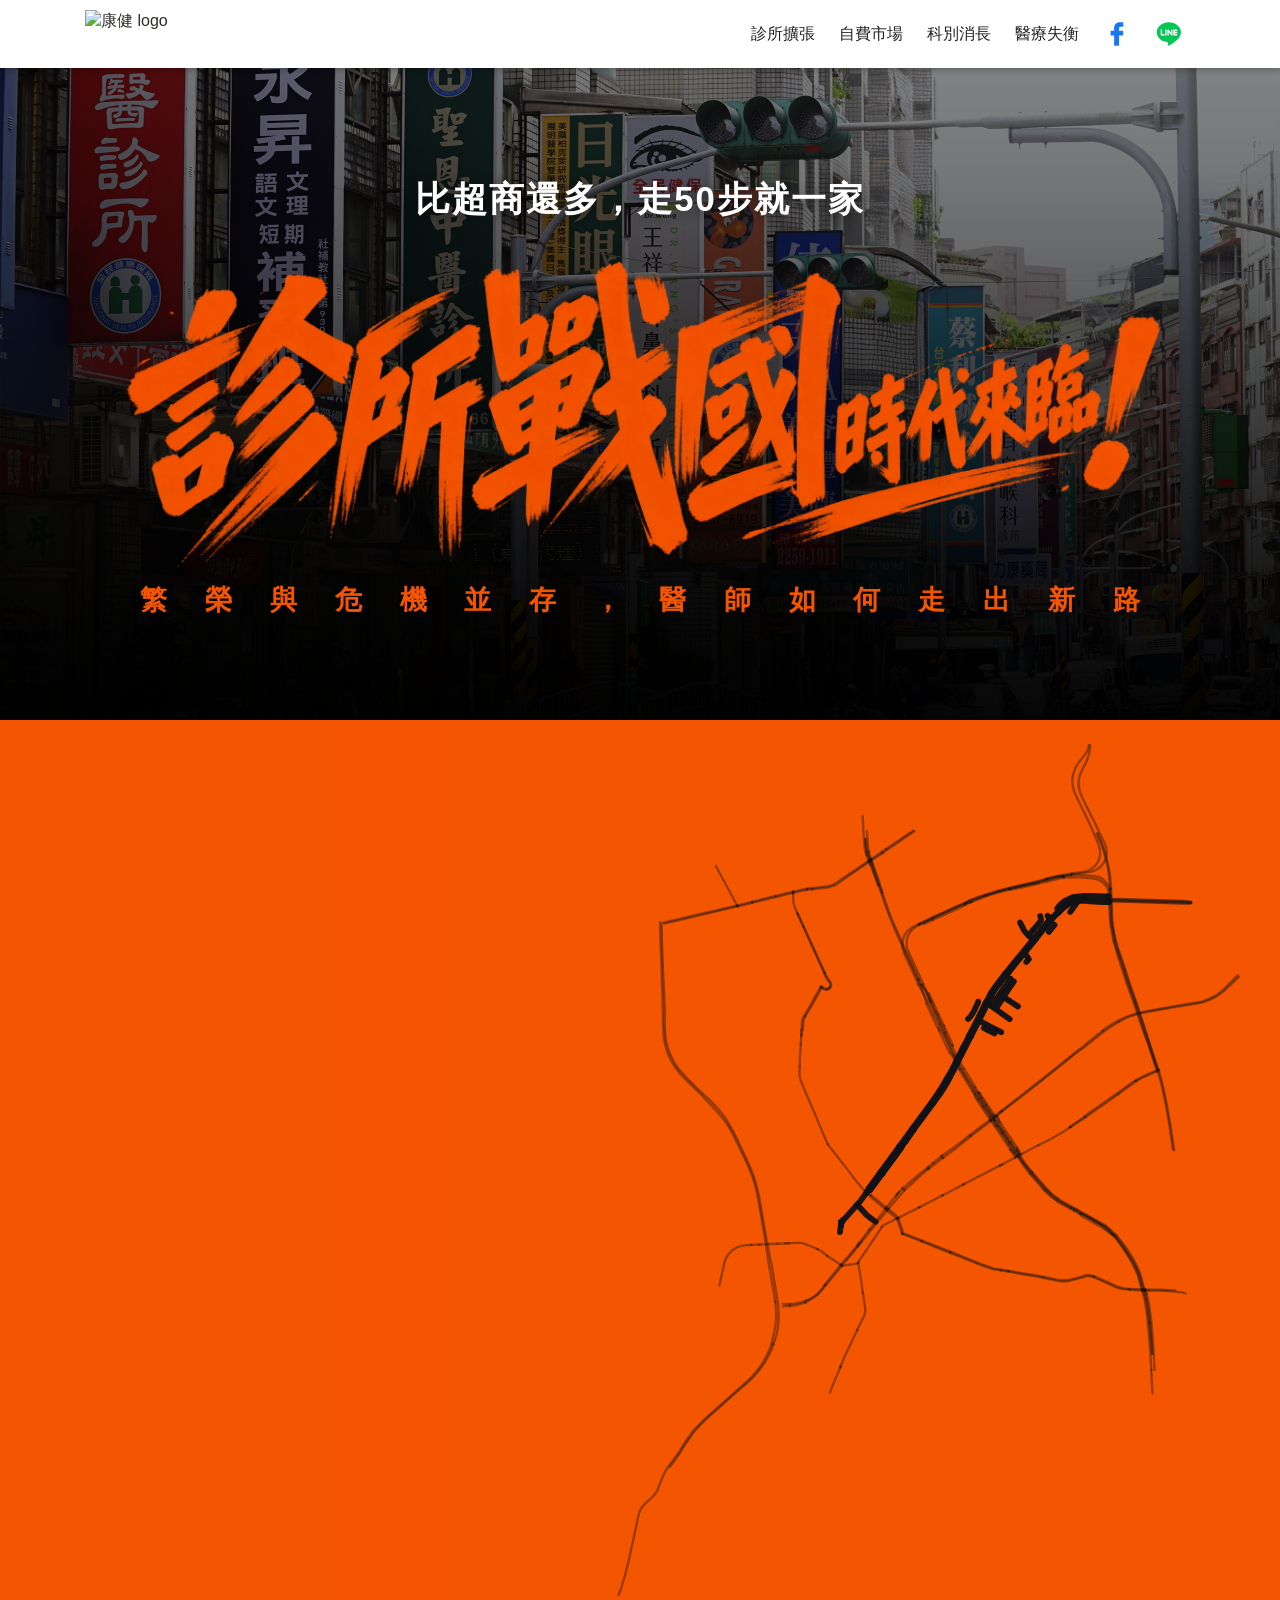
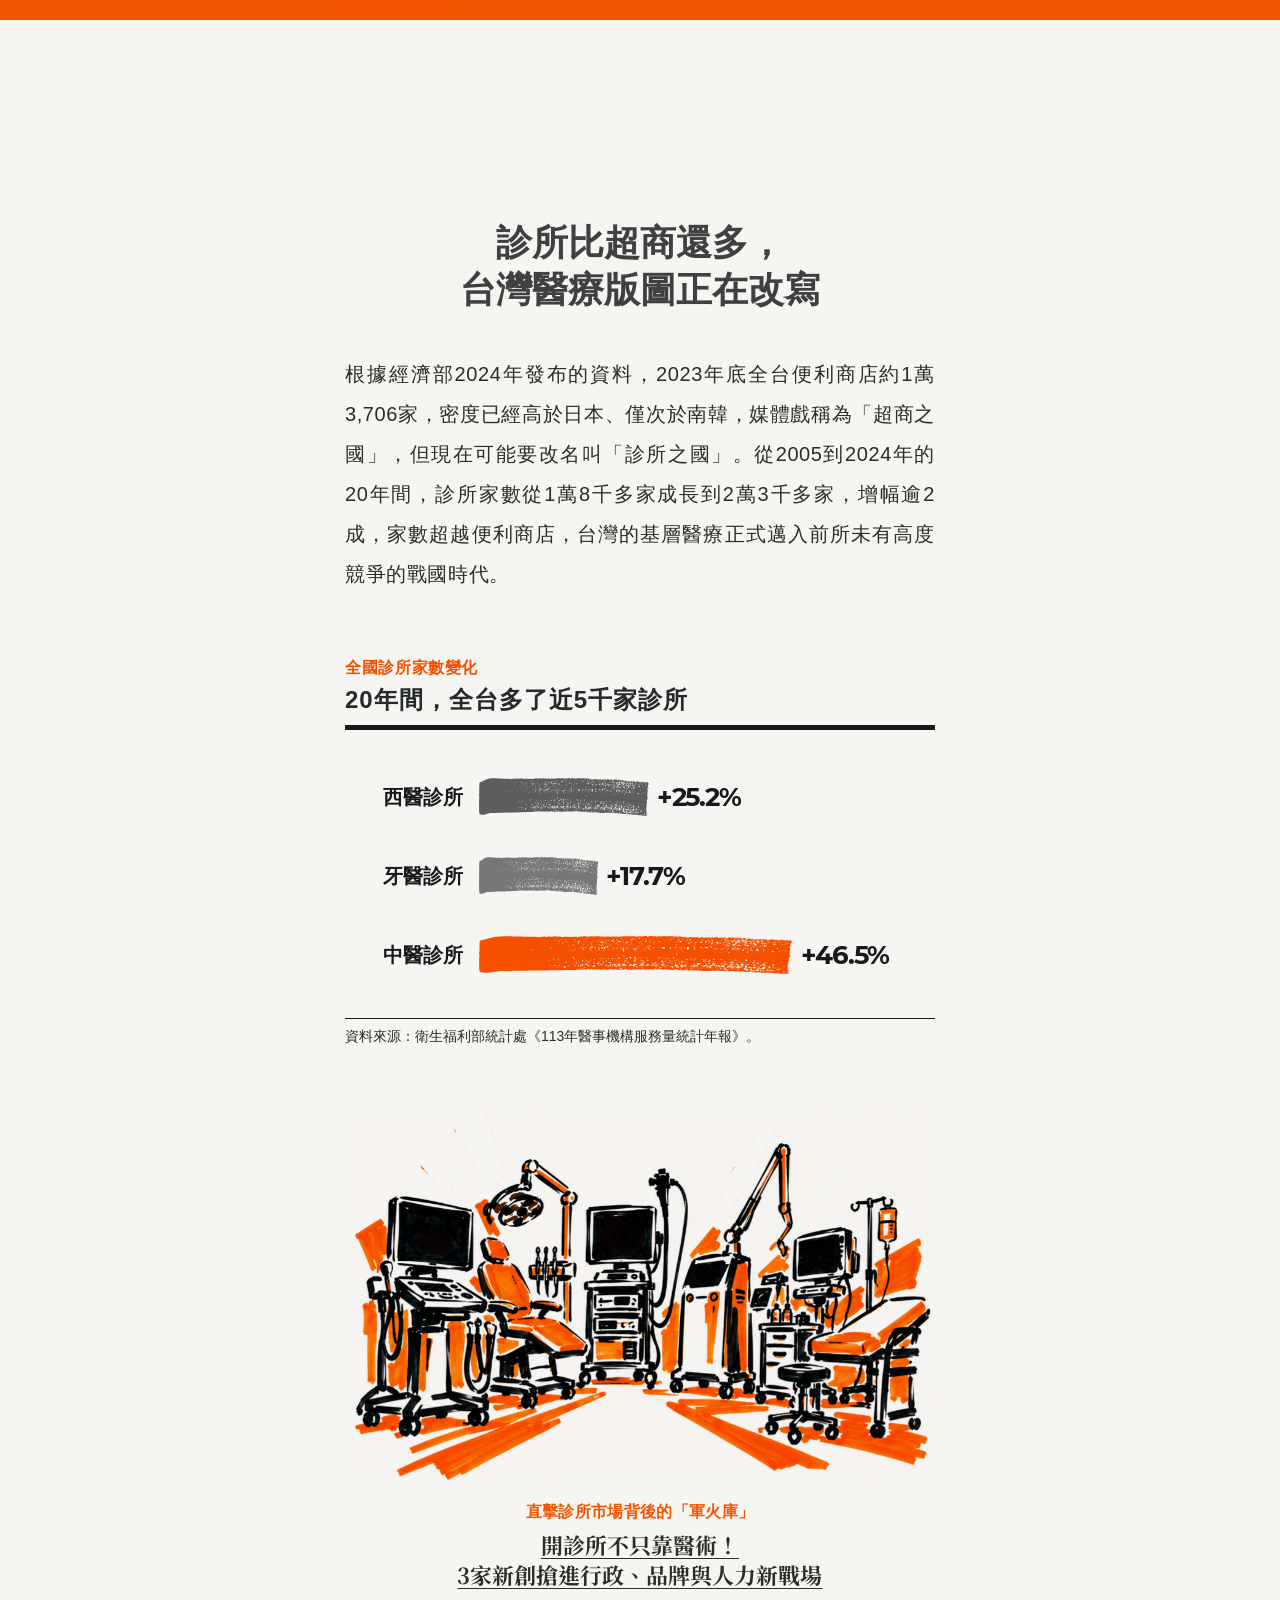
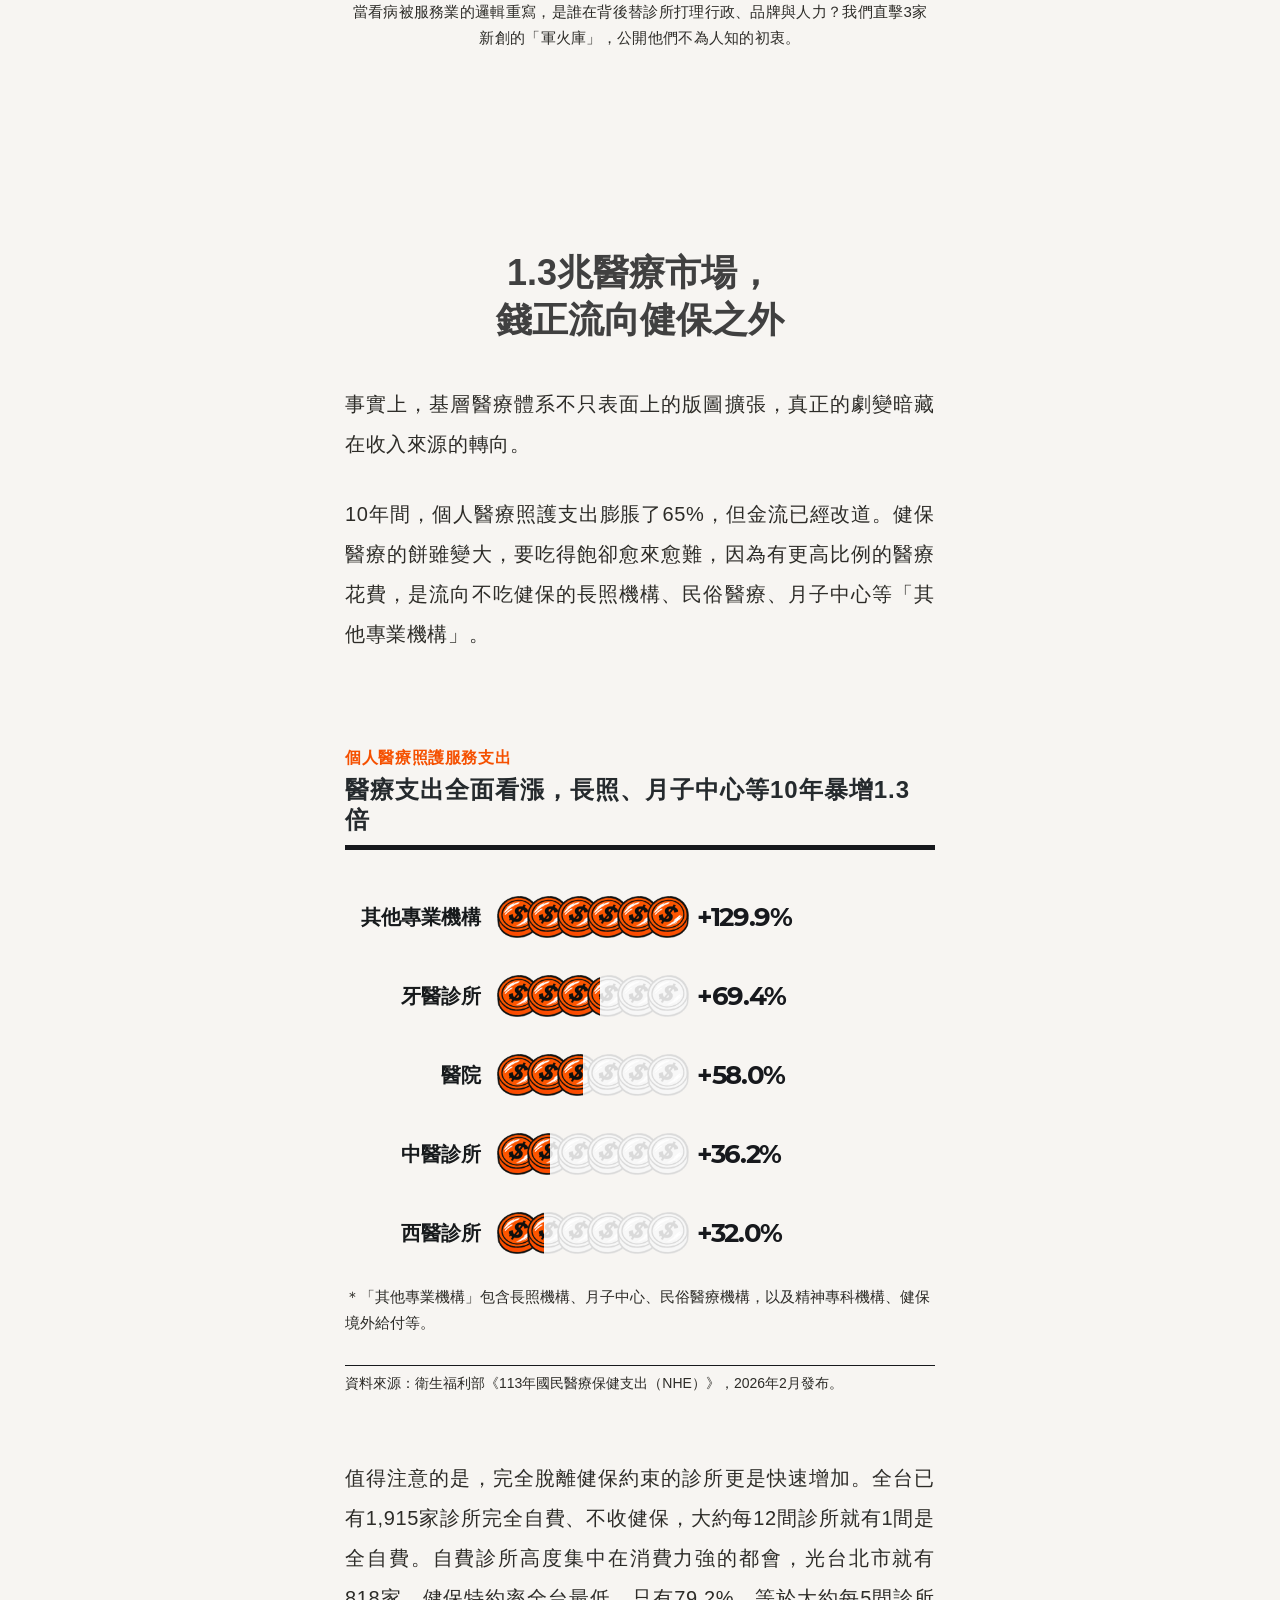
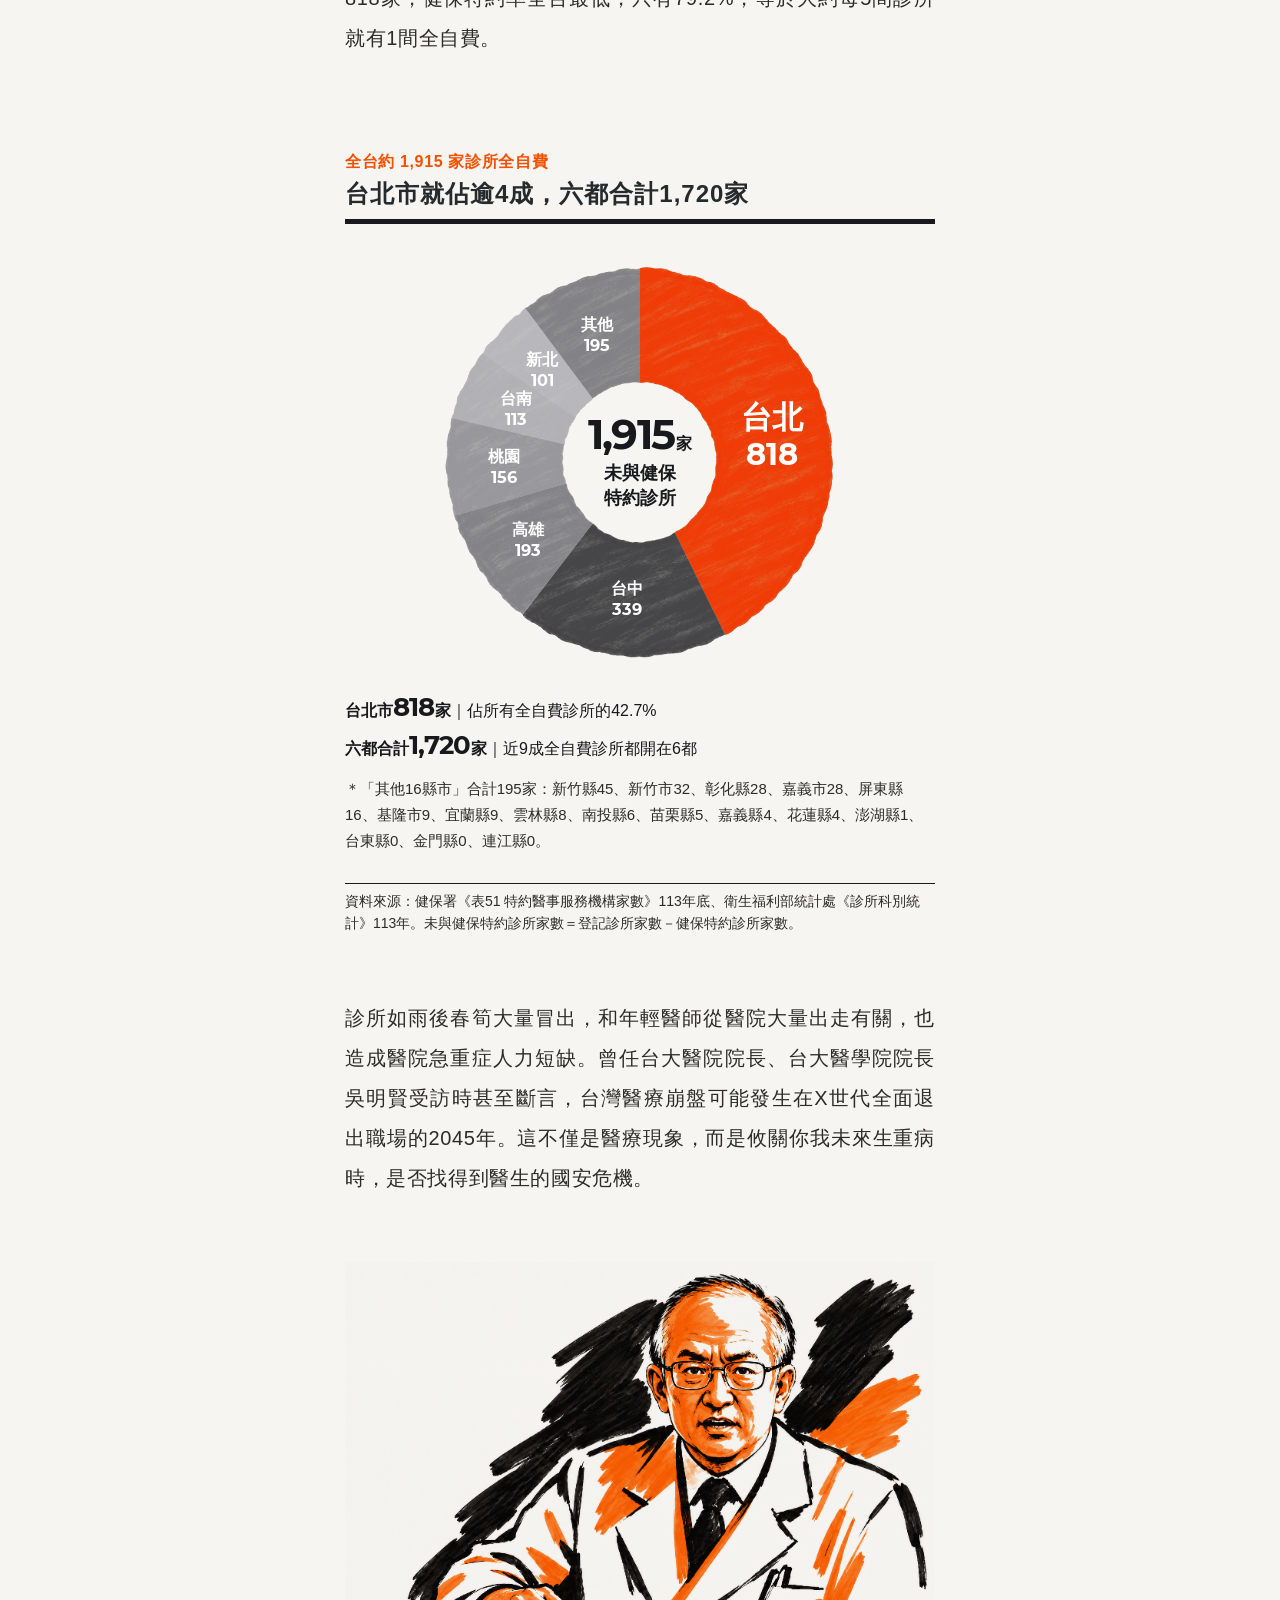
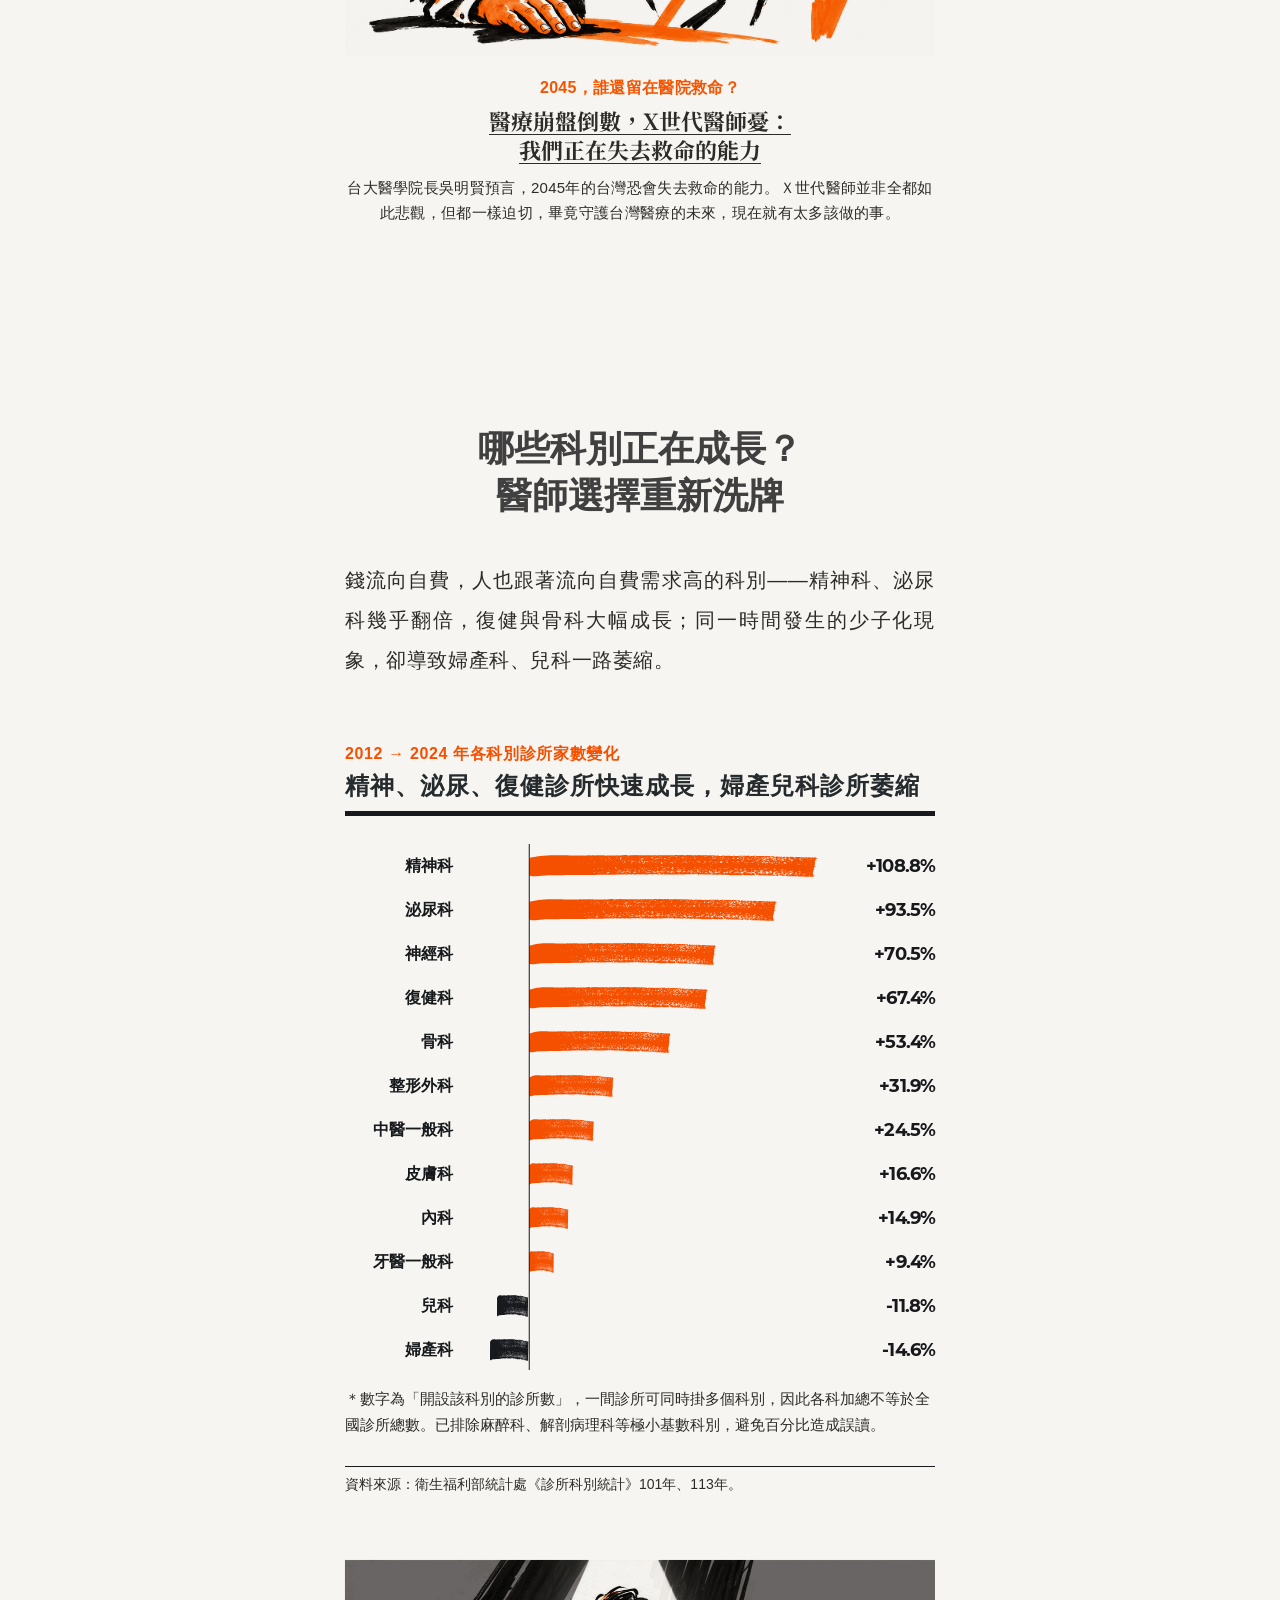
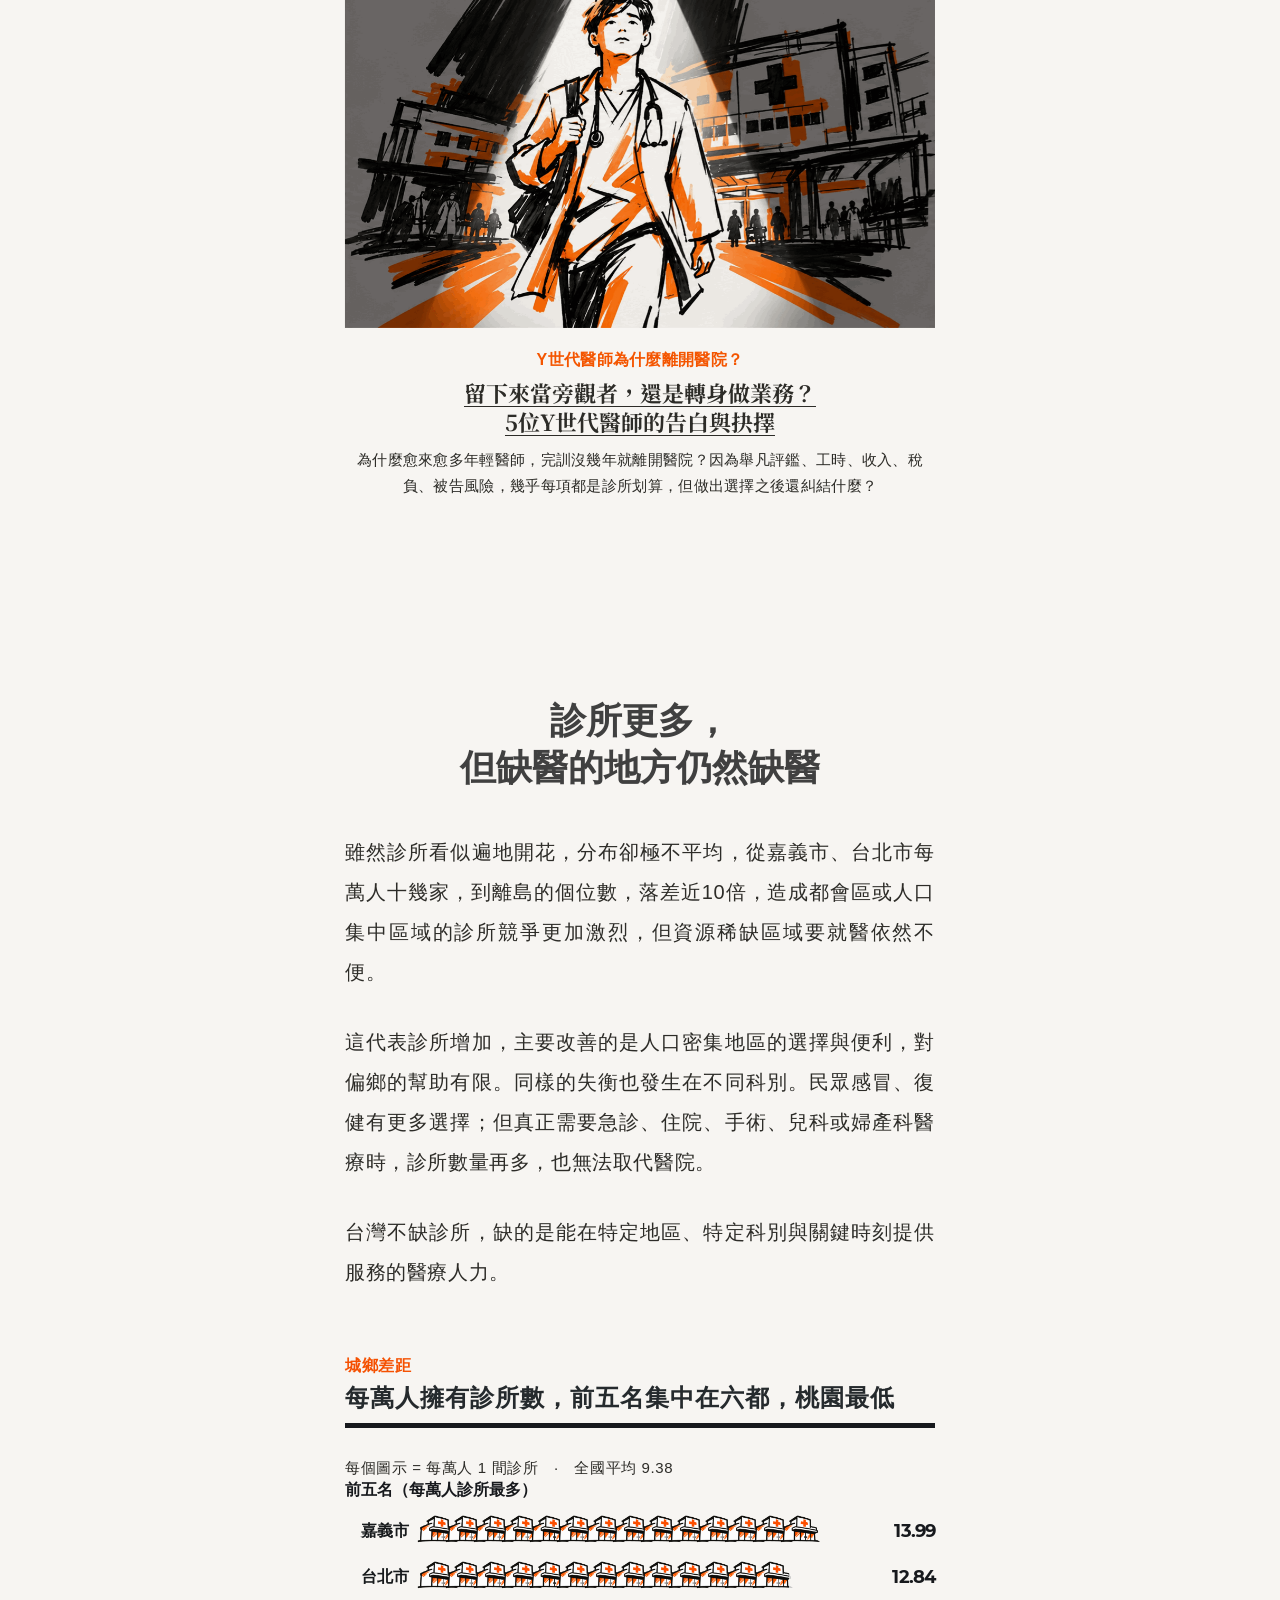
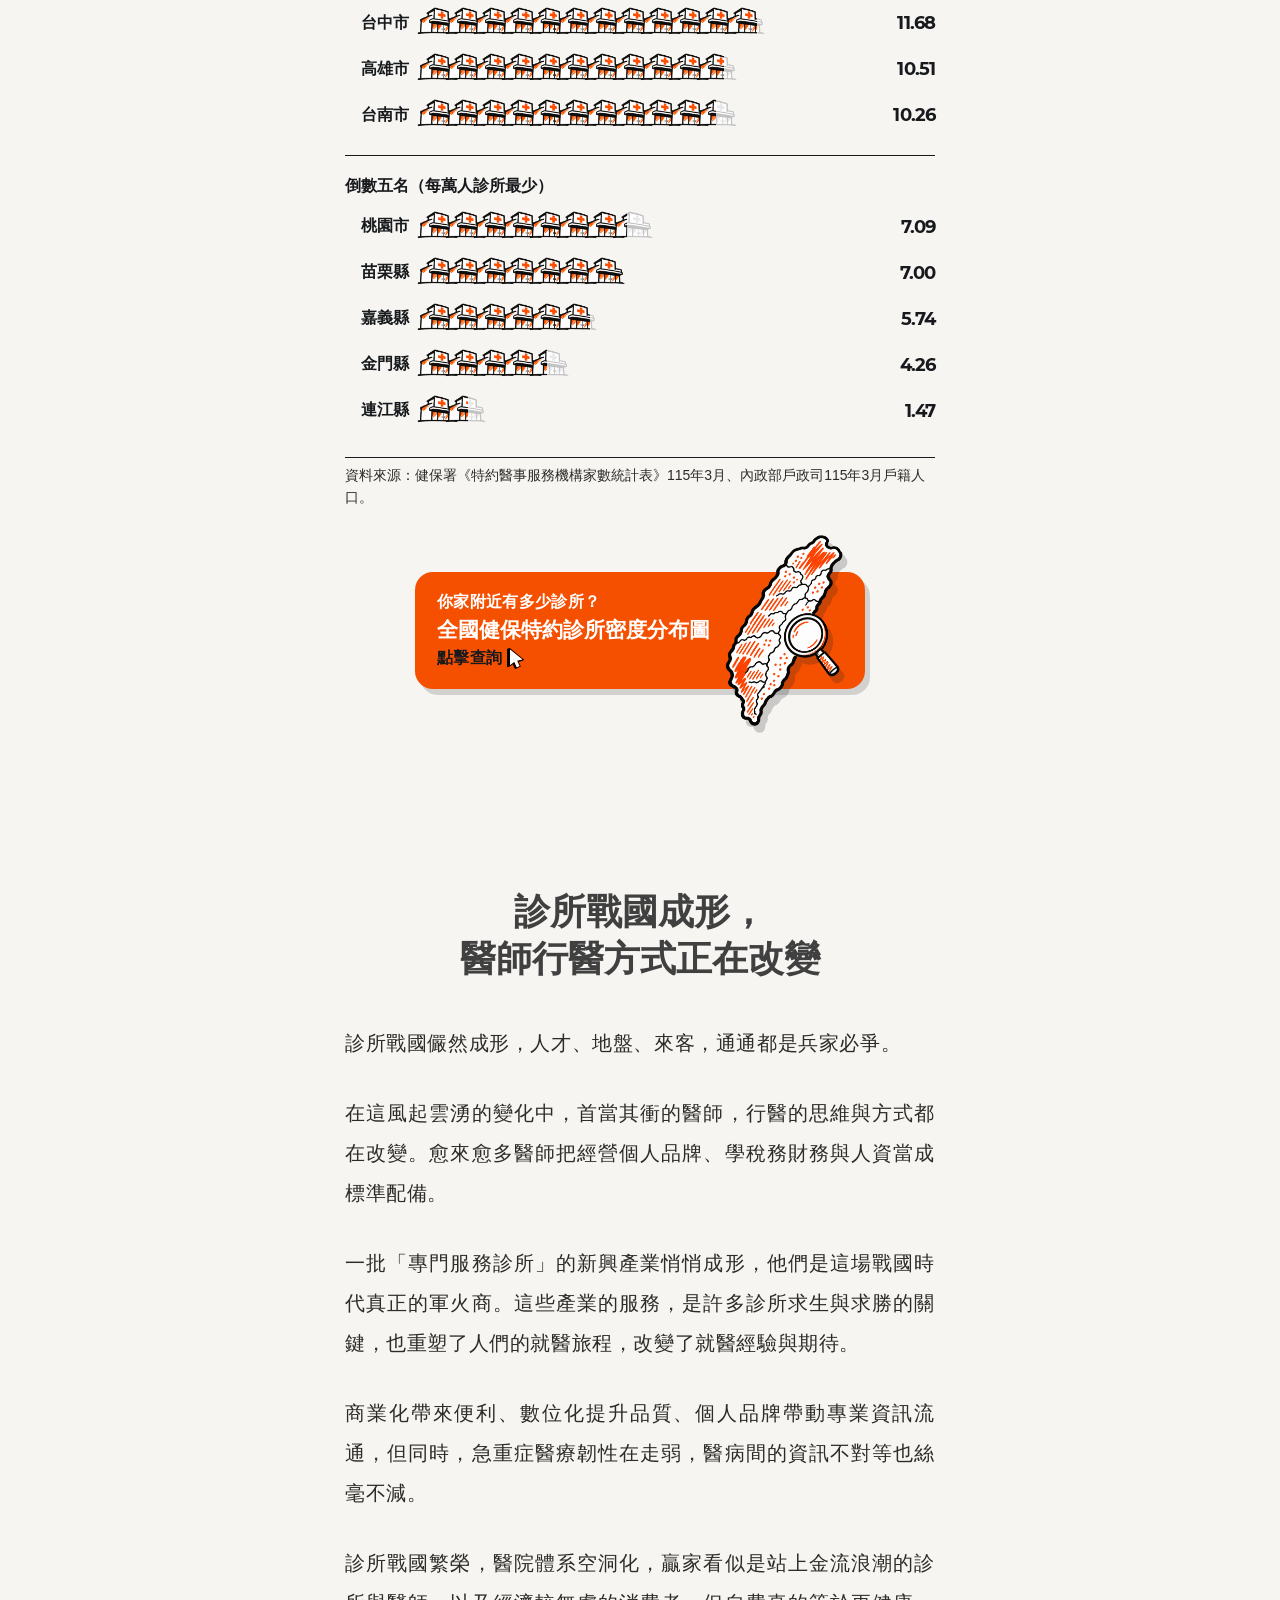
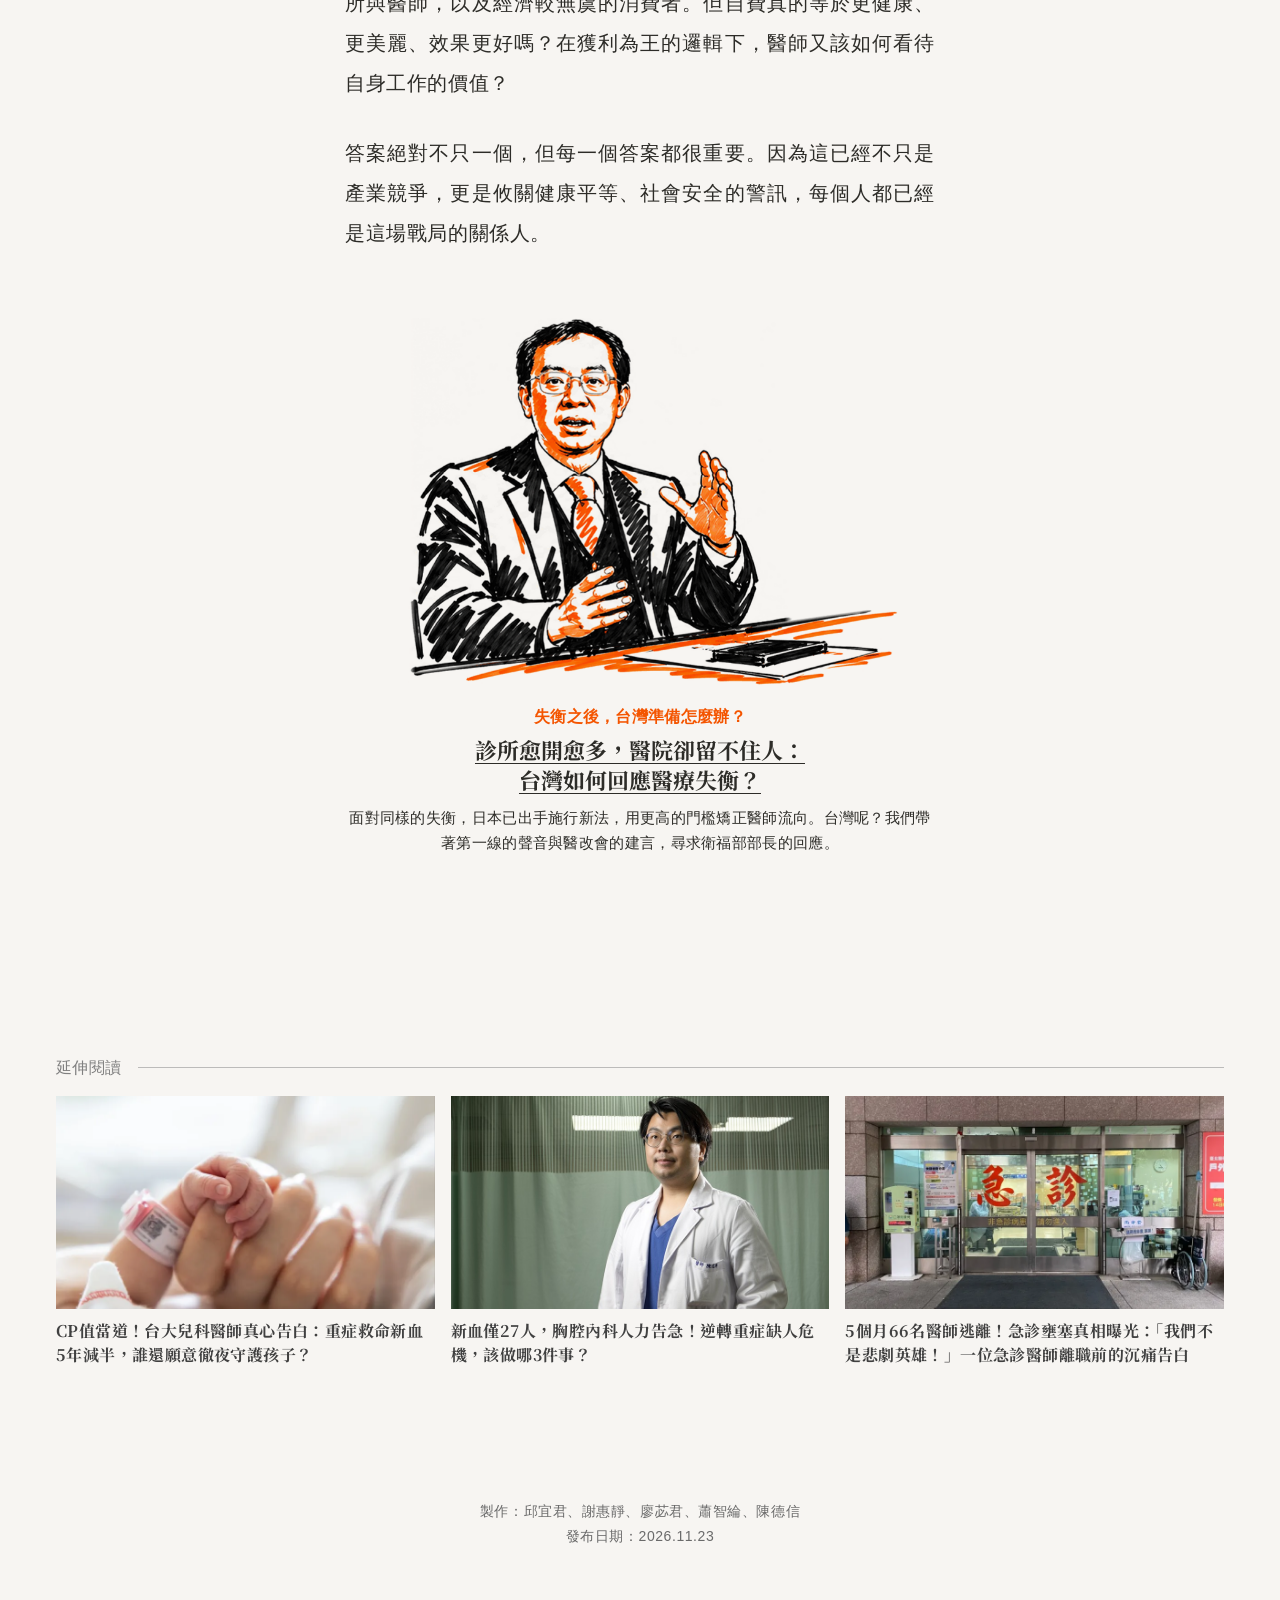
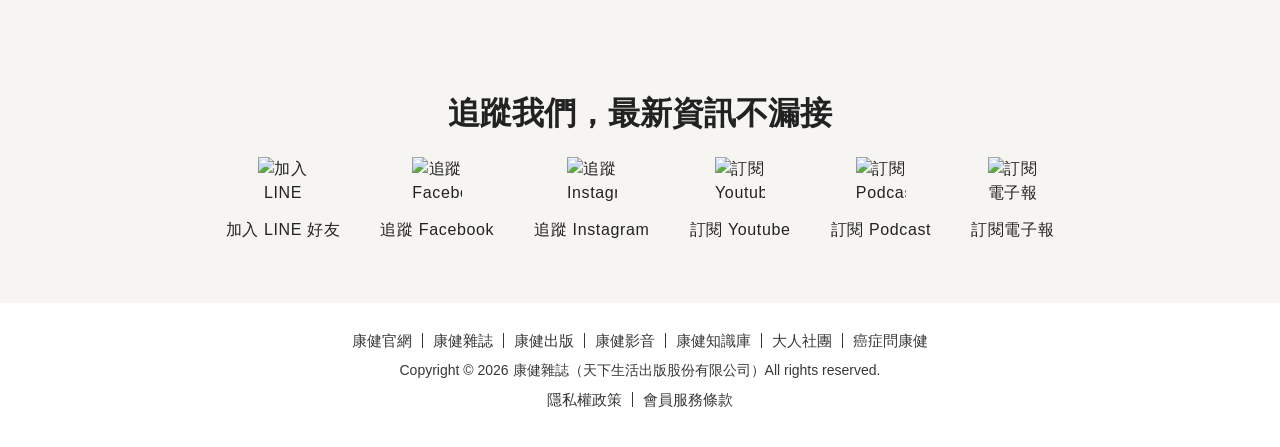
==== commit e5d88856: "製作" ====
--- a/index.html
+++ b/index.html
@@ -22,7 +22,7 @@
 	<link rel="preconnect" href="https://fonts.gstatic.com" crossorigin>
 	<link rel="stylesheet" href="https://fonts.googleapis.com/css2?family=Montserrat+Alternates:wght@300;400;700;800;900&display=swap">
 	<link rel="stylesheet" href="https://cdn.jsdelivr.net/npm/slick-carousel@1.8.1/slick/slick.css">
-	<link rel="stylesheet" href="scss/main.css?v=credit2">
+	<link rel="stylesheet" href="scss/main.css?v=credit4">
 	<link rel="stylesheet" href="charts/chart-1.css?v=numblk1">
 	<link rel="stylesheet" href="charts/chart-4.css?v=coins9">
 	<link rel="stylesheet" href="charts/chart-5.css?v=head6">
--- a/scss/main.css
+++ b/scss/main.css
@@ -3821,8 +3821,8 @@
 
 #section-related .article-credit {
   width: 100%;
-  margin: 16px 0 0;
-  padding: 16px 0 0;
+  margin: 32px 0 0;
+  padding: 64px 0 0;
   text-align: center;
 }
 
@@ -3873,7 +3873,8 @@
   }
 
   #section-related .article-credit {
-    padding-top: 16px;
+    margin-top: 24px;
+    padding-top: 48px;
   }
 
   #section-related .article-credit p {
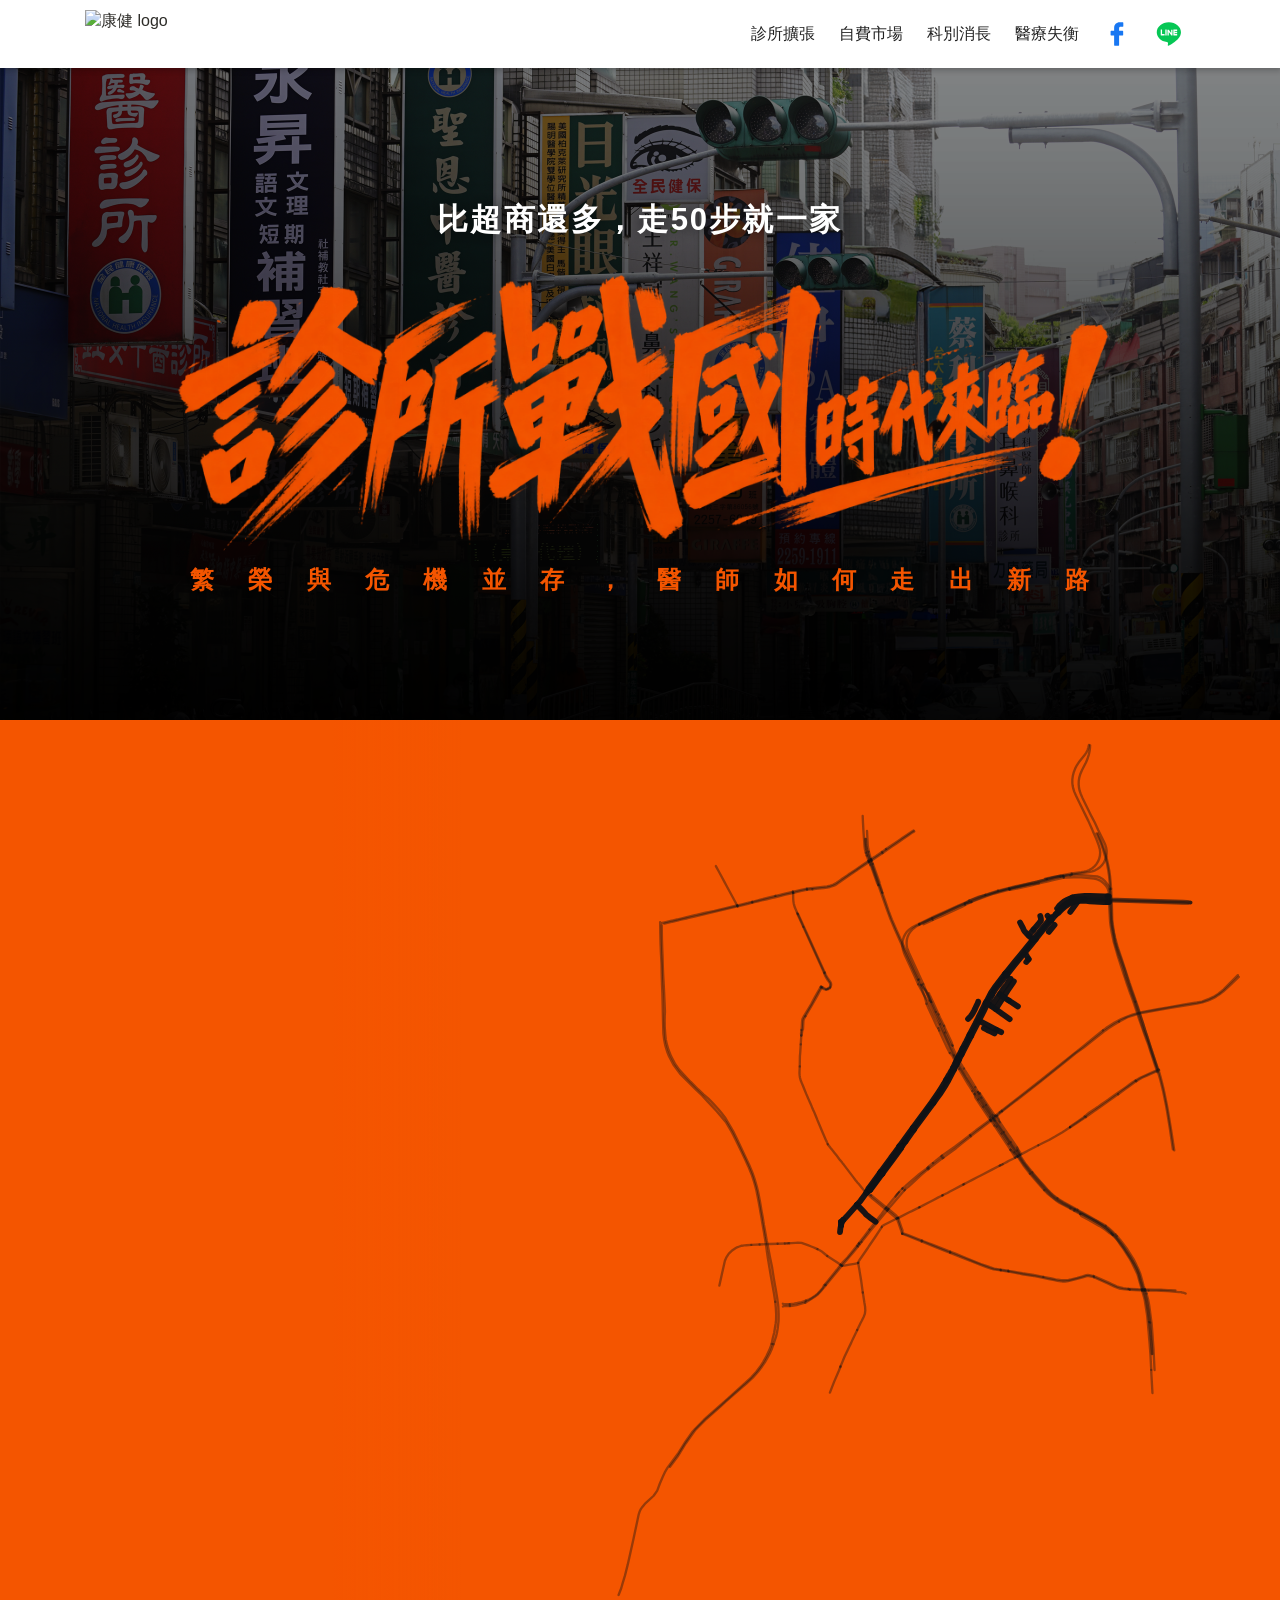
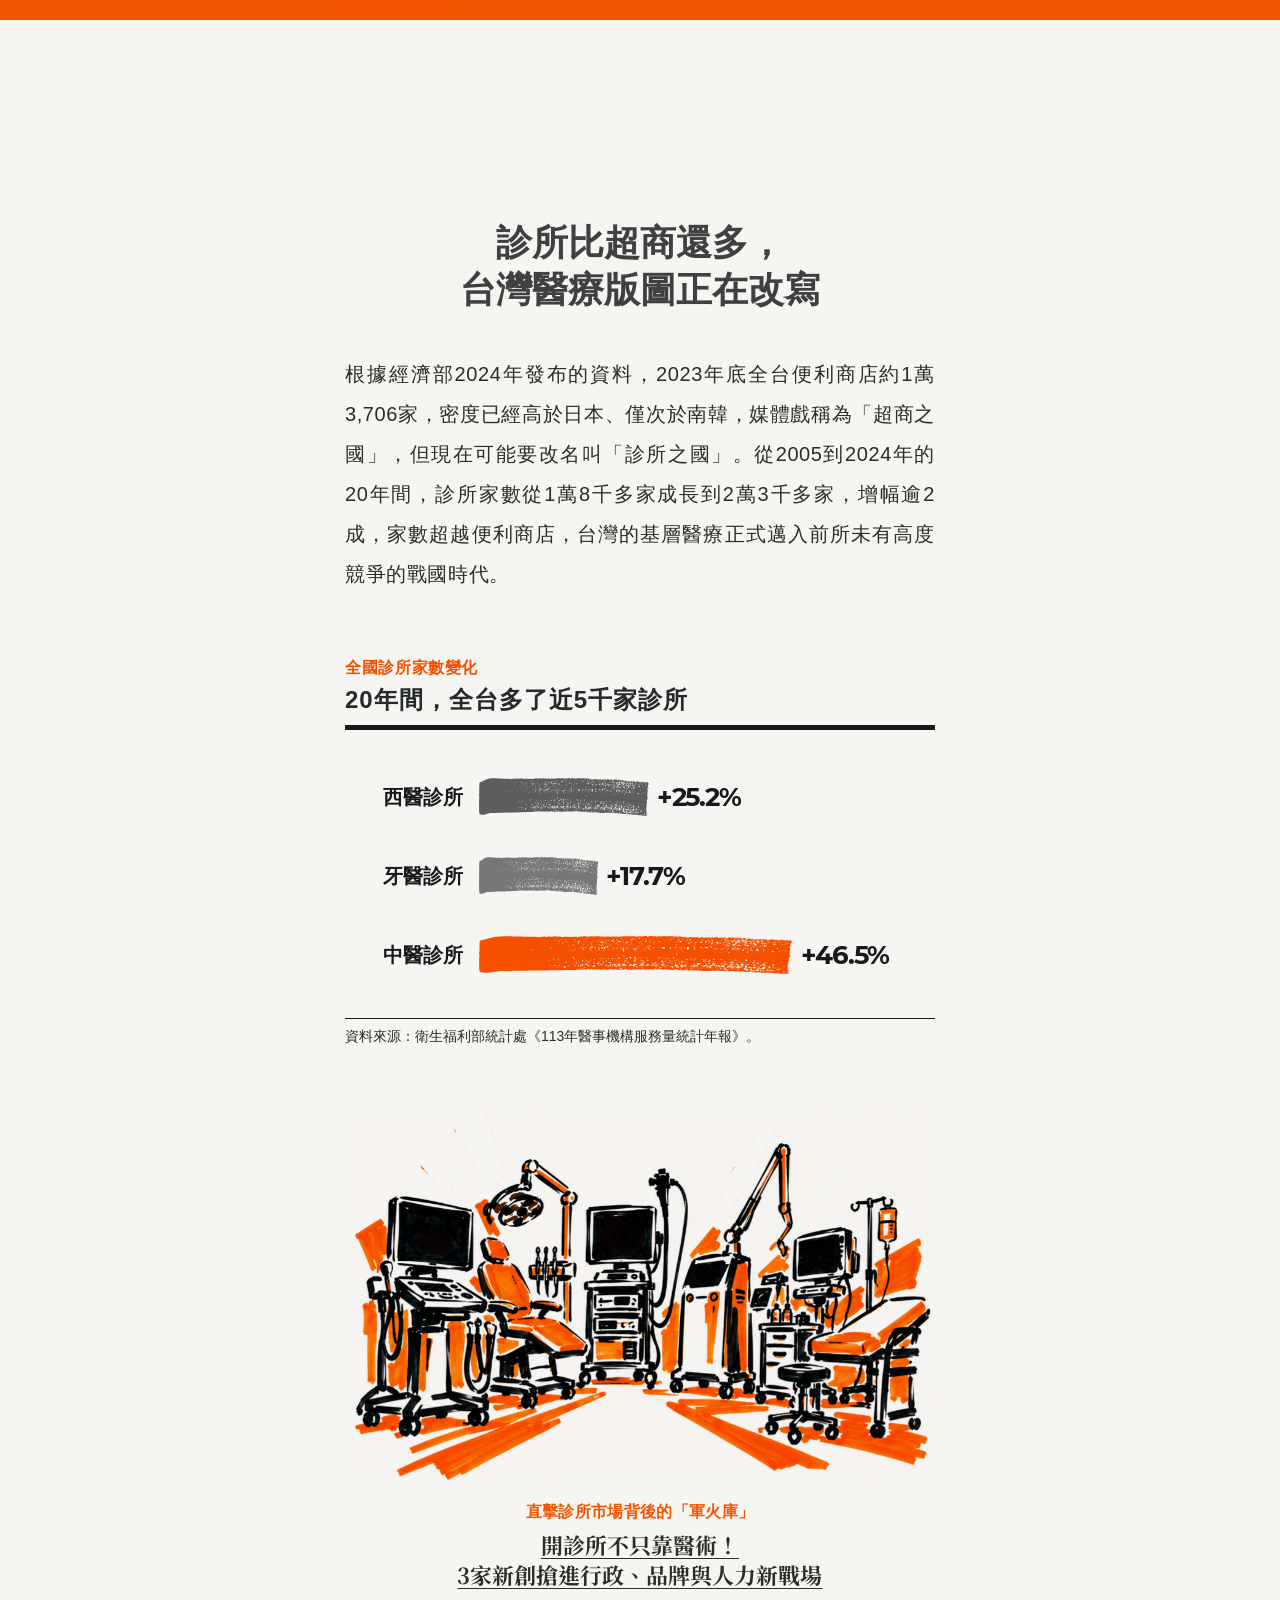
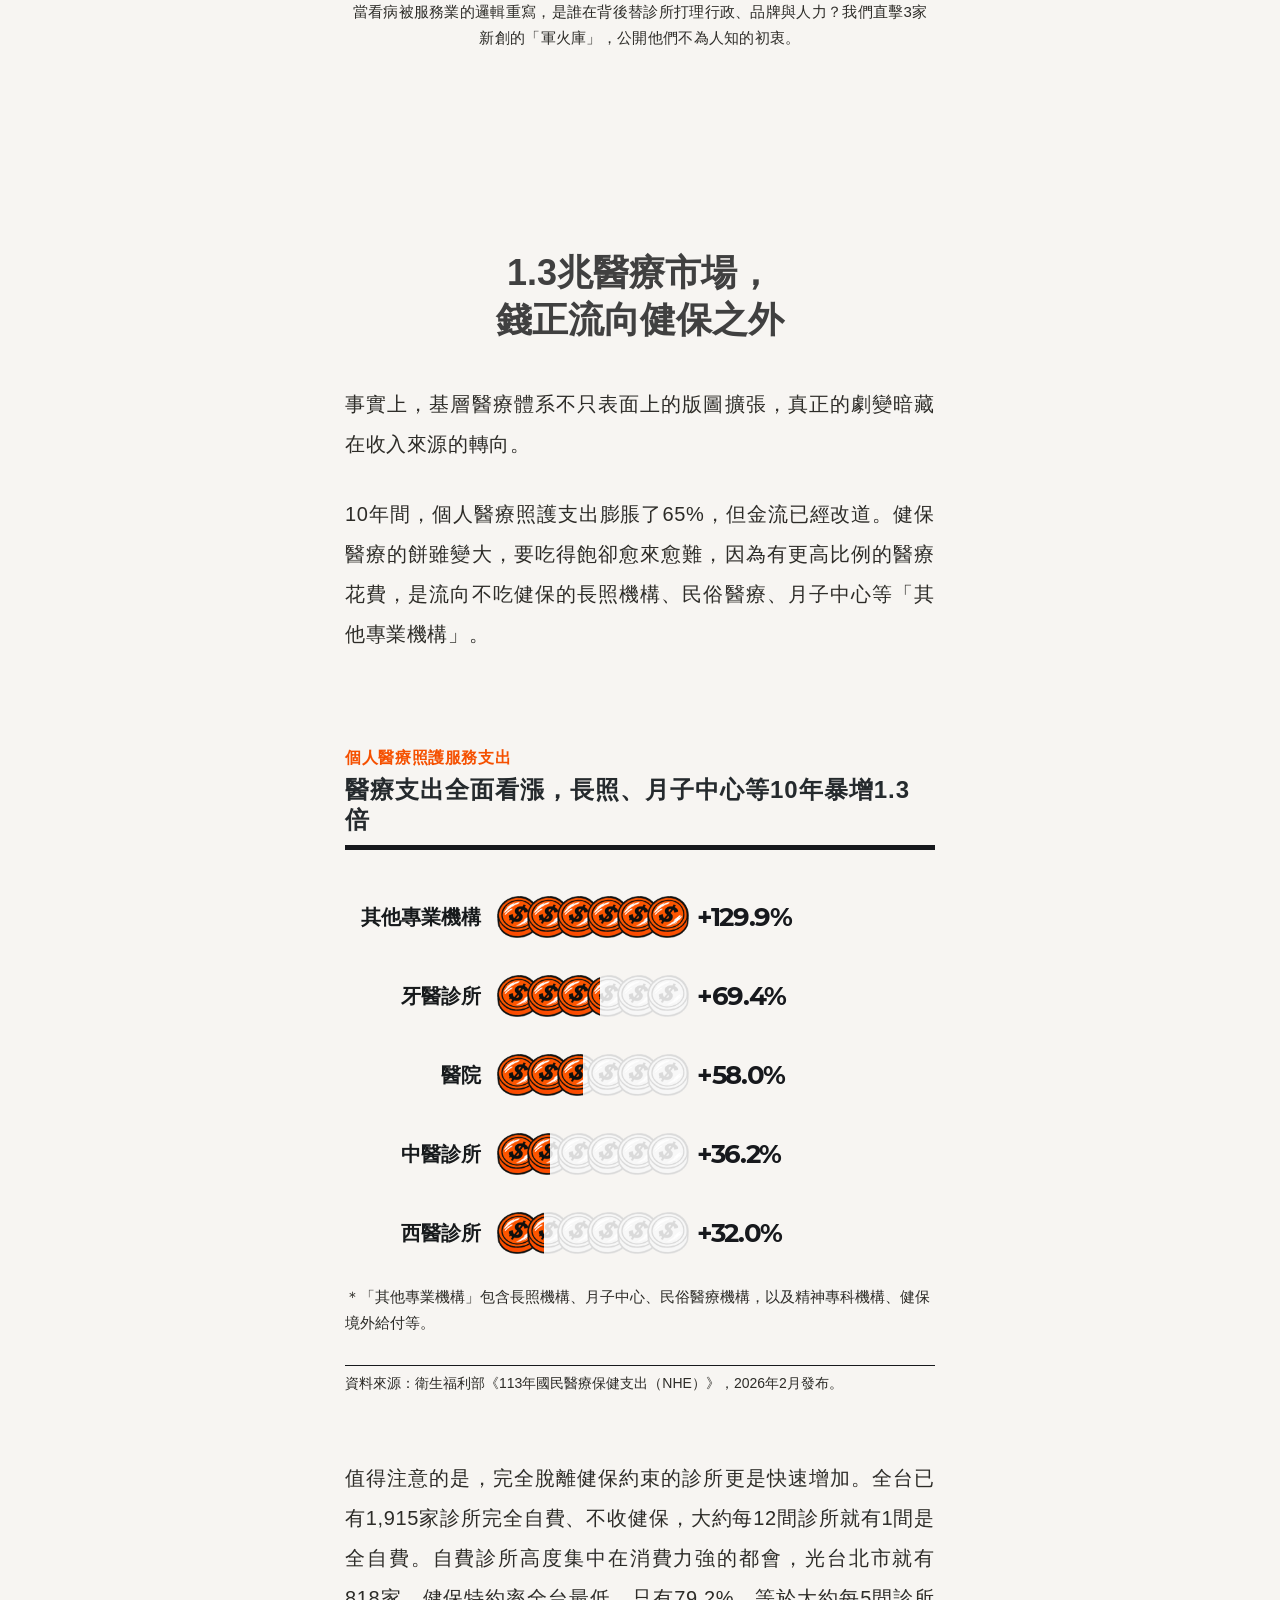
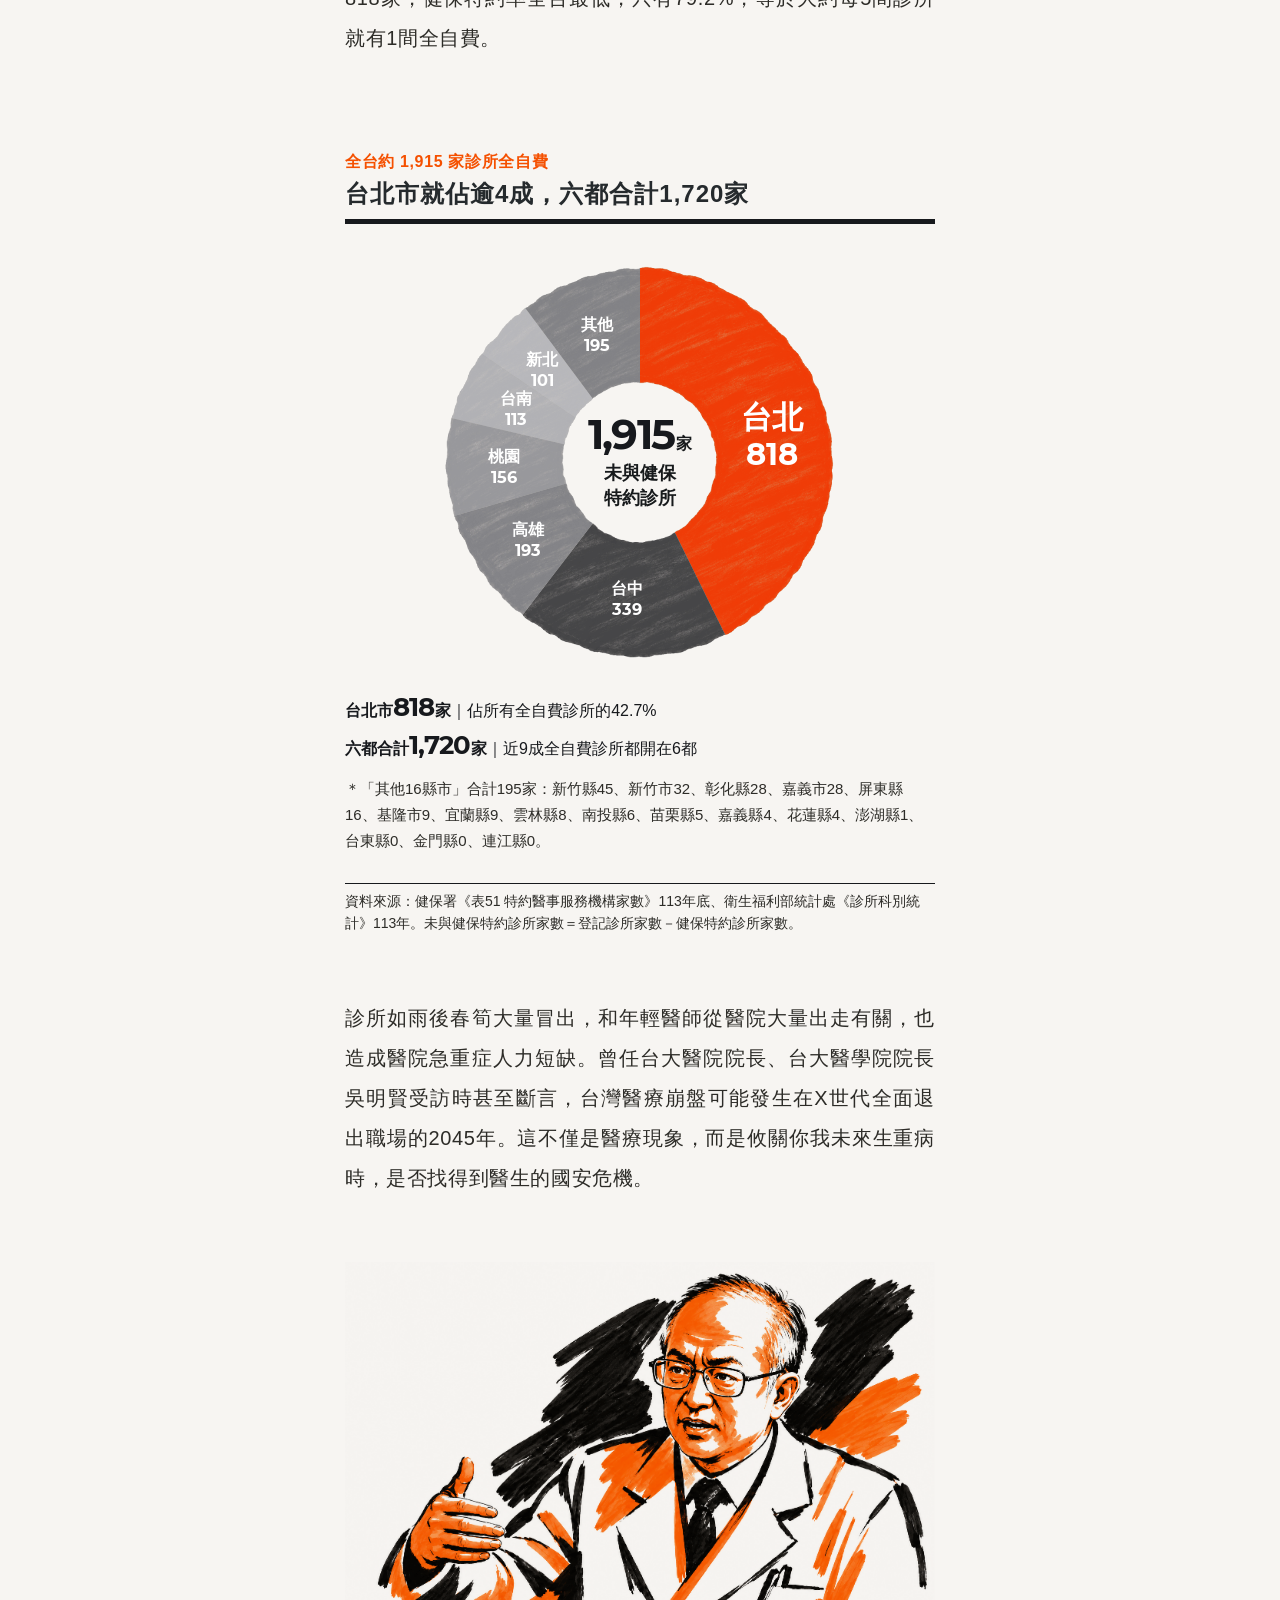
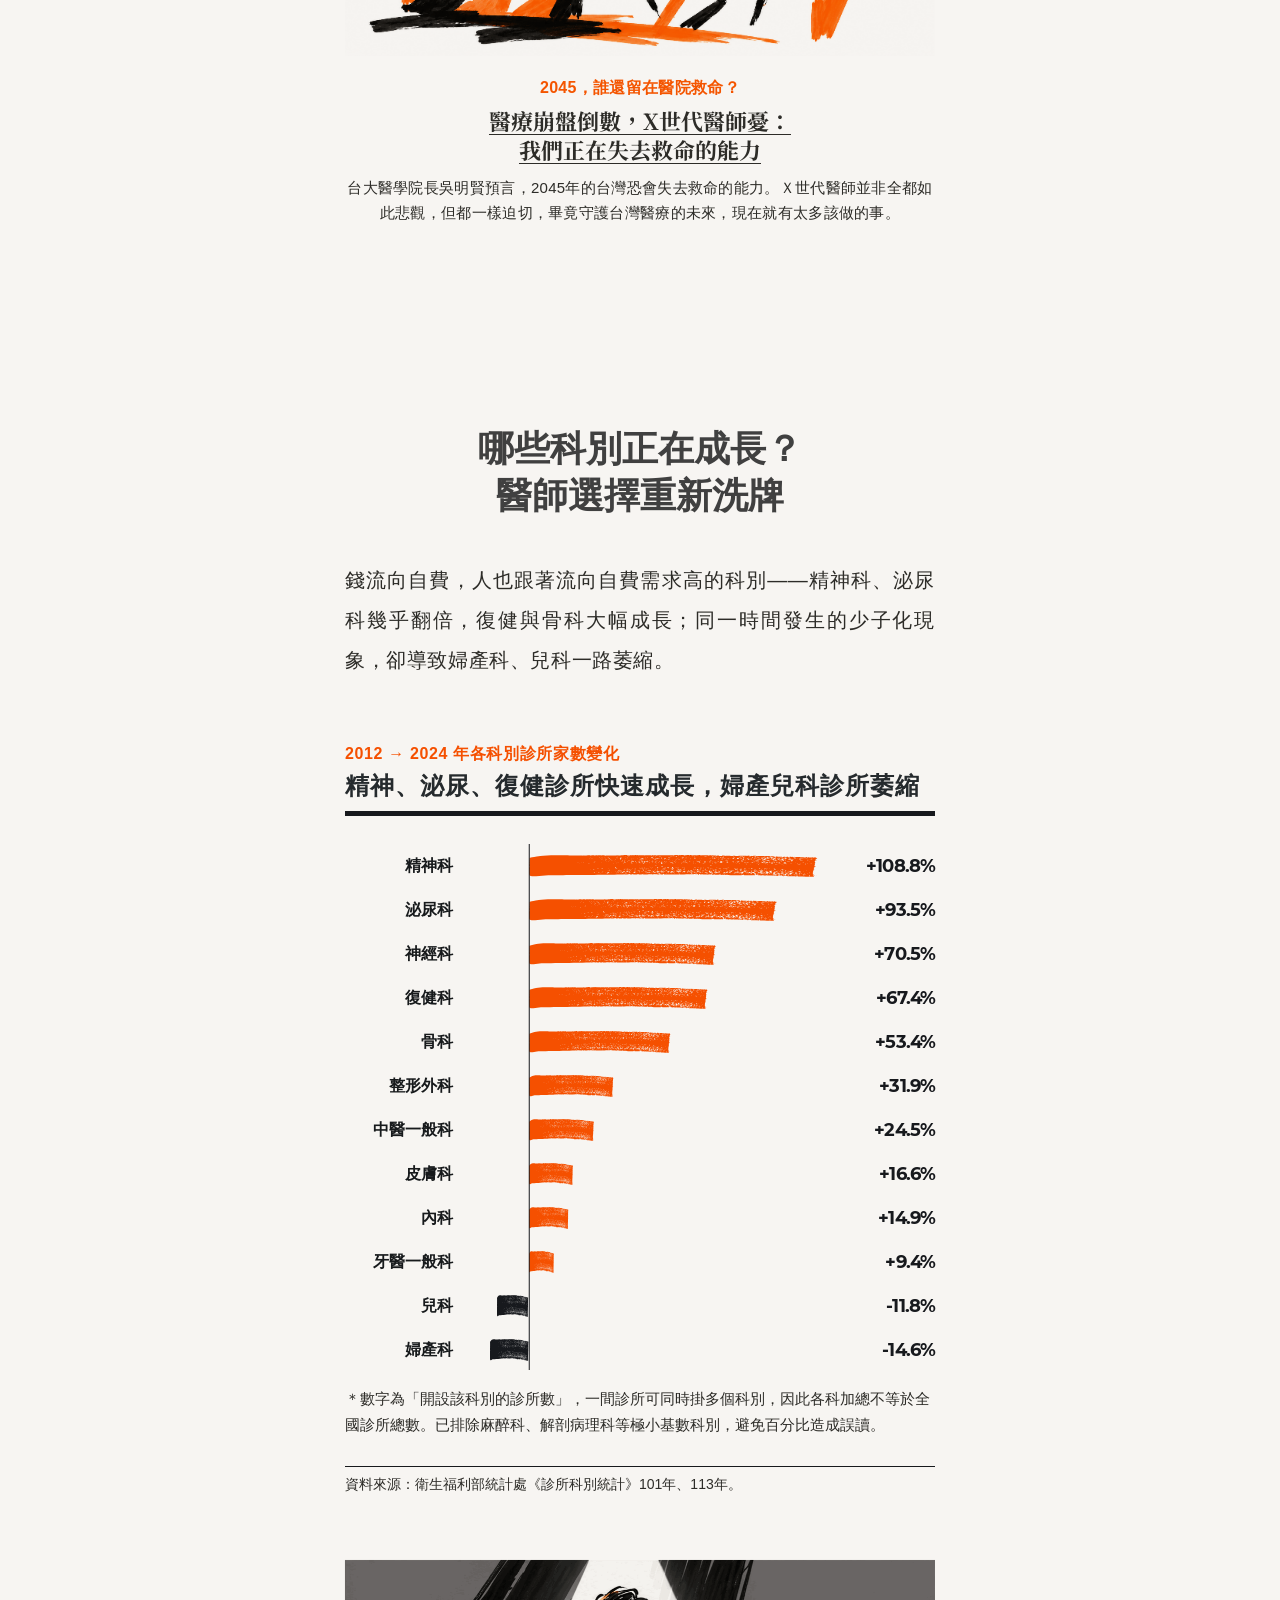
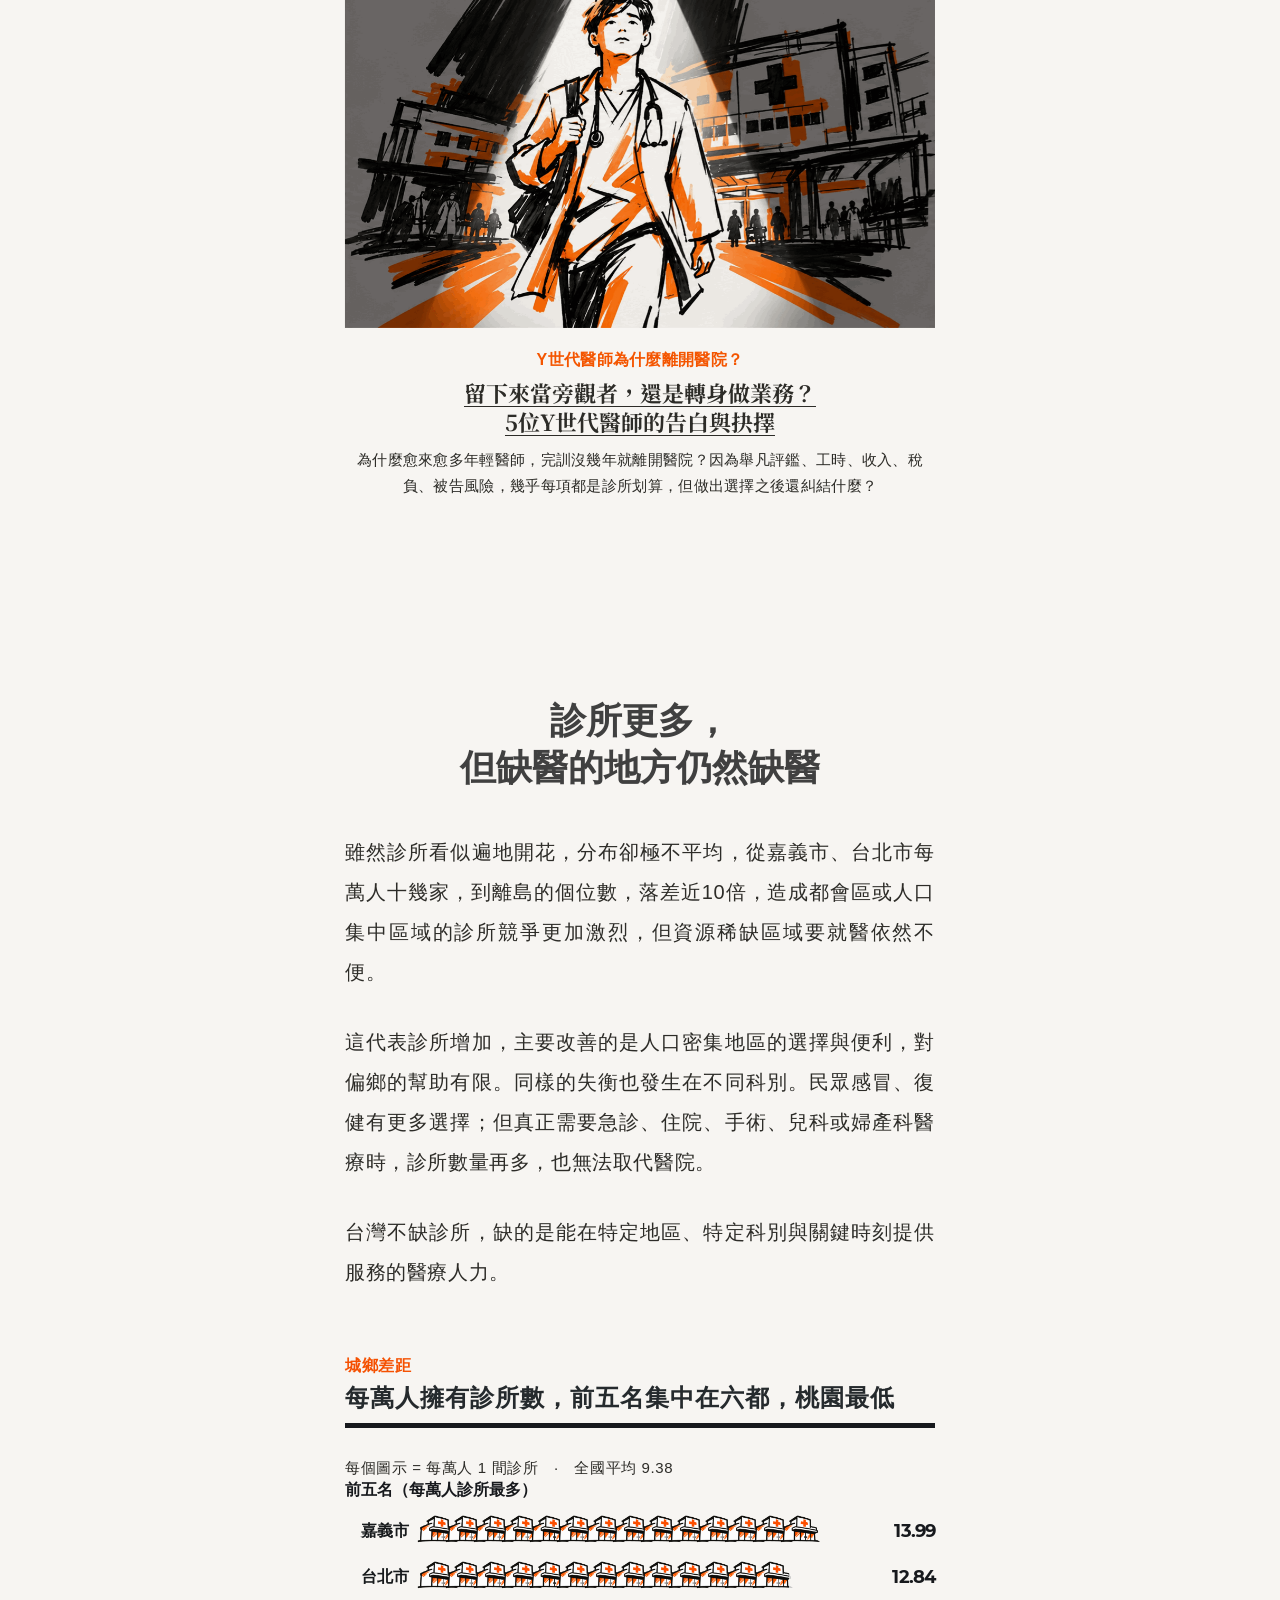
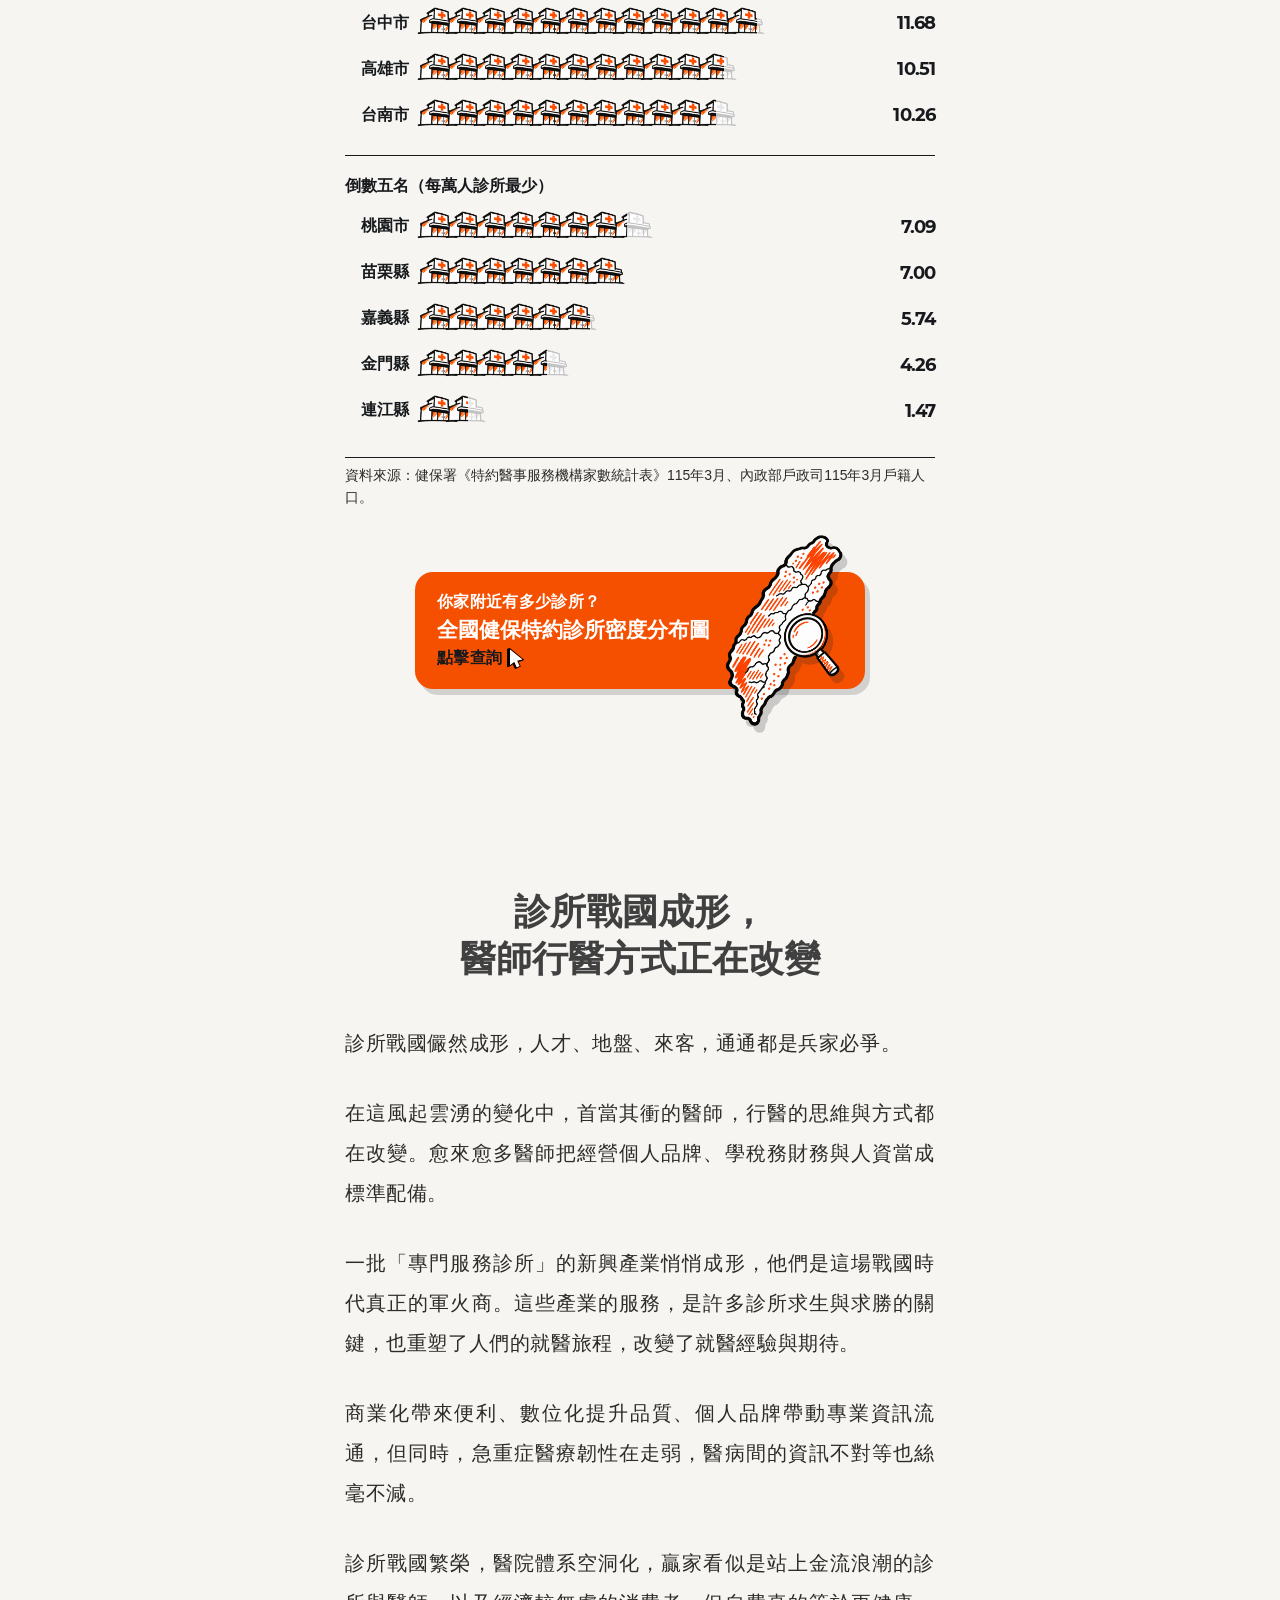
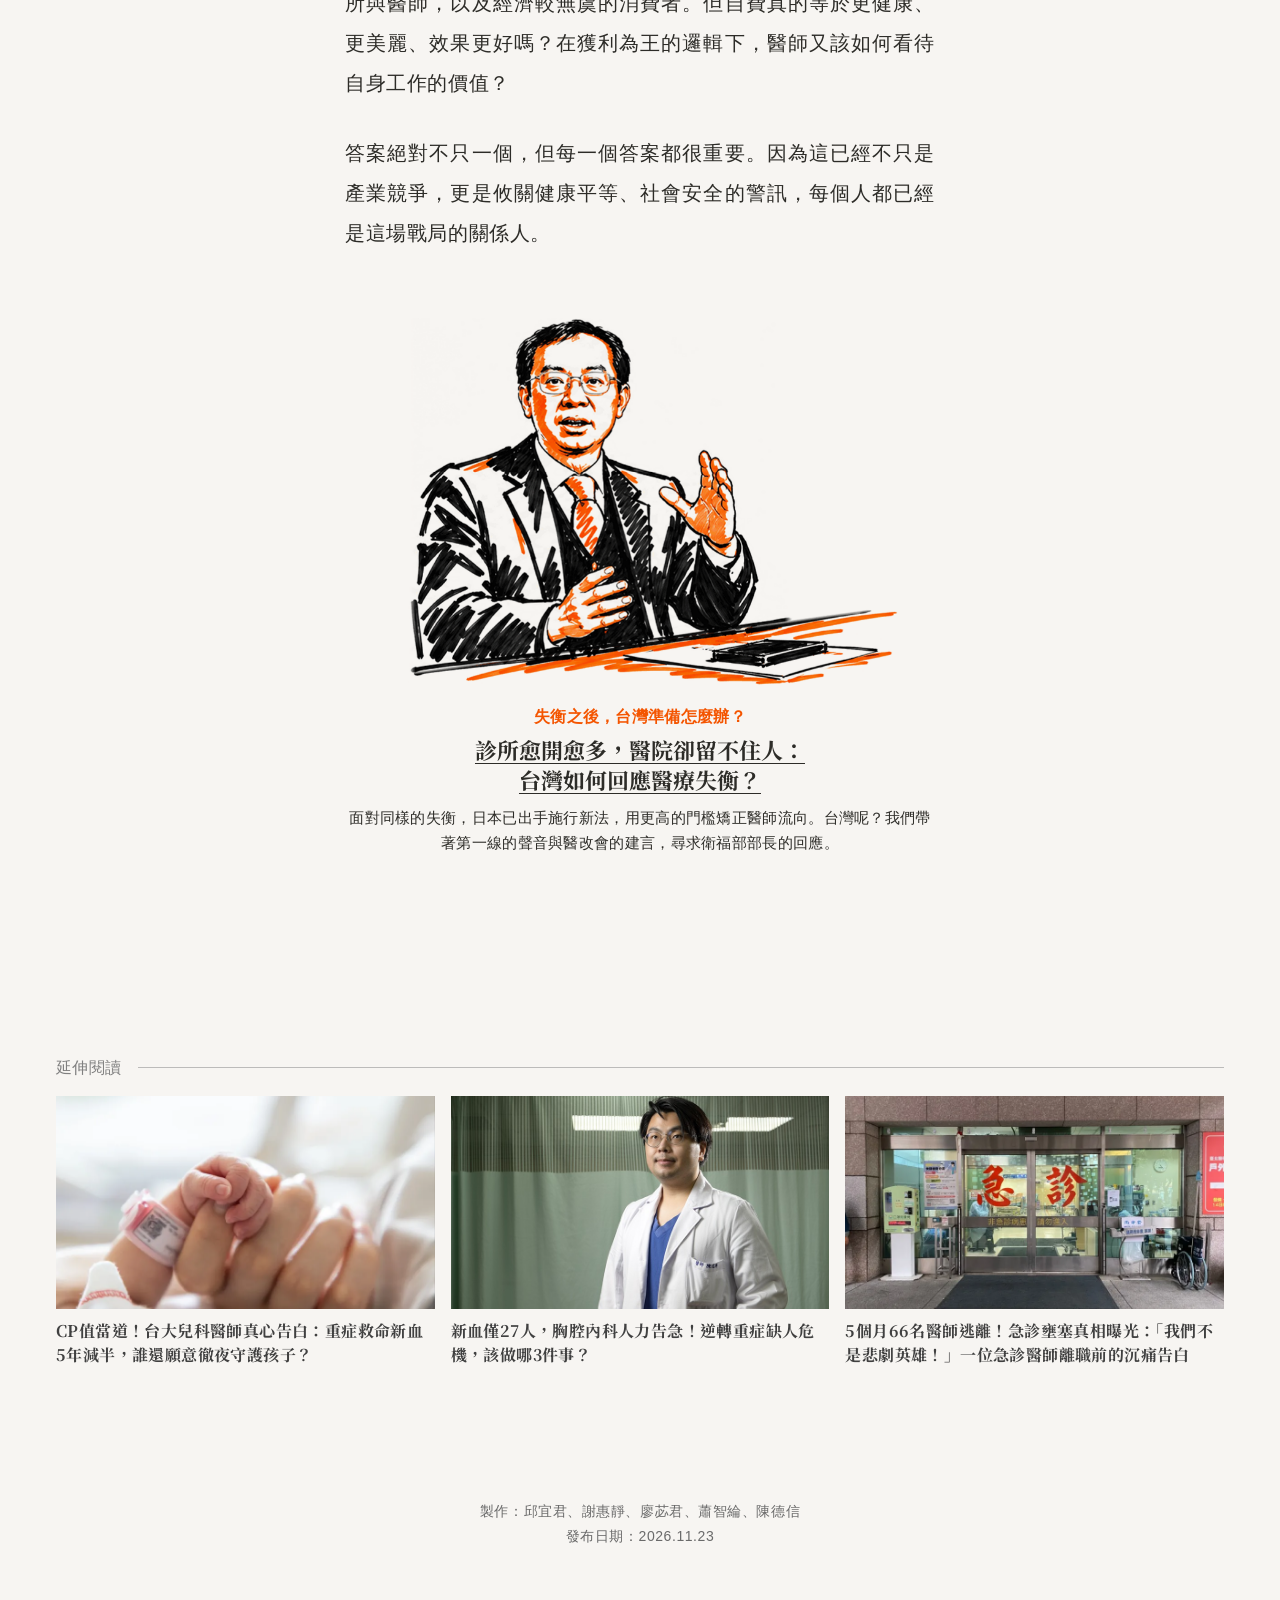
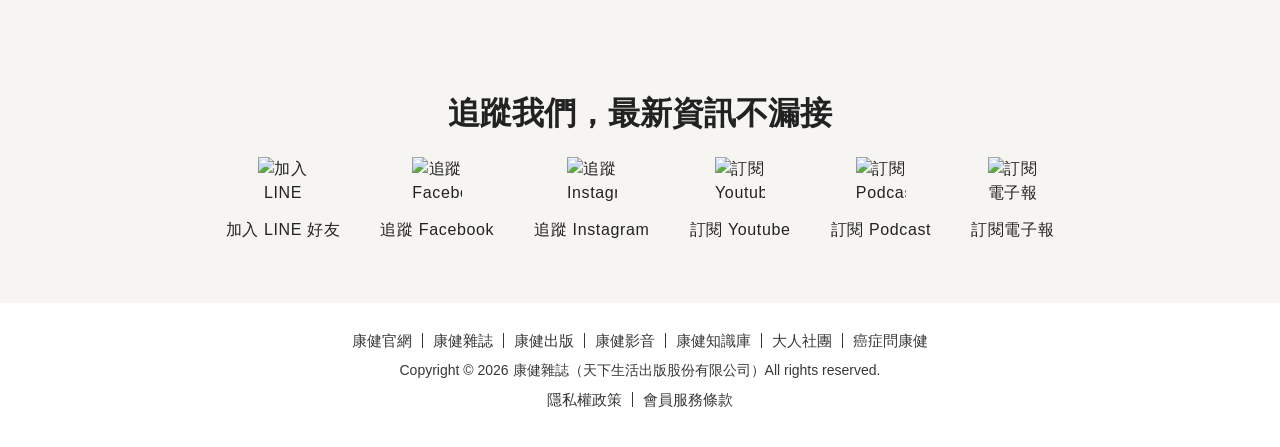
==== commit 614001ea: "hero" ====
--- a/index.html
+++ b/index.html
@@ -22,7 +22,7 @@
 	<link rel="preconnect" href="https://fonts.gstatic.com" crossorigin>
 	<link rel="stylesheet" href="https://fonts.googleapis.com/css2?family=Montserrat+Alternates:wght@300;400;700;800;900&display=swap">
 	<link rel="stylesheet" href="https://cdn.jsdelivr.net/npm/slick-carousel@1.8.1/slick/slick.css">
-	<link rel="stylesheet" href="scss/main.css?v=credit4">
+	<link rel="stylesheet" href="scss/main.css?v=herotitle90d">
 	<link rel="stylesheet" href="charts/chart-1.css?v=numblk1">
 	<link rel="stylesheet" href="charts/chart-4.css?v=coins9">
 	<link rel="stylesheet" href="charts/chart-5.css?v=head6">
--- a/scss/main.css
+++ b/scss/main.css
@@ -2889,6 +2889,13 @@
   max-width: 100%;
 }
 
+@media only screen and (width >= 769px) {
+  #section-banner .banner-copy {
+    transform: scale(0.9);
+    transform-origin: center center;
+  }
+}
+
 #section-banner .banner-title h1 {
   margin: 12px 0 2px;
   font-size: 0;
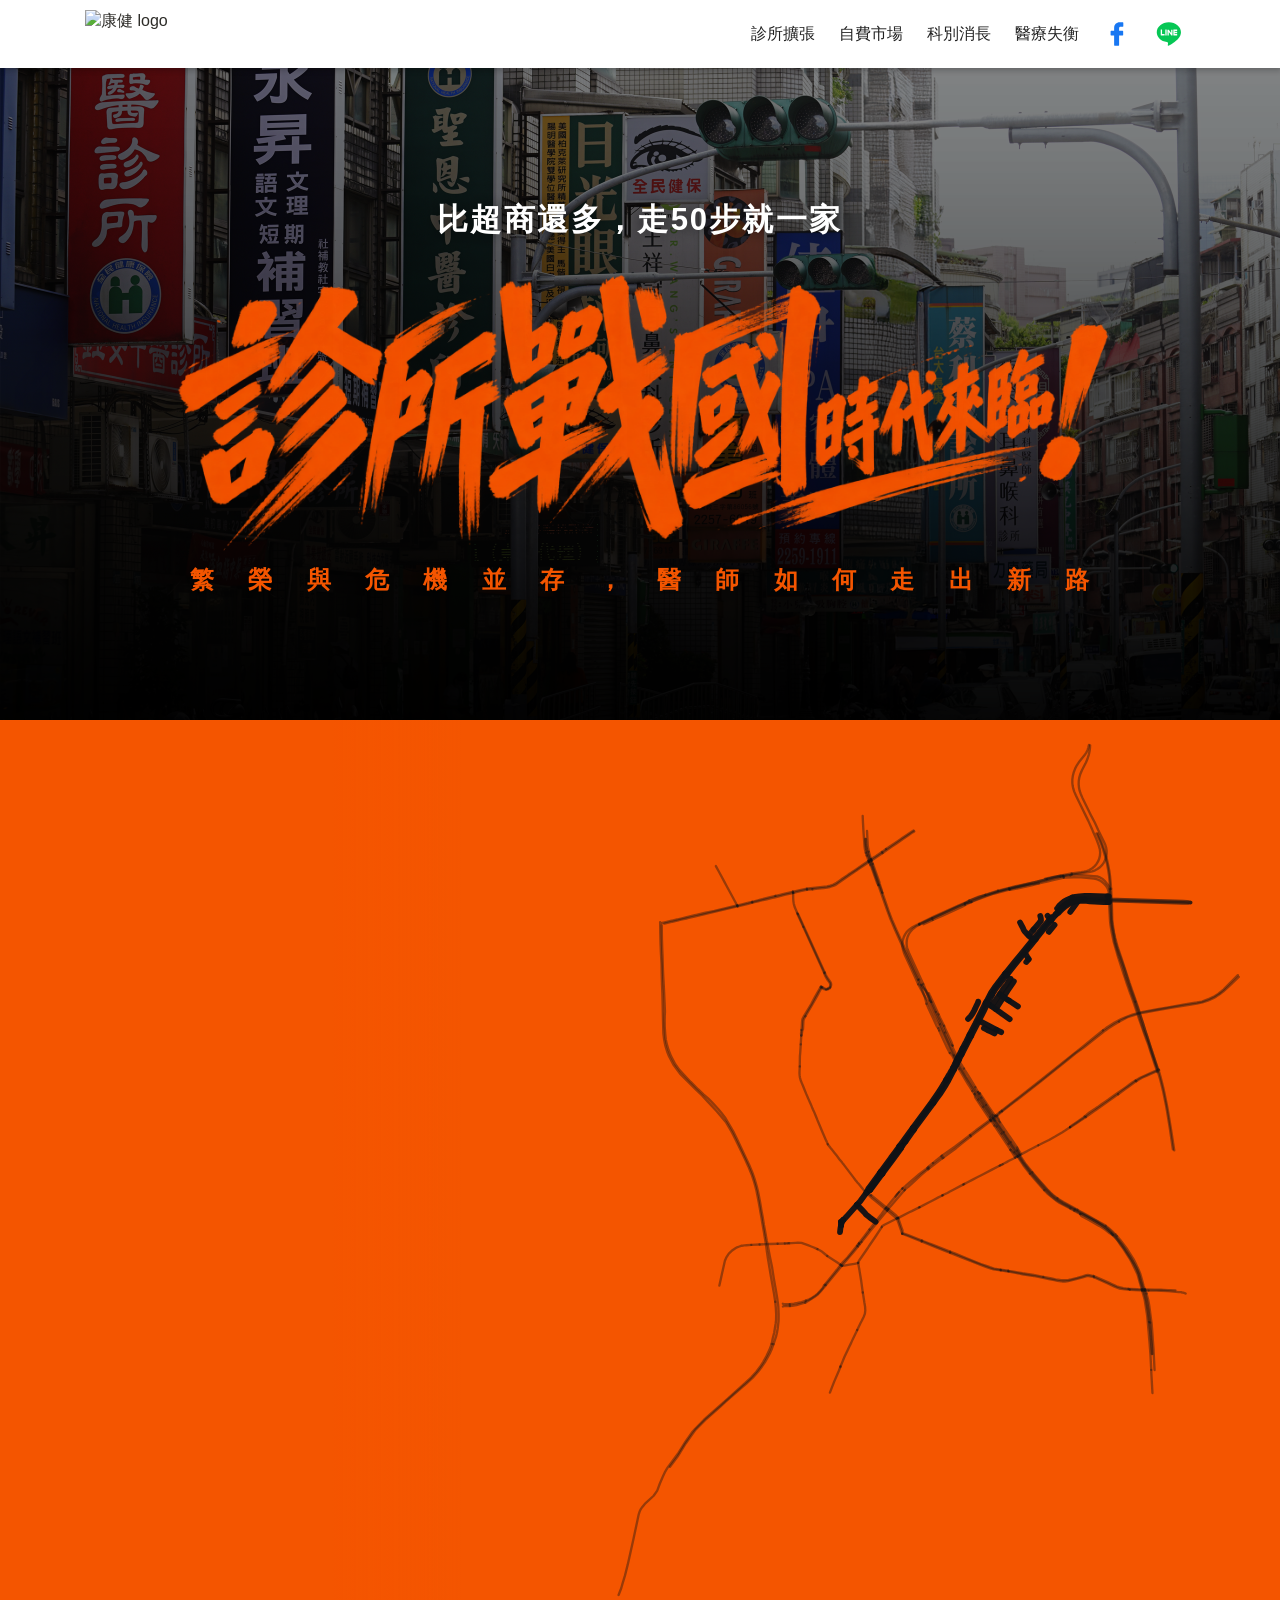
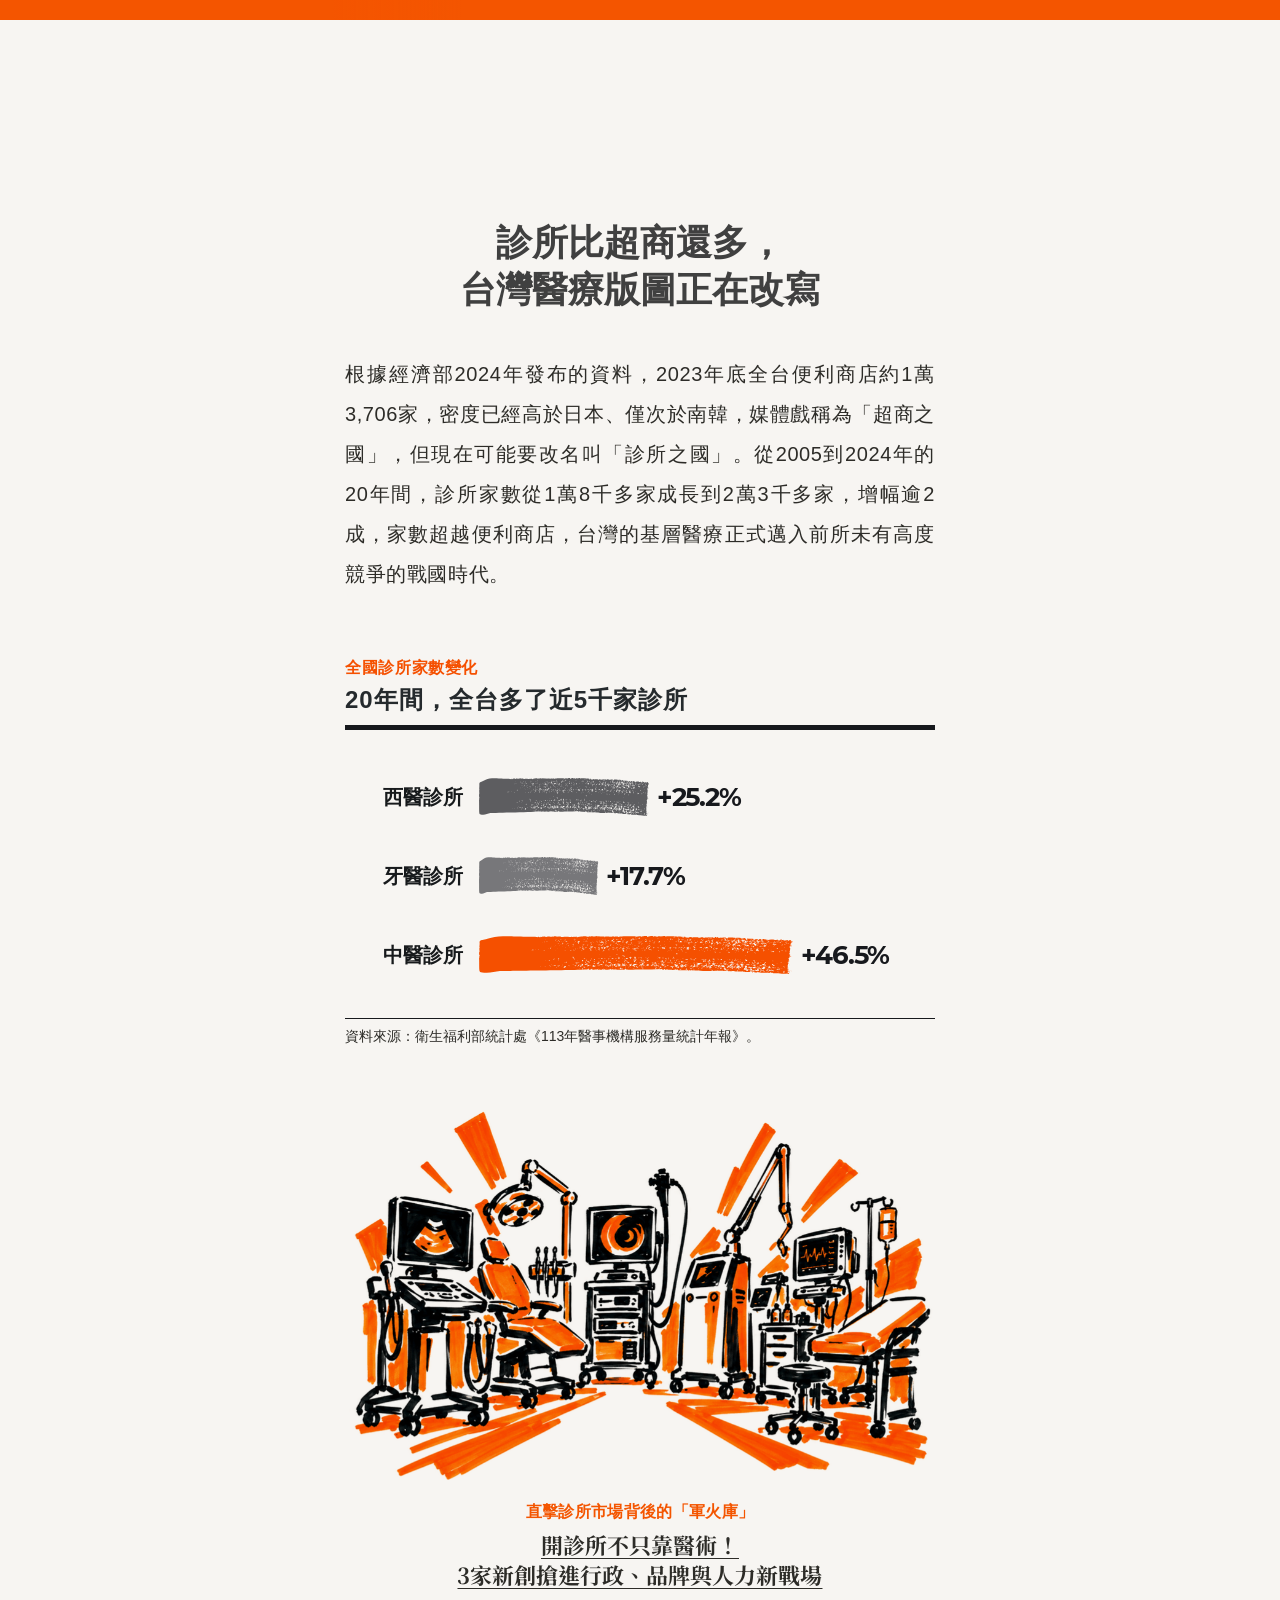
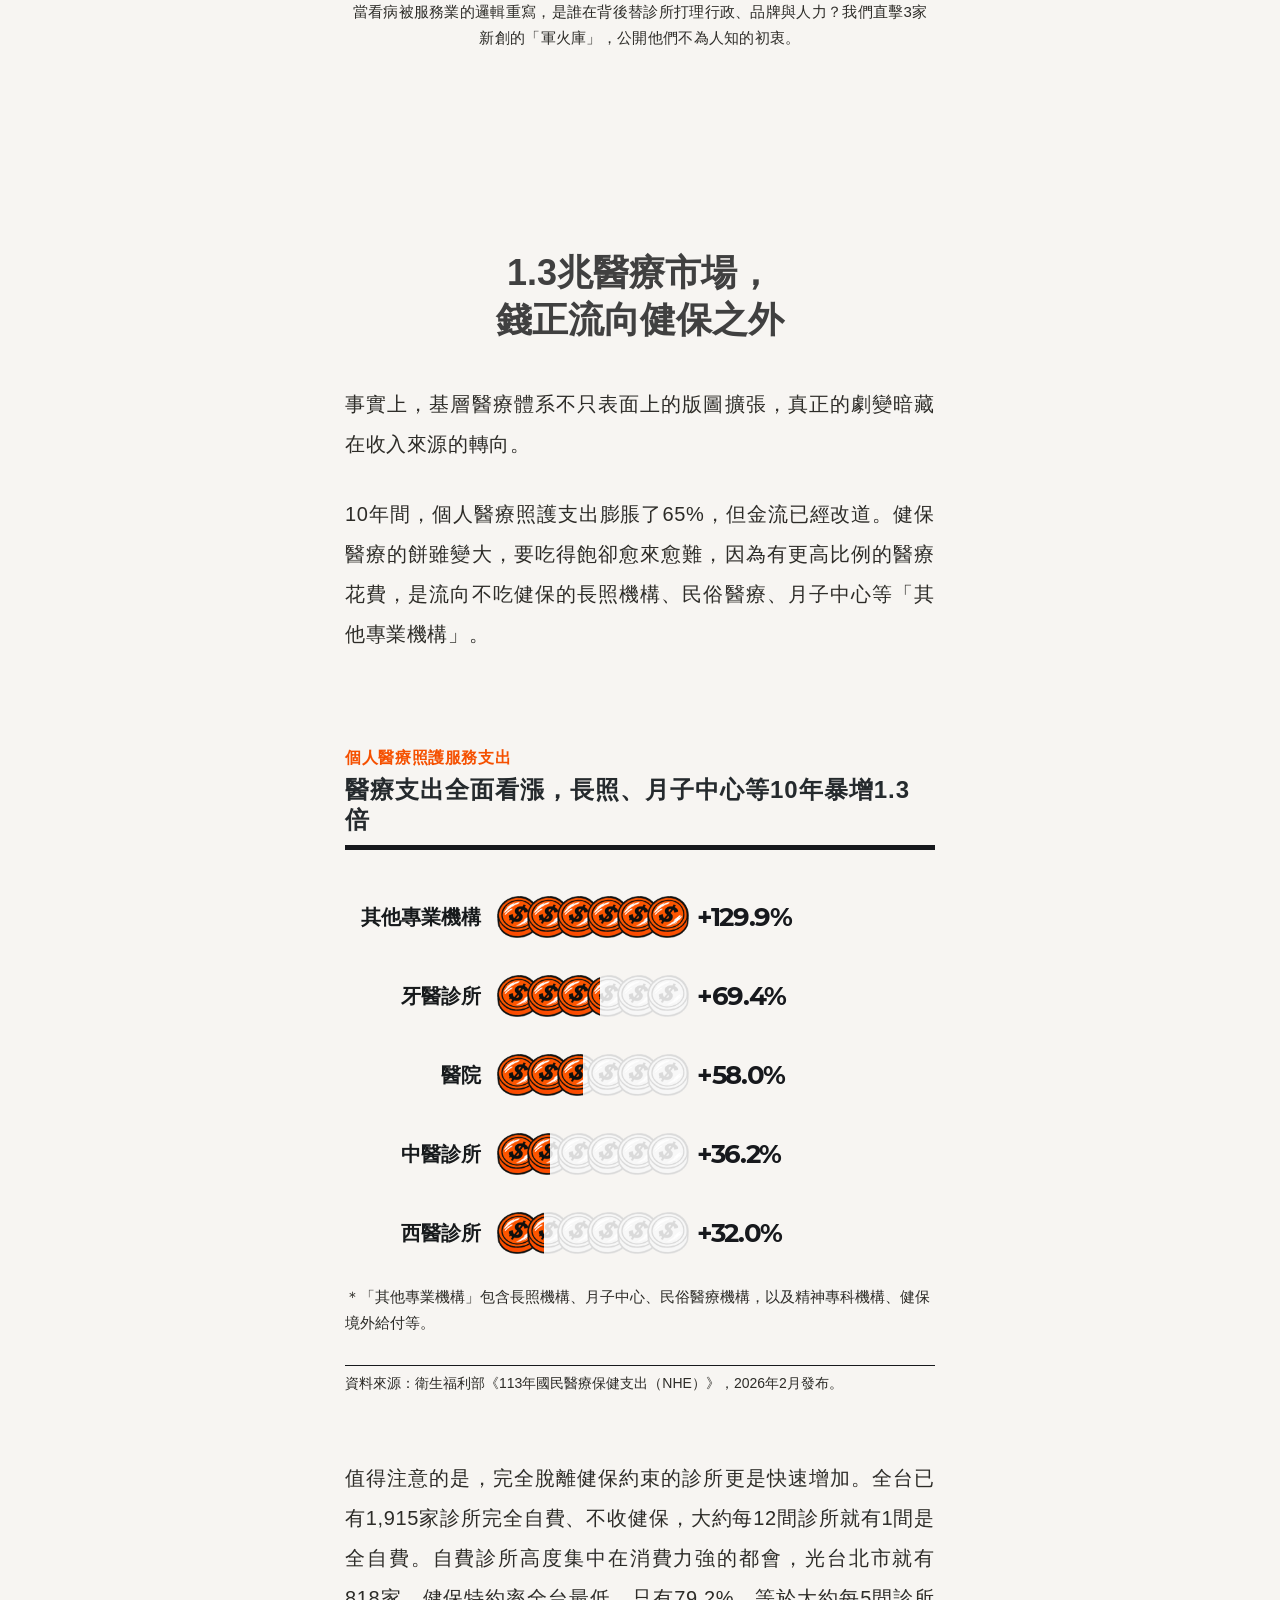
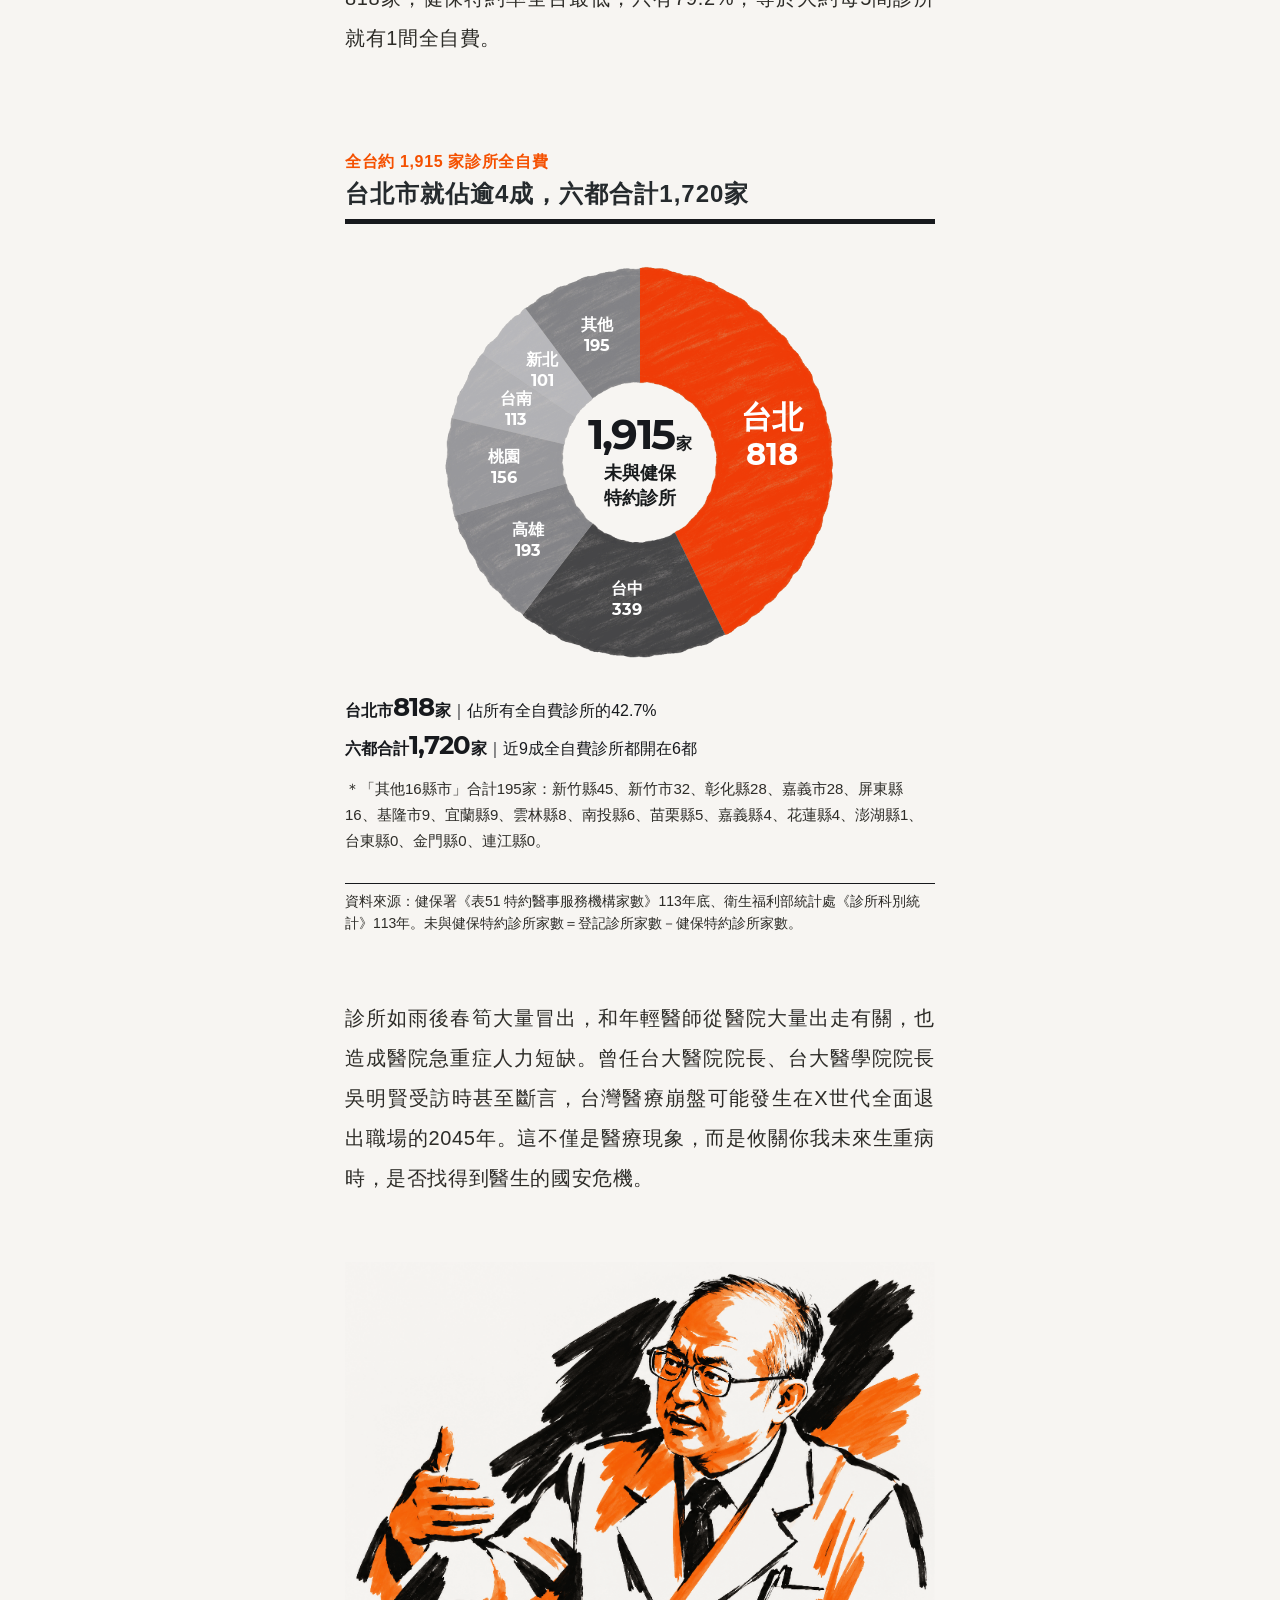
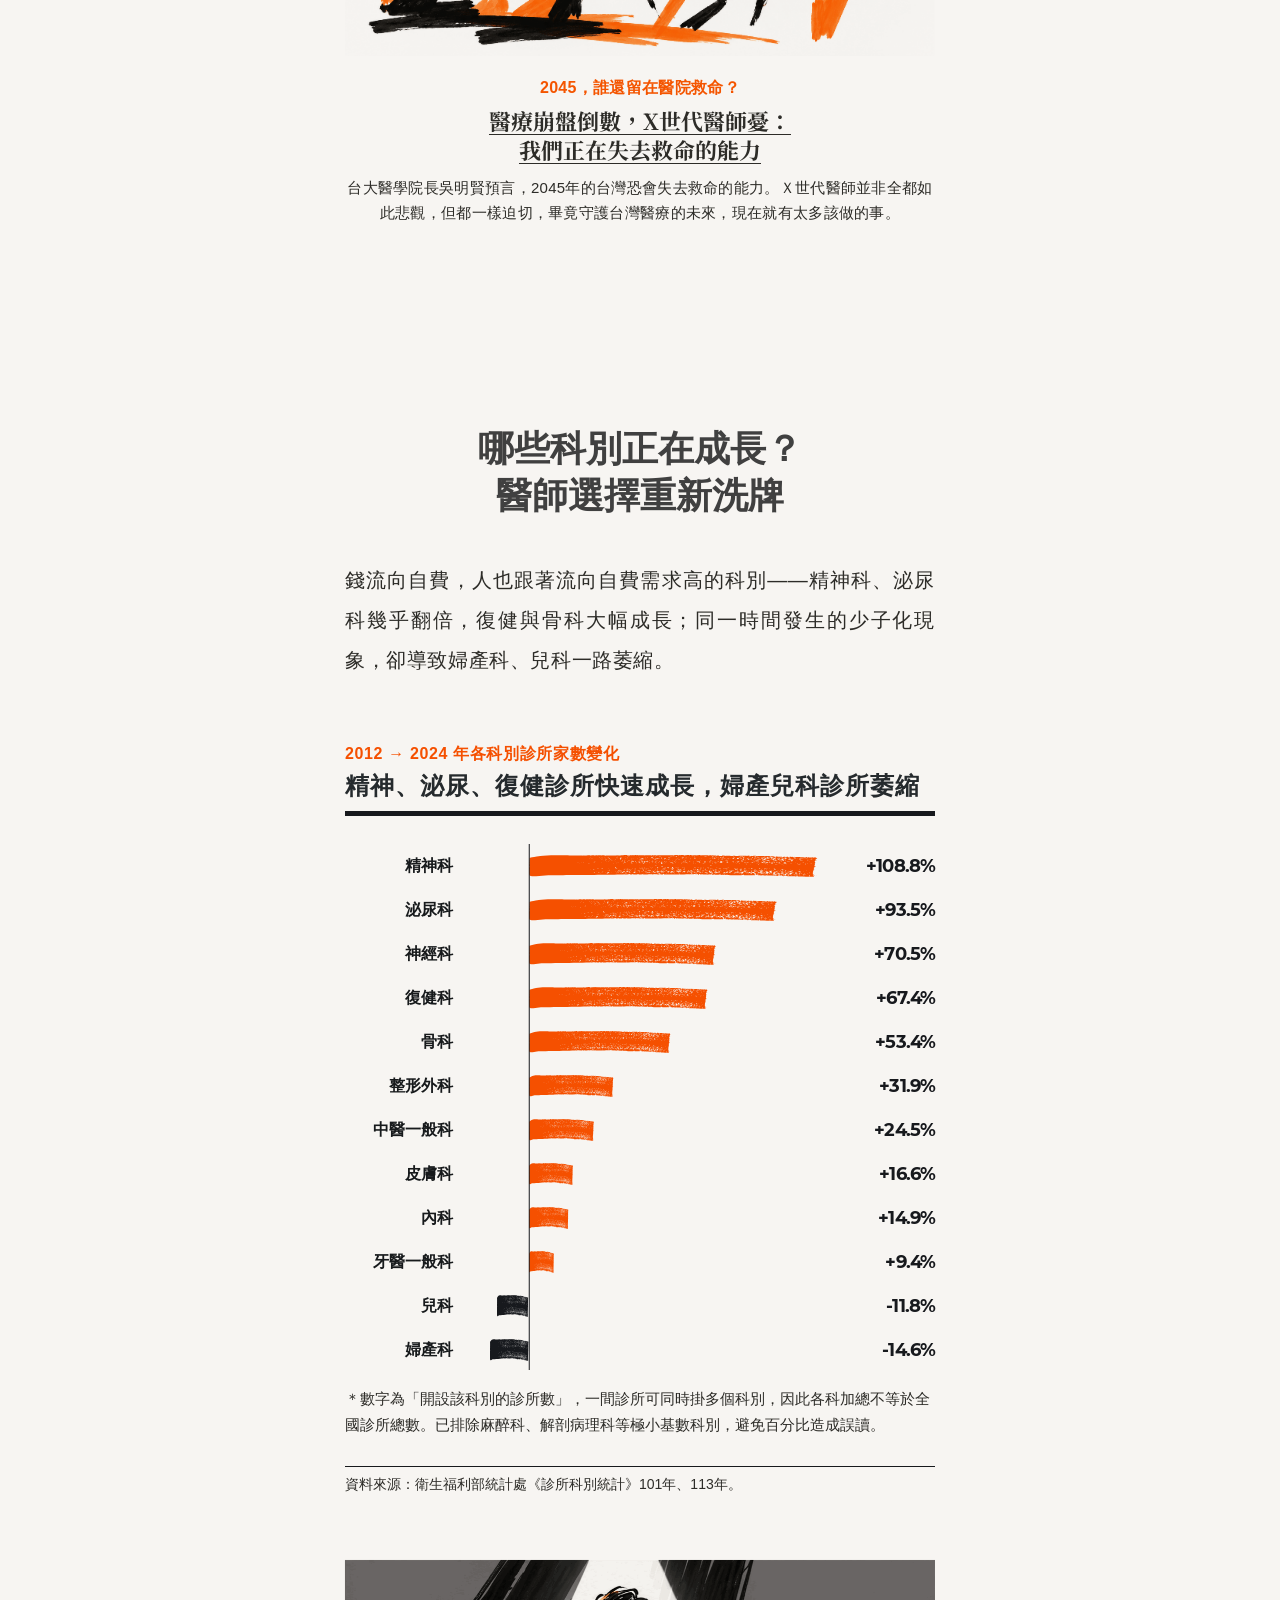
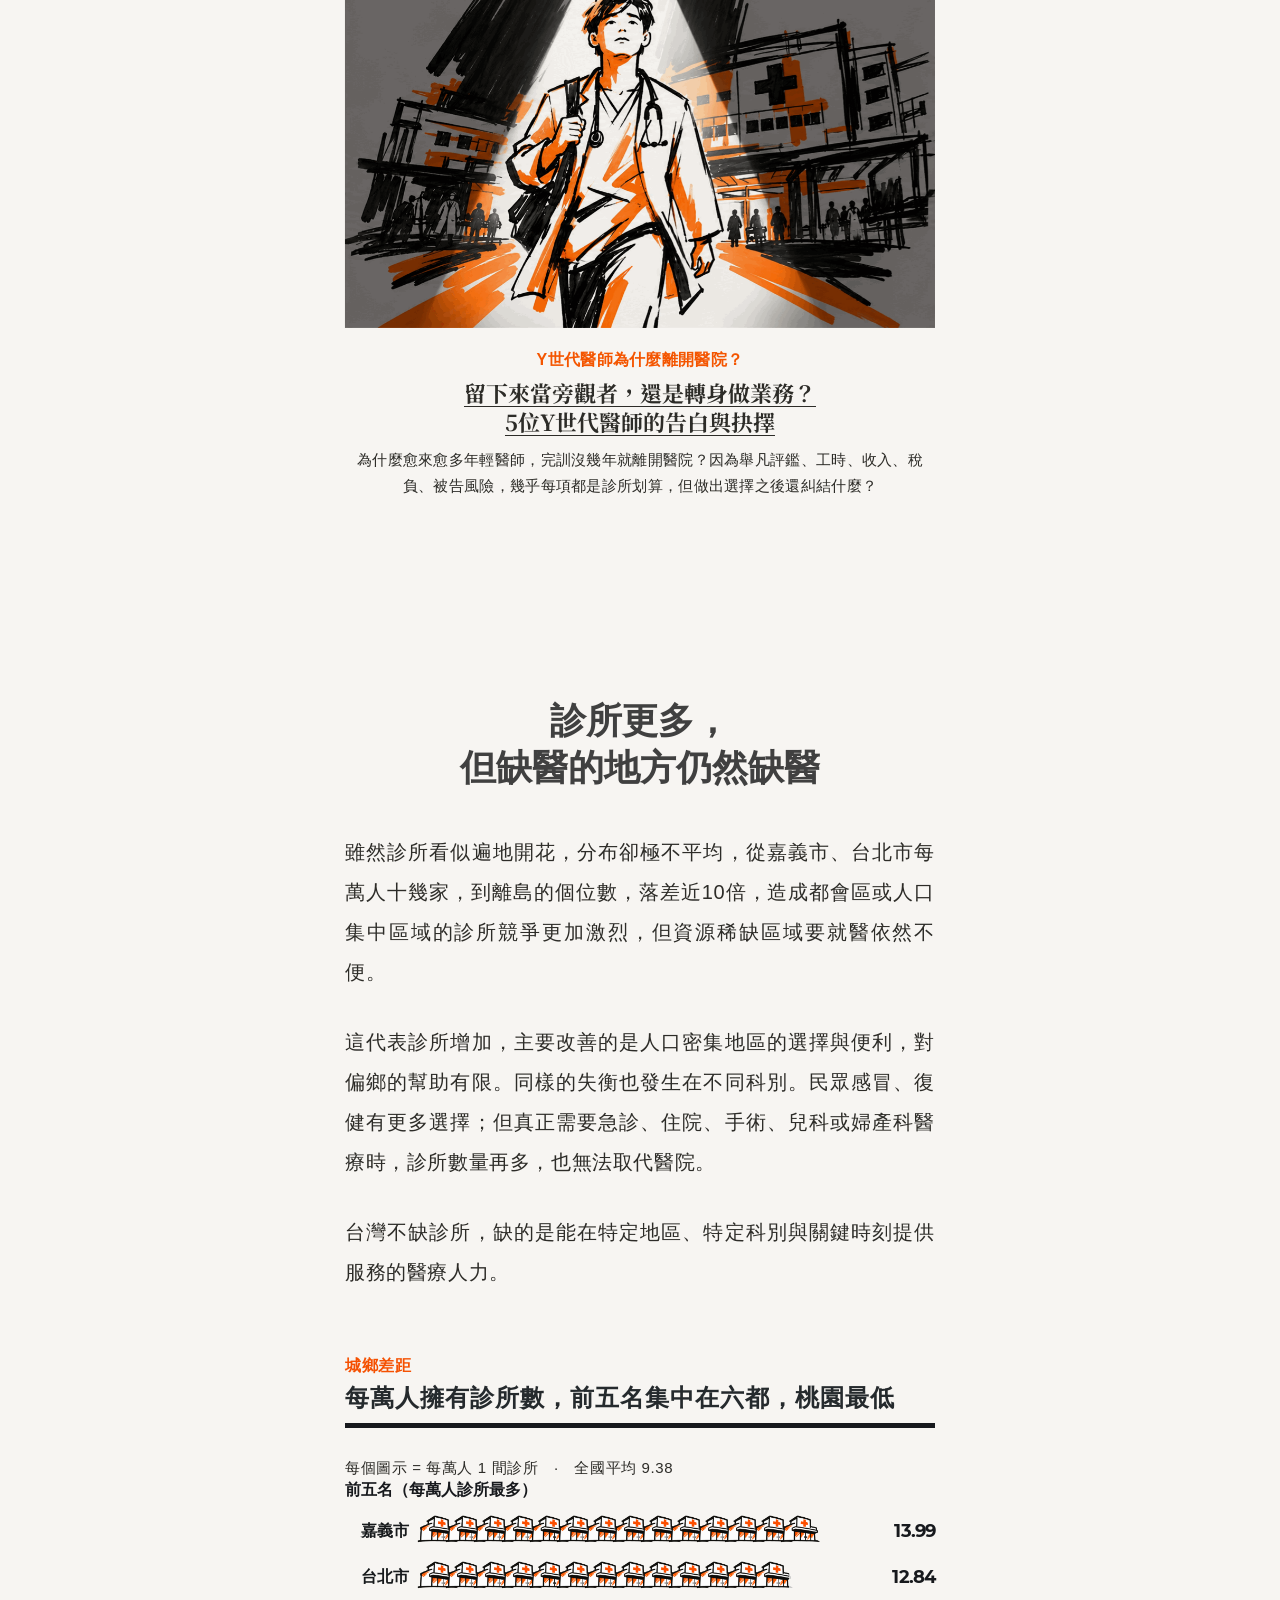
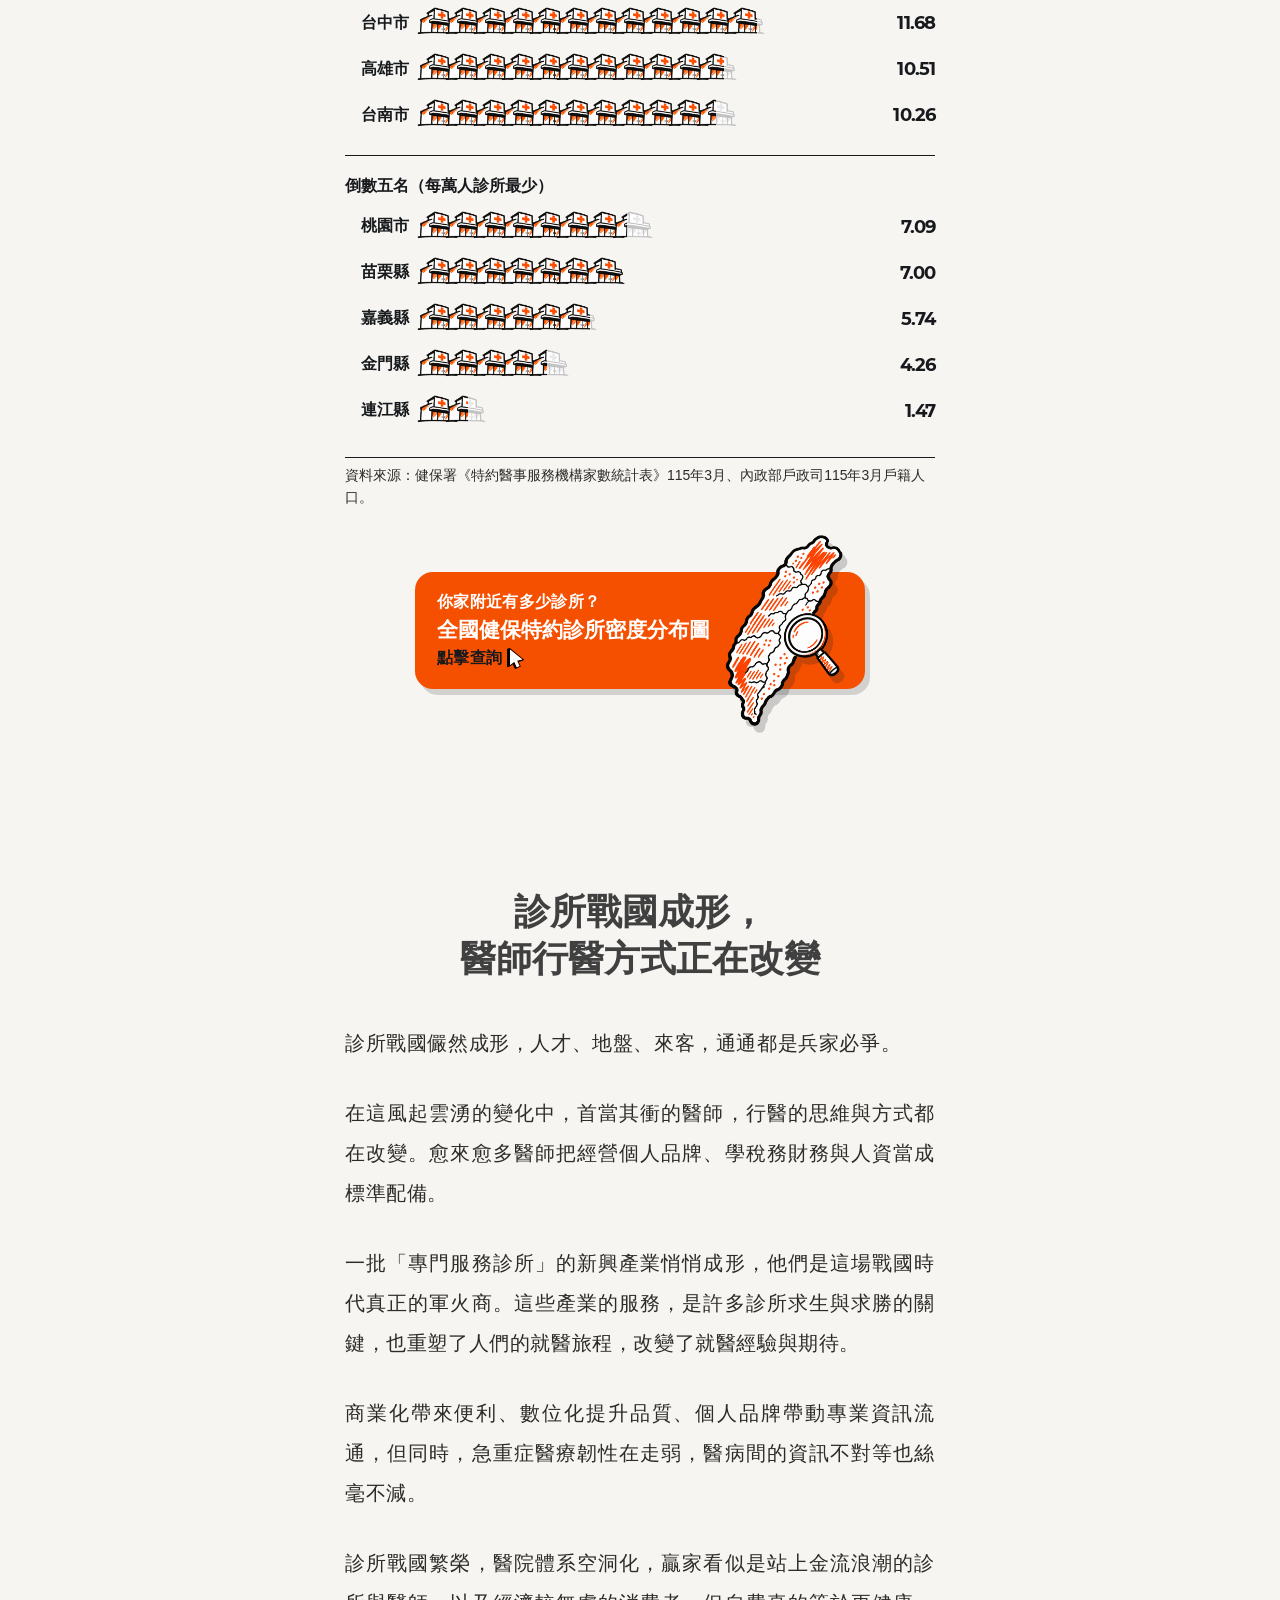
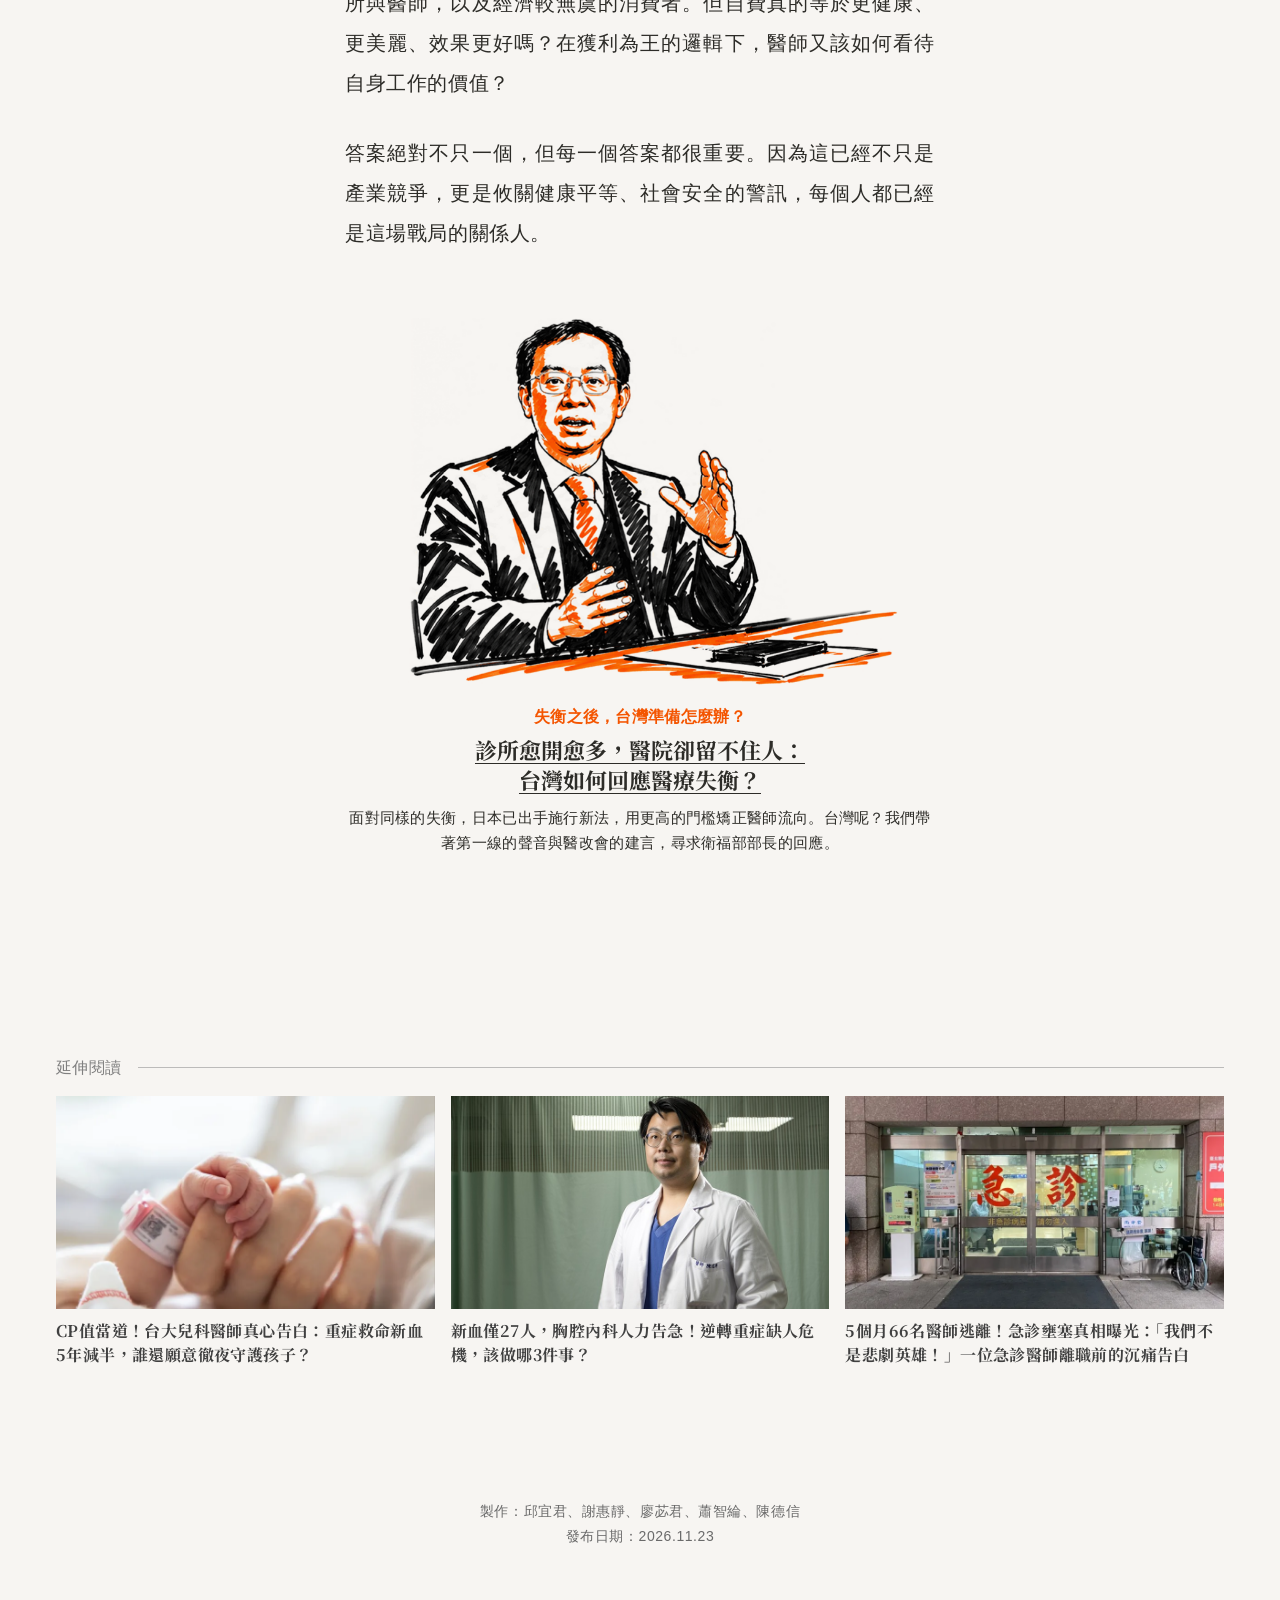
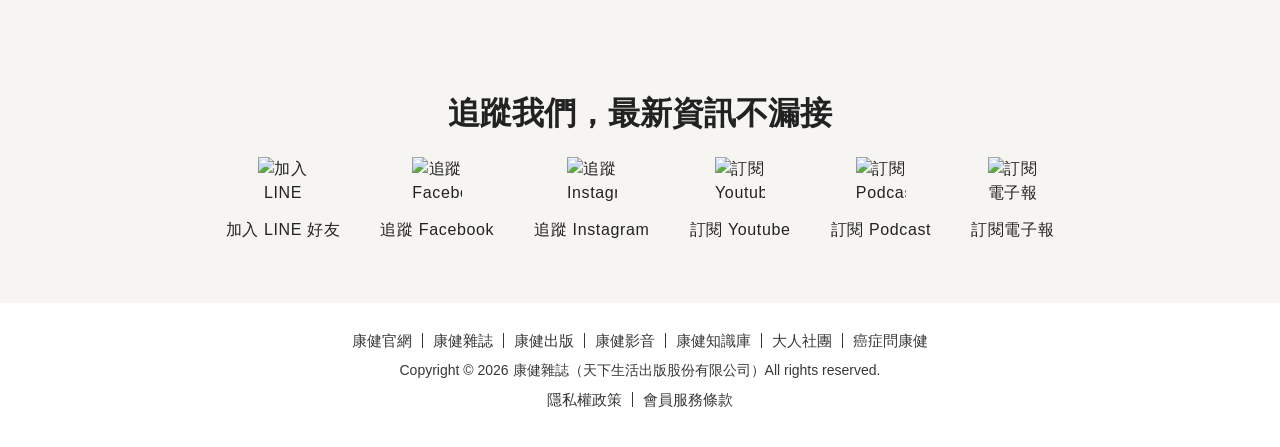
==== commit 81d1b4de: "動態圖" ====
--- a/index.html
+++ b/index.html
@@ -39,7 +39,7 @@
 	<script src="charts/chart-3.js?v=numblk1" defer></script>
 	<script src="charts/chart-6.js?v=name1" defer></script>
 	<script src="charts/chart-story.js?v=endzoom1" defer></script>
-	<script src="js/main.js?v=gifplay2" defer></script>
+	<script src="js/main.js?v=gifplay4" defer></script>
 	<!-- Google Tag Manager -->
 	<script>(function (w, d, s, l, i) {
 		w[l] = w[l] || []; w[l].push({
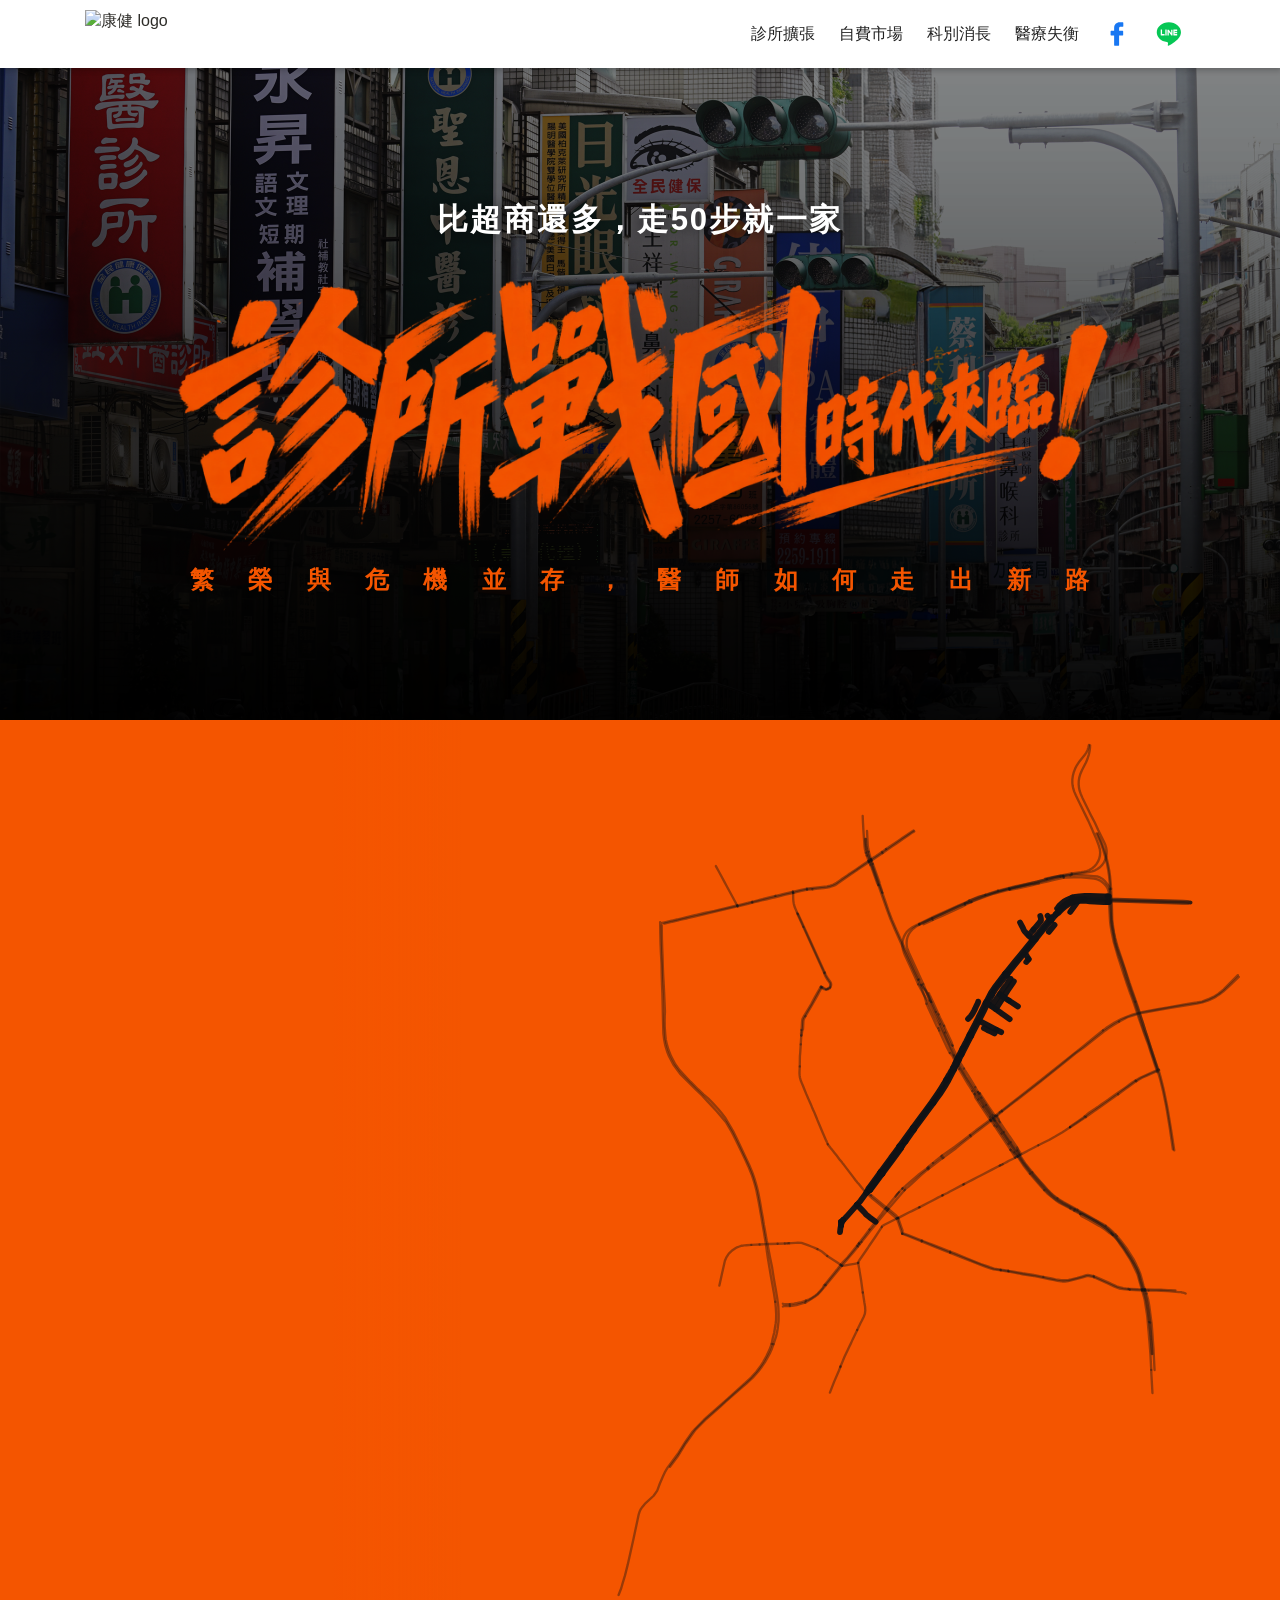
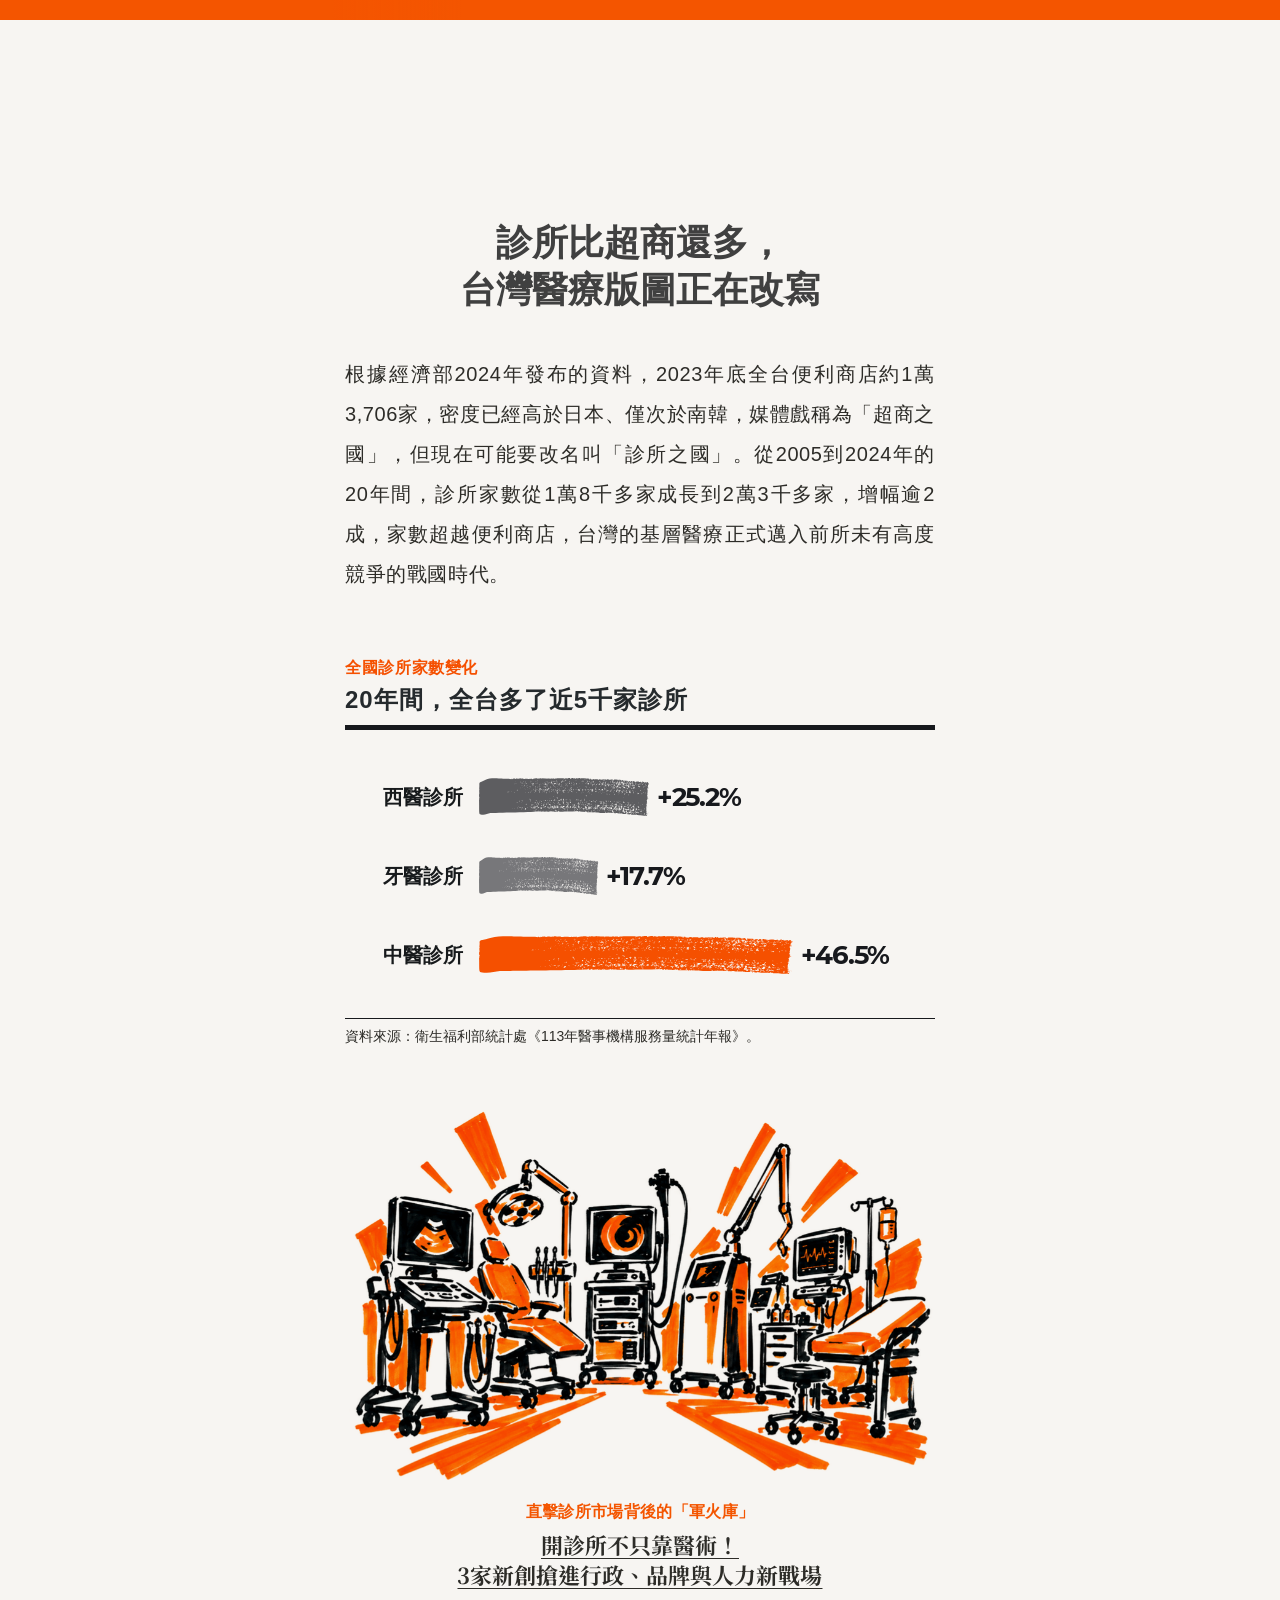
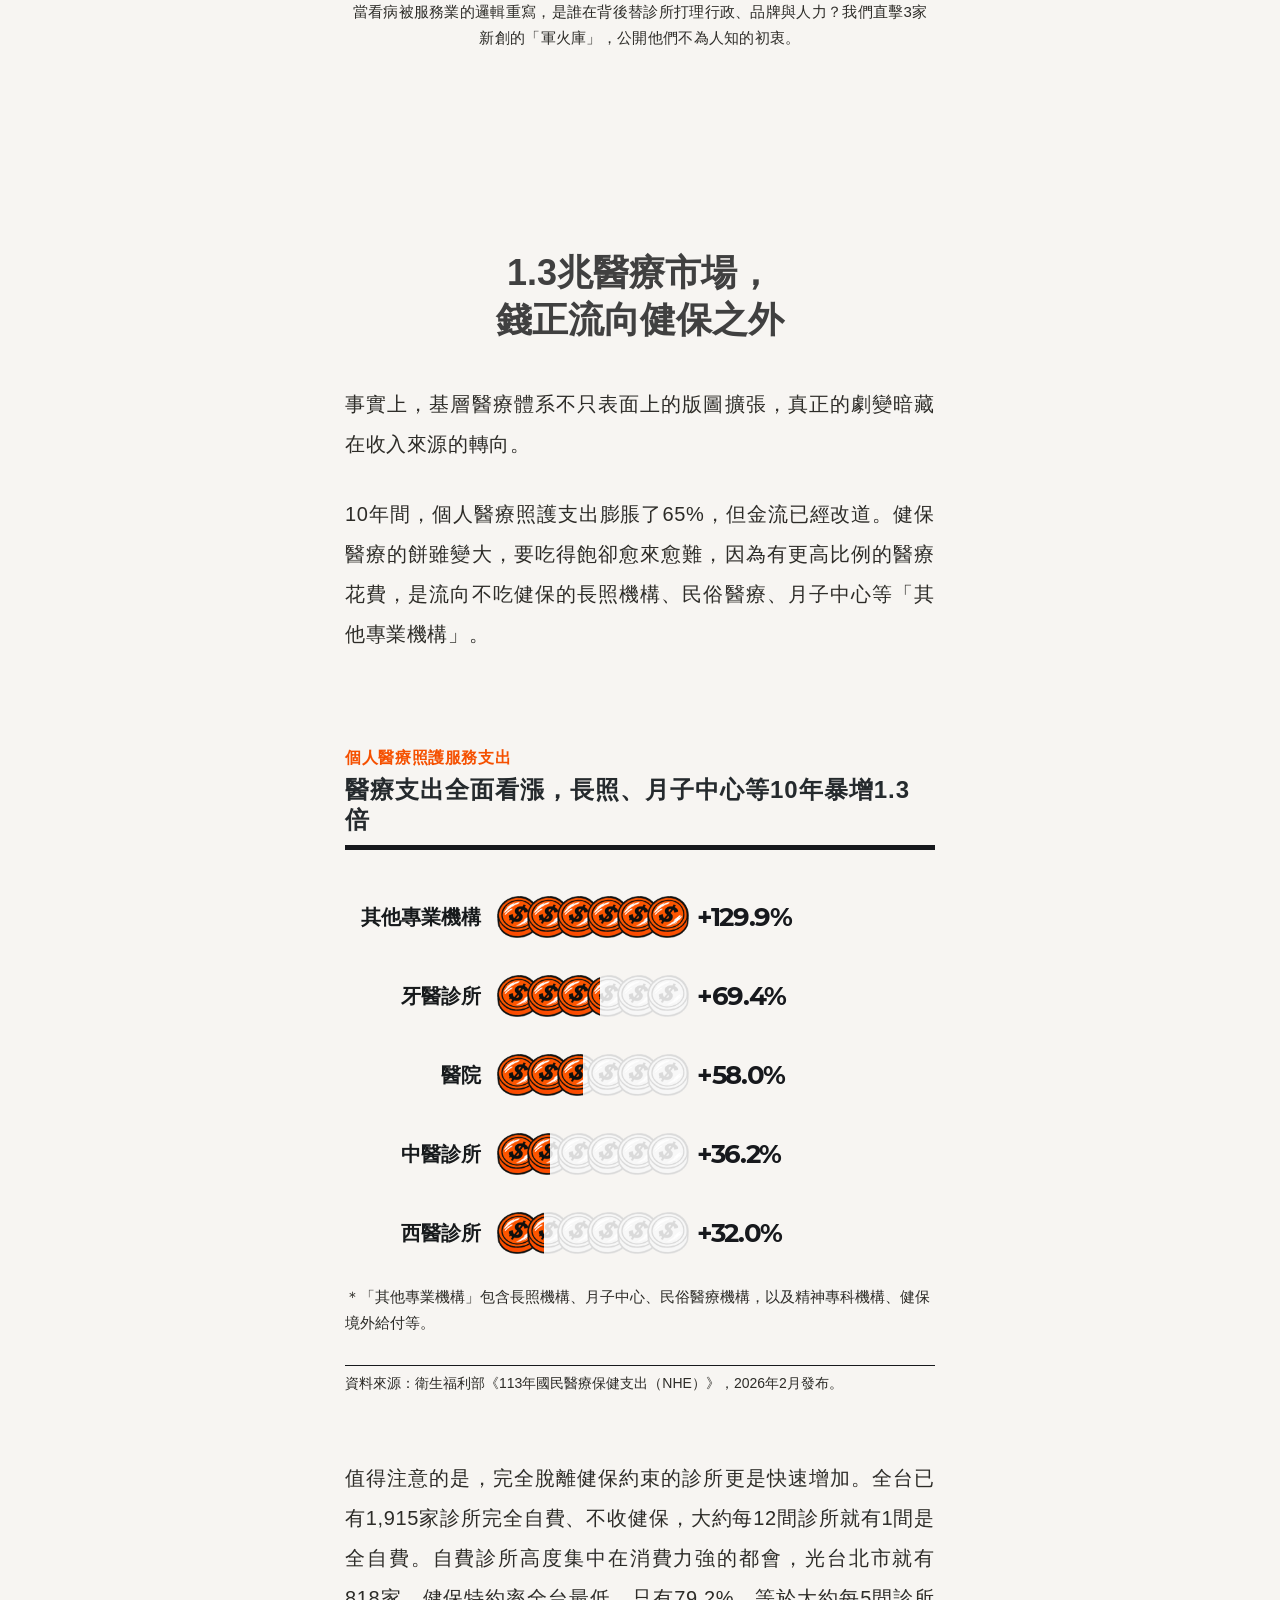
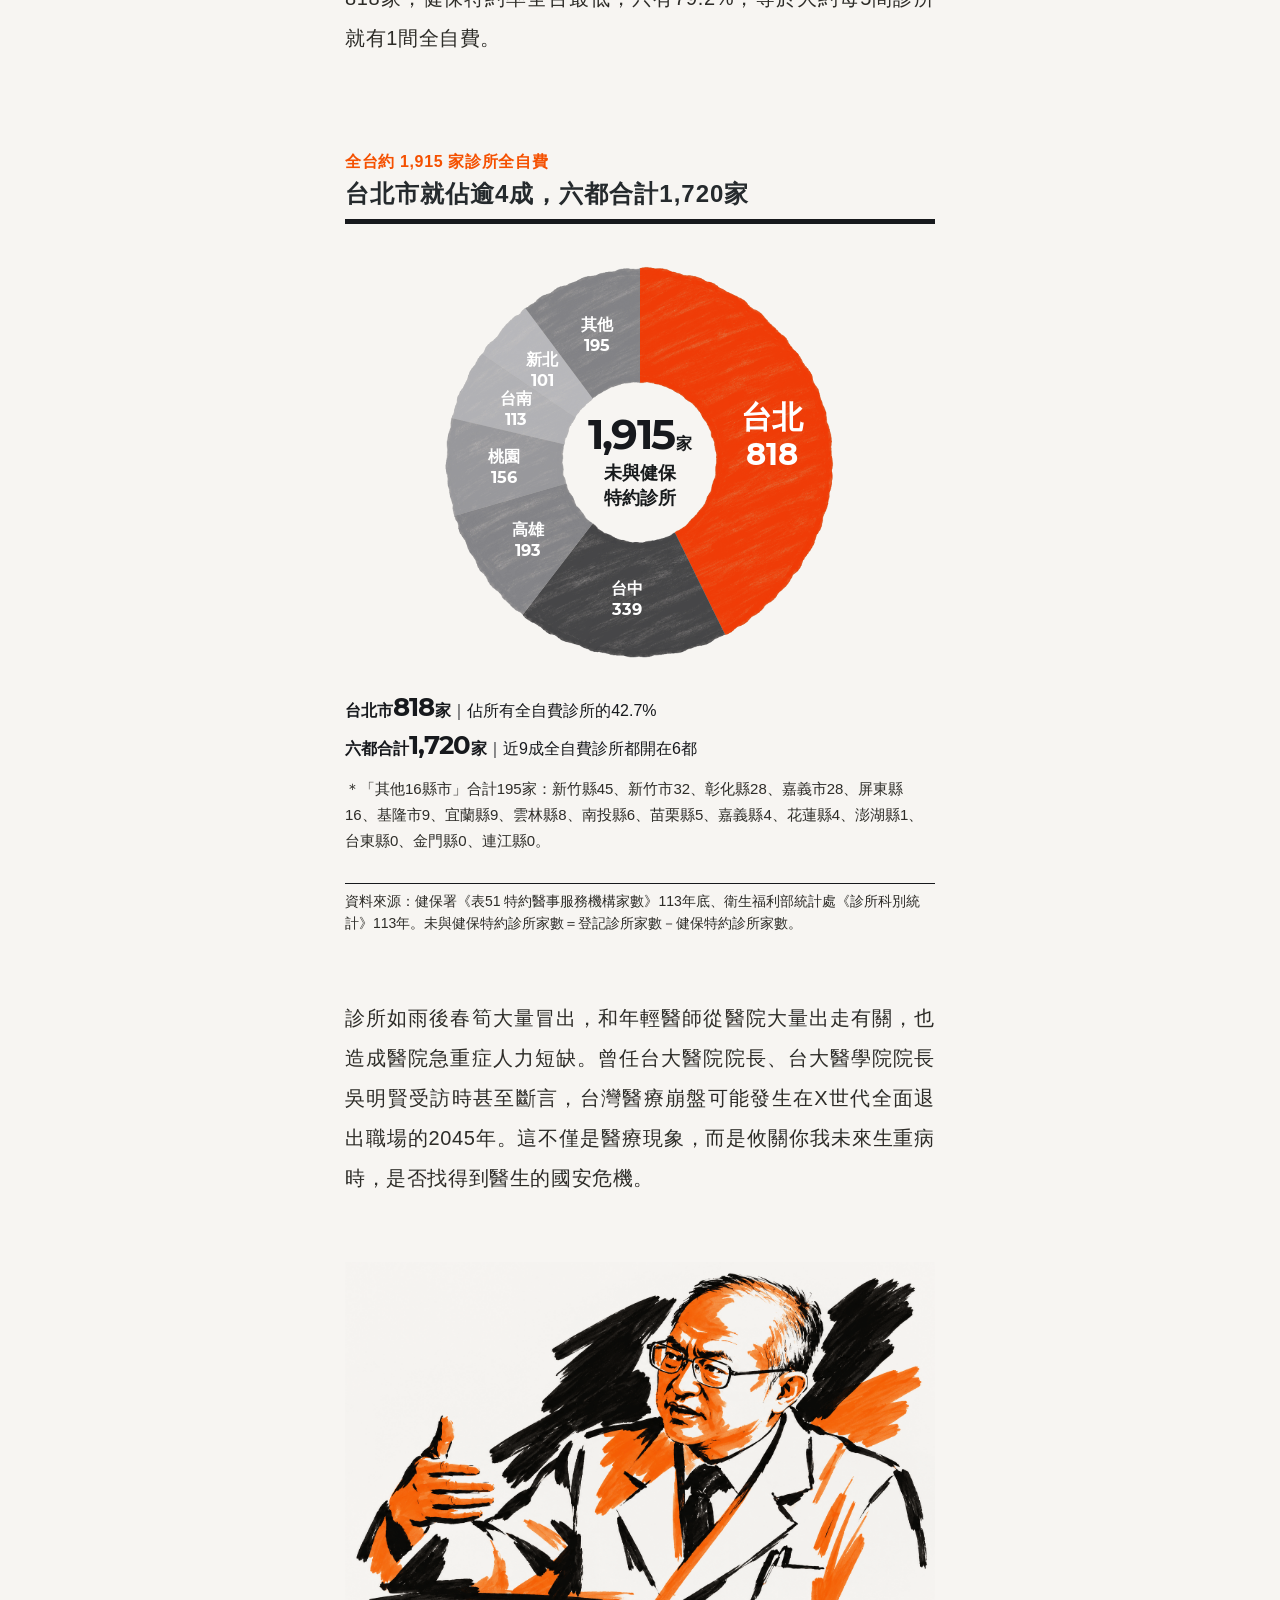
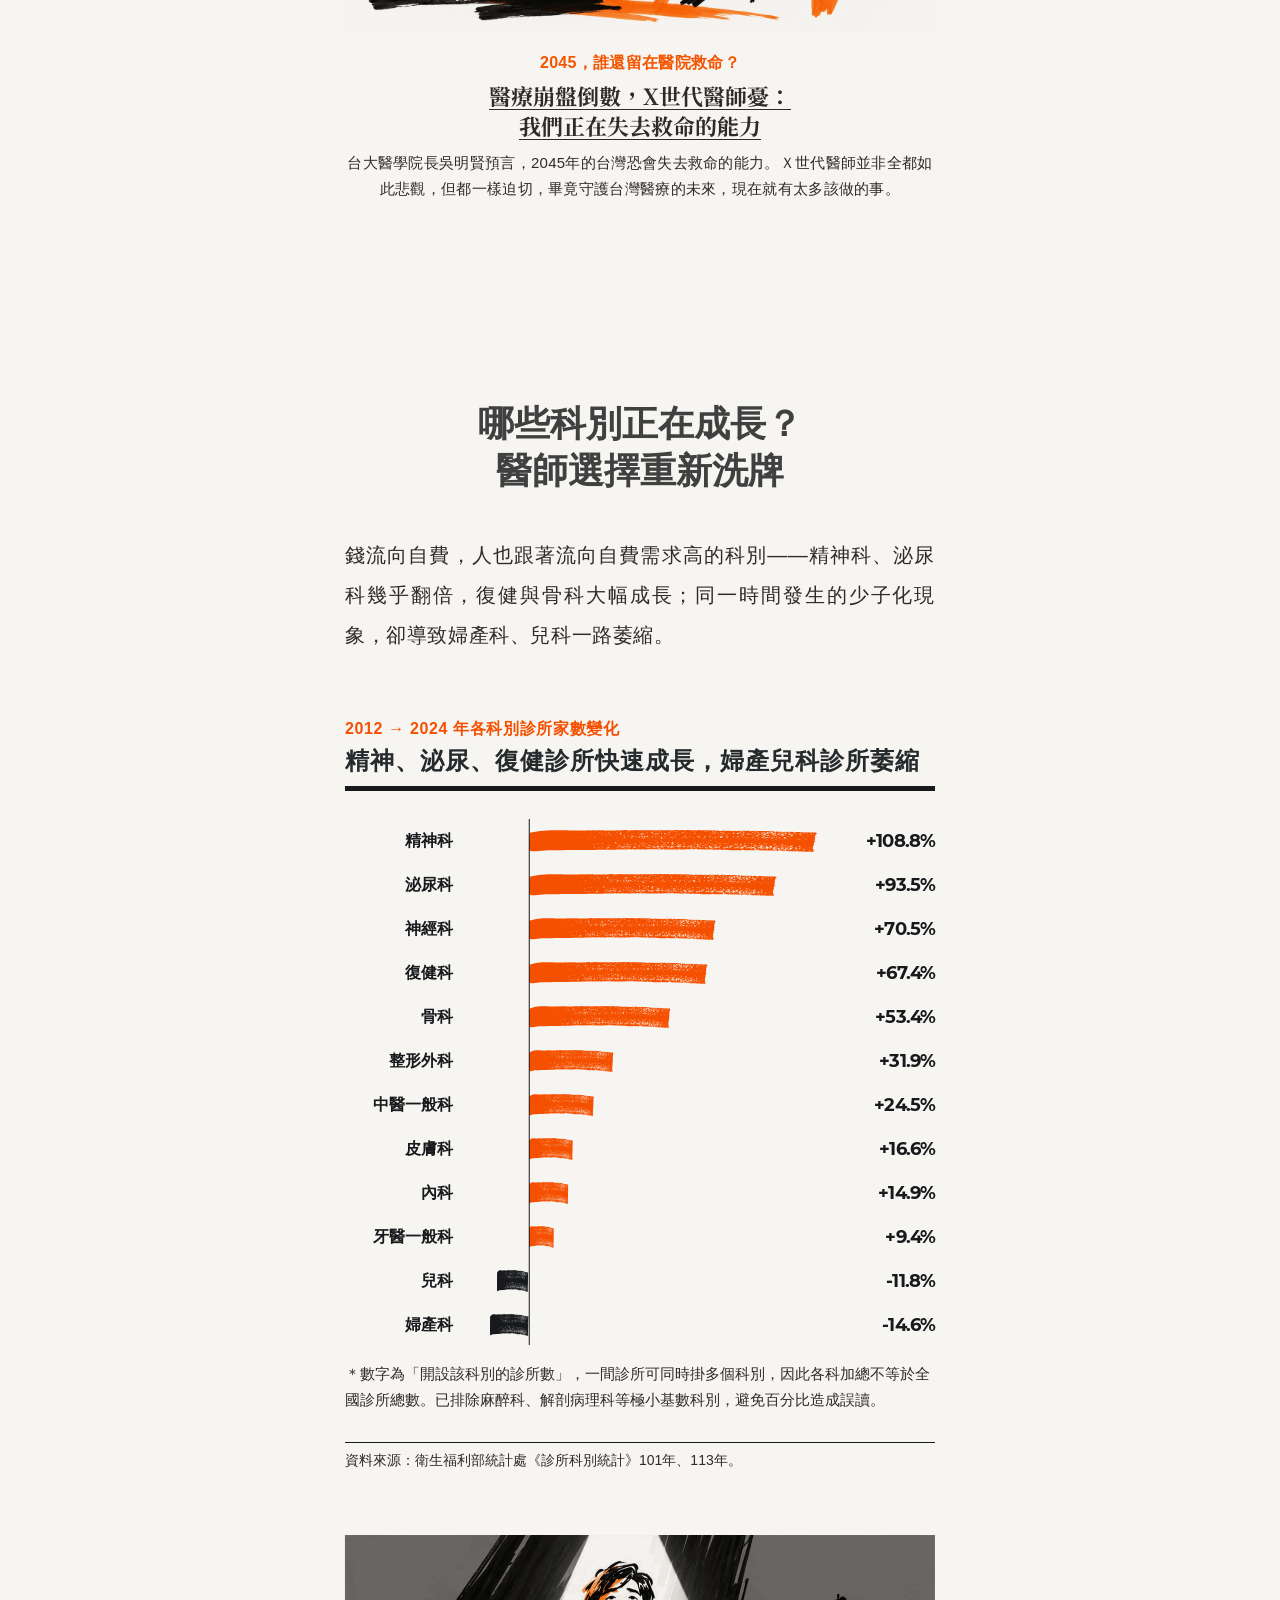
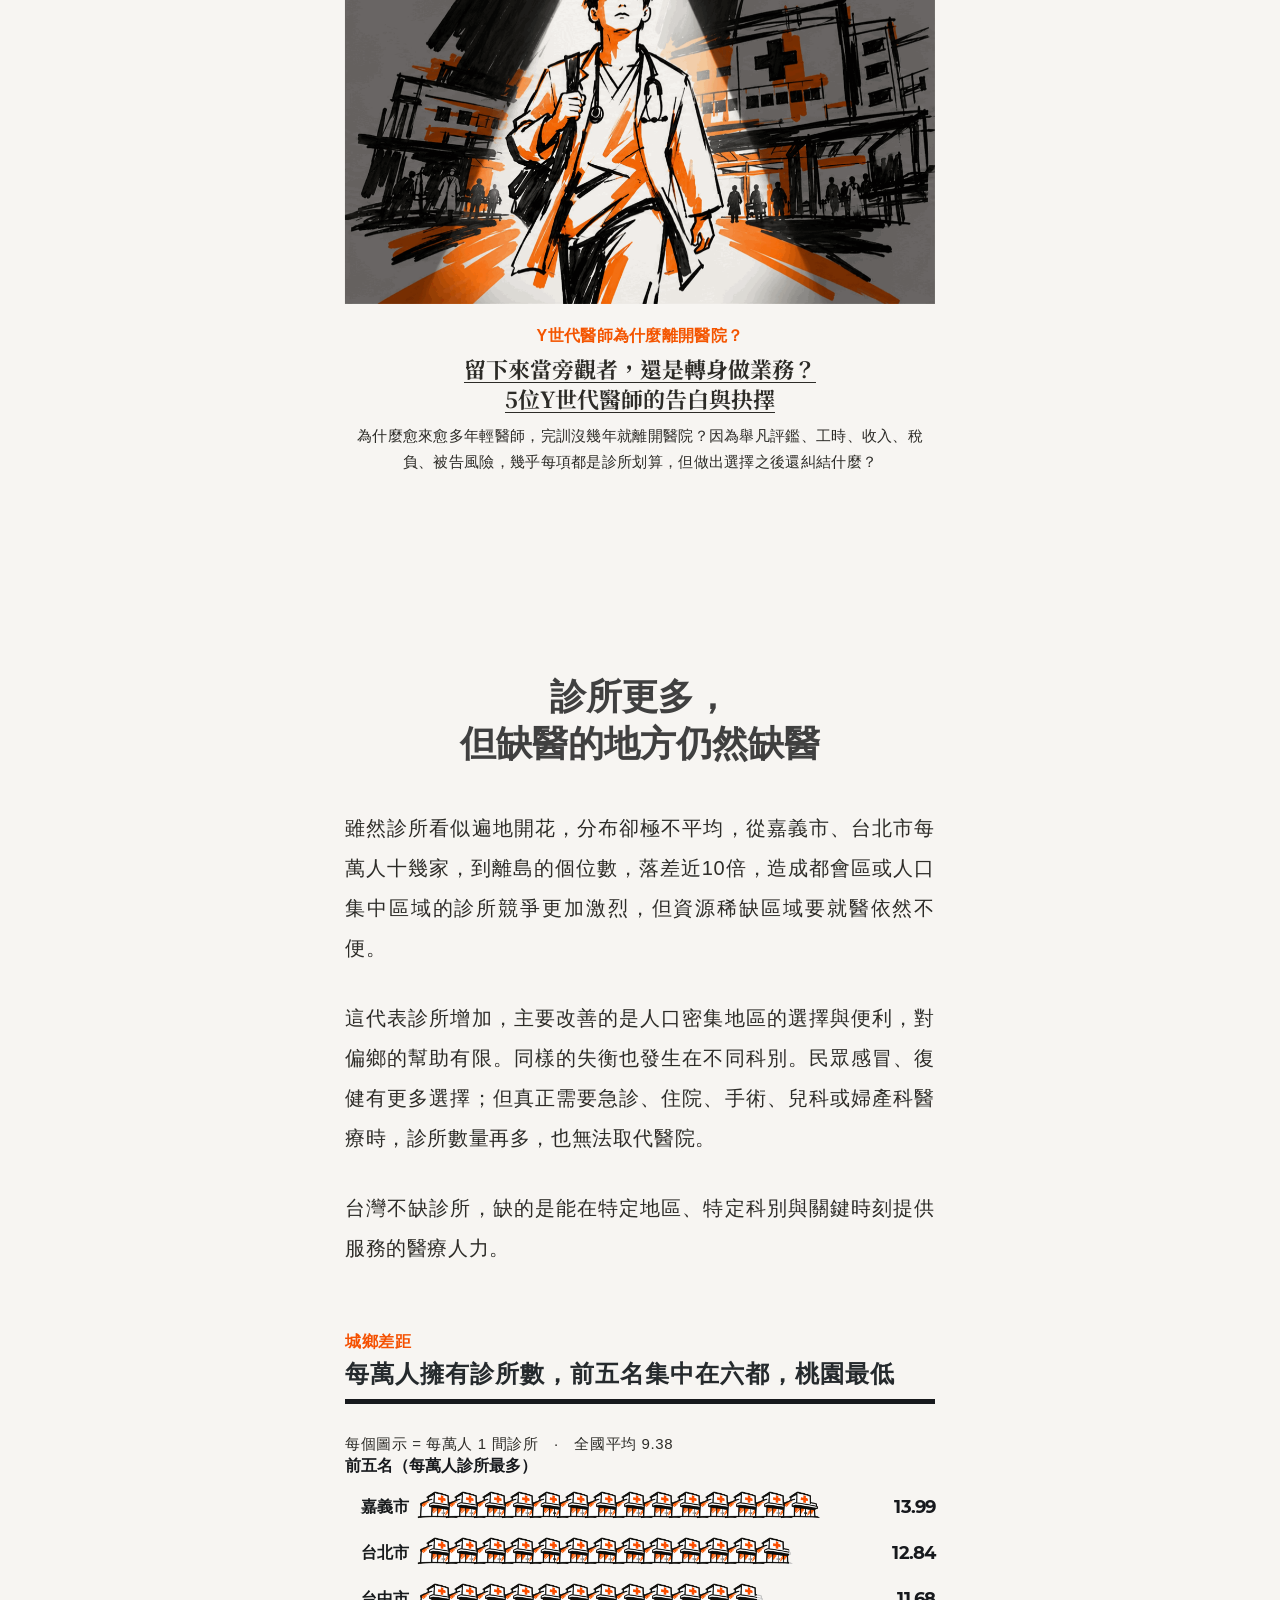
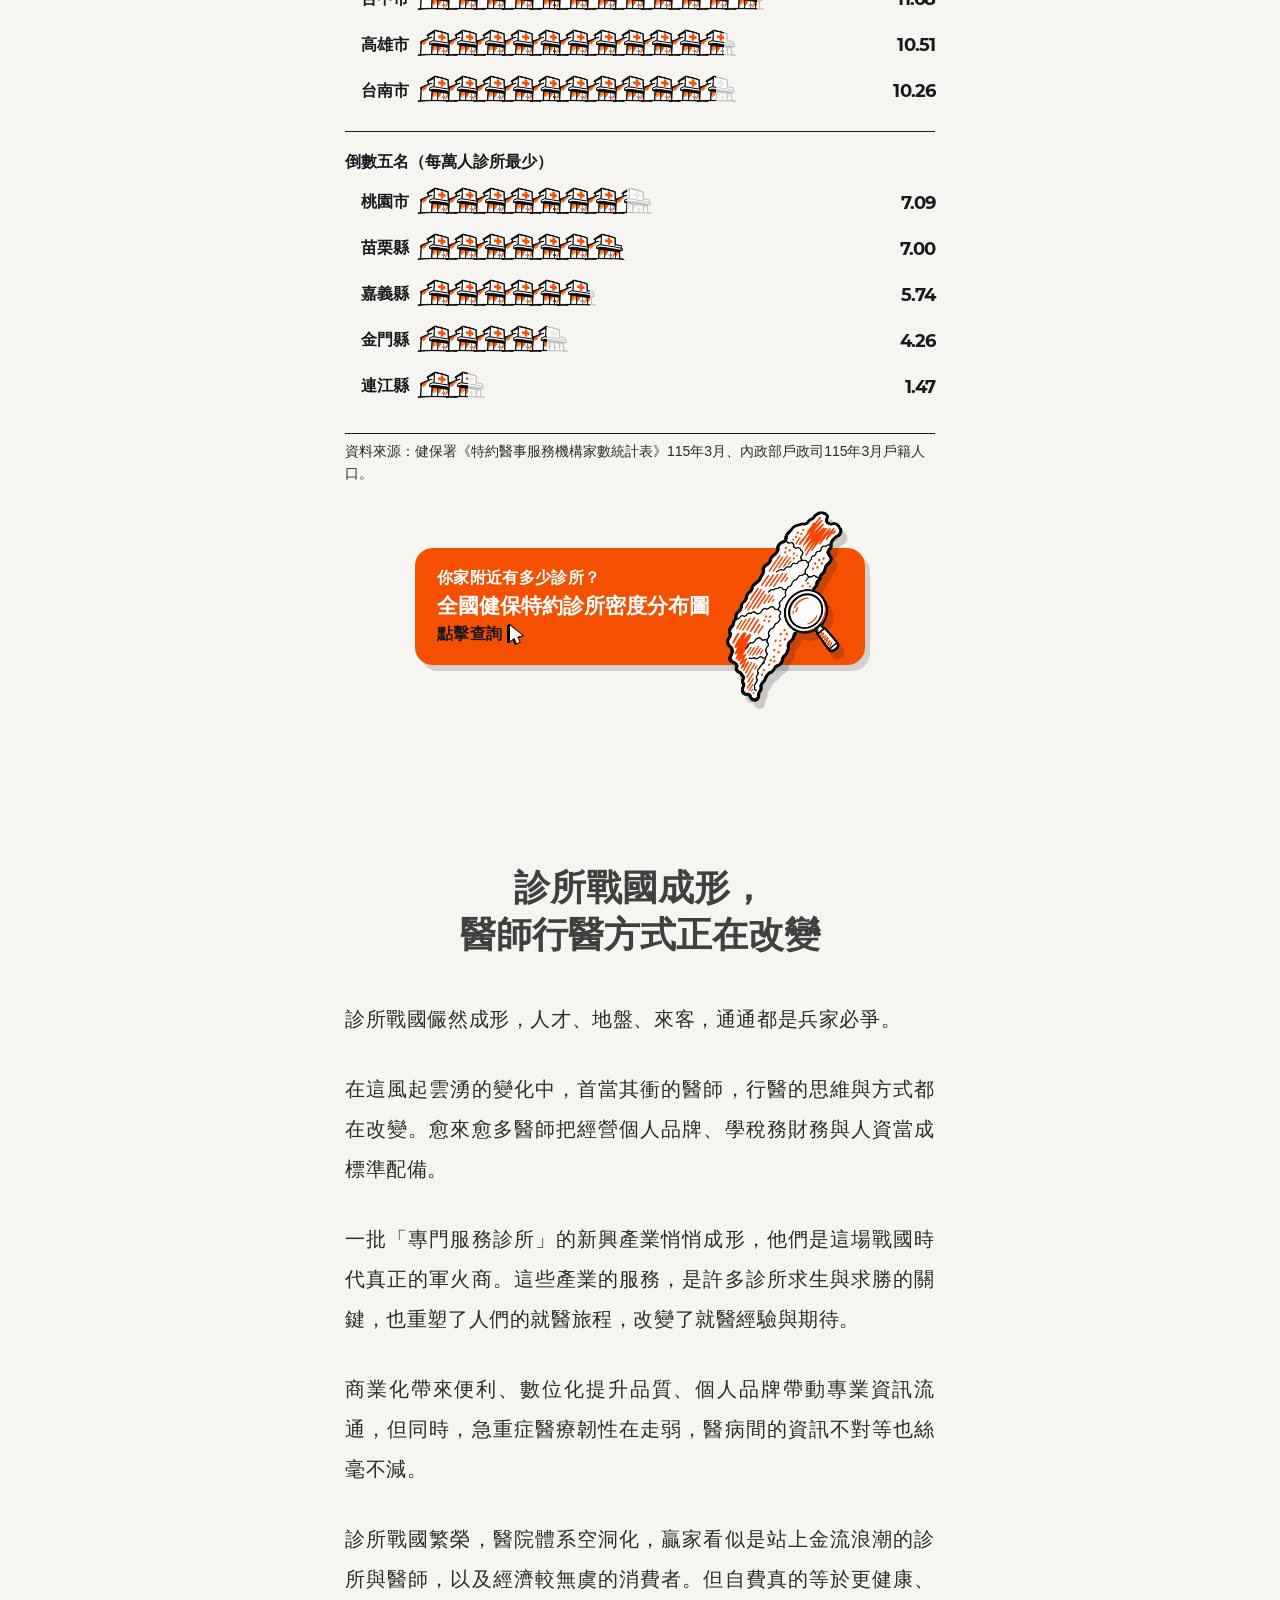
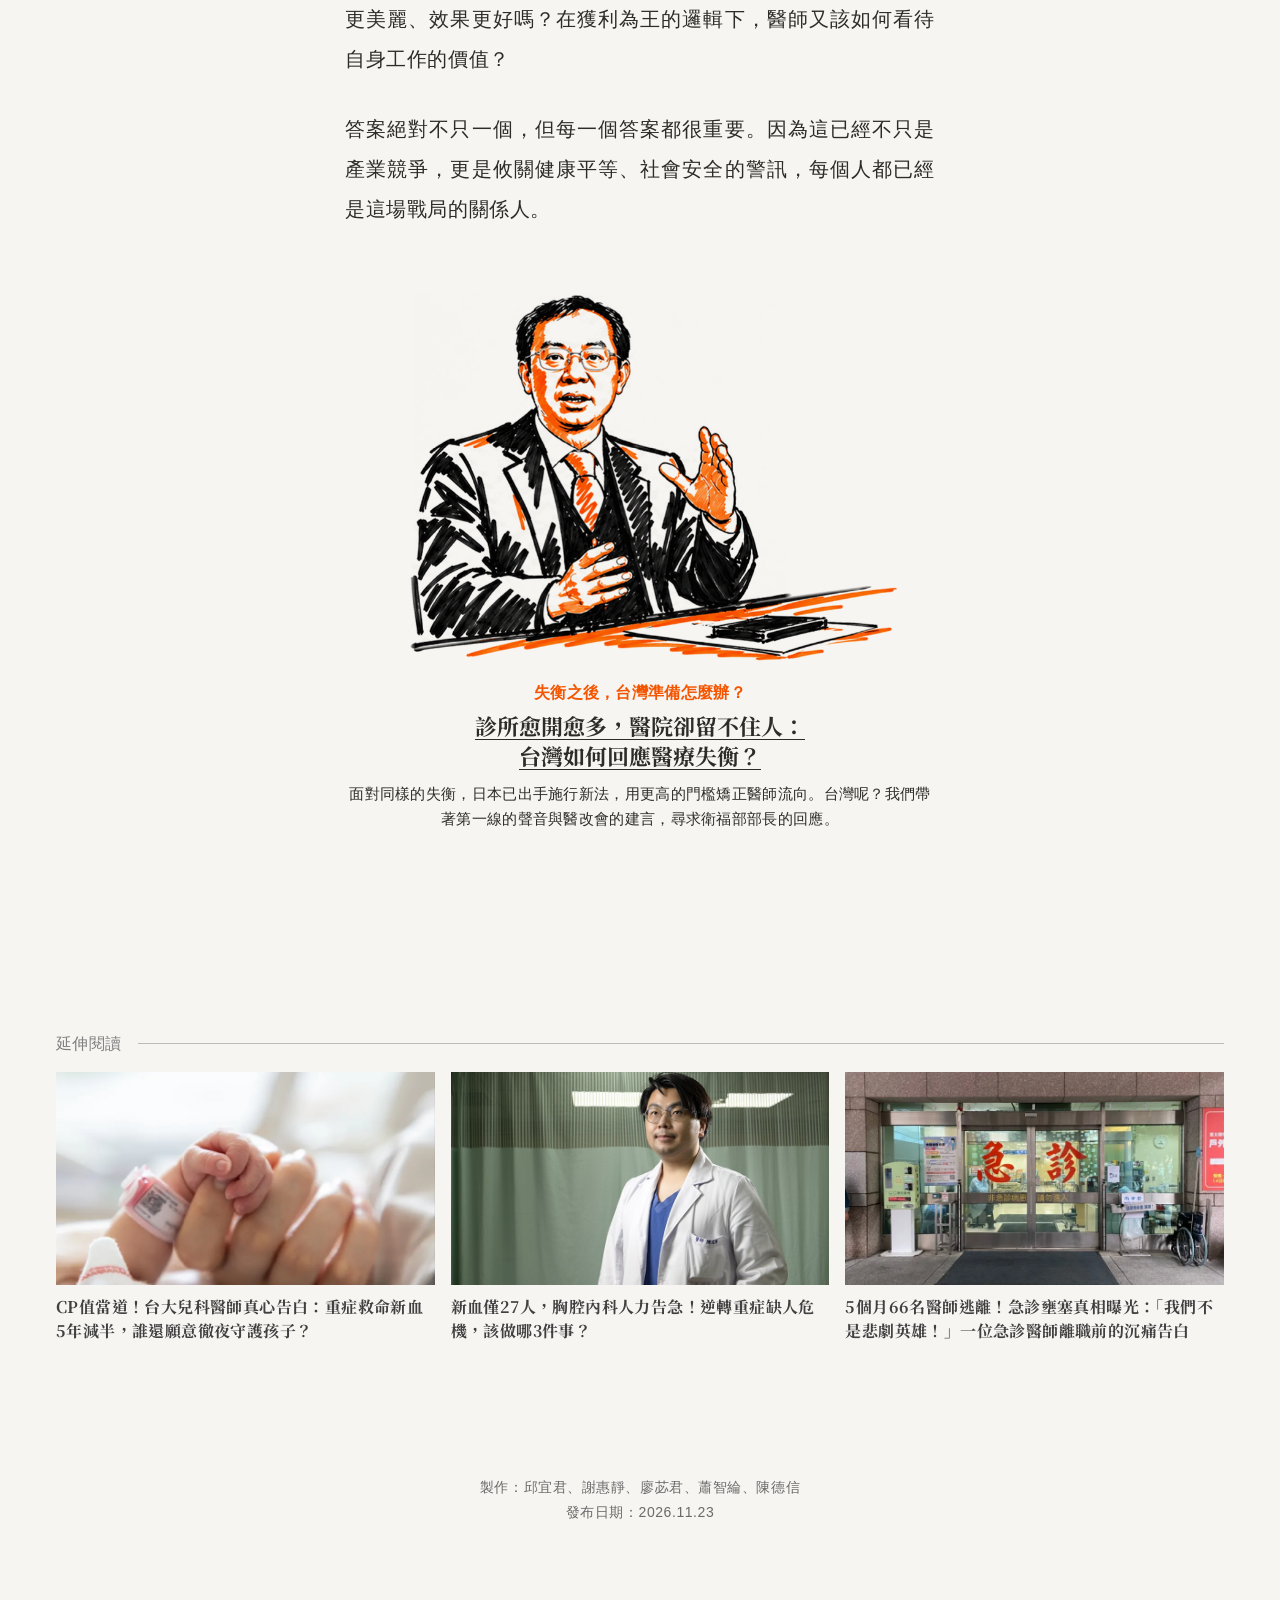
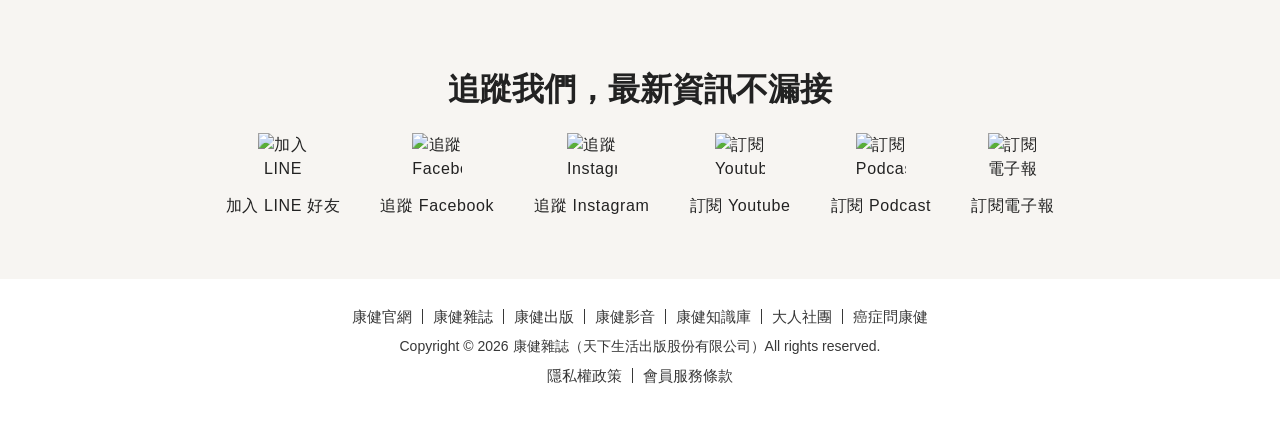
==== commit 60ceb737: "動態圖" ====
--- a/index.html
+++ b/index.html
@@ -22,7 +22,7 @@
 	<link rel="preconnect" href="https://fonts.gstatic.com" crossorigin>
 	<link rel="stylesheet" href="https://fonts.googleapis.com/css2?family=Montserrat+Alternates:wght@300;400;700;800;900&display=swap">
 	<link rel="stylesheet" href="https://cdn.jsdelivr.net/npm/slick-carousel@1.8.1/slick/slick.css">
-	<link rel="stylesheet" href="scss/main.css?v=herotitle90d">
+	<link rel="stylesheet" href="scss/main.css?v=gifplay5">
 	<link rel="stylesheet" href="charts/chart-1.css?v=numblk1">
 	<link rel="stylesheet" href="charts/chart-4.css?v=coins9">
 	<link rel="stylesheet" href="charts/chart-5.css?v=head6">
@@ -39,7 +39,7 @@
 	<script src="charts/chart-3.js?v=numblk1" defer></script>
 	<script src="charts/chart-6.js?v=name1" defer></script>
 	<script src="charts/chart-story.js?v=endzoom1" defer></script>
-	<script src="js/main.js?v=gifplay4" defer></script>
+	<script src="js/main.js?v=gifplay5" defer></script>
 	<!-- Google Tag Manager -->
 	<script>(function (w, d, s, l, i) {
 		w[l] = w[l] || []; w[l].push({
@@ -872,7 +872,7 @@
                 <p>診所如雨後春筍大量冒出，和年輕醫師從醫院大量出走有關，也造成醫院急重症人力短缺。曾任台大醫院院長、台大醫學院院長吳明賢受訪時甚至斷言，台灣醫療崩盤可能發生在X世代全面退出職場的2045年。這不僅是醫療現象，而是攸關你我未來生重病時，是否找得到醫生的國安危機。</p>
                 <a class="related-inline" href="https://www.commonhealth.com.tw/article/94506" data-article="94506">
                     <div class="related-visual related-visual--gif">
-                        <img class="related-gif" src="images/Animation-02.gif" alt="醫療崩盤倒數，X世代醫師憂：我們正在失去救命的能力" width="1200" height="750" loading="lazy">
+                        <img class="related-gif" src="images/Animation-02.gif?v=d20" alt="醫療崩盤倒數，X世代醫師憂：我們正在失去救命的能力" width="1200" height="750" loading="lazy">
                     </div>
                     <div class="related-copy">
                         <p class="related-kicker">2045，誰還留在醫院救命？</p>
--- a/scss/main.css
+++ b/scss/main.css
@@ -3925,6 +3925,7 @@
   display: block;
   width: 100%;
   height: auto;
+  aspect-ratio: 1200 / 750;
 }
 
 .related-inline .related-visual--gif {
